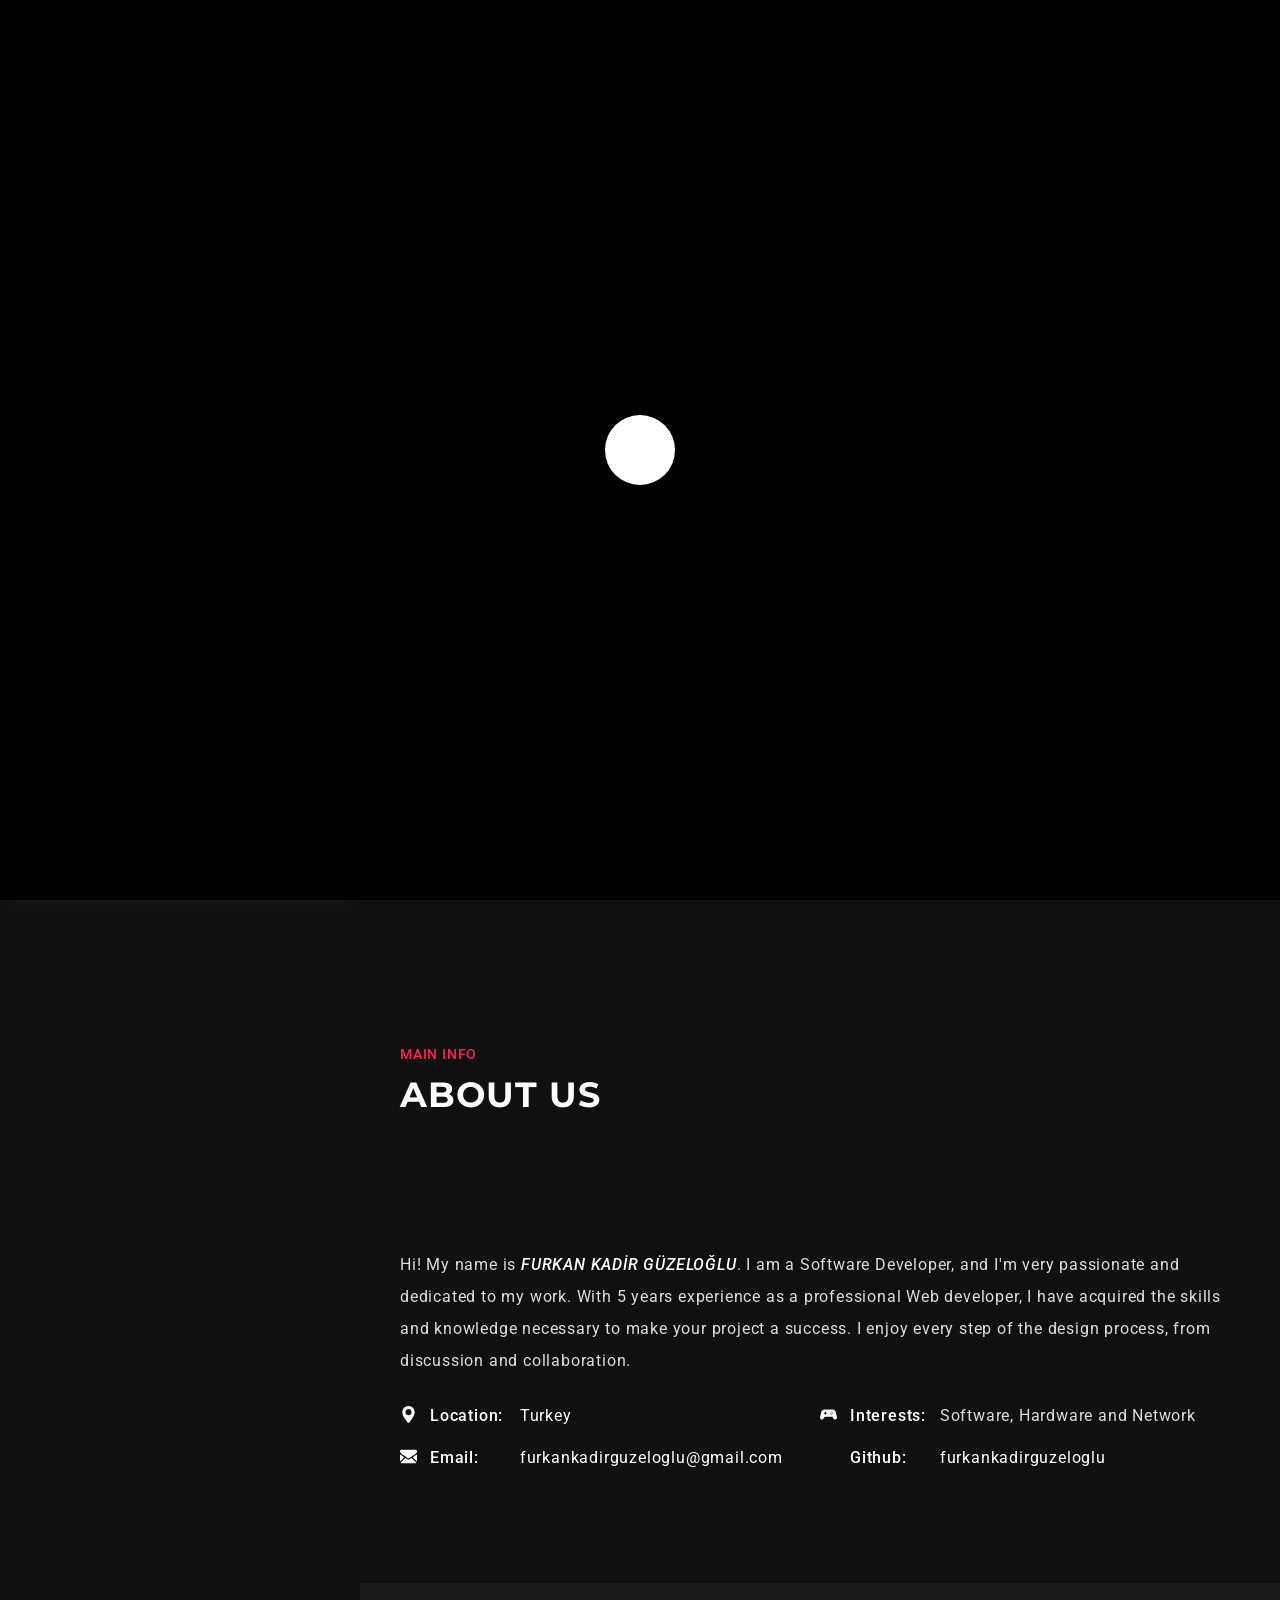
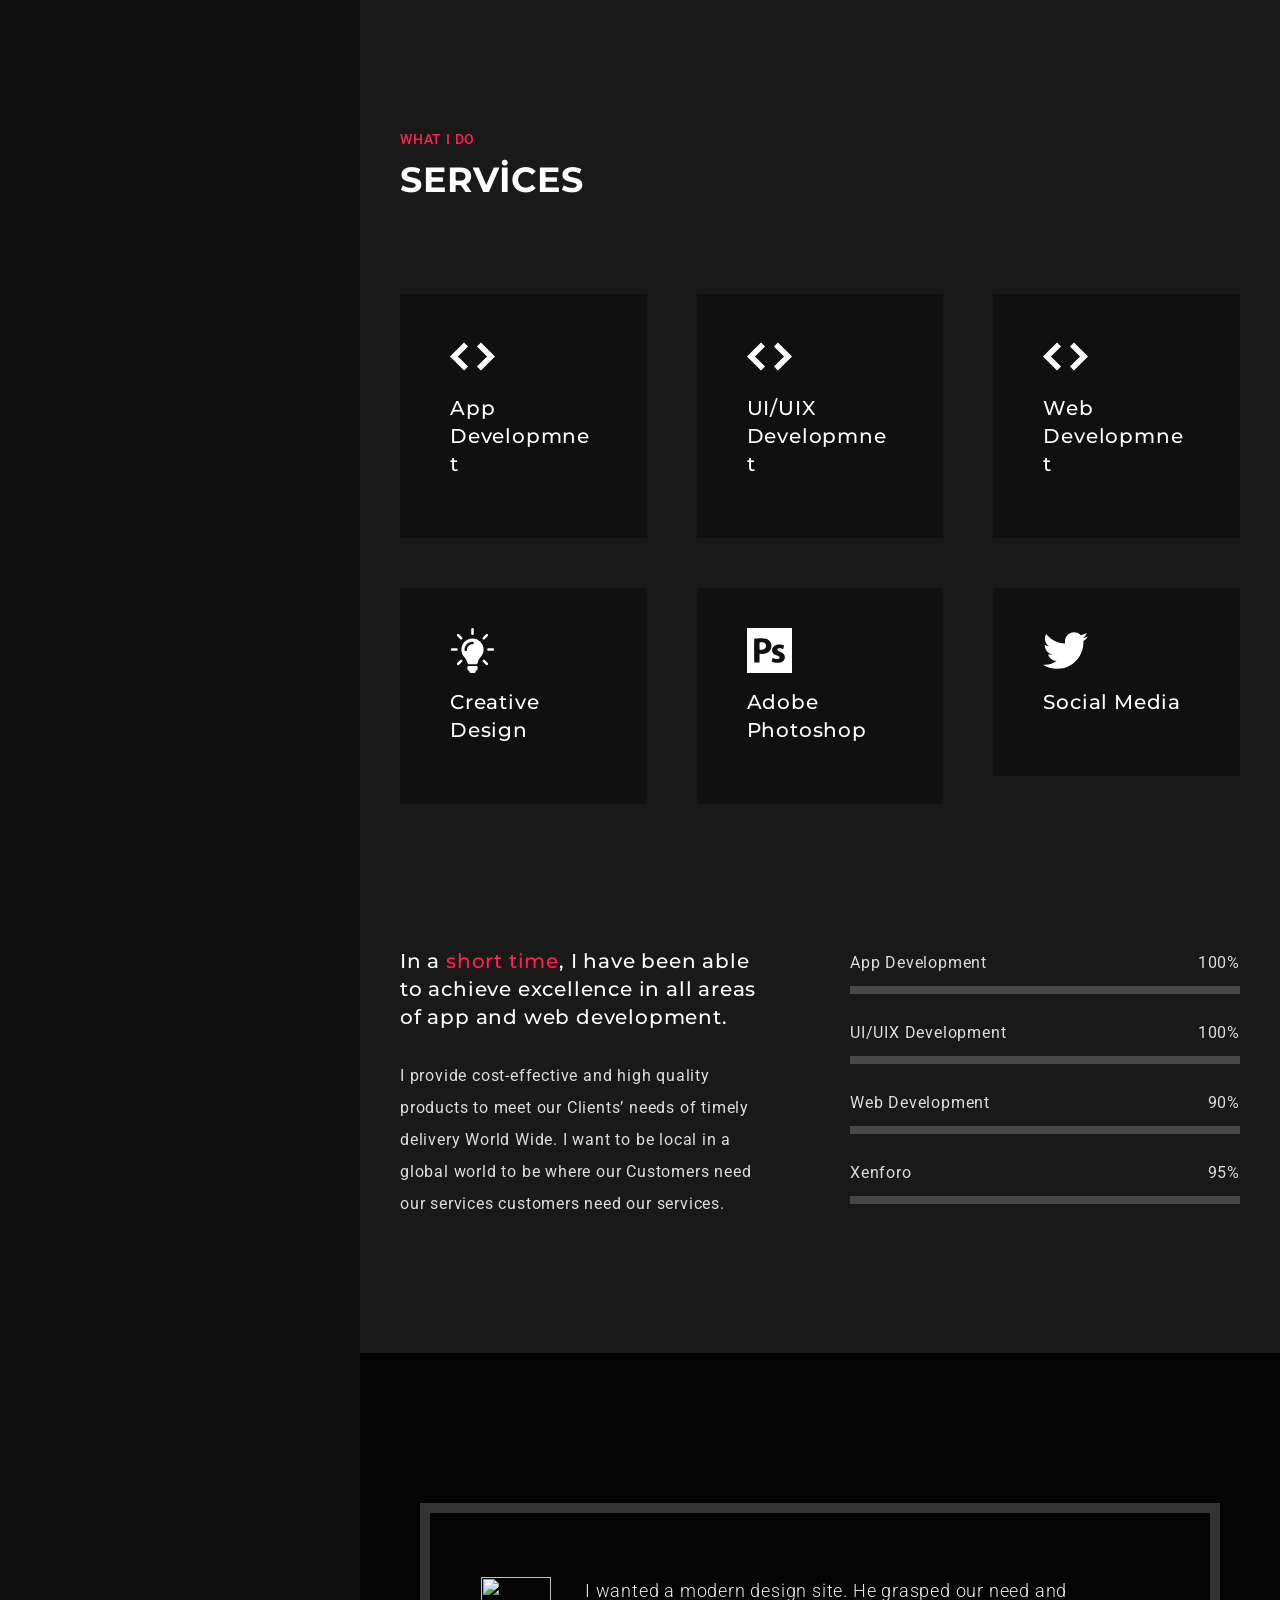
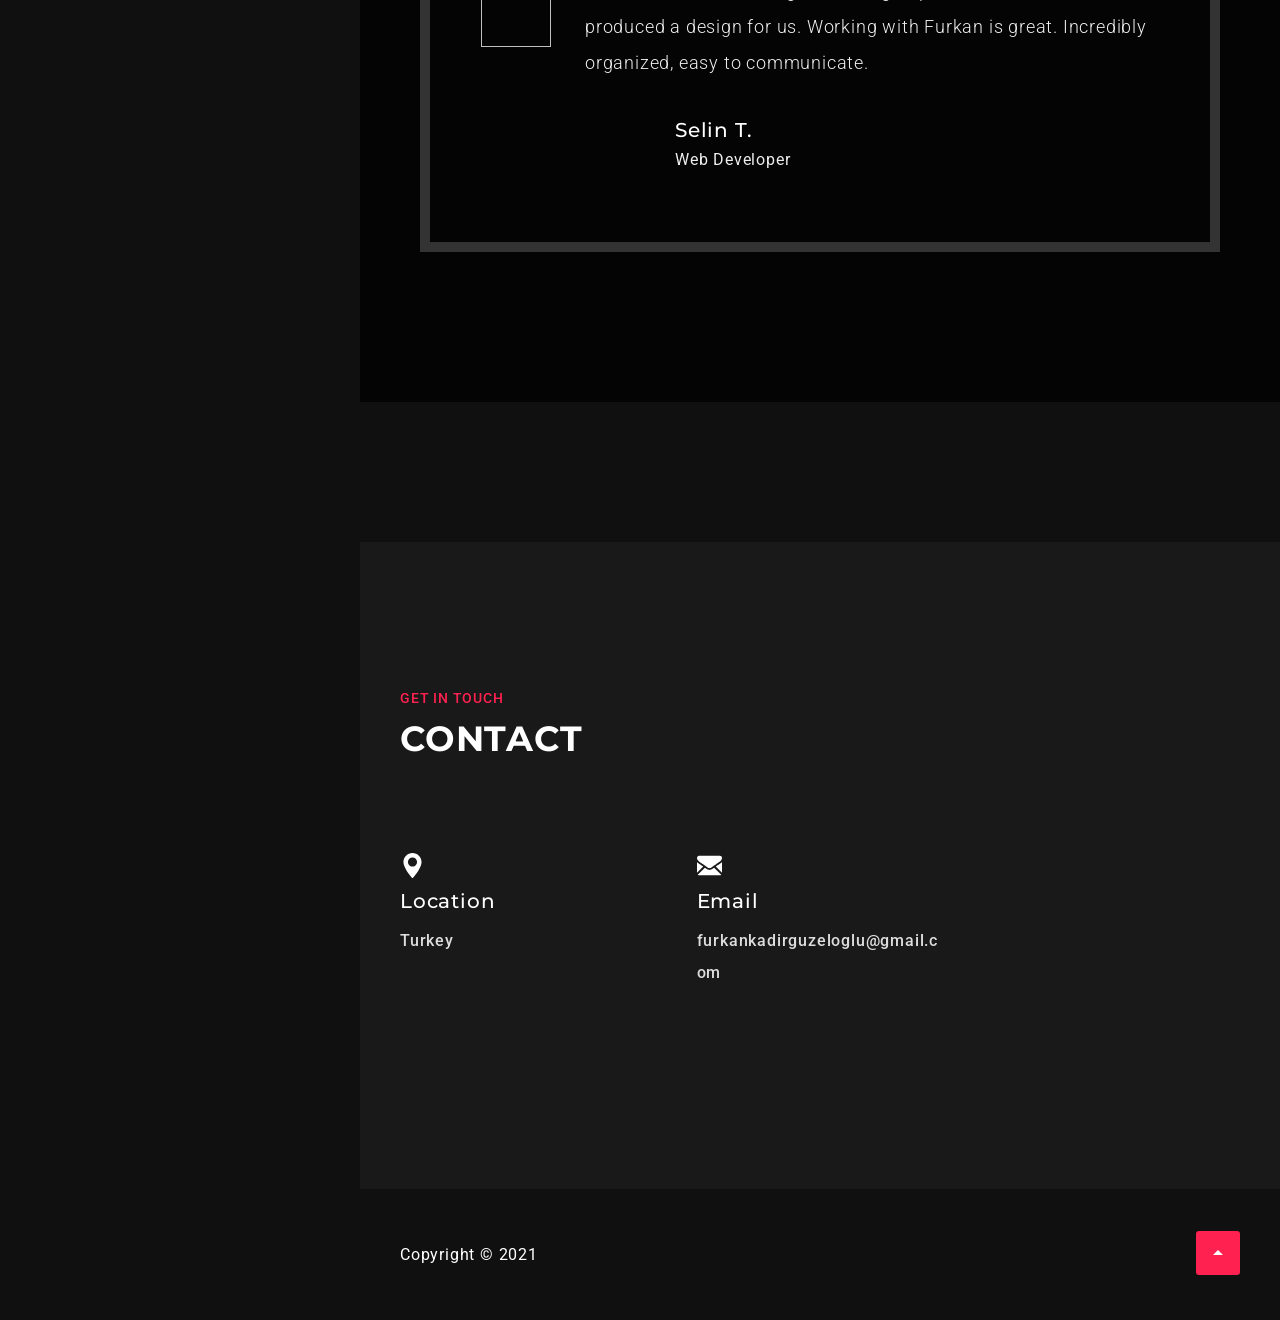
==== index.html @ 8702e5d4 "Updated" ====
<!DOCTYPE html>
<head>
<meta charset="utf-8">
<meta http-equiv="X-UA-Compatible" content="IE=Edge">
<meta name="viewport" content="width=device-width, initial-scale=1">
<meta http-equiv="content-language" content="tr-TR">
<title>Furkan Kadir Güzeloğlu | Software Developer</title>
<meta name="description" content="Official WebSite | Contact: furkankadirguzeloglu@gmail.com">
<meta property="og:description" content="Official WebSite | Contact: furkankadirguzeloglu@gmail.com">
<link rel="canonical" href="https://www.furkankadirguzeloglu.net/">
<meta property="og:url" content="https://www.furkankadirguzeloglu.net/">
<meta property="og:site_name" content="Official WebSite | Contact: furkankadirguzeloglu@gmail.com">	
<meta property=" og:title"="Official WebSite | Contact: furkankadirguzeloglu@gmail.com">
<meta property="og:type" content="website">
<meta property="og:image" content="https://www.furkankadirguzeloglu.net/img/logo/logo.png">
<meta property="twitter:image" content="https://www.furkankadirguzeloglu.net/img/logo/logo.png">
<meta property="twitter:card" content="summary">
<meta property="twitter:title" content="Official WebSite | Contact: furkankadirguzeloglu@gmail.com">
<meta property="twitter:description" content="Official WebSite | Contact: furkankadirguzeloglu@gmail.com">
<meta name="keywords" content="furkan kadir, furkan, furkankadirgüzeloglu, Furkan Kadir Güzeloğlu, Furkan Güzeloğlu, Güzeloğlu">
<meta name="author" content="Furkan Kadir Güzeloğlu">
<meta name="robots" content="index, follow">
<link rel="icon" type="image/png" href="https://www.furkankadirguzeloglu.net/img/logo/logo.png" sizes="32x32">
<link href="https://fonts.googleapis.com/css?family=Roboto:300,300i,400,400i,500,500i,700,700i&amp;display=swap" rel="stylesheet">
<link href="https://fonts.googleapis.com/css?family=Montserrat:200i,300,300i,400,400i,500,500i,600,700,700i,800&amp;display=swap" rel="stylesheet">
<script src="https://kit.fontawesome.com/1d9eda559d.js" crossorigin="anonymous"></script>
<link rel="stylesheet" type="text/css" href="css/plugins.css" />
<link rel="stylesheet" type="text/css" href="css/stylem.css" />
</head>
<body class="dark">
	<div class="arlo_tm_preloader">
		<div class="spinner_wrap">
			<div class="spinner"></div>
		</div>
	</div>
<div class="arlo_tm_all_wrap">
	<div class="wrapper_inner">
		<div class="arlo_tm_popup_news scrollable">
			<a class="closer" href="#">Close</a>
			<div class="container">
				<div class="news_inner"></div>					
			</div>
		</div>
		<div class="arlo_tm_topbar">
			<div class="topbar_inner">
				<div class="container">
					<div class="topbar_in">
						<div class="trigger">
							<a href="#">
								<span class="menu">Menu</span>
								<span class="close">Close</span>
							</a>
						</div>
					</div>
				</div>
			</div>
			<div class="dropdown">
				<div class="container">
					<div class="dropdown_inner">
						<ul>
							<li><a href="#home">Home</a></li>
							<li><a href="#about">About</a></li>
							<li><a href="#services">Services</a></li>
							<li><a href="#contact">Contact</a></li>
						</ul>
					</div>
				</div>
			</div>
		</div>
		<div class="arlo_tm_leftpart">
			<div class="inner">
				<div class="logo">
					<div class="arlo_tm_logo_author">
						<div class="image">
							<div class="main" data-img-url="img/about/1.jpg"></div>
						</div>
						<h3 class="title">FURKAN KADİR <span>GÜZELOĞLU</span></h3>
						<p><span class="arlo_tm_animation_text_word"></span></p>
					</div>
				</div>
				<div class="menu scrollable">
					<ul>
						<li><a href="#home">Home</a></li>
						<li><a href="#about">About</a></li>
						<li><a href="#services">Services</a></li>
						<li><a href="#contact">Contact</a></li>
					</ul>
				</div>
				<div class="bottom">
					<div class="social">
						<ul>
						    <li><a href="mailto::furkankadirguzeloglu@gmail"><i class="fas fa-envelope"></i></a></li>
						    <li><a href="https://github.com/furkankadirguzeloglu"><i class="fab fa-github"></i></a></li>
							<li><a href="https://www.instagram.com/furkankadirguzeloglu/"><i class="xcon-instagram"></i></a></li>
						</ul>
					</div>
				</div>
			</div>
		</div>
		<div class="arlo_tm_rightpart">
			<div class="rightpart_inner">
				<div class="arlo_tm_section" id="home">
					<div class="arlo_tm_hero_header">
						<div class="hero_image jarallax" data-img-url="img/slider/1.jpg" data-speed="0"></div>
						<div class="overlay"></div>
						<div class="container">
							<div class="arlo_tm_extra_hero_content">
								<h3 class="title">FURKAN KADİR <span>GÜZELOĞLU</span></h3>
								<div class="buttons_extra">
									<div class="button_two">
										<a href="#contact">Let's Work</a>
									</div>
								</div>
							</div>
							<div class="arlo_tm_arrow_wrap extra bounce anchor">
								<a href="#about"><i class="xcon-angle-double-down"></i></a>
							</div>
						</div>
					</div>
				</div>
				<div class="arlo_tm_section" id="about">
					<div class="arlo_tm_about_wrap_all">
						<div class="arlo_tm_about">
							<div class="container">
								<div class="arlo_title_holder">
									<span>MAIN INFO</span>
									<h3>About Us</h3>
								</div>
								<div class="about_inner">
									<div class="leftbox">
										<div class="about_image_wrap parallax" data-relative-input="true">
											<div class="image layer" data-depth="0.1">
												<img src="img/about/550x650.jpg" alt="" />
												<div class="inner" data-img-url="img/about/1.jpg"></div>
											</div>
											<div class="border layer" data-depth="0.2">
												<img src="img/about/550x650.jpg" alt="" />
												<div class="inner"></div>
											</div>
										</div>
									</div>
									<div class="rightbox">
										<div class="about_title">
											<h3><span class="arlo_tm_animation_text_word"></span></h3>
										</div>
										<div class="text">
											<p>Hi! My name is <span>FURKAN KADİR GÜZELOĞLU</span>. I am a Software Developer, and I'm very passionate and dedicated to my work. With 5 years experience as a professional Web developer, I have acquired the skills and knowledge necessary to make your project a success. I enjoy every step of the design process, from discussion and collaboration.</p>
										</div>
										<div class="about_short_contact_wrap">
											<ul>
												<li>
													<img class="svg" src="img/svg/location-1.svg" alt="" />
													<span><label>Location:</label> <a class="href_location" href="#">Turkey</a></span>
												</li>
												<li>
													<img class="svg" src="img/svg/game-controller-2.svg" alt="" />
													<span><label>Interests:</label> Software, Hardware and Network</span>
												</li>
												<li>
													<img class="svg" src="img/svg/message-3.svg" alt="" />
													<span><label>Email:</label> <a href="mailto:furkankadirguzeloglu@gmail.com">furkankadirguzeloglu@gmail.com</a></span>
												</li>
												<li>
												    <i class="fab fa-github"></i>
													<span><label>Github:</label> <a href="https://github.com/furkankadirguzeloglu">furkankadirguzeloglu</a></span>
												</li>												
											</ul>
										</div>
									</div>
								</div>
							</div>
						</div>
					</div>
				</div>
				<div class="arlo_tm_section" id="services">
					<div class="arlo_tm_services">
						<div class="container">
							<div class="arlo_title_holder">
								<span>WHAT I DO</span>
								<h3>Services</h3>
							</div>
							<div class="service_inner">
								<ul>
									<li>
										<div class="inner">
											<img class="svg" src="img/svg/source.svg" alt="" />
											<h3>App Developmnet</h3>			
										</div>
									</li>
									<li>
										<div class="inner">
											<img class="svg" src="img/svg/source.svg" alt="" />
											<h3>UI/UIX Developmnet</h3>		
										</div>
									</li>
									<li>
										<div class="inner">
											<img class="svg" src="img/svg/source.svg" alt="" />
											<h3>Web Developmnet</h3>
										</div>
									</li>
									<li>
										<div class="inner">
											<img class="svg" src="img/svg/light-bulb.svg" alt="" />
											<h3>Creative Design</h3>					
										</div>
									</li>
									<li>
										<div class="inner">
											<img class="svg" src="img/svg/adobe-photoshop.svg" alt="" />
											<h3>Adobe Photoshop</h3>	
										</div>
									</li>
									<li>
										<div class="inner">
											<img class="svg" src="img/svg/twitter-1.svg" alt="" />
											<h3>Social Media</h3>										
										</div>
									</li>
								</ul>
								<div class="arlo_tm_progress_wrap">
									<div class="progress_wrap_inner">
										<div class="left">
											<div class="main_title">
												<h3>In a <span>short time</span>, I have been able to achieve excellence in all areas of app and web development.</h3>
											</div>
											<div class="text">
												<p>I provide cost-effective and high quality products to meet our Clients’ needs of timely delivery World Wide. I want to be local in a global world to be where our Customers need our services customers need our services.</p>
											</div>
										</div>
										<div class="right">
											<div class="arlo_progress">
												<div class="progress_inner" data-value="100" data-color="#ff214f">
													<span><span class="label">App Development</span><span class="number">100%</span></span>
													<div class="background"><div class="bar"><div class="bar_in"></div></div></div>
												</div>
											</div>
											<div class="arlo_progress">
												<div class="progress_inner" data-value="100" data-color="#ff214f">
													<span><span class="label">UI/UIX Development</span><span class="number">100%</span></span>
													<div class="background"><div class="bar"><div class="bar_in"></div></div></div>
												</div>
											</div>
											<div class="arlo_progress">
												<div class="progress_inner" data-value="95" data-color="#ff214f">
													<span><span class="label">Web Development</span><span class="number">90%</span></span>
													<div class="background"><div class="bar"><div class="bar_in"></div></div></div>
												</div>
											</div>
											<div class="arlo_progress">
												<div class="progress_inner" data-value="95" data-color="#ff214f">
													<span><span class="label">Xenforo</span><span class="number">95%</span></span>
													<div class="background"><div class="bar"><div class="bar_in"></div></div></div>
												</div>
											</div>
										</div>
									</div>
								</div>
							</div>
						</div>
					</div>
				</div>
				<div class="arlo_tm_section">
					<div class="arlo_tm_testimonial">
						<div class="testimonial_inner">
							<div class="testimonial_bg">
								<div class="image jarallax" data-speed-="0" data-img-url="img/slider/1.jpg"></div>
								<div class="overlay"></div>
							</div>
							<div class="testimonial_content">
								<div class="container">
									<div class="content_inner">
										<div class="icon">
											<img class="svg" src="img/svg/quotes.svg" alt="" />
										</div>
										<div class="texts">
											<p>I wanted a modern design site. He grasped our need and produced a design for us. Working with Furkan is great. Incredibly organized, easy to communicate.</p>
											<div class="author">
												<div class="image">
													<div class="main" data-img-url="img/about/2.jpg"></div>
												</div>
												<div class="job">
													<h3>Selin T.</h3>
													<span>Web Developer</span>
												</div>
											</div>
										</div>
									</div>
								</div>
							</div>
						</div>
					</div>
				</div>
				</div>
				<div class="arlo_tm_section" id="contact">
					<div class="arlo_tm_contact">
						<div class="container">
							<div class="arlo_title_holder">
								<span>GET IN TOUCH</span>
								<h3>Contact</h3>
							</div>
							<div class="contact_inner">
								<div class="short_list">
									<ul>
										<li>
											<img class="svg" src="img/svg/location-1.svg" alt="" />
											<h3>Location</h3>
											<p>Turkey</p>
										</li>
										<li>
											<img class="svg" src="img/svg/message-3.svg" alt="" />
											<h3>Email</h3>
											<p>furkankadirguzeloglu@gmail.com</p>
										</li>
									</ul>
								</div>
							</div>
						</div>
					</div>
				</div>
				<div class="arlo_tm_footer">
					<div class="container">
						<div class="footer_inner">
							<div class="copy">
								<p>Copyright &copy; 2021</p>
							</div>
							<div class="top">
								<a class="arlo_tm_totop" href="#"></a> 
							</div>
						</div>
					</div>
				</div>
			</div>
		</div>
	</div>
</div>
<script src="js/jquery.js"></script>	
<script src="js/plugins.js"></script>
<script src="js/init.js"></script>
</body>
</html>
---- css/plugins.css ----
/*
This file is made by Marketify (2019)

01) BASE
02) FORM ELEMENTS
03) FONTELLO
04) SKELETON OR GRID
05) ANIMATION


*/

/*------------------------------------------------------------------*/ 
/*	01) BASE
/*------------------------------------------------------------------*/

html,body,div,span,applet,object,iframe,h1,h2,h3,h4,h5,h6,p,blockquote,pre,a,abbr,acronym,address,big,cite,code,del,dfn,em,font,ins,kbd,q,s,samp,small,strike,strong,sub,sup,tt,var,b,u,i,center,dl,dt,dd,ol,ul,li,fieldset,form,label,legend,table,caption,tbody,tfoot,thead,tr,th,td
	{
	background: transparent;
	border: 0;
	margin: 0;
	padding: 0;
	vertical-align: baseline;
	outline: none;
}

article, aside, details, figcaption, figure, footer, header, hgroup, nav, section {
    display: block;
}

blockquote {
	quotes: none;
}

blockquote:before,blockquote:after {
	content: '';
	content: none;
}
ul, ol{
	margin:0px;	
}
ul li, ol li{
	margin:0px;
}
img{
	vertical-align:middle;
	max-width:100%;
}
iframe{
	max-width:100%;
}
del {
	text-decoration: line-through;
}
a, i{
	border:none;
}
a:hover{text-decoration:none;}

h1, h2, h3, h4, h5, h6{
	font-weight:500;
	line-height: 1.4;
	font-family: "Montserrat";
	color: #000;
}
h1 { font-size: 45px; }
h2 { font-size: 36px; }
h3 { font-size: 30px; }
h4 { font-size: 24px; }
h5 { font-size: 20px; }
h6 { font-size: 16px; }

table{
	width:100%;
	max-width:100%;
	text-align:left;
	border-collapse: collapse;
	border-spacing: 0px;
	margin-bottom:15px;
	color:#999;
	border:1px solid #eee;
}
table tr{
	border:1px solid #eee;
}
table th{
	vertical-align:top;
	color:#333;
	background:none;
	font-size:16px;
	font-weight:normal;
	padding:15px 10px;
	border:1px solid #eee;
}
table td{
	vertical-align:top;
	padding:10px;
	border:1px solid #eee;
}

code, pre {
	padding: 10px;
	padding-bottom: 0;
	border-left: 3px solid #6FBF71;
	border-bottom: 1px solid transparent;
	background: #f7f7f7;
	overflow-x:scroll;
}

pre{
	display: block;	
	word-break: break-all;
	word-wrap: break-word;
}
pre code { white-space: pre-wrap; }

.space10{width:100%; float:left; clear:both; margin-bottom:10px;}
.space20{width:100%; float:left; clear:both; margin-bottom:20px;}
.space30{width:100%; float:left; clear:both; margin-bottom:30px;}
.space40{width:100%; float:left; clear:both; margin-bottom:40px;}
.space50{width:100%; float:left; clear:both; margin-bottom:50px;}
.space60{width:100%; float:left; clear:both; margin-bottom:60px;}
.space70{width:100%; float:left; clear:both; margin-bottom:70px;}
.space80{width:100%; float:left; clear:both; margin-bottom:80px;}
.space90{width:100%; float:left; clear:both; margin-bottom:90px;}
.space100{width:100%; float:left; clear:both; margin-bottom:100px;}
.space200{width:100%; float:left; clear:both; margin-bottom:200px;}
.space300{width:100%; float:left; clear:both; margin-bottom:300px;}
.space400{width:100%; float:left; clear:both; margin-bottom:400px;}
.space500{width:100%; float:left; clear:both; margin-bottom:500px;}
.space1000{width:100%; float:left; clear:both; margin-bottom:1000px;}

/*------------------------------------------------------------------*/ 
/*	02) FORM ELEMENTS
/*------------------------------------------------------------------*/

textarea{
	border-radius:0;
	font-size:13px;
	resize:vertical;
	font-family:"Raleway";
	letter-spacing: 1.2px !important;
	
	-webkit-box-sizing: border-box; /* Safari/Chrome, other WebKit */
	-moz-box-sizing: border-box;    /* Firefox, other Gecko */
	-ms-box-sizing: border-box;     /* IE 10 + */
	box-sizing: border-box;         /* Opera/IE 8+ */
	
	line-height:1.4;
	padding:10px!important;
	width:100%;
	border:1px solid #eee;
	
	-webkit-transition: all .3s ease;
	   -moz-transition: all .3s ease;
	    -ms-transition: all .3s ease;
	     -o-transition: all .3s ease;
	        transition: all .3s ease;
}
input[type="text"],
input[type="password"],
input[type="datetime"],
input[type="datetime-local"],
input[type="date"],
input[type="month"],
input[type="time"],
input[type="week"],
input[type="number"],
input[type="email"],
input[type="url"],
input[type="search"],
input[type="tel"],
input[type="color"],
.uneditable-input {
	border-radius:0;
	font-size:13px;
	min-width:auto;
	letter-spacing:1.4px;
	
	-webkit-box-sizing: border-box; /* Safari/Chrome, other WebKit */
	-moz-box-sizing: border-box;    /* Firefox, other Gecko */
	-ms-box-sizing: border-box;     /* IE 10 + */
	box-sizing: border-box;         /* Opera/IE 8+ */
	
	font-family:"Raleway";
	
	line-height:1.6;
	padding:10px!important;
	height:44px;
	vertical-align:middle;
	border:1px solid #eee;
	
	-webkit-transition: all .3s ease;
	   -moz-transition: all .3s ease;
	    -ms-transition: all .3s ease;
	     -o-transition: all .3s ease;
	        transition: all .3s ease;
}

textarea:focus,
input[type="text"]:focus,
input[type="password"]:focus,
input[type="datetime"]:focus,
input[type="datetime-local"]:focus,
input[type="date"]:focus,
input[type="month"]:focus,
input[type="time"]:focus,
input[type="week"]:focus,
input[type="number"]:focus,
input[type="email"]:focus,
input[type="url"]:focus,
input[type="search"]:focus,
input[type="tel"]:focus,
input[type="color"]:focus,
.uneditable-input:focus {
	border-color:#ccc;
	background:#eee;
}

input[type="submit"]{
	padding: 13px 15px;
	height: 40px;
	line-height: 1;
	text-transform: uppercase;
	font-size: 13px;
	font-weight: 600;
	text-decoration: none;
	letter-spacing: 0.5px;
	border:none;
	cursor:pointer;
	color: #FFF;
	background:#777;
	
	-webkit-transition: all .3s ease;
	   -moz-transition: all .3s ease;
	    -ms-transition: all .3s ease;
	     -o-transition: all .3s ease;
	        transition: all .3s ease;
}
input[type="submit"]:hover{
	background:#444;
}
select{
	padding:8px;
	border:2px solid #eee;
}
input[type="button"]{
	cursor:pointer;
	-webkit-transition: all .3s ease;
	   -moz-transition: all .3s ease;
	    -ms-transition: all .3s ease;
	     -o-transition: all .3s ease;
	        transition: all .3s ease;
}


/*------------------------------------------------------------------*/ 
/*	03) FONTELLO
/*------------------------------------------------------------------*/

@font-face {
  font-family: 'xcon';
  src: url('font/xcon8158.eot?4965248');
  src: url('font/xcon8158.eot?4965248#iefix') format('embedded-opentype'),
       url('font/xcon8158.woff2?4965248') format('woff2'),
       url('font/xcon8158.woff?4965248') format('woff'),
       url('font/xcon8158.ttf?4965248') format('truetype'),
       url('font/xcon8158.svg?4965248#xcon') format('svg');
  font-weight: normal;
  font-style: normal;
}
/* Chrome hack: SVG is rendered more smooth in Windozze. 100% magic, uncomment if you need it. */
/* Note, that will break hinting! In other OS-es font will be not as sharp as it could be */
/*
@media screen and (-webkit-min-device-pixel-ratio:0) {
  @font-face {
    font-family: 'xcon';
    src: url('../font/xcon.svg?4965248#xcon') format('svg');
  }
}
*/
 
 [class^="xcon-"]:before, [class*=" xcon-"]:before {
  font-family: "xcon";
  font-style: normal;
  font-weight: normal;
  speak: none;
 
  display: inline-block;
  text-decoration: inherit;
  width: 1em;
  margin-right: .2em;
  text-align: center;
  /* opacity: .8; */
 
  /* For safety - reset parent styles, that can break glyph codes*/
  font-variant: normal;
  text-transform: none;
 
  /* fix buttons height, for twitter bootstrap */
  line-height: 1em;
 
  /* Animation center compensation - margins should be symmetric */
  /* remove if not needed */
  margin-left: .2em;
 
  /* you can be more comfortable with increased icons size */
  /* font-size: 120%; */
 
  /* Font smoothing. That was taken from TWBS */
  -webkit-font-smoothing: antialiased;
  -moz-osx-font-smoothing: grayscale;
 
  /* Uncomment for 3D effect */
  /* text-shadow: 1px 1px 1px rgba(127, 127, 127, 0.3); */
}
 
.xcon-phone:before { content: '\e800'; } /* '' */
.xcon-mail:before { content: '\e801'; } /* '' */
.xcon-globe:before { content: '\e802'; } /* '' */
.xcon-glass:before { content: '\e803'; } /* '' */
.xcon-music:before { content: '\e804'; } /* '' */
.xcon-search:before { content: '\e805'; } /* '' */
.xcon-star:before { content: '\e806'; } /* '' */
.xcon-star-empty:before { content: '\e807'; } /* '' */
.xcon-heart:before { content: '\e808'; } /* '' */
.xcon-cancel-circled:before { content: '\e809'; } /* '' */
.xcon-ok:before { content: '\e80a'; } /* '' */
.xcon-bookmark:before { content: '\e80b'; } /* '' */
.xcon-thumbs-up:before { content: '\e80c'; } /* '' */
.xcon-thumbs-down:before { content: '\e80d'; } /* '' */
.xcon-download:before { content: '\e80e'; } /* '' */
.xcon-upload:before { content: '\e80f'; } /* '' */
.xcon-lock-open:before { content: '\e810'; } /* '' */
.xcon-lock:before { content: '\e811'; } /* '' */
.xcon-bell:before { content: '\e812'; } /* '' */
.xcon-location:before { content: '\e813'; } /* '' */
.xcon-attention:before { content: '\e814'; } /* '' */
.xcon-cog:before { content: '\e815'; } /* '' */
.xcon-resize-full:before { content: '\e816'; } /* '' */
.xcon-resize-small:before { content: '\e817'; } /* '' */
.xcon-resize-horizontal:before { content: '\e818'; } /* '' */
.xcon-resize-vertical:before { content: '\e819'; } /* '' */
.xcon-basket:before { content: '\e81a'; } /* '' */
.xcon-calendar:before { content: '\e81b'; } /* '' */
.xcon-wrench:before { content: '\e81c'; } /* '' */
.xcon-folder:before { content: '\e81d'; } /* '' */
.xcon-folder-open:before { content: '\e81e'; } /* '' */
.xcon-volume-off:before { content: '\e81f'; } /* '' */
.xcon-volume-up:before { content: '\e820'; } /* '' */
.xcon-volume-down:before { content: '\e821'; } /* '' */
.xcon-clock:before { content: '\e822'; } /* '' */
.xcon-zoom-out:before { content: '\e823'; } /* '' */
.xcon-zoom-in:before { content: '\e824'; } /* '' */
.xcon-down-dir:before { content: '\e825'; } /* '' */
.xcon-up-dir:before { content: '\e826'; } /* '' */
.xcon-left-dir:before { content: '\e827'; } /* '' */
.xcon-right-dir:before { content: '\e828'; } /* '' */
.xcon-down-open:before { content: '\e829'; } /* '' */
.xcon-left-open:before { content: '\e82a'; } /* '' */

.xcon-right-open:before { content: '\e82b'; } /* '' */
.xcon-up-open:before { content: '\e82c'; } /* '' */
.xcon-down-big:before { content: '\e82d'; } /* '' */
.xcon-left-big:before { content: '\e82e'; } /* '' */
.xcon-right-big:before { content: '\e82f'; } /* '' */
.xcon-up-big:before { content: '\e830'; } /* '' */
.xcon-play:before { content: '\e831'; } /* '' */
.xcon-spin3:before { content: '\e832'; } /* '' */
.xcon-play-circled2:before { content: '\e833'; } /* '' */
.xcon-pause:before { content: '\e834'; } /* '' */
.xcon-to-end:before { content: '\e835'; } /* '' */
.xcon-to-end-alt:before { content: '\e836'; } /* '' */
.xcon-to-start:before { content: '\e837'; } /* '' */
.xcon-flash:before { content: '\e838'; } /* '' */
.xcon-to-start-alt:before { content: '\e839'; } /* '' */
.xcon-fast-fw:before { content: '\e83a'; } /* '' */
.xcon-fast-bw:before { content: '\e83b'; } /* '' */
.xcon-off:before { content: '\e83c'; } /* '' */
.xcon-check:before { content: '\e83d'; } /* '' */
.xcon-comment:before { content: '\e83e'; } /* '' */
.xcon-chat:before { content: '\e83f'; } /* '' */
.xcon-forward:before { content: '\e840'; } /* '' */
.xcon-eye:before { content: '\e841'; } /* '' */
.xcon-eye-off:before { content: '\e842'; } /* '' */
.xcon-star-half:before { content: '\e843'; } /* '' */
.xcon-heart-empty:before { content: '\e844'; } /* '' */
.xcon-camera:before { content: '\e845'; } /* '' */
.xcon-videocam:before { content: '\e846'; } /* '' */
.xcon-picture:before { content: '\e847'; } /* '' */
.xcon-camera-alt:before { content: '\e848'; } /* '' */
.xcon-video:before { content: '\e849'; } /* '' */
.xcon-home:before { content: '\e84a'; } /* '' */
.xcon-pencil:before { content: '\e84b'; } /* '' */
.xcon-trash-empty:before { content: '\e84c'; } /* '' */
.xcon-camera-1:before { content: '\e84d'; } /* '' */
.xcon-move:before { content: '\f047'; } /* '' */
.xcon-bookmark-empty:before { content: '\f097'; } /* '' */
.xcon-twitter:before { content: '\f099'; } /* '' */
.xcon-facebook:before { content: '\f09a'; } /* '' */
.xcon-rss:before { content: '\f09e'; } /* '' */
.xcon-resize-full-alt:before { content: '\f0b2'; } /* '' */
.xcon-gplus:before { content: '\f0d5'; } /* '' */
.xcon-sort-down:before { content: '\f0dd'; } /* '' */
.xcon-sort-up:before { content: '\f0de'; } /* '' */
.xcon-mail-alt:before { content: '\f0e0'; } /* '' */
.xcon-linkedin:before { content: '\f0e1'; } /* '' */
.xcon-comment-empty:before { content: '\f0e5'; } /* '' */
.xcon-chat-empty:before { content: '\f0e6'; } /* '' */
.xcon-bell-alt:before { content: '\f0f3'; } /* '' */
.xcon-angle-double-left:before { content: '\f100'; } /* '' */
.xcon-angle-double-right:before { content: '\f101'; } /* '' */
.xcon-angle-double-up:before { content: '\f102'; } /* '' */
.xcon-angle-double-down:before { content: '\f103'; } /* '' */
.xcon-angle-left:before { content: '\f104'; } /* '' */
.xcon-angle-right:before { content: '\f105'; } /* '' */
.xcon-angle-up:before { content: '\f106'; } /* '' */
.xcon-angle-down:before { content: '\f107'; } /* '' */
.xcon-desktop:before { content: '\f108'; } /* '' */
.xcon-laptop:before { content: '\f109'; } /* '' */
.xcon-tablet:before { content: '\f10a'; } /* '' */
.xcon-mobile:before { content: '\f10b'; } /* '' */
.xcon-quote-left:before { content: '\f10d'; } /* '' */
.xcon-reply:before { content: '\f112'; } /* '' */
.xcon-folder-empty:before { content: '\f114'; } /* '' */
.xcon-folder-open-empty:before { content: '\f115'; } /* '' */
.xcon-reply-all:before { content: '\f122'; } /* '' */
.xcon-star-half-alt:before { content: '\f123'; } /* '' */
.xcon-direction:before { content: '\f124'; } /* '' */
.xcon-attention-alt:before { content: '\f12a'; } /* '' */
.xcon-mic:before { content: '\f130'; } /* '' */
.xcon-mute:before { content: '\f131'; } /* '' */
.xcon-play-circled:before { content: '\f144'; } /* '' */
.xcon-ok-squared:before { content: '\f14a'; } /* '' */
.xcon-euro:before { content: '\f153'; } /* '' */
.xcon-pound:before { content: '\f154'; } /* '' */
.xcon-dollar:before { content: '\f155'; } /* '' */
.xcon-thumbs-up-alt:before { content: '\f164'; } /* '' */
.xcon-thumbs-down-alt:before { content: '\f165'; } /* '' */
.xcon-youtube-play:before { content: '\f16a'; } /* '' */
.xcon-instagram:before { content: '\f16d'; } /* '' */
.xcon-tumblr:before { content: '\f173'; } /* '' */
.xcon-down:before { content: '\f175'; } /* '' */
.xcon-up:before { content: '\f176'; } /* '' */
.xcon-left:before { content: '\f177'; } /* '' */
.xcon-right:before { content: '\f178'; } /* '' */
.xcon-apple:before { content: '\f179'; } /* '' */
.xcon-dribbble:before { content: '\f17d'; } /* '' */
.xcon-vkontakte:before { content: '\f189'; } /* '' */
.xcon-mail-squared:before { content: '\f199'; } /* '' */
.xcon-google:before { content: '\f1a0'; } /* '' */
.xcon-behance:before { content: '\f1b4'; } /* '' */
.xcon-paper-plane:before { content: '\f1d8'; } /* '' */
.xcon-paper-plane-empty:before { content: '\f1d9'; } /* '' */
.xcon-share:before { content: '\f1e0'; } /* '' */
.xcon-share-squared:before { content: '\f1e1'; } /* '' */
.xcon-cc-visa:before { content: '\f1f0'; } /* '' */
.xcon-cc-mastercard:before { content: '\f1f1'; } /* '' */
.xcon-cc-discover:before { content: '\f1f2'; } /* '' */
.xcon-cc-amex:before { content: '\f1f3'; } /* '' */
.xcon-cc-paypal:before { content: '\f1f4'; } /* '' */
.xcon-cc-stripe:before { content: '\f1f5'; } /* '' */
.xcon-bell-off:before { content: '\f1f6'; } /* '' */
.xcon-bell-off-empty:before { content: '\f1f7'; } /* '' */
.xcon-toggle-off:before { content: '\f204'; } /* '' */
.xcon-toggle-on:before { content: '\f205'; } /* '' */
.xcon-pinterest:before { content: '\f231'; } /* '' */
.xcon-hourglass-o:before { content: '\f250'; } /* '' */
.xcon-trademark:before { content: '\f25c'; } /* '' */
.xcon-registered:before { content: '\f25d'; } /* '' */
.xcon-odnoklassniki:before { content: '\f263'; } /* '' */
.xcon-safari:before { content: '\f267'; } /* '' */
.xcon-chrome:before { content: '\f268'; } /* '' */
.xcon-firefox:before { content: '\f269'; } /* '' */
.xcon-opera:before { content: '\f26a'; } /* '' */
.xcon-internet-explorer:before { content: '\f26b'; } /* '' */
.xcon-vimeo:before { content: '\f27d'; } /* '' */

/*
* 	Responsive grid pixel system - v1.1
* 	Copyright 2017, FriendsLaboratory
*   Author: FriendsLaboratory
* 	Created Date : 01-01-2017
*/

/*------------------------------------------------------------------*/ 
/*	04) SKELETON OR GRID
/*------------------------------------------------------------------*/

.container {
	max-width: 1250px;
	width:100%;
	margin-left: auto;
	margin-right: auto;
	height:auto;
	padding:0px 40px;
	position:relative;
	clear:both;
	
	-webkit-box-sizing: border-box; /* Safari/Chrome, other WebKit */
	-moz-box-sizing: border-box;    /* Firefox, other Gecko */
	box-sizing: border-box;         /* Opera/IE 8+ */
}
.row {
	height:auto;
} 
[class*="fl-col"], .fl-sidebar{
	float: left;
	margin-right: 4%;
}
[class*="fl-col"].float-right{
	float:right;
}
[class*="fl-col"].last, .fl-sidebar.last, [class*="fl-col"].no-space, .fl-col-12{
	margin-right:0px;
}
  
.fl-col-12 {  width: 100%;      }
.fl-col-9  {  width: 74%;       }
.fl-col-8  {  width: 65.3333%;  }
.fl-col-6  {  width: 48%;       }
.fl-col-4  {  width: 30.6666%;  }
.fl-col-3  {  width: 22%;       }
.fl-sidebar  {  width: 30.6666%;     }

.fl-col-9.no-space  {  width: 78%;  }
.fl-col-8.no-space  {  width: 69.3333%;  }
.fl-col-6.no-space  {  width: 52%;  }
.fl-col-4.no-space  {  width: 34.6666%;  }
.fl-col-3.no-space  {  width: 26%;  }

@media (max-width: 1040px) {
.fl-sidebar  {  width: 100%; clear:both; margin-right:0px; padding:50px 0px;  }
.fl-col-8.fix { width:100%; }
.container{padding:0px 20px;}
}

@media (max-width: 768px) {
.fl-col-12 {  width: 100%;  }
.fl-col-9  {  width: 100%;  }
.fl-col-8  {  width: 100%;  }
.fl-col-6  {  width: 100%;  }
.fl-col-4  {  width: 100%;  }
.fl-col-3  {  width: 100%;  }
}

@media (max-width: 480px) {
.container{padding:0px 10px;}
}


/*** Popup ***/

.mfp-bg,.mfp-wrap{position:fixed;left:0;top:0}.mfp-bg,.mfp-container,.mfp-wrap{height:100%;width:100%}.mfp-arrow:after,.mfp-arrow:before,.mfp-container:before,.mfp-figure:after{content:''}.mfp-bg{z-index:1042;overflow:hidden;background:#0b0b0b;opacity:.8}.mfp-wrap{z-index:1043;outline:0!important;-webkit-backface-visibility:hidden}.mfp-container{text-align:center;position:absolute;left:0;top:0;padding:0 8px;box-sizing:border-box}.mfp-container:before{display:inline-block;height:100%;vertical-align:middle}.mfp-align-top .mfp-container:before{display:none}.mfp-content{position:relative;display:inline-block;vertical-align:middle;margin:0 auto;text-align:left;z-index:1045}.mfp-ajax-holder .mfp-content,.mfp-inline-holder .mfp-content{width:100%;cursor:auto}.mfp-ajax-cur{cursor:progress}.mfp-zoom-out-cur,.mfp-zoom-out-cur .mfp-image-holder .mfp-close{cursor:-moz-zoom-out;cursor:-webkit-zoom-out;cursor:zoom-out}.mfp-zoom{cursor:pointer;cursor:-webkit-zoom-in;cursor:-moz-zoom-in;cursor:zoom-in}.mfp-auto-cursor .mfp-content{cursor:auto}.mfp-arrow,.mfp-close,.mfp-counter,.mfp-preloader{-webkit-user-select:none;-moz-user-select:none;user-select:none}.mfp-loading.mfp-figure{display:none}.mfp-hide{display:none!important}.mfp-preloader{color:#CCC;position:absolute;top:50%;width:auto;text-align:center;margin-top:-.8em;left:8px;right:8px;z-index:1044}.mfp-preloader a{color:#CCC}.mfp-close,.mfp-preloader a:hover{color:#FFF}.mfp-s-error .mfp-content,.mfp-s-ready .mfp-preloader{display:none}button.mfp-arrow,button.mfp-close{overflow:visible;cursor:pointer;background:0 0;border:0;-webkit-appearance:none;display:block;outline:0;padding:0;z-index:1046;box-shadow:none;touch-action:manipulation}.mfp-figure:after,.mfp-iframe-scaler iframe{box-shadow:0 0 8px rgba(0,0,0,.6);position:absolute;left:0}button::-moz-focus-inner{padding:0;border:0}.mfp-close{width:44px;height:44px;line-height:44px;position:absolute;right:0;top:0;text-decoration:none;text-align:center;opacity:.65;padding:0 0 18px 10px;font-style:normal;font-size:28px;font-family:Arial,Baskerville,monospace}.mfp-close:focus,.mfp-close:hover{opacity:1}.mfp-close:active{top:1px}.mfp-close-btn-in .mfp-close{color:#333}.mfp-iframe-holder .mfp-close,.mfp-image-holder .mfp-close{color:#FFF;right:-6px;text-align:right;padding-right:6px;width:100%}.mfp-counter{position:absolute;top:0;right:0;color:#CCC;font-size:12px;line-height:18px;white-space:nowrap}.mfp-figure,img.mfp-img{line-height:0}.mfp-arrow{position:absolute;opacity:.65;margin:-55px 0 0;top:50%;padding:0;width:90px;height:110px;-webkit-tap-highlight-color:transparent}.mfp-arrow:active{margin-top:-54px}.mfp-arrow:focus,.mfp-arrow:hover{opacity:1}.mfp-arrow:after,.mfp-arrow:before{display:block;width:0;height:0;position:absolute;left:0;top:0;margin-top:35px;margin-left:35px;border:inset transparent}.mfp-arrow:after{border-top-width:13px;border-bottom-width:13px;top:8px}.mfp-arrow:before{border-top-width:21px;border-bottom-width:21px;opacity:.7}.mfp-arrow-left{left:0}.mfp-arrow-left:after{border-right:17px solid #FFF;margin-left:31px}.mfp-arrow-left:before{margin-left:25px;border-right:27px solid #3F3F3F}.mfp-arrow-right{right:0}.mfp-arrow-right:after{border-left:17px solid #FFF;margin-left:39px}.mfp-arrow-right:before{border-left:27px solid #3F3F3F}.mfp-iframe-holder{padding-top:40px;padding-bottom:40px}.mfp-iframe-holder .mfp-content{line-height:0;width:100%;max-width:900px}.mfp-image-holder .mfp-content,img.mfp-img{max-width:100%}.mfp-iframe-holder .mfp-close{top:-40px}.mfp-iframe-scaler{width:100%;height:0;overflow:hidden;padding-top:56.25%}.mfp-iframe-scaler iframe{display:block;top:0;width:100%;height:100%;background:#000}.mfp-figure:after,img.mfp-img{width:auto;height:auto;display:block}img.mfp-img{box-sizing:border-box;padding:40px 0;margin:0 auto}.mfp-figure:after{top:40px;bottom:40px;right:0;z-index:-1;background:#444}.mfp-figure small{color:#BDBDBD;display:block;font-size:12px;line-height:14px}.mfp-figure figure{margin:0}.mfp-bottom-bar{margin-top:-36px;position:absolute;top:100%;left:0;width:100%;cursor:auto}.mfp-title{text-align:left;line-height:18px;color:#F3F3F3;word-wrap:break-word;padding-right:36px}.mfp-gallery .mfp-image-holder .mfp-figure{cursor:pointer}@media screen and (max-width:800px) and (orientation:landscape),screen and (max-height:300px){.mfp-img-mobile .mfp-image-holder{padding-left:0;padding-right:0}.mfp-img-mobile img.mfp-img{padding:0}.mfp-img-mobile .mfp-figure:after{top:0;bottom:0}.mfp-img-mobile .mfp-figure small{display:inline;margin-left:5px}.mfp-img-mobile .mfp-bottom-bar{background:rgba(0,0,0,.6);bottom:0;margin:0;top:auto;padding:3px 5px;position:fixed;box-sizing:border-box}.mfp-img-mobile .mfp-bottom-bar:empty{padding:0}.mfp-img-mobile .mfp-counter{right:5px;top:3px}.mfp-img-mobile .mfp-close{top:0;right:0;width:35px;height:35px;line-height:35px;background:rgba(0,0,0,.6);position:fixed;text-align:center;padding:0}}@media all and (max-width:900px){.mfp-arrow{-webkit-transform:scale(.75);transform:scale(.75)}.mfp-arrow-left{-webkit-transform-origin:0;transform-origin:0}.mfp-arrow-right{-webkit-transform-origin:100%;transform-origin:100%}.mfp-container{padding-left:6px;padding-right:6px}}


/*------------------------------------------------------------------*/ 
/*	09) YT PLAYER
/*------------------------------------------------------------------*/


/*___________________________________________________________________________________________________________________________________________________
 _ jquery.mb.components                                                                                                                             _
 _                                                                                                                                                  _
 _ file: mb.YTPlayer.css                                                                                                                            _
 _ last modified: 19/08/14 19.57                                                                                                                    _
 _                                                                                                                                                  _
 _ Open Lab s.r.l., Florence - Italy                                                                                                                _
 _                                                                                                                                                  _
 _ email: matteo@open-lab.com                                                                                                                       _
 _ site: http://pupunzi.com                                                                                                                         _
 _       http://open-lab.com                                                                                                                        _
 _ blog: http://pupunzi.open-lab.com                                                                                                                _
 _ Q&A:  http://jquery.pupunzi.com                                                                                                                  _
 _                                                                                                                                                  _
 _ Licences: MIT, GPL                                                                                                                               _
 _    http://www.opensource.org/licenses/mit-license.php                                                                                            _
 _    http://www.gnu.org/licenses/gpl.html                                                                                                          _
 _                                                                                                                                                  _
 _ Copyright (c) 2001-2014. Matteo Bicocchi (Pupunzi);                                                                                              _
 ___________________________________________________________________________________________________________________________________________________*/


@charset"UTF-8";

/* Generated by Font Squirrel (http://www.fontsquirrel.com) on May 30, 2013 */

@font-face {
  font-family: 'ytpregular';
  src: url('ytp-regular.html');
}

@font-face {
  font-family: 'ytpregular';
  src: url([data-uri]) format('woff'),
  url('ytp-regular-2.html') format('truetype');
  font-weight: normal;
  font-style: normal;

}
.mb_YTPlayer :focus {
  outline: 0;
}

.mb_YTPlayer{
  display:block;
  transform:translateZ(0);
  transform-style: preserve-3d;
  perspective: 1000;
  backface-visibility: hidden;
  transform:translate3d(0,0,0);
  animation-timing-function: linear;
  box-sizing: border-box;
}

.mb_YTPlayer.fullscreen{
  display:block!important;
  position: fixed!important;
  width: 100%!important;
  height: 100%!important;
  top: 0!important;
  left: 0!important;
  margin: 0!important;
  border: none !important;
}

.mb_YTPlayer.fullscreen .mbYTP_wrapper{
  opacity:1 !important;
}

.mbYTP_wrapper iframe {
  max-width: 4000px !important;
}

.inline_YTPlayer{
  margin-bottom: 20px;
  vertical-align:top;
  position:relative;
  left:0;
  overflow: hidden;
  border-radius: 4px;
  -moz-box-shadow: 0 0 5px rgba(0,0,0,.7);
  -webkit-box-shadow: 0 0 5px rgba(0,0,0,.7);
  box-shadow: 0 0 5px rgba(0,0,0,.7);
  background: rgba(0,0,0,.5);
}

.inline_YTPlayer img{
  border: none!important;
  -moz-transform: none!important;
  -webkit-transform: none!important;
  -o-transform: none!important;
  transform: none!important;
  margin:0!important;
  padding:0!important
}

/*CONTROL BAR*/

.mb_YTPBar .ytpicon{
  font-size: 20px;
  font-family: 'ytpregular';
}

.mb_YTPBar .mb_YTPUrl.ytpicon{
  font-size: 30px;
}


.mb_YTPBar{

  transition: opacity 1s;
  -moz-transition: opacity 1s;
  -webkit-transition: opacity 1s;
  -o-transition: opacity 1s;

  display:block;
  width:100%;
  height:10px;
  padding:5px;
  background:#333;
  position:fixed;
  bottom:0;
  left:0;
  -moz-box-sizing:padding-box;
  -webkit-box-sizing:border-box;
  text-align:left;
  z-index: 1000;
  font: 14px/16px sans-serif;
  color:white;
  opacity:.1;
}

.mb_YTPBar.visible, .mb_YTPBar:hover{
  opacity:1;
}


.mb_YTPBar .buttonBar{

  transition: all 1s;
  -moz-transition: all 1s;
  -webkit-transition: all 1s;
  -o-transition: all 1s;

  background:transparent;
  font:12px/14px Calibri;
  position:absolute;
  top:-30px;
  left:0;
  padding: 5px;
  width:100%;
  -moz-box-sizing: border-box;
  -webkit-box-sizing: border-box;
  -o-box-sizing: border-box;
  box-sizing: border-box;
}

.mb_YTPBar:hover .buttonBar{
  background: rgba(0,0,0,0.4);
}

.mb_YTPBar span{
  display:inline-block;
  font:16px/20px Calibri, sans-serif;
  position:relative;
  width: 30px;
  height: 25px;
  vertical-align: middle;
}

.mb_YTPBar span.mb_YTPTime{
  width: 130px;
}

.mb_YTPBar span.mb_YTPUrl,.mb_YTPBar span.mb_OnlyYT {
  position: absolute;
  width: auto;
  display:block;
  top:6px;
  right:10px;
  cursor: pointer;
}

.mb_YTPBar span.mb_YTPUrl img{
  width: 60px;
}

.mb_YTPBar span.mb_OnlyYT {
  left:185px;
  right: auto;
}
.mb_YTPBar span.mb_OnlyYT img{
  width: 25px;
}

.mb_YTPBar span.mb_YTPUrl a{
  color:white;
}

.mb_YTPPlaypause,.mb_YTPlayer .mb_YTPPlaypause img{
  cursor:pointer;
}

.mb_YTPMuteUnmute{
  cursor:pointer;
}

/*PROGRESS BAR*/
.mb_YTPProgress{
  height:10px;
  width:100%;
  background:#222;
  bottom:0;
  left:0;
}

.mb_YTPLoaded{
  height:10px;
  width:0;
  background:#444;
  left:0;
}

.mb_YTPseekbar{
  height:10px;
  width:0;
  background:#fff;
  bottom:0;
  left:0;
  box-shadow: rgba(82, 82, 82, 0.47) 1px 1px 3px;
}

.YTPOverlay{
  backface-visibility: hidden;
  -webkit-backface-visibility: hidden;
  -webkit-transform-style: "flat";
  box-sizing: border-box;
}

/*RASTER OVERLAY*/
.YTPOverlay.raster{
  background: url("../images/raster.html");
}

.YTPOverlay.raster.retina{
  background: url("../images/raster%402x.html");
}

.YTPOverlay.raster-dot{
  background: url("../images/raster_dot.html");
}

.YTPOverlay.raster-dot.retina{
  background: url("../images/raster_dot%402x.html");
}


/*------------------------------------------------------------------*/ 
/*	05) ANIMATION
/*------------------------------------------------------------------*/

/*!
 * animate.css -http://daneden.me/animate
 * Version - 3.5.2
 * Licensed under the MIT license - http://opensource.org/licenses/MIT
 *
 * Copyright (c) 2017 Daniel Eden
 */

.animated {
  animation-duration: 1s;
  animation-fill-mode: both;
}

.animated.infinite {
  animation-iteration-count: infinite;
}

.animated.hinge {
  animation-duration: 2s;
}

.animated.flipOutX,
.animated.flipOutY,
.animated.bounceIn,
.animated.bounceOut {
  animation-duration: .75s;
}

@keyframes bounce {
  from, 20%, 53%, 80%, to {
    animation-timing-function: cubic-bezier(0.215, 0.610, 0.355, 1.000);
    transform: translate3d(0,0,0);
  }

  40%, 43% {
    animation-timing-function: cubic-bezier(0.755, 0.050, 0.855, 0.060);
    transform: translate3d(0, -30px, 0);
  }

  70% {
    animation-timing-function: cubic-bezier(0.755, 0.050, 0.855, 0.060);
    transform: translate3d(0, -15px, 0);
  }

  90% {
    transform: translate3d(0,-4px,0);
  }
}

.bounce {
  animation-name: bounce;
  transform-origin: center bottom;
}

@keyframes flash {
  from, 50%, to {
    opacity: 1;
  }

  25%, 75% {
    opacity: 0;
  }
}

.flash {
  animation-name: flash;
}

/* originally authored by Nick Pettit - https://github.com/nickpettit/glide */

@keyframes pulse {
  from {
    transform: scale3d(1, 1, 1);
  }

  50% {
    transform: scale3d(1.05, 1.05, 1.05);
  }

  to {
    transform: scale3d(1, 1, 1);
  }
}

.pulse {
  animation-name: pulse;
}

@keyframes rubberBand {
  from {
    transform: scale3d(1, 1, 1);
  }

  30% {
    transform: scale3d(1.25, 0.75, 1);
  }

  40% {
    transform: scale3d(0.75, 1.25, 1);
  }

  50% {
    transform: scale3d(1.15, 0.85, 1);
  }

  65% {
    transform: scale3d(.95, 1.05, 1);
  }

  75% {
    transform: scale3d(1.05, .95, 1);
  }

  to {
    transform: scale3d(1, 1, 1);
  }
}

.rubberBand {
  animation-name: rubberBand;
}

@keyframes shake {
  from, to {
    transform: translate3d(0, 0, 0);
  }

  10%, 30%, 50%, 70%, 90% {
    transform: translate3d(-10px, 0, 0);
  }

  20%, 40%, 60%, 80% {
    transform: translate3d(10px, 0, 0);
  }
}

.shake {
  animation-name: shake;
}

@keyframes headShake {
  0% {
    transform: translateX(0);
  }

  6.5% {
    transform: translateX(-6px) rotateY(-9deg);
  }

  18.5% {
    transform: translateX(5px) rotateY(7deg);
  }

  31.5% {
    transform: translateX(-3px) rotateY(-5deg);
  }

  43.5% {
    transform: translateX(2px) rotateY(3deg);
  }

  50% {
    transform: translateX(0);
  }
}

.headShake {
  animation-timing-function: ease-in-out;
  animation-name: headShake;
}

@keyframes swing {
  20% {
    transform: rotate3d(0, 0, 1, 15deg);
  }

  40% {
    transform: rotate3d(0, 0, 1, -10deg);
  }

  60% {
    transform: rotate3d(0, 0, 1, 5deg);
  }

  80% {
    transform: rotate3d(0, 0, 1, -5deg);
  }

  to {
    transform: rotate3d(0, 0, 1, 0deg);
  }
}

.swing {
  transform-origin: top center;
  animation-name: swing;
}

@keyframes tada {
  from {
    transform: scale3d(1, 1, 1);
  }

  10%, 20% {
    transform: scale3d(.9, .9, .9) rotate3d(0, 0, 1, -3deg);
  }

  30%, 50%, 70%, 90% {
    transform: scale3d(1.1, 1.1, 1.1) rotate3d(0, 0, 1, 3deg);
  }

  40%, 60%, 80% {
    transform: scale3d(1.1, 1.1, 1.1) rotate3d(0, 0, 1, -3deg);
  }

  to {
    transform: scale3d(1, 1, 1);
  }
}

.tada {
  animation-name: tada;
}

/* originally authored by Nick Pettit - https://github.com/nickpettit/glide */

@keyframes wobble {
  from {
    transform: none;
  }

  15% {
    transform: translate3d(-25%, 0, 0) rotate3d(0, 0, 1, -5deg);
  }

  30% {
    transform: translate3d(20%, 0, 0) rotate3d(0, 0, 1, 3deg);
  }

  45% {
    transform: translate3d(-15%, 0, 0) rotate3d(0, 0, 1, -3deg);
  }

  60% {
    transform: translate3d(10%, 0, 0) rotate3d(0, 0, 1, 2deg);
  }

  75% {
    transform: translate3d(-5%, 0, 0) rotate3d(0, 0, 1, -1deg);
  }

  to {

    transform: none;
  }
}

.wobble {
  animation-name: wobble;
}

@keyframes jello {
  from, 11.1%, to {
    transform: none;
  }

  22.2% {
    transform: skewX(-12.5deg) skewY(-12.5deg);
  }

  33.3% {
    transform: skewX(6.25deg) skewY(6.25deg);
  }

  44.4% {
    transform: skewX(-3.125deg) skewY(-3.125deg);
  }

  55.5% {
    transform: skewX(1.5625deg) skewY(1.5625deg);
  }

  66.6% {
    transform: skewX(-0.78125deg) skewY(-0.78125deg);
  }

  77.7% {
    transform: skewX(0.390625deg) skewY(0.390625deg);
  }

  88.8% {
    transform: skewX(-0.1953125deg) skewY(-0.1953125deg);
  }
}

.jello {
  animation-name: jello;
  transform-origin: center;
}

@keyframes bounceIn {
  from, 20%, 40%, 60%, 80%, to {
    animation-timing-function: cubic-bezier(0.215, 0.610, 0.355, 1.000);
  }

  0% {
    opacity: 0;
    transform: scale3d(.3, .3, .3);
  }

  20% {
    transform: scale3d(1.1, 1.1, 1.1);
  }

  40% {
    transform: scale3d(.9, .9, .9);
  }

  60% {
    opacity: 1;
    transform: scale3d(1.03, 1.03, 1.03);
  }

  80% {
    transform: scale3d(.97, .97, .97);
  }

  to {
    opacity: 1;
    transform: scale3d(1, 1, 1);
  }
}

.bounceIn {
  animation-name: bounceIn;
}

@keyframes bounceInDown {
  from, 60%, 75%, 90%, to {
    animation-timing-function: cubic-bezier(0.215, 0.610, 0.355, 1.000);
  }

  0% {
    opacity: 0;
    transform: translate3d(0, -3000px, 0);
  }

  60% {
    opacity: 1;
    transform: translate3d(0, 25px, 0);
  }

  75% {
    transform: translate3d(0, -10px, 0);
  }

  90% {
    transform: translate3d(0, 5px, 0);
  }

  to {
    transform: none;
  }
}

.bounceInDown {
  animation-name: bounceInDown;
}

@keyframes bounceInLeft {
  from, 60%, 75%, 90%, to {
    animation-timing-function: cubic-bezier(0.215, 0.610, 0.355, 1.000);
  }

  0% {
    opacity: 0;
    transform: translate3d(-3000px, 0, 0);
  }

  60% {
    opacity: 1;
    transform: translate3d(25px, 0, 0);
  }

  75% {
    transform: translate3d(-10px, 0, 0);
  }

  90% {
    transform: translate3d(5px, 0, 0);
  }

  to {
    transform: none;
  }
}

.bounceInLeft {
  animation-name: bounceInLeft;
}

@keyframes bounceInRight {
  from, 60%, 75%, 90%, to {
    animation-timing-function: cubic-bezier(0.215, 0.610, 0.355, 1.000);
  }

  from {
    opacity: 0;
    transform: translate3d(3000px, 0, 0);
  }

  60% {
    opacity: 1;
    transform: translate3d(-25px, 0, 0);
  }

  75% {
    transform: translate3d(10px, 0, 0);
  }

  90% {
    transform: translate3d(-5px, 0, 0);
  }

  to {
    transform: none;
  }
}

.bounceInRight {
  animation-name: bounceInRight;
}

@keyframes bounceInUp {
  from, 60%, 75%, 90%, to {
    animation-timing-function: cubic-bezier(0.215, 0.610, 0.355, 1.000);
  }

  from {
    opacity: 0;
    transform: translate3d(0, 3000px, 0);
  }

  60% {
    opacity: 1;
    transform: translate3d(0, -20px, 0);
  }

  75% {
    transform: translate3d(0, 10px, 0);
  }

  90% {
    transform: translate3d(0, -5px, 0);
  }

  to {
    transform: translate3d(0, 0, 0);
  }
}

.bounceInUp {
  animation-name: bounceInUp;
}

@keyframes bounceOut {
  20% {
    transform: scale3d(.9, .9, .9);
  }

  50%, 55% {
    opacity: 1;
    transform: scale3d(1.1, 1.1, 1.1);
  }

  to {
    opacity: 0;
    transform: scale3d(.3, .3, .3);
  }
}

.bounceOut {
  animation-name: bounceOut;
}

@keyframes bounceOutDown {
  20% {
    transform: translate3d(0, 10px, 0);
  }

  40%, 45% {
    opacity: 1;
    transform: translate3d(0, -20px, 0);
  }

  to {
    opacity: 0;
    transform: translate3d(0, 2000px, 0);
  }
}

.bounceOutDown {
  animation-name: bounceOutDown;
}

@keyframes bounceOutLeft {
  20% {
    opacity: 1;
    transform: translate3d(20px, 0, 0);
  }

  to {
    opacity: 0;
    transform: translate3d(-2000px, 0, 0);
  }
}

.bounceOutLeft {
  animation-name: bounceOutLeft;
}

@keyframes bounceOutRight {
  20% {
    opacity: 1;
    transform: translate3d(-20px, 0, 0);
  }

  to {
    opacity: 0;
    transform: translate3d(2000px, 0, 0);
  }
}

.bounceOutRight {
  animation-name: bounceOutRight;
}

@keyframes bounceOutUp {
  20% {
    transform: translate3d(0, -10px, 0);
  }

  40%, 45% {
    opacity: 1;
    transform: translate3d(0, 20px, 0);
  }

  to {
    opacity: 0;
    transform: translate3d(0, -2000px, 0);
  }
}

.bounceOutUp {
  animation-name: bounceOutUp;
}

@keyframes fadeIn {
  from {
    opacity: 0;
  }

  to {
    opacity: 1;
  }
}

.fadeIn {
  animation-name: fadeIn;
}

@keyframes fadeInDown {
  from {
    opacity: 0;
    transform: translate3d(0, -100%, 0);
  }

  to {
    opacity: 1;
    transform: none;
  }
}

.fadeInDown {
  animation-name: fadeInDown;
}

@keyframes fadeInDownBig {
  from {
    opacity: 0;
    transform: translate3d(0, -2000px, 0);
  }

  to {
    opacity: 1;
    transform: none;
  }
}

.fadeInDownBig {
  animation-name: fadeInDownBig;
}

@keyframes fadeInLeft {
  from {
    opacity: 0;
    transform: translate3d(-100%, 0, 0);
  }

  to {
    opacity: 1;
    transform: none;
  }
}

.fadeInLeft {
  animation-name: fadeInLeft;
}

@keyframes fadeInLeftBig {
  from {
    opacity: 0;
    transform: translate3d(-2000px, 0, 0);
  }

  to {
    opacity: 1;
    transform: none;
  }
}

.fadeInLeftBig {
  animation-name: fadeInLeftBig;
}

@keyframes fadeInRight {
  from {
    opacity: 0;
    transform: translate3d(100%, 0, 0);
  }

  to {
    opacity: 1;
    transform: none;
  }
}

.fadeInRight {
  animation-name: fadeInRight;
}

@keyframes fadeInRightBig {
  from {
    opacity: 0;
    transform: translate3d(2000px, 0, 0);
  }

  to {
    opacity: 1;
    transform: none;
  }
}

.fadeInRightBig {
  animation-name: fadeInRightBig;
}

@keyframes fadeInUp {
  from {
    opacity: 0;
    transform: translate3d(0, 100%, 0);
  }

  to {
    opacity: 1;
    transform: none;
  }
}

.fadeInUp {
  animation-name: fadeInUp;
}

@keyframes fadeInUpBig {
  from {
    opacity: 0;
    transform: translate3d(0, 2000px, 0);
  }

  to {
    opacity: 1;
    transform: none;
  }
}

.fadeInUpBig {
  animation-name: fadeInUpBig;
}

@keyframes fadeOut {
  from {
    opacity: 1;
  }

  to {
    opacity: 0;
  }
}

.fadeOut {
  animation-name: fadeOut;
}

@keyframes fadeOutDown {
  from {
    opacity: 1;
  }

  to {
    opacity: 0;
    transform: translate3d(0, 100%, 0);
  }
}

.fadeOutDown {
  animation-name: fadeOutDown;
}

@keyframes fadeOutDownBig {
  from {
    opacity: 1;
  }

  to {
    opacity: 0;
    transform: translate3d(0, 2000px, 0);
  }
}

.fadeOutDownBig {
  animation-name: fadeOutDownBig;
}

@keyframes fadeOutLeft {
  from {
    opacity: 1;
  }

  to {
    opacity: 0;
    transform: translate3d(-100%, 0, 0);
  }
}

.fadeOutLeft {
  animation-name: fadeOutLeft;
}

@keyframes fadeOutLeftBig {
  from {
    opacity: 1;
  }

  to {
    opacity: 0;
    transform: translate3d(-2000px, 0, 0);
  }
}

.fadeOutLeftBig {
  animation-name: fadeOutLeftBig;
}

@keyframes fadeOutRight {
  from {
    opacity: 1;
  }

  to {
    opacity: 0;
    transform: translate3d(100%, 0, 0);
  }
}

.fadeOutRight {
  animation-name: fadeOutRight;
}

@keyframes fadeOutRightBig {
  from {
    opacity: 1;
  }

  to {
    opacity: 0;
    transform: translate3d(2000px, 0, 0);
  }
}

.fadeOutRightBig {
  animation-name: fadeOutRightBig;
}

@keyframes fadeOutUp {
  from {
    opacity: 1;
  }

  to {
    opacity: 0;
    transform: translate3d(0, -100%, 0);
  }
}

.fadeOutUp {
  animation-name: fadeOutUp;
}

@keyframes fadeOutUpBig {
  from {
    opacity: 1;
  }

  to {
    opacity: 0;
    transform: translate3d(0, -2000px, 0);
  }
}

.fadeOutUpBig {
  animation-name: fadeOutUpBig;
}

@keyframes flip {
  from {
    transform: perspective(400px) rotate3d(0, 1, 0, -360deg);
    animation-timing-function: ease-out;
  }

  40% {
    transform: perspective(400px) translate3d(0, 0, 150px) rotate3d(0, 1, 0, -190deg);
    animation-timing-function: ease-out;
  }

  50% {
    transform: perspective(400px) translate3d(0, 0, 150px) rotate3d(0, 1, 0, -170deg);
    animation-timing-function: ease-in;
  }

  80% {
    transform: perspective(400px) scale3d(.95, .95, .95);
    animation-timing-function: ease-in;
  }

  to {
    transform: perspective(400px);
    animation-timing-function: ease-in;
  }
}

.animated.flip {
  -webkit-backface-visibility: visible;
  backface-visibility: visible;
  animation-name: flip;
}

@keyframes flipInX {
  from {
    transform: perspective(400px) rotate3d(1, 0, 0, 90deg);
    animation-timing-function: ease-in;
    opacity: 0;
  }

  40% {
    transform: perspective(400px) rotate3d(1, 0, 0, -20deg);
    animation-timing-function: ease-in;
  }

  60% {
    transform: perspective(400px) rotate3d(1, 0, 0, 10deg);
    opacity: 1;
  }

  80% {
    transform: perspective(400px) rotate3d(1, 0, 0, -5deg);
  }

  to {
    transform: perspective(400px);
  }
}

.flipInX {
  -webkit-backface-visibility: visible !important;
  backface-visibility: visible !important;
  animation-name: flipInX;
}

@keyframes flipInY {
  from {
    transform: perspective(400px) rotate3d(0, 1, 0, 90deg);
    animation-timing-function: ease-in;
    opacity: 0;
  }

  40% {
    transform: perspective(400px) rotate3d(0, 1, 0, -20deg);
    animation-timing-function: ease-in;
  }

  60% {
    transform: perspective(400px) rotate3d(0, 1, 0, 10deg);
    opacity: 1;
  }

  80% {
    transform: perspective(400px) rotate3d(0, 1, 0, -5deg);
  }

  to {
    transform: perspective(400px);
  }
}

.flipInY {
  -webkit-backface-visibility: visible !important;
  backface-visibility: visible !important;
  animation-name: flipInY;
}

@keyframes flipOutX {
  from {
    transform: perspective(400px);
  }

  30% {
    transform: perspective(400px) rotate3d(1, 0, 0, -20deg);
    opacity: 1;
  }

  to {
    transform: perspective(400px) rotate3d(1, 0, 0, 90deg);
    opacity: 0;
  }
}

.flipOutX {
  animation-name: flipOutX;
  -webkit-backface-visibility: visible !important;
  backface-visibility: visible !important;
}

@keyframes flipOutY {
  from {
    transform: perspective(400px);
  }

  30% {
    transform: perspective(400px) rotate3d(0, 1, 0, -15deg);
    opacity: 1;
  }

  to {
    transform: perspective(400px) rotate3d(0, 1, 0, 90deg);
    opacity: 0;
  }
}

.flipOutY {
  -webkit-backface-visibility: visible !important;
  backface-visibility: visible !important;
  animation-name: flipOutY;
}

@keyframes lightSpeedIn {
  from {
    transform: translate3d(100%, 0, 0) skewX(-30deg);
    opacity: 0;
  }

  60% {
    transform: skewX(20deg);
    opacity: 1;
  }

  80% {
    transform: skewX(-5deg);
    opacity: 1;
  }

  to {
    transform: none;
    opacity: 1;
  }
}

.lightSpeedIn {
  animation-name: lightSpeedIn;
  animation-timing-function: ease-out;
}

@keyframes lightSpeedOut {
  from {
    opacity: 1;
  }

  to {
    transform: translate3d(100%, 0, 0) skewX(30deg);
    opacity: 0;
  }
}

.lightSpeedOut {
  animation-name: lightSpeedOut;
  animation-timing-function: ease-in;
}

@keyframes rotateIn {
  from {
    transform-origin: center;
    transform: rotate3d(0, 0, 1, -200deg);
    opacity: 0;
  }

  to {
    transform-origin: center;
    transform: none;
    opacity: 1;
  }
}

.rotateIn {
  animation-name: rotateIn;
}

@keyframes rotateInDownLeft {
  from {
    transform-origin: left bottom;
    transform: rotate3d(0, 0, 1, -45deg);
    opacity: 0;
  }

  to {
    transform-origin: left bottom;
    transform: none;
    opacity: 1;
  }
}

.rotateInDownLeft {
  animation-name: rotateInDownLeft;
}

@keyframes rotateInDownRight {
  from {
    transform-origin: right bottom;
    transform: rotate3d(0, 0, 1, 45deg);
    opacity: 0;
  }

  to {
    transform-origin: right bottom;
    transform: none;
    opacity: 1;
  }
}

.rotateInDownRight {
  animation-name: rotateInDownRight;
}

@keyframes rotateInUpLeft {
  from {
    transform-origin: left bottom;
    transform: rotate3d(0, 0, 1, 45deg);
    opacity: 0;
  }

  to {
    transform-origin: left bottom;
    transform: none;
    opacity: 1;
  }
}

.rotateInUpLeft {
  animation-name: rotateInUpLeft;
}

@keyframes rotateInUpRight {
  from {
    transform-origin: right bottom;
    transform: rotate3d(0, 0, 1, -90deg);
    opacity: 0;
  }

  to {
    transform-origin: right bottom;
    transform: none;
    opacity: 1;
  }
}

.rotateInUpRight {
  animation-name: rotateInUpRight;
}

@keyframes rotateOut {
  from {
    transform-origin: center;
    opacity: 1;
  }

  to {
    transform-origin: center;
    transform: rotate3d(0, 0, 1, 200deg);
    opacity: 0;
  }
}

.rotateOut {
  animation-name: rotateOut;
}

@keyframes rotateOutDownLeft {
  from {
    transform-origin: left bottom;
    opacity: 1;
  }

  to {
    transform-origin: left bottom;
    transform: rotate3d(0, 0, 1, 45deg);
    opacity: 0;
  }
}

.rotateOutDownLeft {
  animation-name: rotateOutDownLeft;
}

@keyframes rotateOutDownRight {
  from {
    transform-origin: right bottom;
    opacity: 1;
  }

  to {
    transform-origin: right bottom;
    transform: rotate3d(0, 0, 1, -45deg);
    opacity: 0;
  }
}

.rotateOutDownRight {
  animation-name: rotateOutDownRight;
}

@keyframes rotateOutUpLeft {
  from {
    transform-origin: left bottom;
    opacity: 1;
  }

  to {
    transform-origin: left bottom;
    transform: rotate3d(0, 0, 1, -45deg);
    opacity: 0;
  }
}

.rotateOutUpLeft {
  animation-name: rotateOutUpLeft;
}

@keyframes rotateOutUpRight {
  from {
    transform-origin: right bottom;
    opacity: 1;
  }

  to {
    transform-origin: right bottom;
    transform: rotate3d(0, 0, 1, 90deg);
    opacity: 0;
  }
}

.rotateOutUpRight {
  animation-name: rotateOutUpRight;
}

@keyframes hinge {
  0% {
    transform-origin: top left;
    animation-timing-function: ease-in-out;
  }

  20%, 60% {
    transform: rotate3d(0, 0, 1, 80deg);
    transform-origin: top left;
    animation-timing-function: ease-in-out;
  }

  40%, 80% {
    transform: rotate3d(0, 0, 1, 60deg);
    transform-origin: top left;
    animation-timing-function: ease-in-out;
    opacity: 1;
  }

  to {
    transform: translate3d(0, 700px, 0);
    opacity: 0;
  }
}

.hinge {
  animation-name: hinge;
}

@keyframes jackInTheBox {
  from {
    opacity: 0;
    transform: scale(0.1) rotate(30deg);
    transform-origin: center bottom;
  }

  50% {
    transform: rotate(-10deg);
  }

  70% {
    transform: rotate(3deg);
  }

  to {
    opacity: 1;
    transform: scale(1);
  }
}

.jackInTheBox {
  animation-name: jackInTheBox;
}

/* originally authored by Nick Pettit - https://github.com/nickpettit/glide */

@keyframes rollIn {
  from {
    opacity: 0;
    transform: translate3d(-100%, 0, 0) rotate3d(0, 0, 1, -120deg);
  }

  to {
    opacity: 1;
    transform: none;
  }
}

.rollIn {
  animation-name: rollIn;
}

/* originally authored by Nick Pettit - https://github.com/nickpettit/glide */

@keyframes rollOut {
  from {
    opacity: 1;
  }

  to {
    opacity: 0;
    transform: translate3d(100%, 0, 0) rotate3d(0, 0, 1, 120deg);
  }
}

.rollOut {
  animation-name: rollOut;
}

@keyframes zoomIn {
  from {
    opacity: 0;
    transform: scale3d(.3, .3, .3);
  }

  50% {
    opacity: 1;
  }
}

.zoomIn {
  animation-name: zoomIn;
}

@keyframes zoomInDown {
  from {
    opacity: 0;
    transform: scale3d(.1, .1, .1) translate3d(0, -1000px, 0);
    animation-timing-function: cubic-bezier(0.550, 0.055, 0.675, 0.190);
  }

  60% {
    opacity: 1;

    transform: scale3d(.475, .475, .475) translate3d(0, 60px, 0);
    animation-timing-function: cubic-bezier(0.175, 0.885, 0.320, 1);
  }
}

.zoomInDown {
  animation-name: zoomInDown;
}

@keyframes zoomInLeft {
  from {
    opacity: 0;
    transform: scale3d(.1, .1, .1) translate3d(-1000px, 0, 0);
    animation-timing-function: cubic-bezier(0.550, 0.055, 0.675, 0.190);
  }

  60% {
    opacity: 1;
    transform: scale3d(.475, .475, .475) translate3d(10px, 0, 0);
    animation-timing-function: cubic-bezier(0.175, 0.885, 0.320, 1);
  }
}

.zoomInLeft {
  animation-name: zoomInLeft;
}

@keyframes zoomInRight {
  from {
    opacity: 0;
    transform: scale3d(.1, .1, .1) translate3d(1000px, 0, 0);
    animation-timing-function: cubic-bezier(0.550, 0.055, 0.675, 0.190);
  }

  60% {
    opacity: 1;
    transform: scale3d(.475, .475, .475) translate3d(-10px, 0, 0);
    animation-timing-function: cubic-bezier(0.175, 0.885, 0.320, 1);
  }
}

.zoomInRight {
  animation-name: zoomInRight;
}

@keyframes zoomInUp {
  from {
    opacity: 0;
    transform: scale3d(.1, .1, .1) translate3d(0, 1000px, 0);
    animation-timing-function: cubic-bezier(0.550, 0.055, 0.675, 0.190);
  }

  60% {
    opacity: 1;
    transform: scale3d(.475, .475, .475) translate3d(0, -60px, 0);
    animation-timing-function: cubic-bezier(0.175, 0.885, 0.320, 1);
  }
}

.zoomInUp {
  animation-name: zoomInUp;
}

@keyframes zoomOut {
  from {
    opacity: 1;
  }

  50% {
    opacity: 0;
    transform: scale3d(.3, .3, .3);
  }

  to {
    opacity: 0;
  }
}

.zoomOut {
  animation-name: zoomOut;
}

@keyframes zoomOutDown {
  40% {
    opacity: 1;
    transform: scale3d(.475, .475, .475) translate3d(0, -60px, 0);
    animation-timing-function: cubic-bezier(0.550, 0.055, 0.675, 0.190);
  }

  to {
    opacity: 0;
    transform: scale3d(.1, .1, .1) translate3d(0, 2000px, 0);
    transform-origin: center bottom;
    animation-timing-function: cubic-bezier(0.175, 0.885, 0.320, 1);
  }
}

.zoomOutDown {
  animation-name: zoomOutDown;
}

@keyframes zoomOutLeft {
  40% {
    opacity: 1;
    transform: scale3d(.475, .475, .475) translate3d(42px, 0, 0);
  }

  to {
    opacity: 0;
    transform: scale(.1) translate3d(-2000px, 0, 0);
    transform-origin: left center;
  }
}

.zoomOutLeft {
  animation-name: zoomOutLeft;
}

@keyframes zoomOutRight {
  40% {
    opacity: 1;
    transform: scale3d(.475, .475, .475) translate3d(-42px, 0, 0);
  }

  to {
    opacity: 0;
    transform: scale(.1) translate3d(2000px, 0, 0);
    transform-origin: right center;
  }
}

.zoomOutRight {
  animation-name: zoomOutRight;
}

@keyframes zoomOutUp {
  40% {
    opacity: 1;
    transform: scale3d(.475, .475, .475) translate3d(0, 60px, 0);
    animation-timing-function: cubic-bezier(0.550, 0.055, 0.675, 0.190);
  }

  to {
    opacity: 0;
    transform: scale3d(.1, .1, .1) translate3d(0, -2000px, 0);
    transform-origin: center bottom;
    animation-timing-function: cubic-bezier(0.175, 0.885, 0.320, 1);
  }
}

.zoomOutUp {
  animation-name: zoomOutUp;
}

@keyframes slideInDown {
  from {
    transform: translate3d(0, -100%, 0);
    visibility: visible;
  }

  to {
    transform: translate3d(0, 0, 0);
  }
}

.slideInDown {
  animation-name: slideInDown;
}

@keyframes slideInLeft {
  from {
    transform: translate3d(-100%, 0, 0);
    visibility: visible;
  }

  to {
    transform: translate3d(0, 0, 0);
  }
}

.slideInLeft {
  animation-name: slideInLeft;
}

@keyframes slideInRight {
  from {
    transform: translate3d(100%, 0, 0);
    visibility: visible;
  }

  to {
    transform: translate3d(0, 0, 0);
  }
}

.slideInRight {
  animation-name: slideInRight;
}

@keyframes slideInUp {
  from {
    transform: translate3d(0, 100%, 0);
    visibility: visible;
  }

  to {
    transform: translate3d(0, 0, 0);
  }
}

.slideInUp {
  animation-name: slideInUp;
}

@keyframes slideOutDown {
  from {
    transform: translate3d(0, 0, 0);
  }

  to {
    visibility: hidden;
    transform: translate3d(0, 100%, 0);
  }
}

.slideOutDown {
  animation-name: slideOutDown;
}

@keyframes slideOutLeft {
  from {
    transform: translate3d(0, 0, 0);
  }

  to {
    visibility: hidden;
    transform: translate3d(-100%, 0, 0);
  }
}

.slideOutLeft {
  animation-name: slideOutLeft;
}

@keyframes slideOutRight {
  from {
    transform: translate3d(0, 0, 0);
  }

  to {
    visibility: hidden;
    transform: translate3d(100%, 0, 0);
  }
}

.slideOutRight {
  animation-name: slideOutRight;
}

@keyframes slideOutUp {
  from {
    transform: translate3d(0, 0, 0);
  }

  to {
    visibility: hidden;
    transform: translate3d(0, -100%, 0);
  }
}

.slideOutUp {
  animation-name: slideOutUp;
}


/*
Animate.css - http://daneden.me/animate
Licensed under the ☺ license (http://licence.visualidiot.com/)

Copyright (c) 2012 Dan Eden

Permission is hereby granted, free of charge, to any person obtaining a copy of this software and associated documentation files (the "Software"), to deal in the Software without restriction, including without limitation the rights to use, copy, modify, merge, publish, distribute, sublicense, and/or sell copies of the Software, and to permit persons to whom the Software is furnished to do so, subject to the following conditions:

The above copyright notice and this permission notice shall be included in all copies or substantial portions of the Software.

THE SOFTWARE IS PROVIDED "AS IS", WITHOUT WARRANTY OF ANY KIND, EXPRESS OR IMPLIED, INCLUDING BUT NOT LIMITED TO THE WARRANTIES OF MERCHANTABILITY, FITNESS FOR A PARTICULAR PURPOSE AND NONINFRINGEMENT. IN NO EVENT SHALL THE AUTHORS OR COPYRIGHT HOLDERS BE LIABLE FOR ANY CLAIM, DAMAGES OR OTHER LIABILITY, WHETHER IN AN ACTION OF CONTRACT, TORT OR OTHERWISE, ARISING FROM, OUT OF OR IN CONNECTION WITH THE SOFTWARE OR THE USE OR OTHER DEALINGS IN THE SOFTWARE.
*/
body { /* Addresses a small issue in webkit: http://bit.ly/NEdoDq */
	-webkit-backface-visibility: hidden;
}
.animated {
	-webkit-animation-duration: 1s;
	   -moz-animation-duration: 1s;
	     -o-animation-duration: 1s;
	        animation-duration: 1s;
	-webkit-animation-fill-mode: both;
	   -moz-animation-fill-mode: both;
	     -o-animation-fill-mode: both;
	        animation-fill-mode: both;
}

.animated.hinge {
	-webkit-animation-duration: 2s;
	   -moz-animation-duration: 2s;
	     -o-animation-duration: 2s;
	        animation-duration: 2s;
}

@-webkit-keyframes flash {
	0%, 50%, 100% {opacity: 1;}	
	25%, 75% {opacity: 0;}
}

@-moz-keyframes flash {
	0%, 50%, 100% {opacity: 1;}	
	25%, 75% {opacity: 0;}
}

@-o-keyframes flash {
	0%, 50%, 100% {opacity: 1;}	
	25%, 75% {opacity: 0;}
}

@keyframes flash {
	0%, 50%, 100% {opacity: 1;}	
	25%, 75% {opacity: 0;}
}

.flash {
	-webkit-animation-name: flash;
	-moz-animation-name: flash;
	-o-animation-name: flash;
	animation-name: flash;
}
@-webkit-keyframes shake {
	0%, 100% {-webkit-transform: translateX(0);}
	10%, 30%, 50%, 70%, 90% {-webkit-transform: translateX(-10px);}
	20%, 40%, 60%, 80% {-webkit-transform: translateX(10px);}
}

@-moz-keyframes shake {
	0%, 100% {-moz-transform: translateX(0);}
	10%, 30%, 50%, 70%, 90% {-moz-transform: translateX(-10px);}
	20%, 40%, 60%, 80% {-moz-transform: translateX(10px);}
}

@-o-keyframes shake {
	0%, 100% {-o-transform: translateX(0);}
	10%, 30%, 50%, 70%, 90% {-o-transform: translateX(-10px);}
	20%, 40%, 60%, 80% {-o-transform: translateX(10px);}
}

@keyframes shake {
	0%, 100% {transform: translateX(0);}
	10%, 30%, 50%, 70%, 90% {transform: translateX(-10px);}
	20%, 40%, 60%, 80% {transform: translateX(10px);}
}

.shake {
	-webkit-animation-name: shake;
	-moz-animation-name: shake;
	-o-animation-name: shake;
	animation-name: shake;
}
@-webkit-keyframes bounce {
	0%, 20%, 50%, 80%, 100% {-webkit-transform: translateY(0);}
	40% {-webkit-transform: translateY(-30px);}
	60% {-webkit-transform: translateY(-15px);}
}

@-moz-keyframes bounce {
	0%, 20%, 50%, 80%, 100% {-moz-transform: translateY(0);}
	40% {-moz-transform: translateY(-30px);}
	60% {-moz-transform: translateY(-15px);}
}

@-o-keyframes bounce {
	0%, 20%, 50%, 80%, 100% {-o-transform: translateY(0);}
	40% {-o-transform: translateY(-30px);}
	60% {-o-transform: translateY(-15px);}
}
@keyframes bounce {
	0%, 20%, 50%, 80%, 100% {transform: translateY(0);}
	40% {transform: translateY(-30px);}
	60% {transform: translateY(-15px);}
}

.bounce {
	-webkit-animation-name: bounce;
	-moz-animation-name: bounce;
	-o-animation-name: bounce;
	animation-name: bounce;
}
@-webkit-keyframes tada {
	0% {-webkit-transform: scale(1);}	
	10%, 20% {-webkit-transform: scale(0.9) rotate(-3deg);}
	30%, 50%, 70%, 90% {-webkit-transform: scale(1.1) rotate(3deg);}
	40%, 60%, 80% {-webkit-transform: scale(1.1) rotate(-3deg);}
	100% {-webkit-transform: scale(1) rotate(0);}
}

@-moz-keyframes tada {
	0% {-moz-transform: scale(1);}	
	10%, 20% {-moz-transform: scale(0.9) rotate(-3deg);}
	30%, 50%, 70%, 90% {-moz-transform: scale(1.1) rotate(3deg);}
	40%, 60%, 80% {-moz-transform: scale(1.1) rotate(-3deg);}
	100% {-moz-transform: scale(1) rotate(0);}
}

@-o-keyframes tada {
	0% {-o-transform: scale(1);}	
	10%, 20% {-o-transform: scale(0.9) rotate(-3deg);}
	30%, 50%, 70%, 90% {-o-transform: scale(1.1) rotate(3deg);}
	40%, 60%, 80% {-o-transform: scale(1.1) rotate(-3deg);}
	100% {-o-transform: scale(1) rotate(0);}
}

@keyframes tada {
	0% {transform: scale(1);}	
	10%, 20% {transform: scale(0.9) rotate(-3deg);}
	30%, 50%, 70%, 90% {transform: scale(1.1) rotate(3deg);}
	40%, 60%, 80% {transform: scale(1.1) rotate(-3deg);}
	100% {transform: scale(1) rotate(0);}
}

.tada {
	-webkit-animation-name: tada;
	-moz-animation-name: tada;
	-o-animation-name: tada;
	animation-name: tada;
}
@-webkit-keyframes swing {
	20%, 40%, 60%, 80%, 100% { -webkit-transform-origin: top center; }
	20% { -webkit-transform: rotate(15deg); }	
	40% { -webkit-transform: rotate(-10deg); }
	60% { -webkit-transform: rotate(5deg); }	
	80% { -webkit-transform: rotate(-5deg); }	
	100% { -webkit-transform: rotate(0deg); }
}

@-moz-keyframes swing {
	20% { -moz-transform: rotate(15deg); }	
	40% { -moz-transform: rotate(-10deg); }
	60% { -moz-transform: rotate(5deg); }	
	80% { -moz-transform: rotate(-5deg); }	
	100% { -moz-transform: rotate(0deg); }
}

@-o-keyframes swing {
	20% { -o-transform: rotate(15deg); }	
	40% { -o-transform: rotate(-10deg); }
	60% { -o-transform: rotate(5deg); }	
	80% { -o-transform: rotate(-5deg); }	
	100% { -o-transform: rotate(0deg); }
}

@keyframes swing {
	20% { transform: rotate(15deg); }	
	40% { transform: rotate(-10deg); }
	60% { transform: rotate(5deg); }	
	80% { transform: rotate(-5deg); }	
	100% { transform: rotate(0deg); }
}

.swing {
	-webkit-transform-origin: top center;
	-moz-transform-origin: top center;
	-o-transform-origin: top center;
	transform-origin: top center;
	-webkit-animation-name: swing;
	-moz-animation-name: swing;
	-o-animation-name: swing;
	animation-name: swing;
}
/* originally authored by Nick Pettit - https://github.com/nickpettit/glide */

@-webkit-keyframes wobble {
  0% { -webkit-transform: translateX(0%); }
  15% { -webkit-transform: translateX(-25%) rotate(-5deg); }
  30% { -webkit-transform: translateX(20%) rotate(3deg); }
  45% { -webkit-transform: translateX(-15%) rotate(-3deg); }
  60% { -webkit-transform: translateX(10%) rotate(2deg); }
  75% { -webkit-transform: translateX(-5%) rotate(-1deg); }
  100% { -webkit-transform: translateX(0%); }
}

@-moz-keyframes wobble {
  0% { -moz-transform: translateX(0%); }
  15% { -moz-transform: translateX(-25%) rotate(-5deg); }
  30% { -moz-transform: translateX(20%) rotate(3deg); }
  45% { -moz-transform: translateX(-15%) rotate(-3deg); }
  60% { -moz-transform: translateX(10%) rotate(2deg); }
  75% { -moz-transform: translateX(-5%) rotate(-1deg); }
  100% { -moz-transform: translateX(0%); }
}

@-o-keyframes wobble {
  0% { -o-transform: translateX(0%); }
  15% { -o-transform: translateX(-25%) rotate(-5deg); }
  30% { -o-transform: translateX(20%) rotate(3deg); }
  45% { -o-transform: translateX(-15%) rotate(-3deg); }
  60% { -o-transform: translateX(10%) rotate(2deg); }
  75% { -o-transform: translateX(-5%) rotate(-1deg); }
  100% { -o-transform: translateX(0%); }
}

@keyframes wobble {
  0% { transform: translateX(0%); }
  15% { transform: translateX(-25%) rotate(-5deg); }
  30% { transform: translateX(20%) rotate(3deg); }
  45% { transform: translateX(-15%) rotate(-3deg); }
  60% { transform: translateX(10%) rotate(2deg); }
  75% { transform: translateX(-5%) rotate(-1deg); }
  100% { transform: translateX(0%); }
}

.wobble {
	-webkit-animation-name: wobble;
	-moz-animation-name: wobble;
	-o-animation-name: wobble;
	animation-name: wobble;
}
/* originally authored by Nick Pettit - https://github.com/nickpettit/glide */

@-webkit-keyframes pulse {
    0% { -webkit-transform: scale(1); }	
	50% { -webkit-transform: scale(1.1); }
    100% { -webkit-transform: scale(1); }
}
@-moz-keyframes pulse {
    0% { -moz-transform: scale(1); }	
	50% { -moz-transform: scale(1.1); }
    100% { -moz-transform: scale(1); }
}
@-o-keyframes pulse {
    0% { -o-transform: scale(1); }	
	50% { -o-transform: scale(1.1); }
    100% { -o-transform: scale(1); }
}
@keyframes pulse {
    0% { transform: scale(1); }	
	50% { transform: scale(1.1); }
    100% { transform: scale(1); }
}

.pulse {
	-webkit-animation-name: pulse;
	-moz-animation-name: pulse;
	-o-animation-name: pulse;
	animation-name: pulse;
}
@-webkit-keyframes flip {
	0% {
		-webkit-transform: perspective(400px) rotateY(0);
		-webkit-animation-timing-function: ease-out;
	}
	40% {
		-webkit-transform: perspective(400px) translateZ(150px) rotateY(170deg);
		-webkit-animation-timing-function: ease-out;
	}
	50% {
		-webkit-transform: perspective(400px) translateZ(150px) rotateY(190deg) scale(1);
		-webkit-animation-timing-function: ease-in;
	}
	80% {
		-webkit-transform: perspective(400px) rotateY(360deg) scale(.95);
		-webkit-animation-timing-function: ease-in;
	}
	100% {
		-webkit-transform: perspective(400px) scale(1);
		-webkit-animation-timing-function: ease-in;
	}
}
@-moz-keyframes flip {
	0% {
		-moz-transform: perspective(400px) rotateY(0);
		-moz-animation-timing-function: ease-out;
	}
	40% {
		-moz-transform: perspective(400px) translateZ(150px) rotateY(170deg);
		-moz-animation-timing-function: ease-out;
	}
	50% {
		-moz-transform: perspective(400px) translateZ(150px) rotateY(190deg) scale(1);
		-moz-animation-timing-function: ease-in;
	}
	80% {
		-moz-transform: perspective(400px) rotateY(360deg) scale(.95);
		-moz-animation-timing-function: ease-in;
	}
	100% {
		-moz-transform: perspective(400px) scale(1);
		-moz-animation-timing-function: ease-in;
	}
}
@-o-keyframes flip {
	0% {
		-o-transform: perspective(400px) rotateY(0);
		-o-animation-timing-function: ease-out;
	}
	40% {
		-o-transform: perspective(400px) translateZ(150px) rotateY(170deg);
		-o-animation-timing-function: ease-out;
	}
	50% {
		-o-transform: perspective(400px) translateZ(150px) rotateY(190deg) scale(1);
		-o-animation-timing-function: ease-in;
	}
	80% {
		-o-transform: perspective(400px) rotateY(360deg) scale(.95);
		-o-animation-timing-function: ease-in;
	}
	100% {
		-o-transform: perspective(400px) scale(1);
		-o-animation-timing-function: ease-in;
	}
}
@keyframes flip {
	0% {
		transform: perspective(400px) rotateY(0);
		animation-timing-function: ease-out;
	}
	40% {
		transform: perspective(400px) translateZ(150px) rotateY(170deg);
		animation-timing-function: ease-out;
	}
	50% {
		transform: perspective(400px) translateZ(150px) rotateY(190deg) scale(1);
		animation-timing-function: ease-in;
	}
	80% {
		transform: perspective(400px) rotateY(360deg) scale(.95);
		animation-timing-function: ease-in;
	}
	100% {
		transform: perspective(400px) scale(1);
		animation-timing-function: ease-in;
	}
}

.flip {
	-webkit-backface-visibility: visible !important;
	-webkit-animation-name: flip;
	-moz-backface-visibility: visible !important;
	-moz-animation-name: flip;
	-o-backface-visibility: visible !important;
	-o-animation-name: flip;
	backface-visibility: visible !important;
	animation-name: flip;
}
@-webkit-keyframes flipInX {
    0% {
        -webkit-transform: perspective(400px) rotateX(90deg);
        opacity: 0;
    }
    
    40% {
        -webkit-transform: perspective(400px) rotateX(-10deg);
    }
    
    70% {
        -webkit-transform: perspective(400px) rotateX(10deg);
    }
    
    100% {
        -webkit-transform: perspective(400px) rotateX(0deg);
        opacity: 1;
    }
}
@-moz-keyframes flipInX {
    0% {
        -moz-transform: perspective(400px) rotateX(90deg);
        opacity: 0;
    }
    
    40% {
        -moz-transform: perspective(400px) rotateX(-10deg);
    }
    
    70% {
        -moz-transform: perspective(400px) rotateX(10deg);
    }
    
    100% {
        -moz-transform: perspective(400px) rotateX(0deg);
        opacity: 1;
    }
}
@-o-keyframes flipInX {
    0% {
        -o-transform: perspective(400px) rotateX(90deg);
        opacity: 0;
    }
    
    40% {
        -o-transform: perspective(400px) rotateX(-10deg);
    }
    
    70% {
        -o-transform: perspective(400px) rotateX(10deg);
    }
    
    100% {
        -o-transform: perspective(400px) rotateX(0deg);
        opacity: 1;
    }
}
@keyframes flipInX {
    0% {
        transform: perspective(400px) rotateX(90deg);
        opacity: 0;
    }
    
    40% {
        transform: perspective(400px) rotateX(-10deg);
    }
    
    70% {
        transform: perspective(400px) rotateX(10deg);
    }
    
    100% {
        transform: perspective(400px) rotateX(0deg);
        opacity: 1;
    }
}

.flipInX {
	-webkit-backface-visibility: visible !important;
	-webkit-animation-name: flipInX;
	-moz-backface-visibility: visible !important;
	-moz-animation-name: flipInX;
	-o-backface-visibility: visible !important;
	-o-animation-name: flipInX;
	backface-visibility: visible !important;
	animation-name: flipInX;
}
@-webkit-keyframes flipOutX {
    0% {
        -webkit-transform: perspective(400px) rotateX(0deg);
        opacity: 1;
    }
	100% {
        -webkit-transform: perspective(400px) rotateX(90deg);
        opacity: 0;
    }
}

@-moz-keyframes flipOutX {
    0% {
        -moz-transform: perspective(400px) rotateX(0deg);
        opacity: 1;
    }
	100% {
        -moz-transform: perspective(400px) rotateX(90deg);
        opacity: 0;
    }
}

@-o-keyframes flipOutX {
    0% {
        -o-transform: perspective(400px) rotateX(0deg);
        opacity: 1;
    }
	100% {
        -o-transform: perspective(400px) rotateX(90deg);
        opacity: 0;
    }
}

@keyframes flipOutX {
    0% {
        transform: perspective(400px) rotateX(0deg);
        opacity: 1;
    }
	100% {
        transform: perspective(400px) rotateX(90deg);
        opacity: 0;
    }
}

.flipOutX {
	-webkit-animation-name: flipOutX;
	-webkit-backface-visibility: visible !important;
	-moz-animation-name: flipOutX;
	-moz-backface-visibility: visible !important;
	-o-animation-name: flipOutX;
	-o-backface-visibility: visible !important;
	animation-name: flipOutX;
	backface-visibility: visible !important;
}
@-webkit-keyframes flipInY {
    0% {
        -webkit-transform: perspective(400px) rotateY(90deg);
        opacity: 0;
    }
    
    40% {
        -webkit-transform: perspective(400px) rotateY(-10deg);
    }
    
    70% {
        -webkit-transform: perspective(400px) rotateY(10deg);
    }
    
    100% {
        -webkit-transform: perspective(400px) rotateY(0deg);
        opacity: 1;
    }
}
@-moz-keyframes flipInY {
    0% {
        -moz-transform: perspective(400px) rotateY(90deg);
        opacity: 0;
    }
    
    40% {
        -moz-transform: perspective(400px) rotateY(-10deg);
    }
    
    70% {
        -moz-transform: perspective(400px) rotateY(10deg);
    }
    
    100% {
        -moz-transform: perspective(400px) rotateY(0deg);
        opacity: 1;
    }
}
@-o-keyframes flipInY {
    0% {
        -o-transform: perspective(400px) rotateY(90deg);
        opacity: 0;
    }
    
    40% {
        -o-transform: perspective(400px) rotateY(-10deg);
    }
    
    70% {
        -o-transform: perspective(400px) rotateY(10deg);
    }
    
    100% {
        -o-transform: perspective(400px) rotateY(0deg);
        opacity: 1;
    }
}
@keyframes flipInY {
    0% {
        transform: perspective(400px) rotateY(90deg);
        opacity: 0;
    }
    
    40% {
        transform: perspective(400px) rotateY(-10deg);
    }

    
    70% {
        transform: perspective(400px) rotateY(10deg);
    }
    
    100% {
        transform: perspective(400px) rotateY(0deg);
        opacity: 1;
    }
}

.flipInY {
	-webkit-backface-visibility: visible !important;
	-webkit-animation-name: flipInY;
	-moz-backface-visibility: visible !important;
	-moz-animation-name: flipInY;
	-o-backface-visibility: visible !important;
	-o-animation-name: flipInY;
	backface-visibility: visible !important;
	animation-name: flipInY;
}
@-webkit-keyframes flipOutY {
    0% {
        -webkit-transform: perspective(400px) rotateY(0deg);
        opacity: 1;
    }
	100% {
        -webkit-transform: perspective(400px) rotateY(90deg);
        opacity: 0;
    }
}
@-moz-keyframes flipOutY {
    0% {
        -moz-transform: perspective(400px) rotateY(0deg);
        opacity: 1;
    }
	100% {
        -moz-transform: perspective(400px) rotateY(90deg);
        opacity: 0;
    }
}
@-o-keyframes flipOutY {
    0% {
        -o-transform: perspective(400px) rotateY(0deg);
        opacity: 1;
    }
	100% {
        -o-transform: perspective(400px) rotateY(90deg);
        opacity: 0;
    }
}
@keyframes flipOutY {
    0% {
        transform: perspective(400px) rotateY(0deg);
        opacity: 1;
    }
	100% {
        transform: perspective(400px) rotateY(90deg);
        opacity: 0;
    }
}

.flipOutY {
	-webkit-backface-visibility: visible !important;
	-webkit-animation-name: flipOutY;
	-moz-backface-visibility: visible !important;
	-moz-animation-name: flipOutY;
	-o-backface-visibility: visible !important;
	-o-animation-name: flipOutY;
	backface-visibility: visible !important;
	animation-name: flipOutY;
}
@-webkit-keyframes fadeIn {
	0% {opacity: 0;}	
	100% {opacity: 1;}
}

@-moz-keyframes fadeIn {
	0% {opacity: 0;}	
	100% {opacity: 1;}
}

@-o-keyframes fadeIn {
	0% {opacity: 0;}	
	100% {opacity: 1;}
}

@keyframes fadeIn {
	0% {opacity: 0;}	
	100% {opacity: 1;}
}

.fadeIn {
	-webkit-animation-name: fadeIn;
	-moz-animation-name: fadeIn;
	-o-animation-name: fadeIn;
	animation-name: fadeIn;
}
@-webkit-keyframes fadeInUp {
	0% {
		opacity: 0;
		-webkit-transform: translateY(20px);
	}
	
	100% {
		opacity: 1;
		-webkit-transform: translateY(0);
	}
}

@-moz-keyframes fadeInUp {
	0% {
		opacity: 0;
		-moz-transform: translateY(20px);
	}
	
	100% {
		opacity: 1;
		-moz-transform: translateY(0);
	}
}

@-o-keyframes fadeInUp {
	0% {
		opacity: 0;
		-o-transform: translateY(20px);
	}
	
	100% {
		opacity: 1;
		-o-transform: translateY(0);
	}
}

@keyframes fadeInUp {
	0% {
		opacity: 0;
		transform: translateY(20px);
	}
	
	100% {
		opacity: 1;
		transform: translateY(0);
	}
}

.fadeInUp {
	-webkit-animation-name: fadeInUp;
	-moz-animation-name: fadeInUp;
	-o-animation-name: fadeInUp;
	animation-name: fadeInUp;
}
@-webkit-keyframes fadeInDown {
	0% {
		opacity: 0;
		-webkit-transform: translateY(-20px);
	}
	
	100% {
		opacity: 1;
		-webkit-transform: translateY(0);
	}
}

@-moz-keyframes fadeInDown {
	0% {
		opacity: 0;
		-moz-transform: translateY(-20px);
	}
	
	100% {
		opacity: 1;
		-moz-transform: translateY(0);
	}
}

@-o-keyframes fadeInDown {
	0% {
		opacity: 0;
		-o-transform: translateY(-20px);
	}
	
	100% {
		opacity: 1;
		-o-transform: translateY(0);
	}
}

@keyframes fadeInDown {
	0% {
		opacity: 0;
		transform: translateY(-20px);
	}
	
	100% {
		opacity: 1;
		transform: translateY(0);
	}
}

.fadeInDown {
	-webkit-animation-name: fadeInDown;
	-moz-animation-name: fadeInDown;
	-o-animation-name: fadeInDown;
	animation-name: fadeInDown;
}
@-webkit-keyframes fadeInLeft {
	0% {
		opacity: 0;
		-webkit-transform: translateX(-20px);
	}
	
	100% {
		opacity: 1;
		-webkit-transform: translateX(0);
	}
}

@-moz-keyframes fadeInLeft {
	0% {
		opacity: 0;
		-moz-transform: translateX(-20px);
	}
	
	100% {
		opacity: 1;
		-moz-transform: translateX(0);
	}
}

@-o-keyframes fadeInLeft {
	0% {
		opacity: 0;
		-o-transform: translateX(-20px);
	}
	
	100% {
		opacity: 1;
		-o-transform: translateX(0);
	}
}

@keyframes fadeInLeft {
	0% {
		opacity: 0;
		transform: translateX(-20px);
	}
	
	100% {
		opacity: 1;
		transform: translateX(0);
	}
}

.fadeInLeft {
	-webkit-animation-name: fadeInLeft;
	-moz-animation-name: fadeInLeft;
	-o-animation-name: fadeInLeft;
	animation-name: fadeInLeft;
}
@-webkit-keyframes fadeInRight {
	0% {
		opacity: 0;
		-webkit-transform: translateX(20px);
	}
	
	100% {
		opacity: 1;
		-webkit-transform: translateX(0);
	}
}

@-moz-keyframes fadeInRight {
	0% {
		opacity: 0;
		-moz-transform: translateX(20px);
	}
	
	100% {
		opacity: 1;
		-moz-transform: translateX(0);
	}
}

@-o-keyframes fadeInRight {
	0% {
		opacity: 0;
		-o-transform: translateX(20px);
	}
	
	100% {
		opacity: 1;
		-o-transform: translateX(0);
	}
}

@keyframes fadeInRight {
	0% {
		opacity: 0;
		transform: translateX(20px);
	}
	
	100% {
		opacity: 1;
		transform: translateX(0);
	}
}

.fadeInRight {
	-webkit-animation-name: fadeInRight;
	-moz-animation-name: fadeInRight;
	-o-animation-name: fadeInRight;
	animation-name: fadeInRight;
}
@-webkit-keyframes fadeInUpBig {
	0% {
		opacity: 0;
		-webkit-transform: translateY(2000px);
	}
	
	100% {
		opacity: 1;
		-webkit-transform: translateY(0);
	}
}

@-moz-keyframes fadeInUpBig {
	0% {
		opacity: 0;
		-moz-transform: translateY(2000px);
	}
	
	100% {
		opacity: 1;
		-moz-transform: translateY(0);
	}
}

@-o-keyframes fadeInUpBig {
	0% {
		opacity: 0;
		-o-transform: translateY(2000px);
	}
	
	100% {
		opacity: 1;
		-o-transform: translateY(0);
	}
}

@keyframes fadeInUpBig {
	0% {
		opacity: 0;
		transform: translateY(2000px);
	}
	
	100% {
		opacity: 1;
		transform: translateY(0);
	}
}

.fadeInUpBig {
	-webkit-animation-name: fadeInUpBig;
	-moz-animation-name: fadeInUpBig;
	-o-animation-name: fadeInUpBig;
	animation-name: fadeInUpBig;
}
@-webkit-keyframes fadeInDownBig {
	0% {
		opacity: 0;
		-webkit-transform: translateY(-2000px);
	}
	
	100% {
		opacity: 1;
		-webkit-transform: translateY(0);
	}
}

@-moz-keyframes fadeInDownBig {
	0% {
		opacity: 0;
		-moz-transform: translateY(-2000px);
	}
	
	100% {
		opacity: 1;
		-moz-transform: translateY(0);
	}
}

@-o-keyframes fadeInDownBig {
	0% {
		opacity: 0;
		-o-transform: translateY(-2000px);
	}
	
	100% {
		opacity: 1;
		-o-transform: translateY(0);
	}
}

@keyframes fadeInDownBig {
	0% {
		opacity: 0;
		transform: translateY(-2000px);
	}
	
	100% {
		opacity: 1;
		transform: translateY(0);
	}
}

.fadeInDownBig {
	-webkit-animation-name: fadeInDownBig;
	-moz-animation-name: fadeInDownBig;
	-o-animation-name: fadeInDownBig;
	animation-name: fadeInDownBig;
}
@-webkit-keyframes fadeInLeftBig {
	0% {
		opacity: 0;
		-webkit-transform: translateX(-2000px);
	}
	
	100% {
		opacity: 1;
		-webkit-transform: translateX(0);
	}
}
@-moz-keyframes fadeInLeftBig {
	0% {
		opacity: 0;
		-moz-transform: translateX(-2000px);
	}
	
	100% {
		opacity: 1;
		-moz-transform: translateX(0);
	}
}
@-o-keyframes fadeInLeftBig {
	0% {
		opacity: 0;
		-o-transform: translateX(-2000px);
	}
	
	100% {
		opacity: 1;
		-o-transform: translateX(0);
	}
}
@keyframes fadeInLeftBig {
	0% {
		opacity: 0;
		transform: translateX(-2000px);
	}
	
	100% {
		opacity: 1;
		transform: translateX(0);
	}
}

.fadeInLeftBig {
	-webkit-animation-name: fadeInLeftBig;
	-moz-animation-name: fadeInLeftBig;
	-o-animation-name: fadeInLeftBig;
	animation-name: fadeInLeftBig;
}
@-webkit-keyframes fadeInRightBig {
	0% {
		opacity: 0;
		-webkit-transform: translateX(2000px);
	}
	
	100% {
		opacity: 1;
		-webkit-transform: translateX(0);
	}
}

@-moz-keyframes fadeInRightBig {
	0% {
		opacity: 0;
		-moz-transform: translateX(2000px);
	}
	
	100% {
		opacity: 1;
		-moz-transform: translateX(0);
	}
}

@-o-keyframes fadeInRightBig {
	0% {
		opacity: 0;
		-o-transform: translateX(2000px);
	}
	
	100% {
		opacity: 1;
		-o-transform: translateX(0);
	}
}

@keyframes fadeInRightBig {
	0% {
		opacity: 0;
		transform: translateX(2000px);
	}
	
	100% {
		opacity: 1;
		transform: translateX(0);
	}
}

.fadeInRightBig {
	-webkit-animation-name: fadeInRightBig;
	-moz-animation-name: fadeInRightBig;
	-o-animation-name: fadeInRightBig;
	animation-name: fadeInRightBig;
}
@-webkit-keyframes fadeOut {
	0% {opacity: 1;}
	100% {opacity: 0;}
}

@-moz-keyframes fadeOut {
	0% {opacity: 1;}
	100% {opacity: 0;}
}

@-o-keyframes fadeOut {
	0% {opacity: 1;}
	100% {opacity: 0;}
}

@keyframes fadeOut {
	0% {opacity: 1;}
	100% {opacity: 0;}
}

.fadeOut {
	-webkit-animation-name: fadeOut;
	-moz-animation-name: fadeOut;
	-o-animation-name: fadeOut;
	animation-name: fadeOut;
}
@-webkit-keyframes fadeOutUp {
	0% {
		opacity: 1;
		-webkit-transform: translateY(0);
	}
	
	100% {
		opacity: 0;
		-webkit-transform: translateY(-20px);
	}
}
@-moz-keyframes fadeOutUp {
	0% {
		opacity: 1;
		-moz-transform: translateY(0);
	}
	
	100% {
		opacity: 0;
		-moz-transform: translateY(-20px);
	}
}
@-o-keyframes fadeOutUp {
	0% {
		opacity: 1;
		-o-transform: translateY(0);
	}
	
	100% {
		opacity: 0;
		-o-transform: translateY(-20px);
	}
}
@keyframes fadeOutUp {
	0% {
		opacity: 1;
		transform: translateY(0);
	}
	
	100% {
		opacity: 0;
		transform: translateY(-20px);
	}
}

.fadeOutUp {
	-webkit-animation-name: fadeOutUp;
	-moz-animation-name: fadeOutUp;
	-o-animation-name: fadeOutUp;
	animation-name: fadeOutUp;
}
@-webkit-keyframes fadeOutDown {
	0% {
		opacity: 1;
		-webkit-transform: translateY(0);
	}
	
	100% {
		opacity: 0;
		-webkit-transform: translateY(20px);
	}
}

@-moz-keyframes fadeOutDown {
	0% {
		opacity: 1;
		-moz-transform: translateY(0);
	}
	
	100% {
		opacity: 0;
		-moz-transform: translateY(20px);
	}
}

@-o-keyframes fadeOutDown {
	0% {
		opacity: 1;
		-o-transform: translateY(0);
	}
	
	100% {
		opacity: 0;
		-o-transform: translateY(20px);
	}
}

@keyframes fadeOutDown {
	0% {
		opacity: 1;
		transform: translateY(0);
	}
	
	100% {
		opacity: 0;
		transform: translateY(20px);
	}
}

.fadeOutDown {
	-webkit-animation-name: fadeOutDown;
	-moz-animation-name: fadeOutDown;
	-o-animation-name: fadeOutDown;
	animation-name: fadeOutDown;
}
@-webkit-keyframes fadeOutLeft {
	0% {
		opacity: 1;
		-webkit-transform: translateX(0);
	}
	
	100% {
		opacity: 0;
		-webkit-transform: translateX(-20px);
	}
}

@-moz-keyframes fadeOutLeft {
	0% {
		opacity: 1;
		-moz-transform: translateX(0);
	}
	
	100% {
		opacity: 0;
		-moz-transform: translateX(-20px);
	}
}

@-o-keyframes fadeOutLeft {
	0% {
		opacity: 1;
		-o-transform: translateX(0);
	}
	
	100% {
		opacity: 0;
		-o-transform: translateX(-20px);
	}
}

@keyframes fadeOutLeft {
	0% {
		opacity: 1;
		transform: translateX(0);
	}
	
	100% {
		opacity: 0;
		transform: translateX(-20px);
	}
}

.fadeOutLeft {
	-webkit-animation-name: fadeOutLeft;
	-moz-animation-name: fadeOutLeft;
	-o-animation-name: fadeOutLeft;
	animation-name: fadeOutLeft;
}
@-webkit-keyframes fadeOutRight {
	0% {
		opacity: 1;
		-webkit-transform: translateX(0);
	}
	
	100% {
		opacity: 0;
		-webkit-transform: translateX(20px);
	}
}

@-moz-keyframes fadeOutRight {
	0% {
		opacity: 1;
		-moz-transform: translateX(0);
	}
	
	100% {
		opacity: 0;
		-moz-transform: translateX(20px);
	}
}

@-o-keyframes fadeOutRight {
	0% {
		opacity: 1;
		-o-transform: translateX(0);
	}
	
	100% {
		opacity: 0;
		-o-transform: translateX(20px);
	}
}

@keyframes fadeOutRight {
	0% {
		opacity: 1;
		transform: translateX(0);
	}
	
	100% {
		opacity: 0;
		transform: translateX(20px);
	}
}

.fadeOutRight {
	-webkit-animation-name: fadeOutRight;
	-moz-animation-name: fadeOutRight;
	-o-animation-name: fadeOutRight;
	animation-name: fadeOutRight;
}
@-webkit-keyframes fadeOutUpBig {
	0% {
		opacity: 1;
		-webkit-transform: translateY(0);
	}
	
	100% {
		opacity: 0;
		-webkit-transform: translateY(-2000px);
	}
}

@-moz-keyframes fadeOutUpBig {
	0% {
		opacity: 1;
		-moz-transform: translateY(0);
	}
	
	100% {
		opacity: 0;
		-moz-transform: translateY(-2000px);
	}
}

@-o-keyframes fadeOutUpBig {
	0% {
		opacity: 1;
		-o-transform: translateY(0);
	}
	
	100% {
		opacity: 0;
		-o-transform: translateY(-2000px);
	}
}

@keyframes fadeOutUpBig {
	0% {
		opacity: 1;
		transform: translateY(0);
	}
	
	100% {
		opacity: 0;
		transform: translateY(-2000px);
	}
}

.fadeOutUpBig {
	-webkit-animation-name: fadeOutUpBig;
	-moz-animation-name: fadeOutUpBig;
	-o-animation-name: fadeOutUpBig;
	animation-name: fadeOutUpBig;
}
@-webkit-keyframes fadeOutDownBig {
	0% {
		opacity: 1;
		-webkit-transform: translateY(0);
	}
	
	100% {
		opacity: 0;
		-webkit-transform: translateY(2000px);
	}
}

@-moz-keyframes fadeOutDownBig {
	0% {
		opacity: 1;
		-moz-transform: translateY(0);
	}
	
	100% {
		opacity: 0;
		-moz-transform: translateY(2000px);
	}
}

@-o-keyframes fadeOutDownBig {
	0% {
		opacity: 1;
		-o-transform: translateY(0);
	}
	
	100% {
		opacity: 0;
		-o-transform: translateY(2000px);
	}
}

@keyframes fadeOutDownBig {
	0% {
		opacity: 1;
		transform: translateY(0);
	}
	
	100% {
		opacity: 0;
		transform: translateY(2000px);
	}
}

.fadeOutDownBig {
	-webkit-animation-name: fadeOutDownBig;
	-moz-animation-name: fadeOutDownBig;
	-o-animation-name: fadeOutDownBig;
	animation-name: fadeOutDownBig;
}
@-webkit-keyframes fadeOutLeftBig {
	0% {
		opacity: 1;
		-webkit-transform: translateX(0);
	}
	
	100% {
		opacity: 0;
		-webkit-transform: translateX(-2000px);
	}
}

@-moz-keyframes fadeOutLeftBig {
	0% {
		opacity: 1;
		-moz-transform: translateX(0);
	}
	
	100% {
		opacity: 0;
		-moz-transform: translateX(-2000px);
	}
}

@-o-keyframes fadeOutLeftBig {
	0% {
		opacity: 1;
		-o-transform: translateX(0);
	}
	
	100% {
		opacity: 0;
		-o-transform: translateX(-2000px);
	}
}

@keyframes fadeOutLeftBig {
	0% {
		opacity: 1;
		transform: translateX(0);
	}
	
	100% {
		opacity: 0;
		transform: translateX(-2000px);
	}
}

.fadeOutLeftBig {
	-webkit-animation-name: fadeOutLeftBig;
	-moz-animation-name: fadeOutLeftBig;
	-o-animation-name: fadeOutLeftBig;
	animation-name: fadeOutLeftBig;
}
@-webkit-keyframes fadeOutRightBig {
	0% {
		opacity: 1;
		-webkit-transform: translateX(0);
	}
	
	100% {
		opacity: 0;
		-webkit-transform: translateX(2000px);
	}
}
@-moz-keyframes fadeOutRightBig {
	0% {
		opacity: 1;
		-moz-transform: translateX(0);
	}
	
	100% {
		opacity: 0;
		-moz-transform: translateX(2000px);
	}
}
@-o-keyframes fadeOutRightBig {
	0% {
		opacity: 1;
		-o-transform: translateX(0);
	}
	
	100% {
		opacity: 0;
		-o-transform: translateX(2000px);
	}
}
@keyframes fadeOutRightBig {
	0% {
		opacity: 1;
		transform: translateX(0);
	}
	
	100% {
		opacity: 0;
		transform: translateX(2000px);
	}
}

.fadeOutRightBig {
	-webkit-animation-name: fadeOutRightBig;
	-moz-animation-name: fadeOutRightBig;
	-o-animation-name: fadeOutRightBig;
	animation-name: fadeOutRightBig;
}
@-webkit-keyframes bounceIn {
	0% {
		opacity: 0;
		-webkit-transform: scale(.3);
	}
	
	50% {
		opacity: 1;
		-webkit-transform: scale(1.05);
	}
	
	70% {
		-webkit-transform: scale(.9);
	}
	
	100% {
		-webkit-transform: scale(1);
	}
}

@-moz-keyframes bounceIn {
	0% {
		opacity: 0;
		-moz-transform: scale(.3);
	}
	
	50% {
		opacity: 1;
		-moz-transform: scale(1.05);
	}
	
	70% {
		-moz-transform: scale(.9);
	}
	
	100% {
		-moz-transform: scale(1);
	}
}

@-o-keyframes bounceIn {
	0% {
		opacity: 0;
		-o-transform: scale(.3);
	}
	
	50% {
		opacity: 1;
		-o-transform: scale(1.05);
	}
	
	70% {
		-o-transform: scale(.9);
	}
	
	100% {
		-o-transform: scale(1);
	}
}

@keyframes bounceIn {
	0% {
		opacity: 0;
		transform: scale(.3);
	}
	
	50% {
		opacity: 1;
		transform: scale(1.05);
	}
	
	70% {
		transform: scale(.9);
	}
	
	100% {
		transform: scale(1);
	}
}

.bounceIn {
	-webkit-animation-name: bounceIn;
	-moz-animation-name: bounceIn;
	-o-animation-name: bounceIn;
	animation-name: bounceIn;
}
@-webkit-keyframes bounceInUp {
	0% {
		opacity: 0;
		-webkit-transform: translateY(2000px);
	}
	
	60% {
		opacity: 1;
		-webkit-transform: translateY(-30px);
	}
	
	80% {
		-webkit-transform: translateY(10px);
	}
	
	100% {
		-webkit-transform: translateY(0);
	}
}
@-moz-keyframes bounceInUp {
	0% {
		opacity: 0;
		-moz-transform: translateY(2000px);
	}
	
	60% {
		opacity: 1;
		-moz-transform: translateY(-30px);
	}
	
	80% {
		-moz-transform: translateY(10px);
	}
	
	100% {
		-moz-transform: translateY(0);
	}
}

@-o-keyframes bounceInUp {
	0% {
		opacity: 0;
		-o-transform: translateY(2000px);
	}
	
	60% {
		opacity: 1;
		-o-transform: translateY(-30px);
	}
	
	80% {
		-o-transform: translateY(10px);
	}
	
	100% {
		-o-transform: translateY(0);
	}
}

@keyframes bounceInUp {
	0% {
		opacity: 0;
		transform: translateY(2000px);
	}
	
	60% {
		opacity: 1;
		transform: translateY(-30px);
	}
	
	80% {
		transform: translateY(10px);
	}
	
	100% {
		transform: translateY(0);
	}
}

.bounceInUp {
	-webkit-animation-name: bounceInUp;
	-moz-animation-name: bounceInUp;
	-o-animation-name: bounceInUp;
	animation-name: bounceInUp;
}
@-webkit-keyframes bounceInDown {
	0% {
		opacity: 0;
		-webkit-transform: translateY(-2000px);
	}
	
	60% {
		opacity: 1;
		-webkit-transform: translateY(30px);
	}
	
	80% {
		-webkit-transform: translateY(-10px);
	}
	
	100% {
		-webkit-transform: translateY(0);
	}
}

@-moz-keyframes bounceInDown {
	0% {
		opacity: 0;
		-moz-transform: translateY(-2000px);
	}
	
	60% {
		opacity: 1;
		-moz-transform: translateY(30px);
	}
	
	80% {
		-moz-transform: translateY(-10px);
	}
	
	100% {
		-moz-transform: translateY(0);
	}
}

@-o-keyframes bounceInDown {
	0% {
		opacity: 0;
		-o-transform: translateY(-2000px);
	}
	
	60% {
		opacity: 1;
		-o-transform: translateY(30px);
	}
	
	80% {
		-o-transform: translateY(-10px);
	}
	
	100% {
		-o-transform: translateY(0);
	}
}

@keyframes bounceInDown {
	0% {
		opacity: 0;
		transform: translateY(-2000px);
	}
	
	60% {
		opacity: 1;
		transform: translateY(30px);
	}
	
	80% {
		transform: translateY(-10px);
	}
	
	100% {
		transform: translateY(0);
	}
}

.bounceInDown {
	-webkit-animation-name: bounceInDown;
	-moz-animation-name: bounceInDown;
	-o-animation-name: bounceInDown;
	animation-name: bounceInDown;
}
@-webkit-keyframes bounceInLeft {
	0% {
		opacity: 0;
		-webkit-transform: translateX(-2000px);
	}
	
	60% {
		opacity: 1;
		-webkit-transform: translateX(30px);
	}
	
	80% {
		-webkit-transform: translateX(-10px);
	}
	
	100% {
		-webkit-transform: translateX(0);
	}
}

@-moz-keyframes bounceInLeft {
	0% {
		opacity: 0;
		-moz-transform: translateX(-2000px);
	}
	
	60% {
		opacity: 1;
		-moz-transform: translateX(30px);
	}
	
	80% {
		-moz-transform: translateX(-10px);
	}
	
	100% {
		-moz-transform: translateX(0);
	}
}

@-o-keyframes bounceInLeft {
	0% {
		opacity: 0;
		-o-transform: translateX(-2000px);
	}
	
	60% {
		opacity: 1;
		-o-transform: translateX(30px);
	}
	
	80% {
		-o-transform: translateX(-10px);
	}
	
	100% {
		-o-transform: translateX(0);
	}
}

@keyframes bounceInLeft {
	0% {
		opacity: 0;
		transform: translateX(-2000px);
	}
	
	60% {
		opacity: 1;
		transform: translateX(30px);
	}
	
	80% {
		transform: translateX(-10px);
	}
	
	100% {
		transform: translateX(0);
	}
}

.bounceInLeft {
	-webkit-animation-name: bounceInLeft;
	-moz-animation-name: bounceInLeft;
	-o-animation-name: bounceInLeft;
	animation-name: bounceInLeft;
}
@-webkit-keyframes bounceInRight {
	0% {
		opacity: 0;
		-webkit-transform: translateX(2000px);

	}
	
	60% {
		opacity: 1;
		-webkit-transform: translateX(-30px);
	}
	
	80% {
		-webkit-transform: translateX(10px);
	}
	
	100% {
		-webkit-transform: translateX(0);
	}
}

@-moz-keyframes bounceInRight {
	0% {
		opacity: 0;
		-moz-transform: translateX(2000px);
	}
	
	60% {
		opacity: 1;
		-moz-transform: translateX(-30px);
	}
	
	80% {
		-moz-transform: translateX(10px);
	}
	
	100% {
		-moz-transform: translateX(0);
	}
}

@-o-keyframes bounceInRight {
	0% {
		opacity: 0;
		-o-transform: translateX(2000px);
	}
	
	60% {
		opacity: 1;
		-o-transform: translateX(-30px);
	}
	
	80% {
		-o-transform: translateX(10px);
	}
	
	100% {
		-o-transform: translateX(0);
	}
}

@keyframes bounceInRight {
	0% {
		opacity: 0;
		transform: translateX(2000px);
	}
	
	60% {
		opacity: 1;
		transform: translateX(-30px);
	}
	
	80% {
		transform: translateX(10px);
	}
	
	100% {
		transform: translateX(0);
	}
}

.bounceInRight {
	-webkit-animation-name: bounceInRight;
	-moz-animation-name: bounceInRight;
	-o-animation-name: bounceInRight;
	animation-name: bounceInRight;
}
@-webkit-keyframes bounceOut {
	0% {
		-webkit-transform: scale(1);
	}
	
	25% {
		-webkit-transform: scale(.95);
	}
	
	50% {
		opacity: 1;
		-webkit-transform: scale(1.1);
	}
	
	100% {
		opacity: 0;
		-webkit-transform: scale(.3);
	}	
}

@-moz-keyframes bounceOut {
	0% {
		-moz-transform: scale(1);
	}
	
	25% {
		-moz-transform: scale(.95);
	}
	
	50% {
		opacity: 1;
		-moz-transform: scale(1.1);
	}
	
	100% {
		opacity: 0;
		-moz-transform: scale(.3);
	}	
}

@-o-keyframes bounceOut {
	0% {
		-o-transform: scale(1);
	}
	
	25% {
		-o-transform: scale(.95);
	}
	
	50% {
		opacity: 1;
		-o-transform: scale(1.1);
	}
	
	100% {
		opacity: 0;
		-o-transform: scale(.3);
	}	
}

@keyframes bounceOut {
	0% {
		transform: scale(1);
	}
	
	25% {
		transform: scale(.95);
	}
	
	50% {
		opacity: 1;
		transform: scale(1.1);
	}
	
	100% {
		opacity: 0;
		transform: scale(.3);
	}	
}

.bounceOut {
	-webkit-animation-name: bounceOut;
	-moz-animation-name: bounceOut;
	-o-animation-name: bounceOut;
	animation-name: bounceOut;
}
@-webkit-keyframes bounceOutUp {
	0% {
		-webkit-transform: translateY(0);
	}
	
	20% {
		opacity: 1;
		-webkit-transform: translateY(20px);
	}
	
	100% {
		opacity: 0;
		-webkit-transform: translateY(-2000px);
	}
}

@-moz-keyframes bounceOutUp {
	0% {
		-moz-transform: translateY(0);
	}
	
	20% {
		opacity: 1;
		-moz-transform: translateY(20px);
	}
	
	100% {
		opacity: 0;
		-moz-transform: translateY(-2000px);
	}
}

@-o-keyframes bounceOutUp {
	0% {
		-o-transform: translateY(0);
	}
	
	20% {
		opacity: 1;
		-o-transform: translateY(20px);
	}
	
	100% {
		opacity: 0;
		-o-transform: translateY(-2000px);
	}
}

@keyframes bounceOutUp {
	0% {
		transform: translateY(0);
	}
	
	20% {
		opacity: 1;
		transform: translateY(20px);
	}
	
	100% {
		opacity: 0;
		transform: translateY(-2000px);
	}
}

.bounceOutUp {
	-webkit-animation-name: bounceOutUp;
	-moz-animation-name: bounceOutUp;
	-o-animation-name: bounceOutUp;
	animation-name: bounceOutUp;
}
@-webkit-keyframes bounceOutDown {
	0% {
		-webkit-transform: translateY(0);
	}
	
	20% {
		opacity: 1;
		-webkit-transform: translateY(-20px);
	}
	
	100% {
		opacity: 0;
		-webkit-transform: translateY(2000px);
	}
}

@-moz-keyframes bounceOutDown {
	0% {
		-moz-transform: translateY(0);
	}
	
	20% {
		opacity: 1;
		-moz-transform: translateY(-20px);
	}
	
	100% {
		opacity: 0;
		-moz-transform: translateY(2000px);
	}
}

@-o-keyframes bounceOutDown {
	0% {
		-o-transform: translateY(0);
	}
	
	20% {
		opacity: 1;
		-o-transform: translateY(-20px);
	}
	
	100% {
		opacity: 0;
		-o-transform: translateY(2000px);
	}
}

@keyframes bounceOutDown {
	0% {
		transform: translateY(0);
	}
	
	20% {
		opacity: 1;
		transform: translateY(-20px);
	}
	
	100% {
		opacity: 0;
		transform: translateY(2000px);
	}
}

.bounceOutDown {
	-webkit-animation-name: bounceOutDown;
	-moz-animation-name: bounceOutDown;
	-o-animation-name: bounceOutDown;
	animation-name: bounceOutDown;
}
@-webkit-keyframes bounceOutLeft {
	0% {
		-webkit-transform: translateX(0);
	}
	
	20% {
		opacity: 1;
		-webkit-transform: translateX(20px);
	}
	
	100% {
		opacity: 0;
		-webkit-transform: translateX(-2000px);
	}
}

@-moz-keyframes bounceOutLeft {
	0% {
		-moz-transform: translateX(0);
	}
	
	20% {
		opacity: 1;
		-moz-transform: translateX(20px);
	}
	
	100% {
		opacity: 0;
		-moz-transform: translateX(-2000px);
	}
}

@-o-keyframes bounceOutLeft {
	0% {
		-o-transform: translateX(0);
	}
	
	20% {
		opacity: 1;
		-o-transform: translateX(20px);
	}
	
	100% {
		opacity: 0;
		-o-transform: translateX(-2000px);
	}
}

@keyframes bounceOutLeft {
	0% {
		transform: translateX(0);
	}
	
	20% {
		opacity: 1;
		transform: translateX(20px);
	}
	
	100% {
		opacity: 0;
		transform: translateX(-2000px);
	}
}

.bounceOutLeft {
	-webkit-animation-name: bounceOutLeft;
	-moz-animation-name: bounceOutLeft;
	-o-animation-name: bounceOutLeft;
	animation-name: bounceOutLeft;
}
@-webkit-keyframes bounceOutRight {
	0% {
		-webkit-transform: translateX(0);
	}
	
	20% {
		opacity: 1;
		-webkit-transform: translateX(-20px);
	}
	
	100% {
		opacity: 0;
		-webkit-transform: translateX(2000px);
	}
}

@-moz-keyframes bounceOutRight {
	0% {
		-moz-transform: translateX(0);
	}
	
	20% {
		opacity: 1;
		-moz-transform: translateX(-20px);
	}
	
	100% {
		opacity: 0;
		-moz-transform: translateX(2000px);
	}
}

@-o-keyframes bounceOutRight {
	0% {
		-o-transform: translateX(0);
	}
	
	20% {
		opacity: 1;
		-o-transform: translateX(-20px);
	}
	
	100% {
		opacity: 0;
		-o-transform: translateX(2000px);
	}
}

@keyframes bounceOutRight {
	0% {
		transform: translateX(0);
	}
	
	20% {
		opacity: 1;
		transform: translateX(-20px);
	}
	
	100% {
		opacity: 0;
		transform: translateX(2000px);
	}
}

.bounceOutRight {
	-webkit-animation-name: bounceOutRight;
	-moz-animation-name: bounceOutRight;
	-o-animation-name: bounceOutRight;
	animation-name: bounceOutRight;
}
@-webkit-keyframes rotateIn {
	0% {
		-webkit-transform-origin: center center;
		-webkit-transform: rotate(-200deg);
		opacity: 0;
	}
	
	100% {
		-webkit-transform-origin: center center;
		-webkit-transform: rotate(0);
		opacity: 1;
	}
}
@-moz-keyframes rotateIn {
	0% {
		-moz-transform-origin: center center;
		-moz-transform: rotate(-200deg);
		opacity: 0;
	}
	
	100% {
		-moz-transform-origin: center center;
		-moz-transform: rotate(0);
		opacity: 1;
	}
}
@-o-keyframes rotateIn {
	0% {
		-o-transform-origin: center center;
		-o-transform: rotate(-200deg);
		opacity: 0;
	}
	
	100% {
		-o-transform-origin: center center;
		-o-transform: rotate(0);
		opacity: 1;
	}
}
@keyframes rotateIn {
	0% {
		transform-origin: center center;
		transform: rotate(-200deg);
		opacity: 0;
	}
	
	100% {
		transform-origin: center center;
		transform: rotate(0);
		opacity: 1;
	}
}

.rotateIn {
	-webkit-animation-name: rotateIn;
	-moz-animation-name: rotateIn;
	-o-animation-name: rotateIn;
	animation-name: rotateIn;
}
@-webkit-keyframes rotateInUpLeft {
	0% {
		-webkit-transform-origin: left bottom;
		-webkit-transform: rotate(90deg);
		opacity: 0;
	}
	
	100% {
		-webkit-transform-origin: left bottom;
		-webkit-transform: rotate(0);
		opacity: 1;
	}
}

@-moz-keyframes rotateInUpLeft {
	0% {
		-moz-transform-origin: left bottom;
		-moz-transform: rotate(90deg);
		opacity: 0;
	}
	
	100% {
		-moz-transform-origin: left bottom;
		-moz-transform: rotate(0);
		opacity: 1;
	}
}

@-o-keyframes rotateInUpLeft {
	0% {
		-o-transform-origin: left bottom;
		-o-transform: rotate(90deg);
		opacity: 0;
	}
	
	100% {
		-o-transform-origin: left bottom;
		-o-transform: rotate(0);
		opacity: 1;
	}
}

@keyframes rotateInUpLeft {
	0% {
		transform-origin: left bottom;
		transform: rotate(90deg);
		opacity: 0;
	}
	
	100% {
		transform-origin: left bottom;
		transform: rotate(0);
		opacity: 1;
	}
}

.rotateInUpLeft {
	-webkit-animation-name: rotateInUpLeft;
	-moz-animation-name: rotateInUpLeft;
	-o-animation-name: rotateInUpLeft;
	animation-name: rotateInUpLeft;
}
@-webkit-keyframes rotateInDownLeft {
	0% {
		-webkit-transform-origin: left bottom;
		-webkit-transform: rotate(-90deg);
		opacity: 0;
	}
	
	100% {
		-webkit-transform-origin: left bottom;
		-webkit-transform: rotate(0);
		opacity: 1;
	}
}

@-moz-keyframes rotateInDownLeft {
	0% {
		-moz-transform-origin: left bottom;
		-moz-transform: rotate(-90deg);
		opacity: 0;
	}
	
	100% {
		-moz-transform-origin: left bottom;
		-moz-transform: rotate(0);
		opacity: 1;
	}
}

@-o-keyframes rotateInDownLeft {
	0% {
		-o-transform-origin: left bottom;
		-o-transform: rotate(-90deg);
		opacity: 0;
	}
	
	100% {
		-o-transform-origin: left bottom;
		-o-transform: rotate(0);
		opacity: 1;
	}
}

@keyframes rotateInDownLeft {
	0% {
		transform-origin: left bottom;
		transform: rotate(-90deg);
		opacity: 0;
	}
	
	100% {
		transform-origin: left bottom;
		transform: rotate(0);
		opacity: 1;
	}
}

.rotateInDownLeft {
	-webkit-animation-name: rotateInDownLeft;
	-moz-animation-name: rotateInDownLeft;
	-o-animation-name: rotateInDownLeft;
	animation-name: rotateInDownLeft;
}
@-webkit-keyframes rotateInUpRight {
	0% {
		-webkit-transform-origin: right bottom;
		-webkit-transform: rotate(-90deg);
		opacity: 0;
	}
	
	100% {
		-webkit-transform-origin: right bottom;
		-webkit-transform: rotate(0);
		opacity: 1;
	}
}

@-moz-keyframes rotateInUpRight {
	0% {
		-moz-transform-origin: right bottom;
		-moz-transform: rotate(-90deg);
		opacity: 0;
	}
	
	100% {
		-moz-transform-origin: right bottom;
		-moz-transform: rotate(0);
		opacity: 1;
	}
}

@-o-keyframes rotateInUpRight {
	0% {
		-o-transform-origin: right bottom;
		-o-transform: rotate(-90deg);
		opacity: 0;
	}
	
	100% {
		-o-transform-origin: right bottom;
		-o-transform: rotate(0);
		opacity: 1;
	}
}

@keyframes rotateInUpRight {
	0% {
		transform-origin: right bottom;
		transform: rotate(-90deg);
		opacity: 0;
	}
	
	100% {
		transform-origin: right bottom;
		transform: rotate(0);
		opacity: 1;
	}
}

.rotateInUpRight {
	-webkit-animation-name: rotateInUpRight;
	-moz-animation-name: rotateInUpRight;
	-o-animation-name: rotateInUpRight;
	animation-name: rotateInUpRight;
}
@-webkit-keyframes rotateInDownRight {
	0% {
		-webkit-transform-origin: right bottom;
		-webkit-transform: rotate(90deg);
		opacity: 0;
	}
	
	100% {
		-webkit-transform-origin: right bottom;
		-webkit-transform: rotate(0);
		opacity: 1;
	}
}

@-moz-keyframes rotateInDownRight {
	0% {
		-moz-transform-origin: right bottom;
		-moz-transform: rotate(90deg);
		opacity: 0;
	}
	
	100% {
		-moz-transform-origin: right bottom;
		-moz-transform: rotate(0);
		opacity: 1;
	}
}

@-o-keyframes rotateInDownRight {
	0% {
		-o-transform-origin: right bottom;
		-o-transform: rotate(90deg);
		opacity: 0;
	}
	
	100% {
		-o-transform-origin: right bottom;
		-o-transform: rotate(0);
		opacity: 1;
	}
}

@keyframes rotateInDownRight {
	0% {
		transform-origin: right bottom;
		transform: rotate(90deg);
		opacity: 0;
	}
	
	100% {
		transform-origin: right bottom;
		transform: rotate(0);
		opacity: 1;
	}
}

.rotateInDownRight {
	-webkit-animation-name: rotateInDownRight;
	-moz-animation-name: rotateInDownRight;
	-o-animation-name: rotateInDownRight;
	animation-name: rotateInDownRight;
}
@-webkit-keyframes rotateOut {
	0% {
		-webkit-transform-origin: center center;
		-webkit-transform: rotate(0);
		opacity: 1;
	}
	
	100% {
		-webkit-transform-origin: center center;
		-webkit-transform: rotate(200deg);
		opacity: 0;
	}
}

@-moz-keyframes rotateOut {
	0% {
		-moz-transform-origin: center center;
		-moz-transform: rotate(0);
		opacity: 1;
	}
	
	100% {
		-moz-transform-origin: center center;
		-moz-transform: rotate(200deg);
		opacity: 0;
	}
}

@-o-keyframes rotateOut {
	0% {
		-o-transform-origin: center center;
		-o-transform: rotate(0);
		opacity: 1;
	}
	
	100% {
		-o-transform-origin: center center;
		-o-transform: rotate(200deg);
		opacity: 0;
	}
}

@keyframes rotateOut {
	0% {
		transform-origin: center center;
		transform: rotate(0);
		opacity: 1;
	}
	
	100% {
		transform-origin: center center;
		transform: rotate(200deg);
		opacity: 0;
	}
}

.rotateOut {
	-webkit-animation-name: rotateOut;
	-moz-animation-name: rotateOut;
	-o-animation-name: rotateOut;
	animation-name: rotateOut;
}
@-webkit-keyframes rotateOutUpLeft {
	0% {
		-webkit-transform-origin: left bottom;
		-webkit-transform: rotate(0);
		opacity: 1;
	}
	
	100% {
		-webkit-transform-origin: left bottom;
		-webkit-transform: rotate(-90deg);
		opacity: 0;
	}
}

@-moz-keyframes rotateOutUpLeft {
	0% {
		-moz-transform-origin: left bottom;
		-moz-transform: rotate(0);
		opacity: 1;
	}
	
	100% {
		-moz-transform-origin: left bottom;
		-moz-transform: rotate(-90deg);
		opacity: 0;
	}
}

@-o-keyframes rotateOutUpLeft {
	0% {
		-o-transform-origin: left bottom;
		-o-transform: rotate(0);
		opacity: 1;
	}
	
	100% {
		-o-transform-origin: left bottom;
		-o-transform: rotate(-90deg);
		opacity: 0;
	}
}

@keyframes rotateOutUpLeft {
	0% {
		transform-origin: left bottom;
		transform: rotate(0);
		opacity: 1;
	}
	
	100% {
		transform-origin: left bottom;
		transform: rotate(-90deg);
		opacity: 0;
	}
}

.rotateOutUpLeft {
	-webkit-animation-name: rotateOutUpLeft;
	-moz-animation-name: rotateOutUpLeft;
	-o-animation-name: rotateOutUpLeft;
	animation-name: rotateOutUpLeft;
}
@-webkit-keyframes rotateOutDownLeft {
	0% {
		-webkit-transform-origin: left bottom;
		-webkit-transform: rotate(0);
		opacity: 1;
	}
	
	100% {
		-webkit-transform-origin: left bottom;
		-webkit-transform: rotate(90deg);
		opacity: 0;
	}
}

@-moz-keyframes rotateOutDownLeft {
	0% {
		-moz-transform-origin: left bottom;
		-moz-transform: rotate(0);
		opacity: 1;
	}
	
	100% {
		-moz-transform-origin: left bottom;
		-moz-transform: rotate(90deg);
		opacity: 0;
	}
}

@-o-keyframes rotateOutDownLeft {
	0% {
		-o-transform-origin: left bottom;
		-o-transform: rotate(0);
		opacity: 1;
	}
	
	100% {
		-o-transform-origin: left bottom;
		-o-transform: rotate(90deg);
		opacity: 0;
	}
}

@keyframes rotateOutDownLeft {
	0% {
		transform-origin: left bottom;
		transform: rotate(0);
		opacity: 1;
	}
	
	100% {
		transform-origin: left bottom;
		transform: rotate(90deg);
		opacity: 0;
	}
}

.rotateOutDownLeft {
	-webkit-animation-name: rotateOutDownLeft;
	-moz-animation-name: rotateOutDownLeft;
	-o-animation-name: rotateOutDownLeft;
	animation-name: rotateOutDownLeft;
}
@-webkit-keyframes rotateOutUpRight {
	0% {
		-webkit-transform-origin: right bottom;
		-webkit-transform: rotate(0);
		opacity: 1;
	}
	
	100% {
		-webkit-transform-origin: right bottom;
		-webkit-transform: rotate(90deg);
		opacity: 0;
	}
}

@-moz-keyframes rotateOutUpRight {
	0% {
		-moz-transform-origin: right bottom;
		-moz-transform: rotate(0);
		opacity: 1;
	}
	
	100% {
		-moz-transform-origin: right bottom;
		-moz-transform: rotate(90deg);
		opacity: 0;
	}
}

@-o-keyframes rotateOutUpRight {
	0% {
		-o-transform-origin: right bottom;
		-o-transform: rotate(0);
		opacity: 1;
	}
	
	100% {
		-o-transform-origin: right bottom;
		-o-transform: rotate(90deg);
		opacity: 0;
	}
}

@keyframes rotateOutUpRight {
	0% {
		transform-origin: right bottom;
		transform: rotate(0);
		opacity: 1;
	}
	
	100% {
		transform-origin: right bottom;
		transform: rotate(90deg);
		opacity: 0;
	}
}

.rotateOutUpRight {
	-webkit-animation-name: rotateOutUpRight;
	-moz-animation-name: rotateOutUpRight;
	-o-animation-name: rotateOutUpRight;
	animation-name: rotateOutUpRight;
}
@-webkit-keyframes rotateOutDownRight {
	0% {
		-webkit-transform-origin: right bottom;
		-webkit-transform: rotate(0);
		opacity: 1;
	}
	
	100% {
		-webkit-transform-origin: right bottom;
		-webkit-transform: rotate(-90deg);
		opacity: 0;
	}
}

@-moz-keyframes rotateOutDownRight {
	0% {
		-moz-transform-origin: right bottom;
		-moz-transform: rotate(0);
		opacity: 1;
	}
	
	100% {
		-moz-transform-origin: right bottom;
		-moz-transform: rotate(-90deg);
		opacity: 0;
	}
}

@-o-keyframes rotateOutDownRight {
	0% {
		-o-transform-origin: right bottom;
		-o-transform: rotate(0);
		opacity: 1;
	}
	
	100% {
		-o-transform-origin: right bottom;
		-o-transform: rotate(-90deg);
		opacity: 0;
	}
}

@keyframes rotateOutDownRight {
	0% {
		transform-origin: right bottom;
		transform: rotate(0);
		opacity: 1;
	}
	
	100% {
		transform-origin: right bottom;
		transform: rotate(-90deg);
		opacity: 0;
	}
}

.rotateOutDownRight {
	-webkit-animation-name: rotateOutDownRight;
	-moz-animation-name: rotateOutDownRight;
	-o-animation-name: rotateOutDownRight;
	animation-name: rotateOutDownRight;
}
@-webkit-keyframes hinge {
	0% { -webkit-transform: rotate(0); -webkit-transform-origin: top left; -webkit-animation-timing-function: ease-in-out; }	
	20%, 60% { -webkit-transform: rotate(80deg); -webkit-transform-origin: top left; -webkit-animation-timing-function: ease-in-out; }	
	40% { -webkit-transform: rotate(60deg); -webkit-transform-origin: top left; -webkit-animation-timing-function: ease-in-out; }	
	80% { -webkit-transform: rotate(60deg) translateY(0); opacity: 1; -webkit-transform-origin: top left; -webkit-animation-timing-function: ease-in-out; }	
	100% { -webkit-transform: translateY(700px); opacity: 0; }
}

@-moz-keyframes hinge {
	0% { -moz-transform: rotate(0); -moz-transform-origin: top left; -moz-animation-timing-function: ease-in-out; }	
	20%, 60% { -moz-transform: rotate(80deg); -moz-transform-origin: top left; -moz-animation-timing-function: ease-in-out; }	
	40% { -moz-transform: rotate(60deg); -moz-transform-origin: top left; -moz-animation-timing-function: ease-in-out; }	
	80% { -moz-transform: rotate(60deg) translateY(0); opacity: 1; -moz-transform-origin: top left; -moz-animation-timing-function: ease-in-out; }	
	100% { -moz-transform: translateY(700px); opacity: 0; }
}

@-o-keyframes hinge {
	0% { -o-transform: rotate(0); -o-transform-origin: top left; -o-animation-timing-function: ease-in-out; }	
	20%, 60% { -o-transform: rotate(80deg); -o-transform-origin: top left; -o-animation-timing-function: ease-in-out; }	
	40% { -o-transform: rotate(60deg); -o-transform-origin: top left; -o-animation-timing-function: ease-in-out; }	
	80% { -o-transform: rotate(60deg) translateY(0); opacity: 1; -o-transform-origin: top left; -o-animation-timing-function: ease-in-out; }	
	100% { -o-transform: translateY(700px); opacity: 0; }
}

@keyframes hinge {
	0% { transform: rotate(0); transform-origin: top left; animation-timing-function: ease-in-out; }	
	20%, 60% { transform: rotate(80deg); transform-origin: top left; animation-timing-function: ease-in-out; }	
	40% { transform: rotate(60deg); transform-origin: top left; animation-timing-function: ease-in-out; }	
	80% { transform: rotate(60deg) translateY(0); opacity: 1; transform-origin: top left; animation-timing-function: ease-in-out; }	
	100% { transform: translateY(700px); opacity: 0; }
}

.hinge {
	-webkit-animation-name: hinge;
	-moz-animation-name: hinge;
	-o-animation-name: hinge;
	animation-name: hinge;
}
/* originally authored by Nick Pettit - https://github.com/nickpettit/glide */

@-webkit-keyframes rollIn {
	0% { opacity: 0; -webkit-transform: translateX(-100%) rotate(-120deg); }
	100% { opacity: 1; -webkit-transform: translateX(0px) rotate(0deg); }
}

@-moz-keyframes rollIn {
	0% { opacity: 0; -moz-transform: translateX(-100%) rotate(-120deg); }
	100% { opacity: 1; -moz-transform: translateX(0px) rotate(0deg); }
}

@-o-keyframes rollIn {

	0% { opacity: 0; -o-transform: translateX(-100%) rotate(-120deg); }
	100% { opacity: 1; -o-transform: translateX(0px) rotate(0deg); }
}

@keyframes rollIn {
	0% { opacity: 0; transform: translateX(-100%) rotate(-120deg); }
	100% { opacity: 1; transform: translateX(0px) rotate(0deg); }
}

.rollIn {
	-webkit-animation-name: rollIn;
	-moz-animation-name: rollIn;
	-o-animation-name: rollIn;
	animation-name: rollIn;
}
/* originally authored by Nick Pettit - https://github.com/nickpettit/glide */

@-webkit-keyframes rollOut {
    0% {
		opacity: 1;
		-webkit-transform: translateX(0px) rotate(0deg);
	}

    100% {
		opacity: 0;
		-webkit-transform: translateX(100%) rotate(120deg);
	}
}

@-moz-keyframes rollOut {
    0% {
		opacity: 1;
		-moz-transform: translateX(0px) rotate(0deg);
	}

    100% {
		opacity: 0;
		-moz-transform: translateX(100%) rotate(120deg);
	}
}

@-o-keyframes rollOut {
    0% {
		opacity: 1;
		-o-transform: translateX(0px) rotate(0deg);
	}

    100% {
		opacity: 0;
		-o-transform: translateX(100%) rotate(120deg);
	}
}

@keyframes rollOut {
    0% {
		opacity: 1;
		transform: translateX(0px) rotate(0deg);
	}

    100% {
		opacity: 0;
		transform: translateX(100%) rotate(120deg);
	}
}

.rollOut {
	-webkit-animation-name: rollOut;
	-moz-animation-name: rollOut;
	-o-animation-name: rollOut;
	animation-name: rollOut;
}

/* originally authored by Angelo Rohit - https://github.com/angelorohit */

@-webkit-keyframes lightSpeedIn {
	0% { -webkit-transform: translateX(100%) skewX(-30deg); opacity: 0; }
	60% { -webkit-transform: translateX(-20%) skewX(30deg); opacity: 1; }
	80% { -webkit-transform: translateX(0%) skewX(-15deg); opacity: 1; }
	100% { -webkit-transform: translateX(0%) skewX(0deg); opacity: 1; }
}

@-moz-keyframes lightSpeedIn {
	0% { -moz-transform: translateX(100%) skewX(-30deg); opacity: 0; }
	60% { -moz-transform: translateX(-20%) skewX(30deg); opacity: 1; }
	80% { -moz-transform: translateX(0%) skewX(-15deg); opacity: 1; }
	100% { -moz-transform: translateX(0%) skewX(0deg); opacity: 1; }
}

@-o-keyframes lightSpeedIn {
	0% { -o-transform: translateX(100%) skewX(-30deg); opacity: 0; }
	60% { -o-transform: translateX(-20%) skewX(30deg); opacity: 1; }
	80% { -o-transform: translateX(0%) skewX(-15deg); opacity: 1; }
	100% { -o-transform: translateX(0%) skewX(0deg); opacity: 1; }
}

@keyframes lightSpeedIn {
	0% { transform: translateX(100%) skewX(-30deg); opacity: 0; }
	60% { transform: translateX(-20%) skewX(30deg); opacity: 1; }
	80% { transform: translateX(0%) skewX(-15deg); opacity: 1; }
	100% { transform: translateX(0%) skewX(0deg); opacity: 1; }
}

.lightSpeedIn {
    -webkit-animation-name: lightSpeedIn;
    -moz-animation-name: lightSpeedIn;
    -o-animation-name: lightSpeedIn;
    animation-name: lightSpeedIn;

    -webkit-animation-timing-function: ease-out;
    -moz-animation-timing-function: ease-out;
    -o-animation-timing-function: ease-out;
    animation-timing-function: ease-out;
}

.animated.lightSpeedIn {
    -webkit-animation-duration: 0.5s;
    -moz-animation-duration: 0.5s;
    -o-animation-duration: 0.5s;
    animation-duration: 0.5s;
}

/* originally authored by Angelo Rohit - https://github.com/angelorohit */

@-webkit-keyframes lightSpeedOut {
    0% { -webkit-transform: translateX(0%) skewX(0deg); opacity: 1; }
	100% { -webkit-transform: translateX(100%) skewX(-30deg); opacity: 0; }
}

@-moz-keyframes lightSpeedOut {
	0% { -moz-transform: translateX(0%) skewX(0deg); opacity: 1; }
	100% { -moz-transform: translateX(100%) skewX(-30deg); opacity: 0; }
}

@-o-keyframes lightSpeedOut {
	0% { -o-transform: translateX(0%) skewX(0deg); opacity: 1; }
	100% { -o-transform: translateX(100%) skewX(-30deg); opacity: 0; }
}

@keyframes lightSpeedOut {
	0% { transform: translateX(0%) skewX(0deg); opacity: 1; }
	100% { transform: translateX(100%) skewX(-30deg); opacity: 0; }
}

.lightSpeedOut {
    -webkit-animation-name: lightSpeedOut;
    -moz-animation-name: lightSpeedOut;
    -o-animation-name: lightSpeedOut;
    animation-name: lightSpeedOut;

    -webkit-animation-timing-function: ease-in;
    -moz-animation-timing-function: ease-in;
    -o-animation-timing-function: ease-in;
    animation-timing-function: ease-in;
}

.animated.lightSpeedOut {
    -webkit-animation-duration: 0.25s;
    -moz-animation-duration: 0.25s;
    -o-animation-duration: 0.25s;
    animation-duration: 0.25s;
}

/* originally authored by Angelo Rohit - https://github.com/angelorohit */

@-webkit-keyframes wiggle {
    0% { -webkit-transform: skewX(9deg); }
    10% { -webkit-transform: skewX(-8deg); }
    20% { -webkit-transform: skewX(7deg); }
    30% { -webkit-transform: skewX(-6deg); }
    40% { -webkit-transform: skewX(5deg); }
    50% { -webkit-transform: skewX(-4deg); }
    60% { -webkit-transform: skewX(3deg); }
    70% { -webkit-transform: skewX(-2deg); }
    80% { -webkit-transform: skewX(1deg); }
    90% { -webkit-transform: skewX(0deg); }
	100% { -webkit-transform: skewX(0deg); }
}

@-moz-keyframes wiggle {
    0% { -moz-transform: skewX(9deg); }
    10% { -moz-transform: skewX(-8deg); }
    20% { -moz-transform: skewX(7deg); }
    30% { -moz-transform: skewX(-6deg); }
    40% { -moz-transform: skewX(5deg); }
    50% { -moz-transform: skewX(-4deg); }
    60% { -moz-transform: skewX(3deg); }
    70% { -moz-transform: skewX(-2deg); }
    80% { -moz-transform: skewX(1deg); }
    90% { -moz-transform: skewX(0deg); }
	100% { -moz-transform: skewX(0deg); }
}

@-o-keyframes wiggle {
    0% { -o-transform: skewX(9deg); }
    10% { -o-transform: skewX(-8deg); }
    20% { -o-transform: skewX(7deg); }
    30% { -o-transform: skewX(-6deg); }
    40% { -o-transform: skewX(5deg); }
    50% { -o-transform: skewX(-4deg); }
    60% { -o-transform: skewX(3deg); }
    70% { -o-transform: skewX(-2deg); }
    80% { -o-transform: skewX(1deg); }
    90% { -o-transform: skewX(0deg); }
	100% { -o-transform: skewX(0deg); }
}

@keyframes wiggle {
    0% { transform: skewX(9deg); }
    10% { transform: skewX(-8deg); }
    20% { transform: skewX(7deg); }
    30% { transform: skewX(-6deg); }
    40% { transform: skewX(5deg); }
    50% { transform: skewX(-4deg); }
    60% { transform: skewX(3deg); }
    70% { transform: skewX(-2deg); }
    80% { transform: skewX(1deg); }
    90% { transform: skewX(0deg); }
	100% { transform: skewX(0deg); }
}

.wiggle {
    -webkit-animation-name: wiggle;
    -moz-animation-name: wiggle;
    -o-animation-name: wiggle;
    animation-name: wiggle;

    -webkit-animation-timing-function: ease-in;
    -moz-animation-timing-function: ease-in;
    -o-animation-timing-function: ease-in;
    animation-timing-function: ease-in;
}

.animated.wiggle {
    -webkit-animation-duration: 0.75s;
    -moz-animation-duration: 0.75s;
    -o-animation-duration: 0.75s;
    animation-duration: 0.75s;
}

/*------------------------------------------------------------------*/ 
/*	05) PERFECT SCROLLBAR
/*------------------------------------------------------------------*/

.mCustomScrollbar{-ms-touch-action:pinch-zoom;touch-action:pinch-zoom}.mCustomScrollbar.mCS_no_scrollbar,.mCustomScrollbar.mCS_touch_action{-ms-touch-action:auto;touch-action:auto}.mCustomScrollBox{position:relative;overflow:hidden;height:100%;max-width:100%;outline:0;direction:ltr}.mCSB_container{overflow:hidden;width:auto;height:auto}.mCSB_inside>.mCSB_container{margin-right:30px}.mCSB_container.mCS_no_scrollbar_y.mCS_y_hidden{margin-right:0}.mCS-dir-rtl>.mCSB_inside>.mCSB_container{margin-right:0;margin-left:30px}.mCS-dir-rtl>.mCSB_inside>.mCSB_container.mCS_no_scrollbar_y.mCS_y_hidden{margin-left:0}.mCSB_scrollTools{position:absolute;width:16px;height:auto;left:auto;top:0;right:0;bottom:0;opacity:.75;filter:"alpha(opacity=75)";-ms-filter:"alpha(opacity=75)"}.mCSB_outside+.mCSB_scrollTools{right:-26px}.mCS-dir-rtl>.mCSB_inside>.mCSB_scrollTools,.mCS-dir-rtl>.mCSB_outside+.mCSB_scrollTools{right:auto;left:0}.mCS-dir-rtl>.mCSB_outside+.mCSB_scrollTools{left:-26px}.mCSB_scrollTools .mCSB_draggerContainer{position:absolute;top:0;left:0;bottom:0;right:0;height:auto}.mCSB_scrollTools a+.mCSB_draggerContainer{margin:20px 0}.mCSB_scrollTools .mCSB_draggerRail{width:2px;height:100%;margin:0 auto;-webkit-border-radius:16px;-moz-border-radius:16px;border-radius:16px}.mCSB_scrollTools .mCSB_dragger{cursor:pointer;width:100%;height:30px;z-index:1}.mCSB_scrollTools .mCSB_dragger .mCSB_dragger_bar{position:relative;width:4px;height:100%;margin:0 auto;-webkit-border-radius:16px;-moz-border-radius:16px;border-radius:16px;text-align:center}.mCSB_scrollTools_vertical.mCSB_scrollTools_onDrag_expand .mCSB_dragger.mCSB_dragger_onDrag_expanded .mCSB_dragger_bar,.mCSB_scrollTools_vertical.mCSB_scrollTools_onDrag_expand .mCSB_draggerContainer:hover .mCSB_dragger .mCSB_dragger_bar{width:12px}.mCSB_scrollTools_vertical.mCSB_scrollTools_onDrag_expand .mCSB_dragger.mCSB_dragger_onDrag_expanded+.mCSB_draggerRail,.mCSB_scrollTools_vertical.mCSB_scrollTools_onDrag_expand .mCSB_draggerContainer:hover .mCSB_draggerRail{width:8px}.mCSB_scrollTools .mCSB_buttonDown,.mCSB_scrollTools .mCSB_buttonUp{display:block;position:absolute;height:20px;width:100%;overflow:hidden;margin:0 auto;cursor:pointer}.mCSB_scrollTools .mCSB_buttonDown{bottom:0}.mCSB_horizontal.mCSB_inside>.mCSB_container{margin-right:0;margin-bottom:30px}.mCSB_horizontal.mCSB_outside>.mCSB_container{min-height:100%}.mCSB_horizontal>.mCSB_container.mCS_no_scrollbar_x.mCS_x_hidden{margin-bottom:0}.mCSB_scrollTools.mCSB_scrollTools_horizontal{width:auto;height:16px;top:auto;right:0;bottom:0;left:0}.mCustomScrollBox+.mCSB_scrollTools+.mCSB_scrollTools.mCSB_scrollTools_horizontal,.mCustomScrollBox+.mCSB_scrollTools.mCSB_scrollTools_horizontal{bottom:-26px}.mCSB_scrollTools.mCSB_scrollTools_horizontal a+.mCSB_draggerContainer{margin:0 20px}.mCSB_scrollTools.mCSB_scrollTools_horizontal .mCSB_draggerRail{width:100%;height:2px;margin:7px 0}.mCSB_scrollTools.mCSB_scrollTools_horizontal .mCSB_dragger{width:30px;height:100%;left:0}.mCSB_scrollTools.mCSB_scrollTools_horizontal .mCSB_dragger .mCSB_dragger_bar{width:100%;height:4px;margin:6px auto}.mCSB_scrollTools_horizontal.mCSB_scrollTools_onDrag_expand .mCSB_dragger.mCSB_dragger_onDrag_expanded .mCSB_dragger_bar,.mCSB_scrollTools_horizontal.mCSB_scrollTools_onDrag_expand .mCSB_draggerContainer:hover .mCSB_dragger .mCSB_dragger_bar{height:12px;margin:2px auto}.mCSB_scrollTools_horizontal.mCSB_scrollTools_onDrag_expand .mCSB_dragger.mCSB_dragger_onDrag_expanded+.mCSB_draggerRail,.mCSB_scrollTools_horizontal.mCSB_scrollTools_onDrag_expand .mCSB_draggerContainer:hover .mCSB_draggerRail{height:8px;margin:4px 0}.mCSB_scrollTools.mCSB_scrollTools_horizontal .mCSB_buttonLeft,.mCSB_scrollTools.mCSB_scrollTools_horizontal .mCSB_buttonRight{display:block;position:absolute;width:20px;height:100%;overflow:hidden;margin:0 auto;cursor:pointer}.mCSB_scrollTools.mCSB_scrollTools_horizontal .mCSB_buttonLeft{left:0}.mCSB_scrollTools.mCSB_scrollTools_horizontal .mCSB_buttonRight{right:0}.mCSB_container_wrapper{position:absolute;height:auto;width:auto;overflow:hidden;top:0;left:0;right:0;bottom:0;margin-right:30px;margin-bottom:30px}.mCSB_container_wrapper>.mCSB_container{padding-right:30px;padding-bottom:30px;-webkit-box-sizing:border-box;-moz-box-sizing:border-box;box-sizing:border-box}.mCSB_vertical_horizontal>.mCSB_scrollTools.mCSB_scrollTools_vertical{bottom:20px}.mCSB_vertical_horizontal>.mCSB_scrollTools.mCSB_scrollTools_horizontal{right:20px}.mCSB_container_wrapper.mCS_no_scrollbar_x.mCS_x_hidden+.mCSB_scrollTools.mCSB_scrollTools_vertical{bottom:0}.mCS-dir-rtl>.mCustomScrollBox.mCSB_vertical_horizontal.mCSB_inside>.mCSB_scrollTools.mCSB_scrollTools_horizontal,.mCSB_container_wrapper.mCS_no_scrollbar_y.mCS_y_hidden+.mCSB_scrollTools~.mCSB_scrollTools.mCSB_scrollTools_horizontal{right:0}.mCS-dir-rtl>.mCustomScrollBox.mCSB_vertical_horizontal.mCSB_inside>.mCSB_scrollTools.mCSB_scrollTools_horizontal{left:20px}.mCS-dir-rtl>.mCustomScrollBox.mCSB_vertical_horizontal.mCSB_inside>.mCSB_container_wrapper.mCS_no_scrollbar_y.mCS_y_hidden+.mCSB_scrollTools~.mCSB_scrollTools.mCSB_scrollTools_horizontal{left:0}.mCS-dir-rtl>.mCSB_inside>.mCSB_container_wrapper{margin-right:0;margin-left:30px}.mCSB_container_wrapper.mCS_no_scrollbar_y.mCS_y_hidden>.mCSB_container{padding-right:0}.mCSB_container_wrapper.mCS_no_scrollbar_x.mCS_x_hidden>.mCSB_container{padding-bottom:0}.mCustomScrollBox.mCSB_vertical_horizontal.mCSB_inside>.mCSB_container_wrapper.mCS_no_scrollbar_y.mCS_y_hidden{margin-right:0;margin-left:0}.mCustomScrollBox.mCSB_vertical_horizontal.mCSB_inside>.mCSB_container_wrapper.mCS_no_scrollbar_x.mCS_x_hidden{margin-bottom:0}.mCSB_scrollTools,.mCSB_scrollTools .mCSB_buttonDown,.mCSB_scrollTools .mCSB_buttonLeft,.mCSB_scrollTools .mCSB_buttonRight,.mCSB_scrollTools .mCSB_buttonUp,.mCSB_scrollTools .mCSB_dragger .mCSB_dragger_bar{-webkit-transition:opacity .2s ease-in-out,background-color .2s ease-in-out;-moz-transition:opacity .2s ease-in-out,background-color .2s ease-in-out;-o-transition:opacity .2s ease-in-out,background-color .2s ease-in-out;transition:opacity .2s ease-in-out,background-color .2s ease-in-out}.mCSB_scrollTools_horizontal.mCSB_scrollTools_onDrag_expand .mCSB_draggerRail,.mCSB_scrollTools_horizontal.mCSB_scrollTools_onDrag_expand .mCSB_dragger_bar,.mCSB_scrollTools_vertical.mCSB_scrollTools_onDrag_expand .mCSB_draggerRail,.mCSB_scrollTools_vertical.mCSB_scrollTools_onDrag_expand .mCSB_dragger_bar{-webkit-transition:width .2s ease-out .2s,height .2s ease-out .2s,margin-left .2s ease-out .2s,margin-right .2s ease-out .2s,margin-top .2s ease-out .2s,margin-bottom .2s ease-out .2s,opacity .2s ease-in-out,background-color .2s ease-in-out;-moz-transition:width .2s ease-out .2s,height .2s ease-out .2s,margin-left .2s ease-out .2s,margin-right .2s ease-out .2s,margin-top .2s ease-out .2s,margin-bottom .2s ease-out .2s,opacity .2s ease-in-out,background-color .2s ease-in-out;-o-transition:width .2s ease-out .2s,height .2s ease-out .2s,margin-left .2s ease-out .2s,margin-right .2s ease-out .2s,margin-top .2s ease-out .2s,margin-bottom .2s ease-out .2s,opacity .2s ease-in-out,background-color .2s ease-in-out;transition:width .2s ease-out .2s,height .2s ease-out .2s,margin-left .2s ease-out .2s,margin-right .2s ease-out .2s,margin-top .2s ease-out .2s,margin-bottom .2s ease-out .2s,opacity .2s ease-in-out,background-color .2s ease-in-out}.mCS-autoHide>.mCustomScrollBox>.mCSB_scrollTools,.mCS-autoHide>.mCustomScrollBox~.mCSB_scrollTools{opacity:0;filter:"alpha(opacity=0)";-ms-filter:"alpha(opacity=0)"}.mCS-autoHide:hover>.mCustomScrollBox>.mCSB_scrollTools,.mCS-autoHide:hover>.mCustomScrollBox~.mCSB_scrollTools,.mCustomScrollBox:hover>.mCSB_scrollTools,.mCustomScrollBox:hover~.mCSB_scrollTools,.mCustomScrollbar>.mCustomScrollBox>.mCSB_scrollTools.mCSB_scrollTools_onDrag,.mCustomScrollbar>.mCustomScrollBox~.mCSB_scrollTools.mCSB_scrollTools_onDrag{opacity:1;filter:"alpha(opacity=100)";-ms-filter:"alpha(opacity=100)"}.mCSB_scrollTools .mCSB_draggerRail{background-color:#000;background-color:rgba(0,0,0,.4);filter:"alpha(opacity=40)";-ms-filter:"alpha(opacity=40)"}.mCSB_scrollTools .mCSB_dragger .mCSB_dragger_bar{background-color:#fff;background-color:rgba(255,255,255,.75);filter:"alpha(opacity=75)";-ms-filter:"alpha(opacity=75)"}.mCSB_scrollTools .mCSB_dragger:hover .mCSB_dragger_bar{background-color:#fff;background-color:rgba(255,255,255,.85);filter:"alpha(opacity=85)";-ms-filter:"alpha(opacity=85)"}.mCSB_scrollTools .mCSB_dragger.mCSB_dragger_onDrag .mCSB_dragger_bar,.mCSB_scrollTools .mCSB_dragger:active .mCSB_dragger_bar{background-color:#fff;background-color:rgba(255,255,255,.9);filter:"alpha(opacity=90)";-ms-filter:"alpha(opacity=90)"}.mCSB_scrollTools .mCSB_buttonDown,.mCSB_scrollTools .mCSB_buttonLeft,.mCSB_scrollTools .mCSB_buttonRight,.mCSB_scrollTools .mCSB_buttonUp{background-image:url(mCSB_buttons.html);background-repeat:no-repeat;opacity:.4;filter:"alpha(opacity=40)";-ms-filter:"alpha(opacity=40)"}.mCSB_scrollTools .mCSB_buttonUp{background-position:0 0}.mCSB_scrollTools .mCSB_buttonDown{background-position:0 -20px}.mCSB_scrollTools .mCSB_buttonLeft{background-position:0 -40px}.mCSB_scrollTools .mCSB_buttonRight{background-position:0 -56px}.mCSB_scrollTools .mCSB_buttonDown:hover,.mCSB_scrollTools .mCSB_buttonLeft:hover,.mCSB_scrollTools .mCSB_buttonRight:hover,.mCSB_scrollTools .mCSB_buttonUp:hover{opacity:.75;filter:"alpha(opacity=75)";-ms-filter:"alpha(opacity=75)"}.mCSB_scrollTools .mCSB_buttonDown:active,.mCSB_scrollTools .mCSB_buttonLeft:active,.mCSB_scrollTools .mCSB_buttonRight:active,.mCSB_scrollTools .mCSB_buttonUp:active{opacity:.9;filter:"alpha(opacity=90)";-ms-filter:"alpha(opacity=90)"}.mCS-dark.mCSB_scrollTools .mCSB_draggerRail{background-color:#000;background-color:rgba(0,0,0,.15)}.mCS-dark.mCSB_scrollTools .mCSB_dragger .mCSB_dragger_bar{background-color:#000;background-color:rgba(0,0,0,.75)}.mCS-dark.mCSB_scrollTools .mCSB_dragger:hover .mCSB_dragger_bar{background-color:rgba(0,0,0,.85)}.mCS-dark.mCSB_scrollTools .mCSB_dragger.mCSB_dragger_onDrag .mCSB_dragger_bar,.mCS-dark.mCSB_scrollTools .mCSB_dragger:active .mCSB_dragger_bar{background-color:rgba(0,0,0,.9)}.mCS-dark.mCSB_scrollTools .mCSB_buttonUp{background-position:-80px 0}.mCS-dark.mCSB_scrollTools .mCSB_buttonDown{background-position:-80px -20px}.mCS-dark.mCSB_scrollTools .mCSB_buttonLeft{background-position:-80px -40px}.mCS-dark.mCSB_scrollTools .mCSB_buttonRight{background-position:-80px -56px}.mCS-dark-2.mCSB_scrollTools .mCSB_draggerRail,.mCS-light-2.mCSB_scrollTools .mCSB_draggerRail{width:4px;background-color:#fff;background-color:rgba(255,255,255,.1);-webkit-border-radius:1px;-moz-border-radius:1px;border-radius:1px}.mCS-dark-2.mCSB_scrollTools .mCSB_dragger .mCSB_dragger_bar,.mCS-light-2.mCSB_scrollTools .mCSB_dragger .mCSB_dragger_bar{width:4px;background-color:#fff;background-color:rgba(255,255,255,.75);-webkit-border-radius:1px;-moz-border-radius:1px;border-radius:1px}.mCS-dark-2.mCSB_scrollTools_horizontal .mCSB_dragger .mCSB_dragger_bar,.mCS-dark-2.mCSB_scrollTools_horizontal .mCSB_draggerRail,.mCS-light-2.mCSB_scrollTools_horizontal .mCSB_dragger .mCSB_dragger_bar,.mCS-light-2.mCSB_scrollTools_horizontal .mCSB_draggerRail{width:100%;height:4px;margin:6px auto}.mCS-light-2.mCSB_scrollTools .mCSB_dragger:hover .mCSB_dragger_bar{background-color:#fff;background-color:rgba(255,255,255,.85)}.mCS-light-2.mCSB_scrollTools .mCSB_dragger.mCSB_dragger_onDrag .mCSB_dragger_bar,.mCS-light-2.mCSB_scrollTools .mCSB_dragger:active .mCSB_dragger_bar{background-color:#fff;background-color:rgba(255,255,255,.9)}.mCS-light-2.mCSB_scrollTools .mCSB_buttonUp{background-position:-32px 0}.mCS-light-2.mCSB_scrollTools .mCSB_buttonDown{background-position:-32px -20px}.mCS-light-2.mCSB_scrollTools .mCSB_buttonLeft{background-position:-40px -40px}.mCS-light-2.mCSB_scrollTools .mCSB_buttonRight{background-position:-40px -56px}.mCS-dark-2.mCSB_scrollTools .mCSB_draggerRail{background-color:#000;background-color:rgba(0,0,0,.1);-webkit-border-radius:1px;-moz-border-radius:1px;border-radius:1px}.mCS-dark-2.mCSB_scrollTools .mCSB_dragger .mCSB_dragger_bar{background-color:#000;background-color:rgba(0,0,0,.75);-webkit-border-radius:1px;-moz-border-radius:1px;border-radius:1px}.mCS-dark-2.mCSB_scrollTools .mCSB_dragger:hover .mCSB_dragger_bar{background-color:#000;background-color:rgba(0,0,0,.85)}.mCS-dark-2.mCSB_scrollTools .mCSB_dragger.mCSB_dragger_onDrag .mCSB_dragger_bar,.mCS-dark-2.mCSB_scrollTools .mCSB_dragger:active .mCSB_dragger_bar{background-color:#000;background-color:rgba(0,0,0,.9)}.mCS-dark-2.mCSB_scrollTools .mCSB_buttonUp{background-position:-112px 0}.mCS-dark-2.mCSB_scrollTools .mCSB_buttonDown{background-position:-112px -20px}.mCS-dark-2.mCSB_scrollTools .mCSB_buttonLeft{background-position:-120px -40px}.mCS-dark-2.mCSB_scrollTools .mCSB_buttonRight{background-position:-120px -56px}.mCS-dark-thick.mCSB_scrollTools .mCSB_draggerRail,.mCS-light-thick.mCSB_scrollTools .mCSB_draggerRail{width:4px;background-color:#fff;background-color:rgba(255,255,255,.1);-webkit-border-radius:2px;-moz-border-radius:2px;border-radius:2px}.mCS-dark-thick.mCSB_scrollTools .mCSB_dragger .mCSB_dragger_bar,.mCS-light-thick.mCSB_scrollTools .mCSB_dragger .mCSB_dragger_bar{width:6px;background-color:#fff;background-color:rgba(255,255,255,.75);-webkit-border-radius:2px;-moz-border-radius:2px;border-radius:2px}.mCS-dark-thick.mCSB_scrollTools_horizontal .mCSB_draggerRail,.mCS-light-thick.mCSB_scrollTools_horizontal .mCSB_draggerRail{width:100%;height:4px;margin:6px 0}.mCS-dark-thick.mCSB_scrollTools_horizontal .mCSB_dragger .mCSB_dragger_bar,.mCS-light-thick.mCSB_scrollTools_horizontal .mCSB_dragger .mCSB_dragger_bar{width:100%;height:6px;margin:5px auto}.mCS-light-thick.mCSB_scrollTools .mCSB_dragger:hover .mCSB_dragger_bar{background-color:#fff;background-color:rgba(255,255,255,.85)}.mCS-light-thick.mCSB_scrollTools .mCSB_dragger.mCSB_dragger_onDrag .mCSB_dragger_bar,.mCS-light-thick.mCSB_scrollTools .mCSB_dragger:active .mCSB_dragger_bar{background-color:#fff;background-color:rgba(255,255,255,.9)}.mCS-light-thick.mCSB_scrollTools .mCSB_buttonUp{background-position:-16px 0}.mCS-light-thick.mCSB_scrollTools .mCSB_buttonDown{background-position:-16px -20px}.mCS-light-thick.mCSB_scrollTools .mCSB_buttonLeft{background-position:-20px -40px}.mCS-light-thick.mCSB_scrollTools .mCSB_buttonRight{background-position:-20px -56px}.mCS-dark-thick.mCSB_scrollTools .mCSB_draggerRail{background-color:#000;background-color:rgba(0,0,0,.1);-webkit-border-radius:2px;-moz-border-radius:2px;border-radius:2px}.mCS-dark-thick.mCSB_scrollTools .mCSB_dragger .mCSB_dragger_bar{background-color:#000;background-color:rgba(0,0,0,.75);-webkit-border-radius:2px;-moz-border-radius:2px;border-radius:2px}.mCS-dark-thick.mCSB_scrollTools .mCSB_dragger:hover .mCSB_dragger_bar{background-color:#000;background-color:rgba(0,0,0,.85)}.mCS-dark-thick.mCSB_scrollTools .mCSB_dragger.mCSB_dragger_onDrag .mCSB_dragger_bar,.mCS-dark-thick.mCSB_scrollTools .mCSB_dragger:active .mCSB_dragger_bar{background-color:#000;background-color:rgba(0,0,0,.9)}.mCS-dark-thick.mCSB_scrollTools .mCSB_buttonUp{background-position:-96px 0}.mCS-dark-thick.mCSB_scrollTools .mCSB_buttonDown{background-position:-96px -20px}.mCS-dark-thick.mCSB_scrollTools .mCSB_buttonLeft{background-position:-100px -40px}.mCS-dark-thick.mCSB_scrollTools .mCSB_buttonRight{background-position:-100px -56px}.mCS-light-thin.mCSB_scrollTools .mCSB_draggerRail{background-color:#fff;background-color:rgba(255,255,255,.1)}.mCS-dark-thin.mCSB_scrollTools .mCSB_dragger .mCSB_dragger_bar,.mCS-light-thin.mCSB_scrollTools .mCSB_dragger .mCSB_dragger_bar{width:2px}.mCS-dark-thin.mCSB_scrollTools_horizontal .mCSB_draggerRail,.mCS-light-thin.mCSB_scrollTools_horizontal .mCSB_draggerRail{width:100%}.mCS-dark-thin.mCSB_scrollTools_horizontal .mCSB_dragger .mCSB_dragger_bar,.mCS-light-thin.mCSB_scrollTools_horizontal .mCSB_dragger .mCSB_dragger_bar{width:100%;height:2px;margin:7px auto}.mCS-dark-thin.mCSB_scrollTools .mCSB_draggerRail{background-color:#000;background-color:rgba(0,0,0,.15)}.mCS-dark-thin.mCSB_scrollTools .mCSB_dragger .mCSB_dragger_bar{background-color:#000;background-color:rgba(0,0,0,.75)}.mCS-dark-thin.mCSB_scrollTools .mCSB_dragger:hover .mCSB_dragger_bar{background-color:#000;background-color:rgba(0,0,0,.85)}.mCS-dark-thin.mCSB_scrollTools .mCSB_dragger.mCSB_dragger_onDrag .mCSB_dragger_bar,.mCS-dark-thin.mCSB_scrollTools .mCSB_dragger:active .mCSB_dragger_bar{background-color:#000;background-color:rgba(0,0,0,.9)}.mCS-dark-thin.mCSB_scrollTools .mCSB_buttonUp{background-position:-80px 0}.mCS-dark-thin.mCSB_scrollTools .mCSB_buttonDown{background-position:-80px -20px}.mCS-dark-thin.mCSB_scrollTools .mCSB_buttonLeft{background-position:-80px -40px}.mCS-dark-thin.mCSB_scrollTools .mCSB_buttonRight{background-position:-80px -56px}.mCS-rounded.mCSB_scrollTools .mCSB_draggerRail{background-color:#fff;background-color:rgba(255,255,255,.15)}.mCS-rounded-dark.mCSB_scrollTools .mCSB_dragger,.mCS-rounded-dots-dark.mCSB_scrollTools .mCSB_dragger,.mCS-rounded-dots.mCSB_scrollTools .mCSB_dragger,.mCS-rounded.mCSB_scrollTools .mCSB_dragger{height:14px}.mCS-rounded-dark.mCSB_scrollTools .mCSB_dragger .mCSB_dragger_bar,.mCS-rounded-dots-dark.mCSB_scrollTools .mCSB_dragger .mCSB_dragger_bar,.mCS-rounded-dots.mCSB_scrollTools .mCSB_dragger .mCSB_dragger_bar,.mCS-rounded.mCSB_scrollTools .mCSB_dragger .mCSB_dragger_bar{width:14px;margin:0 1px}.mCS-rounded-dark.mCSB_scrollTools_horizontal .mCSB_dragger,.mCS-rounded-dots-dark.mCSB_scrollTools_horizontal .mCSB_dragger,.mCS-rounded-dots.mCSB_scrollTools_horizontal .mCSB_dragger,.mCS-rounded.mCSB_scrollTools_horizontal .mCSB_dragger{width:14px}.mCS-rounded-dark.mCSB_scrollTools_horizontal .mCSB_dragger .mCSB_dragger_bar,.mCS-rounded-dots-dark.mCSB_scrollTools_horizontal .mCSB_dragger .mCSB_dragger_bar,.mCS-rounded-dots.mCSB_scrollTools_horizontal .mCSB_dragger .mCSB_dragger_bar,.mCS-rounded.mCSB_scrollTools_horizontal .mCSB_dragger .mCSB_dragger_bar{height:14px;margin:1px 0}.mCS-rounded-dark.mCSB_scrollTools_vertical.mCSB_scrollTools_onDrag_expand .mCSB_dragger.mCSB_dragger_onDrag_expanded .mCSB_dragger_bar,.mCS-rounded-dark.mCSB_scrollTools_vertical.mCSB_scrollTools_onDrag_expand .mCSB_draggerContainer:hover .mCSB_dragger .mCSB_dragger_bar,.mCS-rounded.mCSB_scrollTools_vertical.mCSB_scrollTools_onDrag_expand .mCSB_dragger.mCSB_dragger_onDrag_expanded .mCSB_dragger_bar,.mCS-rounded.mCSB_scrollTools_vertical.mCSB_scrollTools_onDrag_expand .mCSB_draggerContainer:hover .mCSB_dragger .mCSB_dragger_bar{width:16px;height:16px;margin:-1px 0}.mCS-rounded-dark.mCSB_scrollTools_vertical.mCSB_scrollTools_onDrag_expand .mCSB_dragger.mCSB_dragger_onDrag_expanded+.mCSB_draggerRail,.mCS-rounded-dark.mCSB_scrollTools_vertical.mCSB_scrollTools_onDrag_expand .mCSB_draggerContainer:hover .mCSB_draggerRail,.mCS-rounded.mCSB_scrollTools_vertical.mCSB_scrollTools_onDrag_expand .mCSB_dragger.mCSB_dragger_onDrag_expanded+.mCSB_draggerRail,.mCS-rounded.mCSB_scrollTools_vertical.mCSB_scrollTools_onDrag_expand .mCSB_draggerContainer:hover .mCSB_draggerRail{width:4px}.mCS-rounded-dark.mCSB_scrollTools_horizontal.mCSB_scrollTools_onDrag_expand .mCSB_dragger.mCSB_dragger_onDrag_expanded .mCSB_dragger_bar,.mCS-rounded-dark.mCSB_scrollTools_horizontal.mCSB_scrollTools_onDrag_expand .mCSB_draggerContainer:hover .mCSB_dragger .mCSB_dragger_bar,.mCS-rounded.mCSB_scrollTools_horizontal.mCSB_scrollTools_onDrag_expand .mCSB_dragger.mCSB_dragger_onDrag_expanded .mCSB_dragger_bar,.mCS-rounded.mCSB_scrollTools_horizontal.mCSB_scrollTools_onDrag_expand .mCSB_draggerContainer:hover .mCSB_dragger .mCSB_dragger_bar{height:16px;width:16px;margin:0 -1px}.mCS-rounded-dark.mCSB_scrollTools_horizontal.mCSB_scrollTools_onDrag_expand .mCSB_dragger.mCSB_dragger_onDrag_expanded+.mCSB_draggerRail,.mCS-rounded-dark.mCSB_scrollTools_horizontal.mCSB_scrollTools_onDrag_expand .mCSB_draggerContainer:hover .mCSB_draggerRail,.mCS-rounded.mCSB_scrollTools_horizontal.mCSB_scrollTools_onDrag_expand .mCSB_dragger.mCSB_dragger_onDrag_expanded+.mCSB_draggerRail,.mCS-rounded.mCSB_scrollTools_horizontal.mCSB_scrollTools_onDrag_expand .mCSB_draggerContainer:hover .mCSB_draggerRail{height:4px;margin:6px 0}.mCS-rounded.mCSB_scrollTools .mCSB_buttonUp{background-position:0 -72px}.mCS-rounded.mCSB_scrollTools .mCSB_buttonDown{background-position:0 -92px}.mCS-rounded.mCSB_scrollTools .mCSB_buttonLeft{background-position:0 -112px}.mCS-rounded.mCSB_scrollTools .mCSB_buttonRight{background-position:0 -128px}.mCS-rounded-dark.mCSB_scrollTools .mCSB_dragger .mCSB_dragger_bar,.mCS-rounded-dots-dark.mCSB_scrollTools .mCSB_dragger .mCSB_dragger_bar{background-color:#000;background-color:rgba(0,0,0,.75)}.mCS-rounded-dark.mCSB_scrollTools .mCSB_draggerRail{background-color:#000;background-color:rgba(0,0,0,.15)}.mCS-rounded-dark.mCSB_scrollTools .mCSB_dragger:hover .mCSB_dragger_bar,.mCS-rounded-dots-dark.mCSB_scrollTools .mCSB_dragger:hover .mCSB_dragger_bar{background-color:#000;background-color:rgba(0,0,0,.85)}.mCS-rounded-dark.mCSB_scrollTools .mCSB_dragger.mCSB_dragger_onDrag .mCSB_dragger_bar,.mCS-rounded-dark.mCSB_scrollTools .mCSB_dragger:active .mCSB_dragger_bar,.mCS-rounded-dots-dark.mCSB_scrollTools .mCSB_dragger.mCSB_dragger_onDrag .mCSB_dragger_bar,.mCS-rounded-dots-dark.mCSB_scrollTools .mCSB_dragger:active .mCSB_dragger_bar{background-color:#000;background-color:rgba(0,0,0,.9)}.mCS-rounded-dark.mCSB_scrollTools .mCSB_buttonUp{background-position:-80px -72px}.mCS-rounded-dark.mCSB_scrollTools .mCSB_buttonDown{background-position:-80px -92px}.mCS-rounded-dark.mCSB_scrollTools .mCSB_buttonLeft{background-position:-80px -112px}.mCS-rounded-dark.mCSB_scrollTools .mCSB_buttonRight{background-position:-80px -128px}.mCS-rounded-dots-dark.mCSB_scrollTools_vertical .mCSB_draggerRail,.mCS-rounded-dots.mCSB_scrollTools_vertical .mCSB_draggerRail{width:4px}.mCS-rounded-dots-dark.mCSB_scrollTools .mCSB_draggerRail,.mCS-rounded-dots-dark.mCSB_scrollTools_horizontal .mCSB_draggerRail,.mCS-rounded-dots.mCSB_scrollTools .mCSB_draggerRail,.mCS-rounded-dots.mCSB_scrollTools_horizontal .mCSB_draggerRail{background-color:transparent;background-position:center}.mCS-rounded-dots-dark.mCSB_scrollTools .mCSB_draggerRail,.mCS-rounded-dots.mCSB_scrollTools .mCSB_draggerRail{background-image:url([data-uri]);background-repeat:repeat-y;opacity:.3;filter:"alpha(opacity=30)";-ms-filter:"alpha(opacity=30)"}.mCS-rounded-dots-dark.mCSB_scrollTools_horizontal .mCSB_draggerRail,.mCS-rounded-dots.mCSB_scrollTools_horizontal .mCSB_draggerRail{height:4px;margin:6px 0;background-repeat:repeat-x}.mCS-rounded-dots.mCSB_scrollTools .mCSB_buttonUp{background-position:-16px -72px}.mCS-rounded-dots.mCSB_scrollTools .mCSB_buttonDown{background-position:-16px -92px}.mCS-rounded-dots.mCSB_scrollTools .mCSB_buttonLeft{background-position:-20px -112px}.mCS-rounded-dots.mCSB_scrollTools .mCSB_buttonRight{background-position:-20px -128px}.mCS-rounded-dots-dark.mCSB_scrollTools .mCSB_draggerRail{background-image:url([data-uri])}.mCS-rounded-dots-dark.mCSB_scrollTools .mCSB_buttonUp{background-position:-96px -72px}.mCS-rounded-dots-dark.mCSB_scrollTools .mCSB_buttonDown{background-position:-96px -92px}.mCS-rounded-dots-dark.mCSB_scrollTools .mCSB_buttonLeft{background-position:-100px -112px}.mCS-rounded-dots-dark.mCSB_scrollTools .mCSB_buttonRight{background-position:-100px -128px}.mCS-3d-dark.mCSB_scrollTools .mCSB_dragger .mCSB_dragger_bar,.mCS-3d-thick-dark.mCSB_scrollTools .mCSB_dragger .mCSB_dragger_bar,.mCS-3d-thick.mCSB_scrollTools .mCSB_dragger .mCSB_dragger_bar,.mCS-3d.mCSB_scrollTools .mCSB_dragger .mCSB_dragger_bar{background-repeat:repeat-y;background-image:-moz-linear-gradient(left,rgba(255,255,255,.5) 0,rgba(255,255,255,0) 100%);background-image:-webkit-gradient(linear,left top,right top,color-stop(0,rgba(255,255,255,.5)),color-stop(100%,rgba(255,255,255,0)));background-image:-webkit-linear-gradient(left,rgba(255,255,255,.5) 0,rgba(255,255,255,0) 100%);background-image:-o-linear-gradient(left,rgba(255,255,255,.5) 0,rgba(255,255,255,0) 100%);background-image:-ms-linear-gradient(left,rgba(255,255,255,.5) 0,rgba(255,255,255,0) 100%);background-image:linear-gradient(to right,rgba(255,255,255,.5) 0,rgba(255,255,255,0) 100%)}.mCS-3d-dark.mCSB_scrollTools_horizontal .mCSB_dragger .mCSB_dragger_bar,.mCS-3d-thick-dark.mCSB_scrollTools_horizontal .mCSB_dragger .mCSB_dragger_bar,.mCS-3d-thick.mCSB_scrollTools_horizontal .mCSB_dragger .mCSB_dragger_bar,.mCS-3d.mCSB_scrollTools_horizontal .mCSB_dragger .mCSB_dragger_bar{background-repeat:repeat-x;background-image:-moz-linear-gradient(top,rgba(255,255,255,.5) 0,rgba(255,255,255,0) 100%);background-image:-webkit-gradient(linear,left top,left bottom,color-stop(0,rgba(255,255,255,.5)),color-stop(100%,rgba(255,255,255,0)));background-image:-webkit-linear-gradient(top,rgba(255,255,255,.5) 0,rgba(255,255,255,0) 100%);background-image:-o-linear-gradient(top,rgba(255,255,255,.5) 0,rgba(255,255,255,0) 100%);background-image:-ms-linear-gradient(top,rgba(255,255,255,.5) 0,rgba(255,255,255,0) 100%);background-image:linear-gradient(to bottom,rgba(255,255,255,.5) 0,rgba(255,255,255,0) 100%)}.mCS-3d-dark.mCSB_scrollTools_vertical .mCSB_dragger,.mCS-3d.mCSB_scrollTools_vertical .mCSB_dragger{height:70px}.mCS-3d-dark.mCSB_scrollTools_horizontal .mCSB_dragger,.mCS-3d.mCSB_scrollTools_horizontal .mCSB_dragger{width:70px}.mCS-3d-dark.mCSB_scrollTools,.mCS-3d.mCSB_scrollTools{opacity:1;filter:"alpha(opacity=30)";-ms-filter:"alpha(opacity=30)"}.mCS-3d-dark.mCSB_scrollTools .mCSB_dragger .mCSB_dragger_bar,.mCS-3d-dark.mCSB_scrollTools .mCSB_draggerRail,.mCS-3d.mCSB_scrollTools .mCSB_dragger .mCSB_dragger_bar,.mCS-3d.mCSB_scrollTools .mCSB_draggerRail{-webkit-border-radius:16px;-moz-border-radius:16px;border-radius:16px}.mCS-3d-dark.mCSB_scrollTools .mCSB_draggerRail,.mCS-3d.mCSB_scrollTools .mCSB_draggerRail{width:8px;background-color:#000;background-color:rgba(0,0,0,.2);box-shadow:inset 1px 0 1px rgba(0,0,0,.5),inset -1px 0 1px rgba(255,255,255,.2)}.mCS-3d-dark.mCSB_scrollTools .mCSB_dragger .mCSB_dragger_bar,.mCS-3d-dark.mCSB_scrollTools .mCSB_dragger.mCSB_dragger_onDrag .mCSB_dragger_bar,.mCS-3d-dark.mCSB_scrollTools .mCSB_dragger:active .mCSB_dragger_bar,.mCS-3d-dark.mCSB_scrollTools .mCSB_dragger:hover .mCSB_dragger_bar,.mCS-3d.mCSB_scrollTools .mCSB_dragger .mCSB_dragger_bar,.mCS-3d.mCSB_scrollTools .mCSB_dragger.mCSB_dragger_onDrag .mCSB_dragger_bar,.mCS-3d.mCSB_scrollTools .mCSB_dragger:active .mCSB_dragger_bar,.mCS-3d.mCSB_scrollTools .mCSB_dragger:hover .mCSB_dragger_bar{background-color:#555}.mCS-3d-dark.mCSB_scrollTools .mCSB_dragger .mCSB_dragger_bar,.mCS-3d.mCSB_scrollTools .mCSB_dragger .mCSB_dragger_bar{width:8px}.mCS-3d-dark.mCSB_scrollTools_horizontal .mCSB_draggerRail,.mCS-3d.mCSB_scrollTools_horizontal .mCSB_draggerRail{width:100%;height:8px;margin:4px 0;box-shadow:inset 0 1px 1px rgba(0,0,0,.5),inset 0 -1px 1px rgba(255,255,255,.2)}.mCS-3d-dark.mCSB_scrollTools_horizontal .mCSB_dragger .mCSB_dragger_bar,.mCS-3d.mCSB_scrollTools_horizontal .mCSB_dragger .mCSB_dragger_bar{width:100%;height:8px;margin:4px auto}.mCS-3d.mCSB_scrollTools .mCSB_buttonUp{background-position:-32px -72px}.mCS-3d.mCSB_scrollTools .mCSB_buttonDown{background-position:-32px -92px}.mCS-3d.mCSB_scrollTools .mCSB_buttonLeft{background-position:-40px -112px}.mCS-3d.mCSB_scrollTools .mCSB_buttonRight{background-position:-40px -128px}.mCS-3d-dark.mCSB_scrollTools .mCSB_draggerRail{background-color:#000;background-color:rgba(0,0,0,.1);box-shadow:inset 1px 0 1px rgba(0,0,0,.1)}.mCS-3d-dark.mCSB_scrollTools_horizontal .mCSB_draggerRail{box-shadow:inset 0 1px 1px rgba(0,0,0,.1)}.mCS-3d-dark.mCSB_scrollTools .mCSB_buttonUp{background-position:-112px -72px}.mCS-3d-dark.mCSB_scrollTools .mCSB_buttonDown{background-position:-112px -92px}.mCS-3d-dark.mCSB_scrollTools .mCSB_buttonLeft{background-position:-120px -112px}.mCS-3d-dark.mCSB_scrollTools .mCSB_buttonRight{background-position:-120px -128px}.mCS-3d-thick-dark.mCSB_scrollTools,.mCS-3d-thick.mCSB_scrollTools{opacity:1;filter:"alpha(opacity=30)";-ms-filter:"alpha(opacity=30)"}.mCS-3d-thick-dark.mCSB_scrollTools,.mCS-3d-thick-dark.mCSB_scrollTools .mCSB_draggerContainer,.mCS-3d-thick.mCSB_scrollTools,.mCS-3d-thick.mCSB_scrollTools .mCSB_draggerContainer{-webkit-border-radius:7px;-moz-border-radius:7px;border-radius:7px}.mCSB_inside+.mCS-3d-thick-dark.mCSB_scrollTools_vertical,.mCSB_inside+.mCS-3d-thick.mCSB_scrollTools_vertical{right:1px}.mCS-3d-thick-dark.mCSB_scrollTools_vertical,.mCS-3d-thick.mCSB_scrollTools_vertical{box-shadow:inset 1px 0 1px rgba(0,0,0,.1),inset 0 0 14px rgba(0,0,0,.5)}.mCS-3d-thick-dark.mCSB_scrollTools_horizontal,.mCS-3d-thick.mCSB_scrollTools_horizontal{bottom:1px;box-shadow:inset 0 1px 1px rgba(0,0,0,.1),inset 0 0 14px rgba(0,0,0,.5)}.mCS-3d-thick-dark.mCSB_scrollTools .mCSB_dragger .mCSB_dragger_bar,.mCS-3d-thick.mCSB_scrollTools .mCSB_dragger .mCSB_dragger_bar{-webkit-border-radius:5px;-moz-border-radius:5px;border-radius:5px;box-shadow:inset 1px 0 0 rgba(255,255,255,.4);width:12px;margin:2px;position:absolute;height:auto;top:0;bottom:0;left:0;right:0}.mCS-3d-thick-dark.mCSB_scrollTools_horizontal .mCSB_dragger .mCSB_dragger_bar,.mCS-3d-thick.mCSB_scrollTools_horizontal .mCSB_dragger .mCSB_dragger_bar{box-shadow:inset 0 1px 0 rgba(255,255,255,.4);height:12px;width:auto}.mCS-3d-thick.mCSB_scrollTools .mCSB_dragger .mCSB_dragger_bar,.mCS-3d-thick.mCSB_scrollTools .mCSB_dragger.mCSB_dragger_onDrag .mCSB_dragger_bar,.mCS-3d-thick.mCSB_scrollTools .mCSB_dragger:active .mCSB_dragger_bar,.mCS-3d-thick.mCSB_scrollTools .mCSB_dragger:hover .mCSB_dragger_bar{background-color:#555}.mCS-3d-thick.mCSB_scrollTools .mCSB_draggerContainer{background-color:#000;background-color:rgba(0,0,0,.05);box-shadow:inset 1px 1px 16px rgba(0,0,0,.1)}.mCS-3d-thick.mCSB_scrollTools .mCSB_draggerRail{background-color:transparent}.mCS-3d-thick.mCSB_scrollTools .mCSB_buttonUp{background-position:-32px -72px}.mCS-3d-thick.mCSB_scrollTools .mCSB_buttonDown{background-position:-32px -92px}.mCS-3d-thick.mCSB_scrollTools .mCSB_buttonLeft{background-position:-40px -112px}.mCS-3d-thick.mCSB_scrollTools .mCSB_buttonRight{background-position:-40px -128px}.mCS-3d-thick-dark.mCSB_scrollTools{box-shadow:inset 0 0 14px rgba(0,0,0,.2)}.mCS-3d-thick-dark.mCSB_scrollTools_horizontal{box-shadow:inset 0 1px 1px rgba(0,0,0,.1),inset 0 0 14px rgba(0,0,0,.2)}.mCS-3d-thick-dark.mCSB_scrollTools .mCSB_dragger .mCSB_dragger_bar{box-shadow:inset 1px 0 0 rgba(255,255,255,.4),inset -1px 0 0 rgba(0,0,0,.2)}.mCS-3d-thick-dark.mCSB_scrollTools_horizontal .mCSB_dragger .mCSB_dragger_bar{box-shadow:inset 0 1px 0 rgba(255,255,255,.4),inset 0 -1px 0 rgba(0,0,0,.2)}.mCS-3d-thick-dark.mCSB_scrollTools .mCSB_dragger .mCSB_dragger_bar,.mCS-3d-thick-dark.mCSB_scrollTools .mCSB_dragger.mCSB_dragger_onDrag .mCSB_dragger_bar,.mCS-3d-thick-dark.mCSB_scrollTools .mCSB_dragger:active .mCSB_dragger_bar,.mCS-3d-thick-dark.mCSB_scrollTools .mCSB_dragger:hover .mCSB_dragger_bar{background-color:#777}.mCS-3d-thick-dark.mCSB_scrollTools .mCSB_draggerContainer{background-color:#fff;background-color:rgba(0,0,0,.05);box-shadow:inset 1px 1px 16px rgba(0,0,0,.1)}.mCS-3d-thick-dark.mCSB_scrollTools .mCSB_draggerRail,.mCS-minimal-dark.mCSB_scrollTools .mCSB_draggerRail,.mCS-minimal.mCSB_scrollTools .mCSB_draggerRail{background-color:transparent}.mCS-3d-thick-dark.mCSB_scrollTools .mCSB_buttonUp{background-position:-112px -72px}.mCS-3d-thick-dark.mCSB_scrollTools .mCSB_buttonDown{background-position:-112px -92px}.mCS-3d-thick-dark.mCSB_scrollTools .mCSB_buttonLeft{background-position:-120px -112px}.mCS-3d-thick-dark.mCSB_scrollTools .mCSB_buttonRight{background-position:-120px -128px}.mCSB_outside+.mCS-minimal-dark.mCSB_scrollTools_vertical,.mCSB_outside+.mCS-minimal.mCSB_scrollTools_vertical{right:0;margin:12px 0}.mCustomScrollBox.mCS-minimal+.mCSB_scrollTools+.mCSB_scrollTools.mCSB_scrollTools_horizontal,.mCustomScrollBox.mCS-minimal+.mCSB_scrollTools.mCSB_scrollTools_horizontal,.mCustomScrollBox.mCS-minimal-dark+.mCSB_scrollTools+.mCSB_scrollTools.mCSB_scrollTools_horizontal,.mCustomScrollBox.mCS-minimal-dark+.mCSB_scrollTools.mCSB_scrollTools_horizontal{bottom:0;margin:0 12px}.mCS-dir-rtl>.mCSB_outside+.mCS-minimal-dark.mCSB_scrollTools_vertical,.mCS-dir-rtl>.mCSB_outside+.mCS-minimal.mCSB_scrollTools_vertical{left:0;right:auto}.mCS-minimal-dark.mCSB_scrollTools_vertical .mCSB_dragger,.mCS-minimal.mCSB_scrollTools_vertical .mCSB_dragger{height:50px}.mCS-minimal-dark.mCSB_scrollTools_horizontal .mCSB_dragger,.mCS-minimal.mCSB_scrollTools_horizontal .mCSB_dragger{width:50px}.mCS-minimal.mCSB_scrollTools .mCSB_dragger .mCSB_dragger_bar{background-color:#fff;background-color:rgba(255,255,255,.2);filter:"alpha(opacity=20)";-ms-filter:"alpha(opacity=20)"}.mCS-minimal.mCSB_scrollTools .mCSB_dragger.mCSB_dragger_onDrag .mCSB_dragger_bar,.mCS-minimal.mCSB_scrollTools .mCSB_dragger:active .mCSB_dragger_bar{background-color:#fff;background-color:rgba(255,255,255,.5);filter:"alpha(opacity=50)";-ms-filter:"alpha(opacity=50)"}.mCS-minimal-dark.mCSB_scrollTools .mCSB_dragger .mCSB_dragger_bar{background-color:#000;background-color:rgba(0,0,0,.2);filter:"alpha(opacity=20)";-ms-filter:"alpha(opacity=20)"}.mCS-minimal-dark.mCSB_scrollTools .mCSB_dragger.mCSB_dragger_onDrag .mCSB_dragger_bar,.mCS-minimal-dark.mCSB_scrollTools .mCSB_dragger:active .mCSB_dragger_bar{background-color:#000;background-color:rgba(0,0,0,.5);filter:"alpha(opacity=50)";-ms-filter:"alpha(opacity=50)"}.mCS-dark-3.mCSB_scrollTools .mCSB_draggerRail,.mCS-light-3.mCSB_scrollTools .mCSB_draggerRail{width:6px;background-color:#000;background-color:rgba(0,0,0,.2)}.mCS-dark-3.mCSB_scrollTools .mCSB_dragger .mCSB_dragger_bar,.mCS-light-3.mCSB_scrollTools .mCSB_dragger .mCSB_dragger_bar{width:6px}.mCS-dark-3.mCSB_scrollTools_horizontal .mCSB_dragger .mCSB_dragger_bar,.mCS-dark-3.mCSB_scrollTools_horizontal .mCSB_draggerRail,.mCS-light-3.mCSB_scrollTools_horizontal .mCSB_dragger .mCSB_dragger_bar,.mCS-light-3.mCSB_scrollTools_horizontal .mCSB_draggerRail{width:100%;height:6px;margin:5px 0}.mCS-dark-3.mCSB_scrollTools_vertical.mCSB_scrollTools_onDrag_expand .mCSB_dragger.mCSB_dragger_onDrag_expanded+.mCSB_draggerRail,.mCS-dark-3.mCSB_scrollTools_vertical.mCSB_scrollTools_onDrag_expand .mCSB_draggerContainer:hover .mCSB_draggerRail,.mCS-light-3.mCSB_scrollTools_vertical.mCSB_scrollTools_onDrag_expand .mCSB_dragger.mCSB_dragger_onDrag_expanded+.mCSB_draggerRail,.mCS-light-3.mCSB_scrollTools_vertical.mCSB_scrollTools_onDrag_expand .mCSB_draggerContainer:hover .mCSB_draggerRail{width:12px}.mCS-dark-3.mCSB_scrollTools_horizontal.mCSB_scrollTools_onDrag_expand .mCSB_dragger.mCSB_dragger_onDrag_expanded+.mCSB_draggerRail,.mCS-dark-3.mCSB_scrollTools_horizontal.mCSB_scrollTools_onDrag_expand .mCSB_draggerContainer:hover .mCSB_draggerRail,.mCS-light-3.mCSB_scrollTools_horizontal.mCSB_scrollTools_onDrag_expand .mCSB_dragger.mCSB_dragger_onDrag_expanded+.mCSB_draggerRail,.mCS-light-3.mCSB_scrollTools_horizontal.mCSB_scrollTools_onDrag_expand .mCSB_draggerContainer:hover .mCSB_draggerRail{height:12px;margin:2px 0}.mCS-light-3.mCSB_scrollTools .mCSB_buttonUp{background-position:-32px -72px}.mCS-light-3.mCSB_scrollTools .mCSB_buttonDown{background-position:-32px -92px}.mCS-light-3.mCSB_scrollTools .mCSB_buttonLeft{background-position:-40px -112px}.mCS-light-3.mCSB_scrollTools .mCSB_buttonRight{background-position:-40px -128px}.mCS-dark-3.mCSB_scrollTools .mCSB_dragger .mCSB_dragger_bar{background-color:#000;background-color:rgba(0,0,0,.75)}.mCS-dark-3.mCSB_scrollTools .mCSB_dragger:hover .mCSB_dragger_bar{background-color:#000;background-color:rgba(0,0,0,.85)}.mCS-dark-3.mCSB_scrollTools .mCSB_dragger.mCSB_dragger_onDrag .mCSB_dragger_bar,.mCS-dark-3.mCSB_scrollTools .mCSB_dragger:active .mCSB_dragger_bar{background-color:#000;background-color:rgba(0,0,0,.9)}.mCS-dark-3.mCSB_scrollTools .mCSB_draggerRail{background-color:#000;background-color:rgba(0,0,0,.1)}.mCS-dark-3.mCSB_scrollTools .mCSB_buttonUp{background-position:-112px -72px}.mCS-dark-3.mCSB_scrollTools .mCSB_buttonDown{background-position:-112px -92px}.mCS-dark-3.mCSB_scrollTools .mCSB_buttonLeft{background-position:-120px -112px}.mCS-dark-3.mCSB_scrollTools .mCSB_buttonRight{background-position:-120px -128px}.mCS-inset-2-dark.mCSB_scrollTools .mCSB_draggerRail,.mCS-inset-2.mCSB_scrollTools .mCSB_draggerRail,.mCS-inset-3-dark.mCSB_scrollTools .mCSB_draggerRail,.mCS-inset-3.mCSB_scrollTools .mCSB_draggerRail,.mCS-inset-dark.mCSB_scrollTools .mCSB_draggerRail,.mCS-inset.mCSB_scrollTools .mCSB_draggerRail{width:12px;background-color:#000;background-color:rgba(0,0,0,.2)}.mCS-inset-2-dark.mCSB_scrollTools .mCSB_dragger .mCSB_dragger_bar,.mCS-inset-2.mCSB_scrollTools .mCSB_dragger .mCSB_dragger_bar,.mCS-inset-3-dark.mCSB_scrollTools .mCSB_dragger .mCSB_dragger_bar,.mCS-inset-3.mCSB_scrollTools .mCSB_dragger .mCSB_dragger_bar,.mCS-inset-dark.mCSB_scrollTools .mCSB_dragger .mCSB_dragger_bar,.mCS-inset.mCSB_scrollTools .mCSB_dragger .mCSB_dragger_bar{width:6px;margin:3px 5px;position:absolute;height:auto;top:0;bottom:0;left:0;right:0}.mCS-inset-2-dark.mCSB_scrollTools_horizontal .mCSB_dragger .mCSB_dragger_bar,.mCS-inset-2.mCSB_scrollTools_horizontal .mCSB_dragger .mCSB_dragger_bar,.mCS-inset-3-dark.mCSB_scrollTools_horizontal .mCSB_dragger .mCSB_dragger_bar,.mCS-inset-3.mCSB_scrollTools_horizontal .mCSB_dragger .mCSB_dragger_bar,.mCS-inset-dark.mCSB_scrollTools_horizontal .mCSB_dragger .mCSB_dragger_bar,.mCS-inset.mCSB_scrollTools_horizontal .mCSB_dragger .mCSB_dragger_bar{height:6px;margin:5px 3px;position:absolute;width:auto;top:0;bottom:0;left:0;right:0}.mCS-inset-2-dark.mCSB_scrollTools_horizontal .mCSB_draggerRail,.mCS-inset-2.mCSB_scrollTools_horizontal .mCSB_draggerRail,.mCS-inset-3-dark.mCSB_scrollTools_horizontal .mCSB_draggerRail,.mCS-inset-3.mCSB_scrollTools_horizontal .mCSB_draggerRail,.mCS-inset-dark.mCSB_scrollTools_horizontal .mCSB_draggerRail,.mCS-inset.mCSB_scrollTools_horizontal .mCSB_draggerRail{width:100%;height:12px;margin:2px 0}.mCS-inset-2.mCSB_scrollTools .mCSB_buttonUp,.mCS-inset-3.mCSB_scrollTools .mCSB_buttonUp,.mCS-inset.mCSB_scrollTools .mCSB_buttonUp{background-position:-32px -72px}.mCS-inset-2.mCSB_scrollTools .mCSB_buttonDown,.mCS-inset-3.mCSB_scrollTools .mCSB_buttonDown,.mCS-inset.mCSB_scrollTools .mCSB_buttonDown{background-position:-32px -92px}.mCS-inset-2.mCSB_scrollTools .mCSB_buttonLeft,.mCS-inset-3.mCSB_scrollTools .mCSB_buttonLeft,.mCS-inset.mCSB_scrollTools .mCSB_buttonLeft{background-position:-40px -112px}.mCS-inset-2.mCSB_scrollTools .mCSB_buttonRight,.mCS-inset-3.mCSB_scrollTools .mCSB_buttonRight,.mCS-inset.mCSB_scrollTools .mCSB_buttonRight{background-position:-40px -128px}.mCS-inset-2-dark.mCSB_scrollTools .mCSB_dragger .mCSB_dragger_bar,.mCS-inset-3-dark.mCSB_scrollTools .mCSB_dragger .mCSB_dragger_bar,.mCS-inset-dark.mCSB_scrollTools .mCSB_dragger .mCSB_dragger_bar{background-color:#000;background-color:rgba(0,0,0,.75)}.mCS-inset-2-dark.mCSB_scrollTools .mCSB_dragger:hover .mCSB_dragger_bar,.mCS-inset-3-dark.mCSB_scrollTools .mCSB_dragger:hover .mCSB_dragger_bar,.mCS-inset-dark.mCSB_scrollTools .mCSB_dragger:hover .mCSB_dragger_bar{background-color:#000;background-color:rgba(0,0,0,.85)}.mCS-inset-2-dark.mCSB_scrollTools .mCSB_dragger.mCSB_dragger_onDrag .mCSB_dragger_bar,.mCS-inset-2-dark.mCSB_scrollTools .mCSB_dragger:active .mCSB_dragger_bar,.mCS-inset-3-dark.mCSB_scrollTools .mCSB_dragger.mCSB_dragger_onDrag .mCSB_dragger_bar,.mCS-inset-3-dark.mCSB_scrollTools .mCSB_dragger:active .mCSB_dragger_bar,.mCS-inset-dark.mCSB_scrollTools .mCSB_dragger.mCSB_dragger_onDrag .mCSB_dragger_bar,.mCS-inset-dark.mCSB_scrollTools .mCSB_dragger:active .mCSB_dragger_bar{background-color:#000;background-color:rgba(0,0,0,.9)}.mCS-inset-2-dark.mCSB_scrollTools .mCSB_draggerRail,.mCS-inset-3-dark.mCSB_scrollTools .mCSB_draggerRail,.mCS-inset-dark.mCSB_scrollTools .mCSB_draggerRail{background-color:#000;background-color:rgba(0,0,0,.1)}.mCS-inset-2-dark.mCSB_scrollTools .mCSB_buttonUp,.mCS-inset-3-dark.mCSB_scrollTools .mCSB_buttonUp,.mCS-inset-dark.mCSB_scrollTools .mCSB_buttonUp{background-position:-112px -72px}.mCS-inset-2-dark.mCSB_scrollTools .mCSB_buttonDown,.mCS-inset-3-dark.mCSB_scrollTools .mCSB_buttonDown,.mCS-inset-dark.mCSB_scrollTools .mCSB_buttonDown{background-position:-112px -92px}.mCS-inset-2-dark.mCSB_scrollTools .mCSB_buttonLeft,.mCS-inset-3-dark.mCSB_scrollTools .mCSB_buttonLeft,.mCS-inset-dark.mCSB_scrollTools .mCSB_buttonLeft{background-position:-120px -112px}.mCS-inset-2-dark.mCSB_scrollTools .mCSB_buttonRight,.mCS-inset-3-dark.mCSB_scrollTools .mCSB_buttonRight,.mCS-inset-dark.mCSB_scrollTools .mCSB_buttonRight{background-position:-120px -128px}.mCS-inset-2-dark.mCSB_scrollTools .mCSB_draggerRail,.mCS-inset-2.mCSB_scrollTools .mCSB_draggerRail{background-color:transparent;border-width:1px;border-style:solid;border-color:#fff;border-color:rgba(255,255,255,.2);-webkit-box-sizing:border-box;-moz-box-sizing:border-box;box-sizing:border-box}.mCS-inset-2-dark.mCSB_scrollTools .mCSB_draggerRail{border-color:#000;border-color:rgba(0,0,0,.2)}.mCS-inset-3.mCSB_scrollTools .mCSB_draggerRail{background-color:#fff;background-color:rgba(255,255,255,.6)}.mCS-inset-3-dark.mCSB_scrollTools .mCSB_draggerRail{background-color:#000;background-color:rgba(0,0,0,.6)}.mCS-inset-3.mCSB_scrollTools .mCSB_dragger .mCSB_dragger_bar{background-color:#000;background-color:rgba(0,0,0,.75)}.mCS-inset-3.mCSB_scrollTools .mCSB_dragger:hover .mCSB_dragger_bar{background-color:#000;background-color:rgba(0,0,0,.85)}.mCS-inset-3.mCSB_scrollTools .mCSB_dragger.mCSB_dragger_onDrag .mCSB_dragger_bar,.mCS-inset-3.mCSB_scrollTools .mCSB_dragger:active .mCSB_dragger_bar{background-color:#000;background-color:rgba(0,0,0,.9)}.mCS-inset-3-dark.mCSB_scrollTools .mCSB_dragger .mCSB_dragger_bar{background-color:#fff;background-color:rgba(255,255,255,.75)}.mCS-inset-3-dark.mCSB_scrollTools .mCSB_dragger:hover .mCSB_dragger_bar{background-color:#fff;background-color:rgba(255,255,255,.85)}.mCS-inset-3-dark.mCSB_scrollTools .mCSB_dragger.mCSB_dragger_onDrag .mCSB_dragger_bar,.mCS-inset-3-dark.mCSB_scrollTools .mCSB_dragger:active .mCSB_dragger_bar{background-color:#fff;background-color:rgba(255,255,255,.9)}

/*------------------------------------------------------------------*/ 
/*	08) VEGAS
/*------------------------------------------------------------------*/
.vegas-overlay,.vegas-slide,.vegas-slide-inner,.vegas-timer,.vegas-wrapper{position:absolute;top:0;left:0;bottom:0;right:0;overflow:hidden;border:none;padding:0;margin:0}.vegas-overlay{opacity:.5;background:url(overlays/02.html) center center}.vegas-timer{top:auto;bottom:0;height:2px}.vegas-timer-progress{width:0;height:100%;background:#fff;-webkit-transition:width ease-out;transition:width ease-out}.vegas-timer-running .vegas-timer-progress{width:100%}.vegas-slide,.vegas-slide-inner{margin:0;padding:0;background:center center no-repeat;-webkit-transform:translateZ(0);transform:translateZ(0);will-change:transform,opacity}body .vegas-container{overflow:hidden!important;position:relative}.vegas-video{min-width:100%;min-height:100%;width:auto;height:auto}body.vegas-container{overflow:auto;position:static;z-index:-2}body.vegas-container>.vegas-overlay,body.vegas-container>.vegas-slide,body.vegas-container>.vegas-timer{position:absolute;z-index:-1}:root body.vegas-container>.vegas-overlay,:root body.vegas-container>.vegas-slide,_::full-page-media,_:future{bottom:-76px}.vegas-transition-blur,.vegas-transition-blur2{opacity:0;-webkit-filter:blur(32px);filter:blur(32px)}.vegas-transition-blur-in,.vegas-transition-blur2-in{opacity:1;-webkit-filter:blur(0);filter:blur(0)}.vegas-transition-blur2-out{opacity:0}.vegas-transition-burn,.vegas-transition-burn2{opacity:0;-webkit-filter:contrast(1000%) saturate(1000%);filter:contrast(1000%) saturate(1000%)}.vegas-transition-burn-in,.vegas-transition-burn2-in{opacity:1;-webkit-filter:contrast(100%) saturate(100%);filter:contrast(100%) saturate(100%)}.vegas-transition-burn2-out{opacity:0;-webkit-filter:contrast(1000%) saturate(1000%);filter:contrast(1000%) saturate(1000%)}.vegas-transition-fade,.vegas-transition-fade2{opacity:0}.vegas-transition-fade-in,.vegas-transition-fade2-in{opacity:1}.vegas-transition-fade2-out{opacity:0}.vegas-transition-flash,.vegas-transition-flash2{opacity:0;-webkit-filter:brightness(25);filter:brightness(25)}.vegas-transition-flash-in,.vegas-transition-flash2-in{opacity:1;-webkit-filter:brightness(1);filter:brightness(1)}.vegas-transition-flash2-out{opacity:0;-webkit-filter:brightness(25);filter:brightness(25)}.vegas-transition-negative,.vegas-transition-negative2{opacity:0;-webkit-filter:invert(100%);filter:invert(100%)}.vegas-transition-negative-in,.vegas-transition-negative2-in{opacity:1;-webkit-filter:invert(0);filter:invert(0)}.vegas-transition-negative2-out{opacity:0;-webkit-filter:invert(100%);filter:invert(100%)}.vegas-transition-slideDown,.vegas-transition-slideDown2{-webkit-transform:translateY(-100%);transform:translateY(-100%)}.vegas-transition-slideDown-in,.vegas-transition-slideDown2-in{-webkit-transform:translateY(0);transform:translateY(0)}.vegas-transition-slideDown2-out{-webkit-transform:translateY(100%);transform:translateY(100%)}.vegas-transition-slideLeft,.vegas-transition-slideLeft2{-webkit-transform:translateX(100%);transform:translateX(100%)}.vegas-transition-slideLeft-in,.vegas-transition-slideLeft2-in{-webkit-transform:translateX(0);transform:translateX(0)}.vegas-transition-slideLeft2-out,.vegas-transition-slideRight,.vegas-transition-slideRight2{-webkit-transform:translateX(-100%);transform:translateX(-100%)}.vegas-transition-slideRight-in,.vegas-transition-slideRight2-in{-webkit-transform:translateX(0);transform:translateX(0)}.vegas-transition-slideRight2-out{-webkit-transform:translateX(100%);transform:translateX(100%)}.vegas-transition-slideUp,.vegas-transition-slideUp2{-webkit-transform:translateY(100%);transform:translateY(100%)}.vegas-transition-slideUp-in,.vegas-transition-slideUp2-in{-webkit-transform:translateY(0);transform:translateY(0)}.vegas-transition-slideUp2-out{-webkit-transform:translateY(-100%);transform:translateY(-100%)}.vegas-transition-swirlLeft,.vegas-transition-swirlLeft2{-webkit-transform:scale(2) rotate(35deg);transform:scale(2) rotate(35deg);opacity:0}.vegas-transition-swirlLeft-in,.vegas-transition-swirlLeft2-in{-webkit-transform:scale(1) rotate(0);transform:scale(1) rotate(0);opacity:1}.vegas-transition-swirlLeft2-out,.vegas-transition-swirlRight,.vegas-transition-swirlRight2{-webkit-transform:scale(2) rotate(-35deg);transform:scale(2) rotate(-35deg);opacity:0}.vegas-transition-swirlRight-in,.vegas-transition-swirlRight2-in{-webkit-transform:scale(1) rotate(0);transform:scale(1) rotate(0);opacity:1}.vegas-transition-swirlRight2-out{-webkit-transform:scale(2) rotate(35deg);transform:scale(2) rotate(35deg);opacity:0}.vegas-transition-zoomIn,.vegas-transition-zoomIn2{-webkit-transform:scale(0);transform:scale(0);opacity:0}.vegas-transition-zoomIn-in,.vegas-transition-zoomIn2-in{-webkit-transform:scale(1);transform:scale(1);opacity:1}.vegas-transition-zoomIn2-out,.vegas-transition-zoomOut,.vegas-transition-zoomOut2{-webkit-transform:scale(2);transform:scale(2);opacity:0}.vegas-transition-zoomOut-in,.vegas-transition-zoomOut2-in{-webkit-transform:scale(1);transform:scale(1);opacity:1}.vegas-transition-zoomOut2-out{-webkit-transform:scale(0);transform:scale(0);opacity:0}.vegas-animation-kenburns{-webkit-animation:kenburns ease-out;animation:kenburns ease-out}@-webkit-keyframes kenburns{0%{-webkit-transform:scale(1.5);transform:scale(1.5)}100%{-webkit-transform:scale(1);transform:scale(1)}}@keyframes kenburns{0%{-webkit-transform:scale(1.5);transform:scale(1.5)}100%{-webkit-transform:scale(1);transform:scale(1)}}.vegas-animation-kenburnsDownLeft{-webkit-animation:kenburnsDownLeft ease-out;animation:kenburnsDownLeft ease-out}@-webkit-keyframes kenburnsDownLeft{0%{-webkit-transform:scale(1.5) translate(10%,-10%);transform:scale(1.5) translate(10%,-10%)}100%{-webkit-transform:scale(1) translate(0,0);transform:scale(1) translate(0,0)}}@keyframes kenburnsDownLeft{0%{-webkit-transform:scale(1.5) translate(10%,-10%);transform:scale(1.5) translate(10%,-10%)}100%{-webkit-transform:scale(1) translate(0,0);transform:scale(1) translate(0,0)}}.vegas-animation-kenburnsDownRight{-webkit-animation:kenburnsDownRight ease-out;animation:kenburnsDownRight ease-out}@-webkit-keyframes kenburnsDownRight{0%{-webkit-transform:scale(1.5) translate(-10%,-10%);transform:scale(1.5) translate(-10%,-10%)}100%{-webkit-transform:scale(1) translate(0,0);transform:scale(1) translate(0,0)}}@keyframes kenburnsDownRight{0%{-webkit-transform:scale(1.5) translate(-10%,-10%);transform:scale(1.5) translate(-10%,-10%)}100%{-webkit-transform:scale(1) translate(0,0);transform:scale(1) translate(0,0)}}.vegas-animation-kenburnsDown{-webkit-animation:kenburnsDown ease-out;animation:kenburnsDown ease-out}@-webkit-keyframes kenburnsDown{0%{-webkit-transform:scale(1.5) translate(0,-10%);transform:scale(1.5) translate(0,-10%)}100%{-webkit-transform:scale(1) translate(0,0);transform:scale(1) translate(0,0)}}@keyframes kenburnsDown{0%{-webkit-transform:scale(1.5) translate(0,-10%);transform:scale(1.5) translate(0,-10%)}100%{-webkit-transform:scale(1) translate(0,0);transform:scale(1) translate(0,0)}}.vegas-animation-kenburnsLeft{-webkit-animation:kenburnsLeft ease-out;animation:kenburnsLeft ease-out}@-webkit-keyframes kenburnsLeft{0%{-webkit-transform:scale(1.5) translate(10%,0);transform:scale(1.5) translate(10%,0)}100%{-webkit-transform:scale(1) translate(0,0);transform:scale(1) translate(0,0)}}@keyframes kenburnsLeft{0%{-webkit-transform:scale(1.5) translate(10%,0);transform:scale(1.5) translate(10%,0)}100%{-webkit-transform:scale(1) translate(0,0);transform:scale(1) translate(0,0)}}.vegas-animation-kenburnsRight{-webkit-animation:kenburnsRight ease-out;animation:kenburnsRight ease-out}@-webkit-keyframes kenburnsRight{0%{-webkit-transform:scale(1.5) translate(-10%,0);transform:scale(1.5) translate(-10%,0)}100%{-webkit-transform:scale(1) translate(0,0);transform:scale(1) translate(0,0)}}@keyframes kenburnsRight{0%{-webkit-transform:scale(1.5) translate(-10%,0);transform:scale(1.5) translate(-10%,0)}100%{-webkit-transform:scale(1) translate(0,0);transform:scale(1) translate(0,0)}}.vegas-animation-kenburnsUpLeft{-webkit-animation:kenburnsUpLeft ease-out;animation:kenburnsUpLeft ease-out}@-webkit-keyframes kenburnsUpLeft{0%{-webkit-transform:scale(1.5) translate(10%,10%);transform:scale(1.5) translate(10%,10%)}100%{-webkit-transform:scale(1) translate(0,0);transform:scale(1) translate(0,0)}}@keyframes kenburnsUpLeft{0%{-webkit-transform:scale(1.5) translate(10%,10%);transform:scale(1.5) translate(10%,10%)}100%{-webkit-transform:scale(1) translate(0,0);transform:scale(1) translate(0,0)}}.vegas-animation-kenburnsUpRight{-webkit-animation:kenburnsUpRight ease-out;animation:kenburnsUpRight ease-out}@-webkit-keyframes kenburnsUpRight{0%{-webkit-transform:scale(1.5) translate(-10%,10%);transform:scale(1.5) translate(-10%,10%)}100%{-webkit-transform:scale(1) translate(0,0);transform:scale(1) translate(0,0)}}@keyframes kenburnsUpRight{0%{-webkit-transform:scale(1.5) translate(-10%,10%);transform:scale(1.5) translate(-10%,10%)}100%{-webkit-transform:scale(1) translate(0,0);transform:scale(1) translate(0,0)}}.vegas-animation-kenburnsUp{-webkit-animation:kenburnsUp ease-out;animation:kenburnsUp ease-out}@-webkit-keyframes kenburnsUp{0%{-webkit-transform:scale(1.5) translate(0,10%);transform:scale(1.5) translate(0,10%)}100%{-webkit-transform:scale(1) translate(0,0);transform:scale(1) translate(0,0)}}@keyframes kenburnsUp{0%{-webkit-transform:scale(1.5) translate(0,10%);transform:scale(1.5) translate(0,10%)}100%{-webkit-transform:scale(1) translate(0,0);transform:scale(1) translate(0,0)}}
/*# sourceMappingURL=vegas.min.css.map */

.spinner {
  width: 70px;
  height: 70px;
  background-color: #fff;

  border-radius: 100%;  
  -webkit-animation: sk-scaleout 1.0s infinite ease-in-out;
  animation: sk-scaleout 1.0s infinite ease-in-out;
}

@-webkit-keyframes sk-scaleout {
  0% { -webkit-transform: scale(0) }
  100% {
    -webkit-transform: scale(1.0);
    opacity: 0;
  }
}

@keyframes sk-scaleout {
  0% { 
    -webkit-transform: scale(0);
    transform: scale(0);
  } 100% {
    -webkit-transform: scale(1.0);
    transform: scale(1.0);
    opacity: 0;
  }
}
---- css/stylem.css ----
@charset "utf-8";
/*
/*	Copyright (c) 2019 Marketify
/*	Author: Marketify
/*	This file is made for CURRENT TEMPLATE


01) ARLO BASE
02) ARLO SIDEBAR
03) ARLO MOBILE MENU
04) ARLO RIGHTPART
05) ARLO HERO
06) ARLO ABOUT
07) ARLO SERVICES
08) ARLO PORTFOLIO
09) ARLO TESTIMONIALS
10) ARLO TIMELINE
11) ARLO PRICING
12) ARLO NEWS
13) ARLO CONTACT
14) ARLO FOOTER
15) ARLO TOTOP
16) ARLO RTL
17) ARLO DARK
18) ARLO PARTICLE DEMO
19) ARLO GLITCH DEMO
20) ARLO WATER DEMO
21) ARLO MEDIA QUERIES (FOR SMALL DEVIVES)


/*---------------------------------------------------*/
/*	01) ARLO BASE
/*---------------------------------------------------*/

html {
	overflow-x: hidden;
	padding: 0px;
	margin: 0px
}
body{
	font-family: "Roboto";
	font-size: 16px;
	line-height: 2;
	letter-spacing: 0.8px;
	word-wrap: break-word;
	font-weight: 400;
	background-color: #fff;
	color: #6f6f6f;
}
svg{
	fill: currentcolor;
	width: 15px;
	height: 15px;
}
img.svg{
	width: 15px;
	height: 15px;
}
::-webkit-input-placeholder { /* WebKit, Blink, Edge */
    color: #6f6f6f;
}
:-moz-placeholder { /* Mozilla Firefox 4 to 18 */
   color: #6f6f6f;
   opacity:  1;
}
::-moz-placeholder { /* Mozilla Firefox 19+ */
   color: #6f6f6f;
   opacity:  1;
}
:-ms-input-placeholder { /* Internet Explorer 10-11 */
   color: #6f6f6f;
}
::-ms-input-placeholder { /* Microsoft Edge */
   color: #6f6f6f;
}

::placeholder { /* Most modern browsers support this now. */
   color: #6f6f6f;
}

body.dark ::-webkit-input-placeholder { /* WebKit, Blink, Edge */
    color: #fff;
}
body.dark :-moz-placeholder { /* Mozilla Firefox 4 to 18 */
   color: #fff;
   opacity:  1;
}
body.dark ::-moz-placeholder { /* Mozilla Firefox 19+ */
   color: #fff;
   opacity:  1;
}
body.dark :-ms-input-placeholder { /* Internet Explorer 10-11 */
   color: #fff;
}
body.dark ::-ms-input-placeholder { /* Microsoft Edge */
   color: #fff;
}

body.dark ::placeholder { /* Most modern browsers support this now. */
   color: #fff;
}
.arlo_tm_all_wrap{
	width: 100%;
	height: auto;
	clear: both;
	float: left;
}
.arlo_tm_all_wrap,
.arlo_tm_all_wrap *{
	-webkit-box-sizing: border-box; /* Safari/Chrome, other WebKit */
	   -moz-box-sizing: border-box; /* Firefox, other Gecko */
			box-sizing: border-box; /* Opera/IE 8+ */
}
.arlo_tm_all_wrap .wrapper_inner{
	width: 100%;
	min-height: 100vh;
	clear: both;
	float: left;
}
.arlo_tm_section{
	width: 100%;
	height: auto;
	clear: both;
	float: left;
}
.arlo_tm_preloader{
  position: fixed;
  background-color: #fff;
  z-index: 9999999;
  height: 100%;
  width: 100%;
	
  -webkit-transition: .2s all ease;
  -o-transition: .2s all ease;
  transition: .2s all ease;
  -webkit-transition-delay: .5s;
  -o-transition-delay: .5s;
  transition-delay: .5s; }  
.arlo_tm_preloader .spinner_wrap{
	position: absolute;
	top: 50%;
	left: 50%;
	transform: translate(-50%,-50%);
	z-index: 33333;
}
.arlo_tm_preloader.loaded {
    opacity: 0;
    visibility: hidden;
}
.arlo_tm_preloader:before,
.arlo_tm_preloader:after{
    content: "";
    position: absolute;
    height: 50%;
    width: 100%;
    background-color: #000;
	
    -webkit-transition: .7s all ease;
    -o-transition: .7s all ease;
    transition: .7s all ease;
}
.arlo_tm_preloader:before{
    top: 0;
    left: 0; 
}
.arlo_tm_preloader:after{
    bottom: 0;
	left: 0; 
}
.arlo_tm_preloader.loaded:before, 
.arlo_tm_preloader.loaded:after{height: 0%;}

/*---------------------------------------------------*/
/*	02) ARLO SIDEBAR
/*---------------------------------------------------*/

.arlo_tm_leftpart{
	width: 400px;
	position: fixed;
	top: 0px;
	left: 0px;
	bottom: 0px;
	background-color: #fff;
	z-index: 15;
	box-shadow: 0 0 30px rgba(0, 0, 0, 0.09);
	
	-webkit-transition: all .3s ease;
	   -moz-transition: all .3s ease;
	    -ms-transition: all .3s ease;
	     -o-transition: all .3s ease;
	        transition: all .3s ease;
}
.arlo_tm_leftpart.opened{left: -400px;}
.arlo_tm_leftpart.opened2{left: -360px;}
.arlo_tm_leftpart .inner{
	width: 100%;
	height: 100%;
	clear: both;
	float: left;
	padding: 60px;
}
.arlo_tm_leftpart .inner .logo{float: left;}
.arlo_tm_leftpart .inner .logo .light{display: none;}
.arlo_tm_leftpart .inner .logo img{
	max-width: 200px;
	max-height: 200px;
}
.arlo_tm_leftpart .inner .menu{
	width: 100%;
	height: auto;
	clear: both;
	float: left;
}
.arlo_tm_leftpart .inner .menu ul{
	margin: 0px;
	list-style-type: none;
	width: 100%;	
    min-height: 100%;
    display: flex;
    flex-direction: column;
    justify-content: center;
}
.arlo_tm_leftpart .inner .menu ul li{margin: 0px;}
.arlo_tm_leftpart .inner .menu ul li a{
	text-decoration: none;
	color: #000;
	text-transform: capitalize;
	display: block;
	position: relative;
	padding: 13px 0px;
	
	-webkit-transition: all .3s ease;
	   -moz-transition: all .3s ease;
	    -ms-transition: all .3s ease;
	     -o-transition: all .3s ease;
	        transition: all .3s ease;
}
.arlo_tm_leftpart .inner .menu ul li a:hover{color: #ff214f;}
.arlo_tm_leftpart .inner .menu ul li a:before{
	position: absolute;
	content: "";
	width: 100%;
	height: 2px;
	background-color: rgba(0,0,0,.1);
	left: 0px;
	bottom: 0px;
}
.arlo_tm_leftpart .inner .menu ul li:last-child a:before{display: none;}
.arlo_tm_leftpart .inner .menu ul li a:after{
	position: absolute;
	content: "";
	width: 0%;
	height: 2px;
	background-color: rgba(0,0,0,.08);
	left: 0px;
	bottom: 0px;
	
	-webkit-transition: all .3s ease;
	   -moz-transition: all .3s ease;
	    -ms-transition: all .3s ease;
	     -o-transition: all .3s ease;
	        transition: all .3s ease;
}
.arlo_tm_leftpart .inner .menu ul li:last-child a:after{display: none;}
.arlo_tm_leftpart .inner .menu ul li a:hover:after{width: 100%;}
.arlo_tm_leftpart .inner .bottom{
	position: absolute;
	bottom: 50px;
	left: 60px;
}
.arlo_tm_leftpart .inner .bottom ul{
	margin: 0px;
	list-style-type: none;
}
.arlo_tm_leftpart .inner .bottom ul li{
	margin: 0px 10px 0px 0px;
	display: inline-block;
}
.arlo_tm_leftpart .inner .bottom ul li a{
	text-decoration: none;
	color: #000;
	
	-webkit-transition: all .3s ease;
	   -moz-transition: all .3s ease;
	    -ms-transition: all .3s ease;
	     -o-transition: all .3s ease;
	        transition: all .3s ease;
}
.arlo_tm_leftpart .inner .bottom ul li a:hover{color: #ff214f;}
.arlo_tm_leftpart .inner .resize{
	width: 38px;
	height: 38px;
	background-color: #ff214f;
	position: absolute;
	right: 0px;
	bottom: 20%;
	
	-webkit-transition: all .3s ease;
	   -moz-transition: all .3s ease;
	    -ms-transition: all .3s ease;
	     -o-transition: all .3s ease;
	        transition: all .3s ease;
}
.arlo_tm_leftpart .inner .resize.opened{right: -38px;}
.arlo_tm_leftpart .inner .resize a{
	position: absolute;
	top: 0px;
	bottom: 0px;
	left: 0px;
	right: 0px;
	z-index: 1;
}
.arlo_tm_leftpart .inner .resize a span{
    display: inline-block;
    width: 0;
    height: 0;
    border-style: solid;
    border-width: 5px 7px 5px 0;
    border-color: transparent #fff transparent transparent;
    position: absolute;
	top: 14px;
    left: 15px;
	transform: rotate(0deg);
	
	-webkit-transition: all .3s ease;
	   -moz-transition: all .3s ease;
	    -ms-transition: all .3s ease;
	     -o-transition: all .3s ease;
	        transition: all .3s ease;
}
.arlo_tm_leftpart .inner .resize a span.opened{
	transform: rotate(-180deg);
	left: 16px;
}

/*---------------------------------------------------*/
/*	03) ARLO MOBILE MENU
/*---------------------------------------------------*/

.arlo_tm_topbar{
	width: 100%;
	height: auto;
	position: fixed;
	top: 0px;
	left: 0px;
	display: none;
	z-index: 10;
}
.arlo_tm_topbar .topbar_inner{
	width: 100%;
	height: auto;
	float: left;
	clear: both;
	background-color: #fff;
	padding: 20px 0px;
	border-bottom: 1px solid rgba(0,0,0,.2);
}
.arlo_tm_topbar .topbar_in{
	width: 100%;
	height: auto;
	clear: both;
	float: left;
	display: flex;
	align-items: center;
	justify-content: space-between;
}
.arlo_tm_topbar .topbar_inner .trigger a{
	text-decoration: none;
	color: #000;
}
.arlo_tm_topbar .topbar_inner .trigger a .close{display: none;}
.arlo_tm_topbar .topbar_inner .trigger a .close.opened{display: block;}
.arlo_tm_topbar .topbar_inner .trigger a .menu.closed{display: none;;}
.arlo_tm_topbar .dropdown{
	width: 100%;
	height: auto;
	clear: both;
	float: left;
	background-color: #fff;
	border-bottom: 1px solid rgba(0,0,0,.2);
	display: none;
}
.arlo_tm_topbar .dropdown .dropdown_inner{
	width: 100%;
	height: auto;
	clear: both;
	float: left;
	padding: 25px 0px;
}
.arlo_tm_topbar .dropdown .dropdown_inner ul{
	margin: 0px;
	list-style-type: none;
}
.arlo_tm_topbar .dropdown .dropdown_inner ul li{
	margin: 0px;
	float: left;
	width: 100%;
}
.arlo_tm_topbar .dropdown .dropdown_inner ul li a{
	text-decoration: none;
	color: #000;
	display: inline-block;
	padding: 4px 0px;
	font-family: "Montserrat";
	font-weight: 500;
}

/*---------------------------------------------------*/
/*	04) ARLO CLASSIC MENU
/*---------------------------------------------------*/

.arlo_tm_classic_menu{
	position: fixed;
	width: 100%;
	top: 0px;
	left: 0px;
	padding: 35px 0px;
	z-index: 11;
	
	-webkit-transition: all .3s ease;
	   -moz-transition: all .3s ease;
	    -ms-transition: all .3s ease;
	     -o-transition: all .3s ease;
	        transition: all .3s ease;
}
.arlo_tm_classic_menu .inner{
	width: 100%;
	height: auto;
	clear: both;
	float: left;
	display: flex;
	align-items: center;
	justify-content: space-between;
}
.arlo_tm_classic_menu .inner .logo img{max-width: 50px;}
.arlo_tm_classic_menu .inner .logo .dark{display: none;}
.arlo_tm_classic_menu .inner .menu ul{
	list-style-type: none;
	margin: 0px;
}
.arlo_tm_classic_menu .inner .menu ul li{
	margin: 0px 35px 0px 0px;
	float: left;
}
.arlo_tm_classic_menu .inner .menu ul li:last-child{margin-right: 0px;}
.arlo_tm_classic_menu .inner .menu ul li a{
	text-decoration: none;
	color: #fff;
	
	-webkit-transition: all .3s ease;
	   -moz-transition: all .3s ease;
	    -ms-transition: all .3s ease;
	     -o-transition: all .3s ease;
	        transition: all .3s ease;
}
.arlo_tm_classic_menu.animate{
	padding: 25px 0px;
    background-color: #fff;
    box-shadow: 0px 0px 20px rgba(0,0,0,.2);
}
.arlo_tm_classic_menu.animate .logo .dark{display: block;}
.arlo_tm_classic_menu.animate .logo .light{display: none;}
.arlo_tm_classic_menu.animate .menu ul li a{color: #000;}
.arlo_tm_classic_menu.animate .menu ul li a:hover{color: #ff214f;}
.arlo_tm_classic_menu .inner .menu ul li a:hover{color: #ff214f;}



/*---------------------------------------------------*/
/*	04) ARLO RIGHTPART
/*---------------------------------------------------*/

.arlo_tm_rightpart{
	width: 100%;
	height: auto;
	clear: both;
	float: left;
	padding-left: 400px;
	
	-webkit-transition: all .3s ease;
	   -moz-transition: all .3s ease;
	    -ms-transition: all .3s ease;
	     -o-transition: all .3s ease;
	        transition: all .3s ease;
}
.arlo_tm_rightpart.opened{padding-left: 0px;}
.arlo_tm_rightpart .rightpart_inner{
	width: 100%;
	height: auto;
	clear: both;
	float: left;
}

/*---------------------------------------------------*/
/*	05) ARLO HERO 
/*---------------------------------------------------*/

.arlo_tm_hero_header{
	width: 100%;
	height: 100vh;
	clear: both;
	float: left;
	position: relative;
	overflow: hidden;
}
.arlo_tm_hero_header .hero_image{
	position: absolute;
	top: 0px;
	bottom: 0px;
	left: 0px;
	right: 0px;
	background-repeat: no-repeat;
	background-size:cover;
	background-position: center;
}
.arlo_tm_hero_header .overlay{
	position: absolute;
	top: 0px;
	bottom: 0px;
	left: 0px;
	right: 0px;
	background-color: rgba(0,0,0,.4);
	z-index: 1;
}
.arlo_tm_hero_header .hero_content{
	width: 100%;
	height: auto;
	text-align: center;
	position: absolute;
	top: 50%;
	left: 50%;
	transform: translate(-50%,-50%);
	padding: 0px 20px;
	z-index: 3;
}
.arlo_tm_hero_header .hero_content .image_wrap{
	width: 200px;
    height: 200px;
    display: inline-block;
    margin-bottom: 43px;
	position: relative;
}
.arlo_tm_hero_header .hero_content .image_wrap img{border-radius: 100%; }
.arlo_tm_hero_header .hero_content .image_wrap .main{
	position: absolute;
	top: 0px;
	bottom: 0px;
	left: 0px;
	right: 0px;
	background-repeat: no-repeat;
	background-position: center;
	background-size: cover;
	border-radius: 100%;	
}
.arlo_tm_hero_header .hero_content .image_wrap .main:before{
	position: absolute;
	content: "";
	top: -8px;
	bottom: -8px;
	left: -8px;
	right: -8px;
	border-radius: 100%;
	background-color:rgba(255,255,255,.08);
	z-index: -1;
}
.arlo_tm_hero_header .hero_content .name_holder{margin-bottom: 9px;}
.arlo_tm_hero_header .hero_content .name_holder h3{
	color: #fff;
	text-transform: uppercase;
	font-size: 45px;
	font-weight: 700;
}
.arlo_tm_hero_header .hero_content .name_holder h3 span{color: #ff214f;}
.arlo_tm_hero_header .hero_content .text_typing p{
	color: #fff;
	font-size: 19px;
}
.arlo_tm_hero_header .hero_content .text_typing .arlo_tm_animation_text_word{font-weight: 500;}
.arlo_tm_arrow_wrap{
	position: absolute;
	left: 50%;
	bottom: 5%;
	transform: translateX(-50%);
	margin-left: -21px;
	z-index: 55;
}
.arlo_tm_arrow_wrap.bounce {
  -webkit-animation: bounce 2s infinite;
  animation: bounce 2s infinite; }

@-webkit-keyframes bounce {
  0%, 20%, 50%, 80%, 100% {
    -webkit-transform: translateY(0);
    transform: translateY(0); }
  40% {
    -webkit-transform: translateY(-30px);
    transform: translateY(-30px); }
  60% {
    -webkit-transform: translateY(-15px);
    transform: translateY(-15px); } }

@keyframes bounce {
  0%, 20%, 50%, 80%, 100% {
    -webkit-transform: translateY(0);
    transform: translateY(0); }
  40% {
    -webkit-transform: translateY(-30px);
    transform: translateY(-30px); }
  60% {
    -webkit-transform: translateY(-15px);
    transform: translateY(-15px); } }
.arlo_tm_arrow_wrap a{
	text-decoration: none;
	color: #fff;
	font-size: 30px;
}
.arlo_tm_arrow_classic{
	position: absolute;
	left: 50%;
	bottom: 5%;
	transform: translateX(-50%);
	margin-left: -21px;
	z-index: 55;
}
.arlo_tm_arrow_classic.bounce {
  -webkit-animation: bounce 2s infinite;
  animation: bounce 2s infinite; }

@-webkit-keyframes bounce {
  0%, 20%, 50%, 80%, 100% {
    -webkit-transform: translateY(0);
    transform: translateY(0); }
  40% {
    -webkit-transform: translateY(-30px);
    transform: translateY(-30px); }
  60% {
    -webkit-transform: translateY(-15px);
    transform: translateY(-15px); } }

@keyframes bounce {
  0%, 20%, 50%, 80%, 100% {
    -webkit-transform: translateY(0);
    transform: translateY(0); }
  40% {
    -webkit-transform: translateY(-30px);
    transform: translateY(-30px); }
  60% {
    -webkit-transform: translateY(-15px);
    transform: translateY(-15px); } }
.arlo_tm_arrow_classic a{
	text-decoration: none;
	color: #fff;
	font-size: 30px;
}


/*---------------------------------------------------*/
/*	06) ARLO ABOUT
/*---------------------------------------------------*/

.arlo_tm_about_wrap_all{
	width: 100%;
	height: auto;
	clear: both;
	float: left;
	padding-top: 138px;
}
.arlo_tm_about{
	width: 100%;
	height: auto;
	clear: both;
	float: left;
	margin-bottom: 145px;
}
.arlo_tm_about .about_inner{
	width: 100%;
	height: auto;
	clear: both;
	float: left;
	display: flex;
	padding-top: 100px;
}
.arlo_tm_about .leftbox{
	width: 35%;
	float: left;
	height: auto;
}
.arlo_tm_about .leftbox .about_image_wrap{position: relative;}
.arlo_tm_about .leftbox .about_image_wrap .image{
	position: absolute;
	z-index: 2;
}
.arlo_tm_about .leftbox .about_image_wrap .image .inner{
	position: absolute;
	top: 0px;
	bottom: 0px;
	left: 0px;
	right: 0px;
	background-repeat: no-repeat;
	background-size: cover;
	background-position: center;
}
.arlo_tm_about .leftbox .about_image_wrap .border .inner{
	position: absolute;
	top: 25px !important;
	bottom: -25px !important;
	left: 25px !important;
	right: -25px !important;
	border: 10px solid #000;
}
.arlo_tm_about .leftbox .about_image_wrap img{opacity: 0;}
.arlo_tm_about .rightbox{
	height: auto;
	padding-left: 70px;
}
.arlo_tm_about .rightbox .about_title{margin-bottom: 30px;}
.arlo_tm_about .rightbox .about_title h3{font-size: 20px;}
.arlo_tm_about .rightbox .about_title h3 .arlo_tm_animation_text_word{color: #ff214f;}
.arlo_tm_about .rightbox .text{
	margin-bottom: 23px;
	float: left;
}
.arlo_tm_about .rightbox .text span{
	color: #ff214f;
	font-style: italic;
}
.arlo_tm_about .about_short_contact_wrap{
	width: 100%;
	height: auto;
	clear: both;
	float: left;
	margin-bottom: 19px;
}
.arlo_tm_about .arlo_tm_main_title_holder{margin-bottom: 40px;}
.arlo_tm_about .about_short_contact_wrap ul{
	margin: 0px;
	list-style-type: none;
}
.arlo_tm_about .about_short_contact_wrap ul li{
	margin: 0px 0px 10px 0px;
	width: 50%;
	float: left;
	position: relative;
	padding-left: 30px;
}
.arlo_tm_about .about_short_contact_wrap ul li:nth-of-type(2n){clear: right;}
.arlo_tm_about ul li label{
	font-weight: 500;
	color: #000;
	min-width: 85px;
	display: inline-block;
}
.arlo_tm_about .about_short_contact_wrap ul li a{
	text-decoration: none;
	color: #000;
    position: relative;
	border-bottom: 1px solid transparent;
	
    -webkit-transition: all .3s ease;
	   -moz-transition: all .3s ease;
	    -ms-transition: all .3s ease;
	     -o-transition: all .3s ease;
	        transition: all .3s ease;
}
.arlo_tm_about .about_short_contact_wrap ul li a:hover{border-bottom-color: #000;}
.arlo_tm_about .about_short_contact_wrap ul li .svg{
	position: absolute;
	left: 0px;
	top: 6px;
	width: 17px;
	height: 17px;
	color: #ff214f;
}
.arlo_tm_about .buttons{
	width: 100%;
	height: auto;
	clear: both;
	float: left;
}
.arlo_tm_about .buttons ul{
	margin: 0px;
	list-style-type: none;
}
.arlo_tm_about .buttons ul li{
	margin: 0px 15px 20px 0px;
	display: inline-block;
}
.arlo_tm_about .buttons ul li a{
	text-decoration: none;
	color: #fff;
	background-color: #ff214f;
	display: inline-block;
	padding: 10px 45px;
	font-family: "Montserrat";
	position: relative;
	overflow: hidden;
}
.arlo_tm_about .buttons ul li a:before{
	position: absolute;
    content: "";
    top: 0px;
    height: 100%;
    left: -25%;
    width: 0%;
    background-color: #000;
    transform: skew(50deg);
    transition-duration: .6s;
    z-index: 1;
}
.arlo_tm_about .buttons ul li a:hover:before{width: 150%;}
.arlo_tm_about .buttons ul li span{
	z-index: 2;
	position: relative;
}
.arlo_title_holder{
	width: 100%;
	height: auto;
	clear: both;
	float: left;
}
.arlo_title_holder h3{
	text-transform: uppercase;
	font-weight: 700;
	font-size: 35px;
}
.arlo_title_holder span{
	display: inline-block;
	font-size: 14px;
	text-transform: uppercase;
	color: #ff214f;
	font-weight: 500;
}

/*---------------------------------------------------*/
/*	07) ARLO SERVICES
/*---------------------------------------------------*/

.arlo_tm_services{
	width: 100%;
	height: auto;
	clear: both;
	float: left;
	background-color: #f9f9f9;
	padding: 140px 0px 100px 0px;
}
.arlo_tm_services .service_inner{
	width: 100%;
	height: auto;
	clear: both;
	float: left;
	padding-top: 90px;
}
.arlo_tm_services .service_inner ul{
	margin: 0px 0px 0px -50px;
	list-style-type: none;
}
.arlo_tm_services .service_inner ul li{
	margin: 0px 0px 50px 0px;
	float: left;
	width: 33.3333%;
	padding-left: 50px;
}
.arlo_tm_services .service_inner ul li .inner{
	width: 100%;
	height: auto;
	clear: both;
	float: left;
	position: relative;
	box-shadow: 0px 0px 20px rgba(0,0,0,.2);
	padding: 40px 50px;
	background-color: #fff;
	top: 0px;
	
	-webkit-transition: all .3s ease;
	   -moz-transition: all .3s ease;
	    -ms-transition: all .3s ease;
	     -o-transition: all .3s ease;
	        transition: all .3s ease;
}
.arlo_tm_services .service_inner ul li .inner:hover{top: -3px;}
.arlo_tm_services .service_inner ul li .inner .svg{
	width: 45px;
	height: 45px;
	color: #ff214f;
	margin-bottom: 15px;
}
.arlo_tm_services .service_inner ul li .inner h3{
	font-size: 20px;
	margin-bottom: 20px;
}
.arlo_tm_progress_wrap{
	width: 100%;
	height: auto;
	clear: both;
	float: left;
	padding: 93px 0px 26px 0px;
}
.arlo_tm_progress_wrap .progress_wrap_inner{
	width: 100%;
	height: auto;
	clear: both;
	float: left;
	display: flex;
}
.arlo_tm_progress_wrap .progress_wrap_inner .left{
	width: 50%;
	padding-right: 50px;
}
.arlo_tm_progress_wrap .progress_wrap_inner .left .main_title{
	width: 100%;
	float: left;
	margin-bottom: 29px;
}
.arlo_tm_progress_wrap .progress_wrap_inner .left .main_title h3{font-size: 20px;}
.arlo_tm_progress_wrap .progress_wrap_inner .left .main_title h3 span{color: #ff214f;}
.arlo_tm_progress_wrap .right{
	width: 50%;
	height: auto;
	padding-left: 30px;
}
.arlo_progress{
	width: 100%;
	height: auto;
	clear: both;
	float: left;
	margin-bottom: 9px;
}
.progress_inner{
	width:100%;
	margin-bottom:14px;
}
.progress_inner > span{
	margin:0px 0px 7px 0px;
	width:100%;
	display:block;
	text-align:left;
}
.progress_inner span.number{float: right;}
.progress_inner .background{
	background:#07081f;
	width:100%;
	min-width:100%;
	position:relative;
	height:8px;
}
.progress_inner .background .bar_in{
	height:100%;
	background:#333;
	width:0px;
	overflow:hidden;
}
.progress_inner .background .bar{
	width:0px;
	height:100%;
}
.progress_inner .background .bar.open{
	-webkit-animation: wow 3s cubic-bezier(0.165, 0.840, 0.440, 1.000);  /* Safari 4+ */
	-moz-animation:    wow 3s cubic-bezier(0.165, 0.840, 0.440, 1.000);  /* Fx 5+ */
	animation:         wow 3s cubic-bezier(0.165, 0.840, 0.440, 1.000);  /* IE 10+ */
	width:100%;	
}

@-webkit-keyframes wow {0%{ width:0%; } 100%{ width:100%; }}
@-moz-keyframes wow {0%{ width:0%; } 100%{ width:100%; }}
@keyframes wow {0%{ width:0%; } 100%{ width:100%; }}

/*---------------------------------------------------*/
/*	08) ARLO PORTFOLIO
/*---------------------------------------------------*/

.arlo_tm_portfolio{
	width: 100%;
	height: auto;
	clear: both;
	float: left;
	margin-bottom: 100px;
	padding-top: 140px;
}
.arlo_tm_portfolio .portfolio_inner{
	width: 100%;
	height: auto;
	clear: both;
	float: left;
	padding-top: 80px;
}
.arlo_tm_portfolio .portfolio_filter{
	width: 100%;
	height: auto;
	clear: both;
	float: left;
	margin-bottom: 20px;
}
.arlo_tm_portfolio .portfolio_filter ul{
	margin: 0px;
	list-style-type: none;
}
.arlo_tm_portfolio .portfolio_filter ul li{
	margin: 0px 30px 20px 0px;
	display: inline-block;
}
.arlo_tm_portfolio .portfolio_filter ul li:last-child{margin-right: 0px;}
.arlo_tm_portfolio .portfolio_filter ul li a{
	text-decoration: none;
	color: #000;
}
.arlo_tm_portfolio .portfolio_filter ul li a.current{color: #ff214f;}
.arlo_tm_portfolio .portfolio_list{
	width: 100%;
	height: auto;
	clear: both;
	float: left;
}
.arlo_tm_portfolio .portfolio_list ul{
	margin: 0px 0px 0px -50px;
	list-style-type: none;
}
.arlo_tm_portfolio .portfolio_list ul li{
	margin: 0px 0px 50px 0px;
	float: left;
	width: 33.3333%;
	padding-left: 50px;
}
.arlo_tm_portfolio .portfolio_list ul li .inner{
	width: 100%;
	height: auto;
	clear: both;
	float: left;
	position: relative;
}
.arlo_tm_portfolio .portfolio_list ul li .inner .main_image{
	position: absolute;
	top: 0px;
	bottom: 0px;
	left: 0px;
	right: 0px;
	background-repeat: no-repeat;
	background-position: center;
	background-size: cover;
}
.arlo_tm_portfolio_titles {
	white-space: nowrap;
	background: #ffffff;
	font-size: 20px;
	padding: 5px 15px;
	font-family: "Montserrat";
	font-weight: 500;
	color: #000;
	position: fixed;
	z-index: 1000;
	opacity: 0;
	visibility: hidden;
}
.arlo_tm_portfolio_titles.visible {
	opacity: 1;
	visibility: visible;
}
.arlo_tm_portfolio_titles .work__cat {
	position: absolute;
	background: #ffffff;
	top: 100%;
	left: 0;
	margin-top: -10px;
	font-family: "Roboto";
	font-size: 16px;
	font-weight: 400;
	padding: 5px 15px;
}
.entry{position: relative;}

/*---------------------------------------------------*/
/*	09) ARLO TESTIMONIALS
/*---------------------------------------------------*/

.arlo_tm_testimonial{
	width: 100%;
	height: auto;
	clear: both;
	float: left;
	margin-bottom: 140px;
}
.arlo_tm_testimonial .testimonial_inner{
	width: 100%;
	height: auto;
	clear: both;
	float: left;
	position: relative;
}
.arlo_tm_testimonial .testimonial_bg{
	position: absolute;
	top: 0px;
	bottom: 0px;
	left: 0px;
	right: 0px;
	z-index: 1;
}
.arlo_tm_testimonial .testimonial_bg .image{
	position: absolute;
	top: 0px;
	bottom: 0px;
	left: 0px;
	right: 0px;
	background-repeat: no-repeat;
	background-size: cover;
	background-position: center;
}
.arlo_tm_testimonial .testimonial_bg .overlay{
	position: absolute;
	top: 0px;
	bottom: 0px;
	left: 0px;
	right: 0px;
	z-index: 1;
	background-color: rgba(0,0,0,.85);
}
.arlo_tm_testimonial .testimonial_content{
	width: 100%;
	height: auto;
	clear: both;
	float: left;
	position: relative;
	z-index: 2;
	padding: 150px 20px 150px 20px;
}
.arlo_tm_testimonial .testimonial_content .content_inner{
	width: 100%;
	height: auto;
	clear: both;
	float: left;
	position: relative;
	border: 10px solid rgba(238,238,238,0.2);
	padding: 60px 60px 64px 155px;
}
.arlo_tm_testimonial .testimonial_content .content_inner .icon{
	position: absolute;
	left: 51px;
	top: 64px;
	line-height: 0;
}
.arlo_tm_testimonial .testimonial_content .content_inner .icon .svg{
	width: 70px;
	height: 70px;
	color: #FF5E5F;
}
.arlo_tm_testimonial .testimonial_content .content_inner .texts p{
	color: #eee;
	font-size: 18px;
	font-weight: 300;
	margin-bottom: 32px;
}
.arlo_tm_testimonial .testimonial_content .author{
	width: 100%;
	height: auto;
	clear: both;
	display: flex;
	align-items: center;
}
.arlo_tm_testimonial .testimonial_content .author .image{
	width: 65px;
	height: 65px;
	border-radius: 100%;
	position: relative;
}
.arlo_tm_testimonial .testimonial_content .author .main{
	position: absolute;
	top: 0px;
	bottom: 0px;
	left: 0px;
	right: 0px;
	background-repeat: no-repeat;
	background-position: center;
	background-size: cover;
	border-radius: 100%;
}
.arlo_tm_testimonial .testimonial_content .author .job{padding-left: 25px;}
.arlo_tm_testimonial .testimonial_content .author .job h3{
	color: #fff;
	font-size: 20px;
}
.arlo_tm_testimonial .testimonial_content .author .job span{color: #eee;}

/*---------------------------------------------------*/
/*	10) ARLO TIMELINE
/*---------------------------------------------------*/

.arlo_tm_timeline{
	width: 100%;
	height: auto;
	clear: both;
	float: left;
	margin-bottom: 140px;
}
.arlo_tm_timeline .timeline_inner{
	width: 100%;
	height: auto;
	clear: both;
	float: left;
	padding-top: 80px;
	display: flex;
}
.arlo_tm_timeline .timeline_inner .left,
.arlo_tm_timeline .timeline_inner .right{
	width: 50%;
	padding-right: 50px;
}
.arlo_tm_timeline .timeline_inner .left ul,
.arlo_tm_timeline .timeline_inner .right ul{
	margin: 0px;
	width: 100%;
	float: left;
	list-style-type: none;
	position: relative;
}
.arlo_tm_timeline .timeline_inner .left ul:before,
.arlo_tm_timeline .timeline_inner .right ul:before{
	position: absolute;
	content: "";
	width: 1px;
	top: 11px;
	bottom: 5px;
	background-color: rgba(0,0,0,.2);
	left: 0px;
}
.arlo_tm_timeline .timeline_inner .svg{
	width: 30px;
	height: 30px;
	color: #ff214f;
	position: absolute;
	left: -55px;
	top: -3px;
}
.arlo_tm_timeline .timeline_inner .left ul li,
.arlo_tm_timeline .timeline_inner .right ul li{
	width: 100%;
	margin: 0px 0px 50px 0px;
	float: left;
	padding-left: 40px;
}
.arlo_tm_timeline .timeline_inner .left ul li:last-child{margin-bottom: 0px;}
.arlo_tm_timeline .timeline_inner .right ul li:last-child{margin-bottom: 0px;}
.arlo_tm_timeline .timeline_inner .left ul li .inner,
.arlo_tm_timeline .timeline_inner .right ul li .inner{
	width: 100%;
	height: auto;
	clear: both;
	float: left;
	position: relative;
}
.arlo_tm_timeline .timeline_inner .left ul li .inner .year,
.arlo_tm_timeline .timeline_inner .right ul li .inner .year{margin-bottom: 20px;}
.arlo_tm_timeline .timeline_inner .left ul li .inner .title,
.arlo_tm_timeline .timeline_inner .right ul li .inner .title{
	font-size: 20px;
	margin-bottom: 20px;
}

/*---------------------------------------------------*/
/*	11) ARLO PRICING
/*---------------------------------------------------*/

.arlo_tm_pricing{
	width: 100%;
	height: auto;
	clear: both;
	float: left;
	background-color: #f9f9f9;
	padding: 140px 0px 100px 0px;
}
.arlo_tm_pricing .pricing_inner{
	width: 100%;
	height: auto;
	clear: both;
	float: left;
	padding-top: 90px;
	text-align: center;
}
.arlo_tm_pricing .pricing_inner > ul{
	margin: 0px 0px 0px -50px;
	list-style-type: none;
}
.arlo_tm_pricing .pricing_inner > ul > li{
	margin: 0px 0px 50px 0px;
	float: left;
	width: 33.3333%;
	padding-left: 50px;
}
.arlo_tm_pricing .pricing_inner > ul > li > .inner{
	width: 100%;
	height: auto;
	clear: both;
	float: left;
	position: relative;
	padding: 40px 50px 50px 50px;
	background-color: #fff;
	box-shadow: 0px 0px 20px rgba(0,0,0,.2);
}
.arlo_tm_pricing .pricing_inner > ul > li > .inner .svg{
	width: 45px;
	height: 45px;
	color: #ff214f;
	margin-bottom: 10px;
}
.arlo_tm_pricing .pricing_inner > ul > li > .inner .title{
	font-size: 20px;
	margin-bottom: 23px;
}
.arlo_tm_pricing .pricing_inner > ul > li > .inner .price{
	margin-bottom: 17px;
	font-weight: 700;
}
.arlo_tm_pricing .pricing_inner > ul > li > .inner ul{
	margin: 0px;
	list-style-type: none;
	margin-bottom: 30px;
}
.arlo_tm_pricing .pricing_inner > ul > li > .inner ul li{margin: 0px;}
.arlo_tm_pricing .pricing_inner > ul > li.active > .inner{background-color: #ff214f;}
.arlo_tm_pricing .pricing_inner > ul > li.active > .inner .svg{color: #fff;}
.arlo_tm_pricing .pricing_inner > ul > li.active > .inner .title{color: #fff;}
.arlo_tm_pricing .pricing_inner > ul > li.active > .inner .price{color: #fff;}
.arlo_tm_pricing .pricing_inner > ul > li.active > .inner ul li p{color: #eee;}
.arlo_tm_pricing .pricing_inner > ul > li.active .arlo_tm_button a{
	background-color: #fff;
	color: #000;
}
.arlo_tm_button{
	width: 100%;
	height: auto;
	clear: both;
	float: left;
}
.arlo_tm_button a{
	text-decoration: none;
	color: #fff;
	display: inline-block;
	background-color: #ff214f;
	padding: 7px 35px;
	font-family: "Montserrat";
	
	-webkit-transition: all .3s ease;
	   -moz-transition: all .3s ease;
	    -ms-transition: all .3s ease;
	     -o-transition: all .3s ease;
	        transition: all .3s ease;
}
.arlo_tm_button a:hover{box-shadow: 0px 0px 10px #ff214f;}

/*---------------------------------------------------*/
/*	12) ARLO NEWS
/*---------------------------------------------------*/

.arlo_tm_news{
	width: 100%;
	height: auto;
	clear: both;
	float: left;
	margin-bottom: 100px;
	padding-top: 140px;
}
.arlo_tm_news .news_inner{
	width: 100%;
	height: auto;
	clear: both;
	float: left;
	padding-top: 90px;
}
.arlo_tm_news .news_inner ul{
	margin: 0px 0px 0px -50px;
	list-style-type: none;
}
.arlo_tm_news .news_inner ul li{
	margin: 0px 0px 50px 0px;
	float: left;
	width: 33.3333%;
	padding-left: 50px;
}
.arlo_tm_news .news_inner ul li .inner{
	width: 100%;
	height: auto;
	clear: both;
	float: left;
	position: relative;
	box-shadow: 0px 0px 20px rgba(0,0,0,.2);
}
.arlo_tm_news .news_inner ul li .inner .image{
	position: relative;
	float: left;
}
.arlo_tm_news .news_inner ul li .inner .image .main{
	position: absolute;
	top: 0px;
	bottom: 0px;
	left: 0px;
	right: 0px;
	background-repeat: no-repeat;
	background-position: center;
	background-size: cover;
}
.arlo_tm_news .news_inner ul li .inner .overlay{
	position: absolute;
	top: 0px;
	bottom: 0px;
	left: 0px;
	right: 0px;
	background-color: rgba(0,0,0,.15);
	z-index: 1;
}
.arlo_tm_news .news_inner .larger{display: block;}
.arlo_tm_news .news_inner .smaller{display: none;}
.arlo_tm_news .news_inner ul li .inner .link{
	position: absolute;
	top: 0px;
	bottom: 0px;
	left: 0px;
	right: 0px;
	z-index: 3;
}
.arlo_tm_news .news_inner ul li .inner .category{
	position: absolute;
	top: 0px;
	left: 0px;
	z-index: 2;
	display: inline-block;
	background-color: #ff214f;
	color: #fff;
	padding: 3px 15px;
}
.arlo_tm_news .news_inner ul li .inner .details{
	width: 100%;
	height: auto;
	clear: both;
	float: left;
	background-color: #f9f9f9;
	padding: 30px 50px 43px 50px;
}
.arlo_tm_news .news_inner ul li .inner .details .date{
	width: 100%;
	float: left;
	position: relative;
	padding-bottom: 10px;
	margin-bottom: 20px;
}
.arlo_tm_news .news_inner ul li .inner .details .date:before{
	position: absolute;
	content: "";
	width: 100%;
	height: 1px;
	background-color: rgba(0,0,0,.2);
	bottom: 0px; 
}
.arlo_tm_news .news_inner ul li .inner .details .date a{
	text-decoration: none;
	color: #000;
	border-bottom: 1px solid transparent;
	
	-webkit-transition: all .3s ease;
	   -moz-transition: all .3s ease;
	    -ms-transition: all .3s ease;
	     -o-transition: all .3s ease;
	        transition: all .3s ease;
}
.arlo_tm_news .news_inner ul li .inner .details .date a:hover{border-bottom-color: #000;}
.arlo_tm_news .news_inner ul li .inner .details .title{font-size: 20px;}
.arlo_tm_news .news_inner ul li .inner .details .title a{
	text-decoration: none;
	color: #000;
	display: inline-block;
	
	-webkit-transition: all .3s ease;
	   -moz-transition: all .3s ease;
	    -ms-transition: all .3s ease;
	     -o-transition: all .3s ease;
	        transition: all .3s ease;
}
.arlo_tm_news .news_inner ul li .inner .details .title a:hover{color: #ff214f;}

/*---------------------------------------------------*/
/*	13) ARLO CONTACT
/*---------------------------------------------------*/

.arlo_tm_contact{
	width: 100%;
	height: auto;
	clear: both;
	float: left;
	background-color: #f9f9f9;
	padding: 140px 0px 150px 0px;
}
.arlo_tm_contact .contact_inner{
	width: 100%;
	height: auto;
	clear: both;
	float: left;
	padding-top: 90px;
}
.arlo_tm_contact .short_list{
	width: 100%;
	height: auto;
	clear: both;
	float: left;
}
.arlo_tm_contact .short_list ul{
	margin: 0px 0px 0px -50px;
	list-style-type: none;
}
.arlo_tm_contact .short_list ul li{
	margin: 0px 0px 50px 0px;
	float: left;
	width: 33.3333%;
	padding-left: 50px;
}
.arlo_tm_contact .short_list ul li .svg{
	width: 25px;
	height: 25px;
	color: #ff214f;
	margin-bottom: 9px;
}
.arlo_tm_contact .short_list ul li h3{
	font-size: 20px;
	margin-bottom: 10px;
}
.arlo_tm_contact .short_list ul li p{font-weight: 500;}
.arlo_tm_contact .fields{
	width: 100%;
	height: auto;
	clear: both;
	float: left;
}
.arlo_tm_contact .fields .first{
	width: 100%;
	float: left;
}
.arlo_tm_contact .fields ul{
	margin: 0px 0px 0px -30px;
	list-style-type: none;
}
.arlo_tm_contact .fields ul li{
	width: 50%;
	margin: 0px 0px 30px 0px;
	padding-left: 30px;
	float: left;
}
.arlo_tm_contact .fields ul li input{
	width: 100%;
	border: 1px solid rgba(0,0,0,.2);
	background-color: #fff;
}
.arlo_tm_contact .fields ul li input:focus{
	outline: none;
	border: 1px solid rgba(0,0,0,.5);
}
.arlo_tm_contact .fields .last textarea{
	width: 100%;
	border: 1px solid rgba(0,0,0,.2);
	height: 120px;
	resize: none;
	margin-bottom: 20px;
	background-color: #fff;
}
.arlo_tm_contact .fields .last textarea:focus{
	outline: none;
	border: 1px solid rgba(0,0,0,.5);
} 
.arlo_tm_contact .empty_notice{
	color: #F52225;
	margin-bottom: 7px;
	display: none;
	text-align: left;
	font-weight: 500;
}
.arlo_tm_contact .contact_error{
	color: #F52225;
	text-align: left;
	font-weight: 500;
}
.arlo_tm_contact .returnmessage{
	color:#3A00FF;
	margin-bottom: 7px;
	text-align: left;
	font-weight: 500;
}

/*---------------------------------------------------*/
/*	14) ARLO FOOTER
/*---------------------------------------------------*/

.arlo_tm_footer{
	width: 100%;
	height: auto;
	clear: both;
	float: left;
	background-color: #000;
	padding: 42px 0px;
}
.arlo_tm_footer .footer_inner{
	width: 100%;
	height: auto;
	clear: both;
	float: left;
	display: flex;
	align-items: center;
	justify-content: space-between;
}
.arlo_tm_footer .footer_inner .copy p{color: #fff;}
.arlo_tm_footer .footer_inner .copy p a{
	text-decoration: none;
	color: #fff;
	font-weight: 500;
	border-bottom: 1px solid transparent;
	
	-webkit-transition: all .3s ease;
	   -moz-transition: all .3s ease;
	    -ms-transition: all .3s ease;
	     -o-transition: all .3s ease;
	        transition: all .3s ease;
}
.arlo_tm_footer .footer_inner .copy p a:hover{border-bottom-color: #fff;}

/*---------------------------------------------------*/
/*	15) ARLO TOTOP
/*---------------------------------------------------*/

.arlo_tm_footer .top{line-height: 1;}
.arlo_tm_totop{
	position: relative;
	overflow: hidden;
	background-color: #ff214f;
    padding: 22px;
    border-radius: 3px;
    display: inline-block;

}
.arlo_tm_totop:after{
	width: 0px;
    height: 0px;
    position: absolute;
    content: '';
    border: 5px solid transparent;
    border-bottom-color: #fff;
    top: 14px;
    left: 17px;
	z-index: 2;
}
.arlo_tm_news .news_inner ul li .full_des{display: none;}
.arlo_tm_popup_news{
	position: fixed;
	width: 100%;
	height: 100vh;
	background-color: #fff;
	z-index: 100;
	display: none;
}
.arlo_tm_popup_news .news_inner{
	width: 100%;
	height: auto;
	clear: both;
	float: left;
	padding: 50px 0px;
}
.arlo_tm_popup_news.opened{display: block;}
.arlo_tm_popup_news .closer{
	position: fixed;
	font-weight: 600;
	top: 50px;
	right: 50px;
	z-index: 1;
	color: #000;
	text-decoration: none;
}
.arlo_tm_popup_news .image{
	width: 100%;
	float: left;
	position: relative;
	margin-bottom: 30px;
}
.arlo_tm_popup_news .date{margin-bottom: 10px;}
.arlo_tm_popup_news .date a{
	text-decoration: none;
	color: #ff214f;
	border-bottom: 1px solid transparent;
	
	-webkit-transition: all .3s ease;
	   -moz-transition: all .3s ease;
	    -ms-transition: all .3s ease;
	     -o-transition: all .3s ease;
	        transition: all .3s ease;
}
.arlo_tm_popup_news .date a:hover{border-bottom-color: #ff214f;}
.arlo_tm_popup_news .image img{min-width: 100%;}
.arlo_tm_popup_news .image .main{
	position: absolute;
	top: 0px;
	bottom: 0px;
	left: 0px;
	right: 0px;
	background-repeat: no-repeat;
	background-position: center;
	background-size: cover;
}
.arlo_tm_popup_news .larger{display: none;}
.arlo_tm_popup_news .smaller{display: block;}
.arlo_tm_popup_news .title{margin-bottom: 30px;}
.arlo_tm_popup_news .full_des{
	width: 100%;
	float: left;
}
.arlo_tm_popup_news .full_des p{margin-bottom: 20px;}
.arlo_tm_popup_news .social{
	width: 100%;
	float: left;
	display: flex;
	align-items: center;
}
.arlo_tm_popup_news .social span{font-weight: 500;}
.arlo_tm_popup_news .social ul{
	margin: 0px;
	list-style-type: none;
	padding-left: 20px;
}
.arlo_tm_popup_news .social ul li{
	margin: 0px 10px 0px 0px;
	display: inline-block;
}
.arlo_tm_popup_news .social ul li a{
	text-decoration: none;
	color: #000;
	
	-webkit-transition: all .3s ease;
	   -moz-transition: all .3s ease;
	    -ms-transition: all .3s ease;
	     -o-transition: all .3s ease;
	        transition: all .3s ease;
}
.arlo_tm_popup_news .social ul li a:hover{color: #ff214f;}
.arlo_tm_popup_news .des_serv_list{
	width: 100%;
	float: left;
	margin-bottom: 18px;
}
.arlo_tm_popup_news .des_serv_list ul{
	margin: 0px;
	list-style-type: none;
}
.arlo_tm_popup_news .des_serv_list ul li{
	margin: 0px;
	position: relative;
	padding-left: 20px;
}
.arlo_tm_popup_news .des_serv_list ul li:before{
	position: absolute;
	content: "";
	width: 5px;
	height: 5px;
	background-color: #000;
	border-radius: 100%;
	left: 0px;
	top: 50%;
	transform: translateY(-50%);
}
.arlo_tm_popup_news .category{display: none;}

/*---------------------------------------------------*/
/*	16) ARLO RTL
/*---------------------------------------------------*/

body.rtl{direction: rtl;}
body.rtl .arlo_tm_leftpart .inner .menu ul li{float: right;}
body.rtl .arlo_tm_leftpart .inner .logo{float: right;}
body.rtl .arlo_tm_leftpart .inner .bottom{left: auto;right: 60px;}
body.rtl .arlo_tm_leftpart .inner .bottom ul li{float: right;margin-right: 0px;margin-left: 10px;}
body.rtl .arlo_tm_leftpart .inner .menu ul li a:after{left: auto;right: 0px;}
body.rtl .arlo_tm_leftpart{left: auto;right: 0px;}
body.rtl .arlo_tm_rightpart{padding-left: 0px;padding-right: 400px;}
body.rtl .arlo_tm_leftpart .inner .resize{display: none;}
body.rtl .arlo_tm_topbar .dropdown .dropdown_inner ul li{float: right;}
body.rtl .arlo_tm_about .rightbox{padding-left: 0px;padding-right: 70px;}
body.rtl .arlo_tm_about .leftbox .about_image_wrap .border .inner{left: -25px !important;right: 25px !important;}
body.rtl .arlo_tm_about .about_short_contact_wrap ul li{float: right;padding-left: 0px;padding-right: 30px;}
body.rtl .arlo_tm_about .about_short_contact_wrap ul li .svg{left: auto;right: 0px;}
body.rtl .arlo_tm_about .about_short_contact_wrap ul li:nth-of-type(2n){clear: left;}
body.rtl .arlo_tm_about .buttons ul li{float: right;margin-right: 0px;margin-left: 15px;}
body.rtl .arlo_tm_services .service_inner ul li{float: right;}
body.rtl .arlo_tm_progress_wrap .right{padding-left: 0px;padding-right: 30px;}
body.rtl .arlo_tm_progress_wrap .progress_wrap_inner .left{padding-left: 50px;padding-right: 0px;}
body.rtl .progress_inner span.number{float: left;}
body.rtl .progress_inner > span{text-align: right;}
body.rtl .arlo_tm_portfolio .portfolio_filter ul li{float: right;margin-right: 0px;margin-left: 30px;}
body.rtl .arlo_tm_testimonial .testimonial_content .content_inner .icon{left: 0px;right: 51px;}
body.rtl .arlo_tm_testimonial .testimonial_content .content_inner{padding: 60px 155px 64px 60px;}
body.rtl .arlo_tm_testimonial .testimonial_content .author .job{padding-left: 0px;padding-right: 25px;}
body.rtl .arlo_tm_timeline .timeline_inner .left ul li{float: right;padding-left: 0px;padding-right: 40px;}
body.rtl .arlo_tm_timeline .timeline_inner .right ul li{float: right;padding-left: 0px;padding-right: 40px;}
body.rtl .arlo_tm_timeline .timeline_inner .left ul:before{left: auto;right: 0px;}
body.rtl .arlo_tm_timeline .timeline_inner .right ul:before{left: auto;right: 0px;}
body.rtl .arlo_tm_timeline .timeline_inner .svg{left: auto;right: -55px;}
body.rtl .arlo_tm_timeline .timeline_inner .left{padding-left: 50px;padding-right: 0px;}
body.rtl .arlo_tm_timeline .timeline_inner .right{padding-left: 50px;padding-right: 0px;}
body.rtl .arlo_tm_pricing .pricing_inner > ul > li{float: right;}
body.rtl .arlo_tm_news .news_inner ul li{float: right;}
body.rtl .arlo_tm_popup_news .des_serv_list ul li:before{left: auto;right: 0px;}
body.rtl .arlo_tm_popup_news .des_serv_list ul li{padding-left: 0px;padding-right: 20px;}
body.rtl .arlo_tm_contact .short_list ul li{float: right;}
body.rtl .arlo_tm_contact .fields ul li{float: right;}
body.rtl .arlo_tm_contact .empty_notice{text-align: right;}
body.rtl .arlo_tm_contact .returnmessage{text-align: right;}
body.rtl .arlo_tm_contact .contact_error{text-align: right;}
body.rtl .arlo_tm_extra_hero_content .button_two{margin-left: 0px;margin-right: 40px;}

body.rtl_classic{direction: rtl;}
body.rtl_classic .arlo_tm_leftpart{display: none;}
body.rtl_classic .arlo_tm_rightpart{padding: 0px;}
body.rtl_classic .arlo_tm_leftpart .inner .resize{display: none;}
body.rtl_classic .arlo_tm_topbar .dropdown .dropdown_inner ul li{float: right;}
body.rtl_classic .arlo_tm_about .rightbox{padding-left: 0px;padding-right: 70px;}
body.rtl_classic .arlo_tm_about .leftbox .about_image_wrap .border .inner{left: -25px !important;right: 25px !important;}
body.rtl_classic .arlo_tm_about .about_short_contact_wrap ul li{float: right;padding-left: 0px;padding-right: 30px;}
body.rtl_classic .arlo_tm_about .about_short_contact_wrap ul li .svg{left: auto;right: 0px;}
body.rtl_classic .arlo_tm_about .about_short_contact_wrap ul li:nth-of-type(2n){clear: left;}
body.rtl_classic .arlo_tm_about .buttons ul li{float: right;margin-right: 0px;margin-left: 15px;}
body.rtl_classic .arlo_tm_services .service_inner ul li{float: right;}
body.rtl_classic .arlo_tm_progress_wrap .right{padding-left: 0px;padding-right: 30px;}
body.rtl_classic .arlo_tm_progress_wrap .progress_wrap_inner .left{padding-left: 50px;padding-right: 0px;}
body.rtl_classic .progress_inner span.number{float: left;}
body.rtl_classic .progress_inner > span{text-align: right;}
body.rtl_classic .arlo_tm_portfolio .portfolio_filter ul li{float: right;margin-right: 0px;margin-left: 30px;}
body.rtl_classic .arlo_tm_testimonial .testimonial_content .content_inner .icon{left: 0px;right: 51px;}
body.rtl_classic .arlo_tm_testimonial .testimonial_content .content_inner{padding: 60px 155px 64px 60px;}
body.rtl_classic .arlo_tm_testimonial .testimonial_content .author .job{padding-left: 0px;padding-right: 25px;}
body.rtl_classic .arlo_tm_timeline .timeline_inner .left ul li{float: right;padding-left: 0px;padding-right: 40px;}
body.rtl_classic .arlo_tm_timeline .timeline_inner .right ul li{float: right;padding-left: 0px;padding-right: 40px;}
body.rtl_classic .arlo_tm_timeline .timeline_inner .left ul:before{left: auto;right: 0px;}
body.rtl_classic .arlo_tm_timeline .timeline_inner .right ul:before{left: auto;right: 0px;}
body.rtl_classic .arlo_tm_timeline .timeline_inner .svg{left: auto;right: -55px;}
body.rtl_classic .arlo_tm_timeline .timeline_inner .left{padding-left: 50px;padding-right: 0px;}
body.rtl_classic .arlo_tm_timeline .timeline_inner .right{padding-left: 50px;padding-right: 0px;}
body.rtl_classic .arlo_tm_pricing .pricing_inner > ul > li{float: right;}
body.rtl_classic .arlo_tm_news .news_inner ul li{float: right;}
body.rtl_classic .arlo_tm_popup_news .des_serv_list ul li:before{left: auto;right: 0px;}
body.rtl_classic .arlo_tm_popup_news .des_serv_list ul li{padding-left: 0px;padding-right: 20px;}
body.rtl_classic .arlo_tm_contact .short_list ul li{float: right;}
body.rtl_classic .arlo_tm_contact .fields ul li{float: right;}
body.rtl_classic .arlo_tm_contact .empty_notice{text-align: right;}
body.rtl_classic .arlo_tm_contact .returnmessage{text-align: right;}
body.rtl_classic .arlo_tm_contact .contact_error{text-align: right;}
body.rtl_classic .arlo_tm_extra_hero_content .button_two{margin-left: 0px;margin-right: 40px;}
body.rtl_classic .arlo_tm_classic_menu .inner .menu ul li{float: right;}
body.rtl_classic .arlo_tm_classic_menu .inner .menu ul li:last-child{margin-right: 35px;}

/*---------------------------------------------------*/
/*	17) ARLO DARK
/*---------------------------------------------------*/

body.dark{background-color: #101010;color: #ddd;}
body.dark h3{color: #fff;}
body.dark .arlo_tm_leftpart{background-color: #191919;box-shadow: 0 0 30px rgba(255,255,255,0.03);}
body.dark .arlo_tm_leftpart .inner .logo .dark{display: none;}
body.dark .arlo_tm_leftpart .inner .logo .light{display: block;}
body.dark .arlo_tm_leftpart .inner .menu ul li a{color: #fff;}
body.dark .arlo_tm_leftpart .inner .menu ul li a:hover{color: #ff214f;}
body.dark .arlo_tm_leftpart .inner .menu ul li a:before{background-color: rgba(255,255,255,.1);}
body.dark .arlo_tm_leftpart .inner .menu ul li a:after{background-color: rgba(255,255,255,.08);}
body.dark .arlo_tm_leftpart .inner .bottom ul li a{color: #fff;}
body.dark .arlo_tm_leftpart .inner .bottom ul li a:hover{color: #ff214f;}
body.dark .arlo_tm_about ul li label{color: #fff;}
body.dark .arlo_tm_about .leftbox .about_image_wrap .border .inner{border-color: #fff;}
body.dark .arlo_tm_about .rightbox .text span{color: #fff;font-weight: 500;}
body.dark .arlo_tm_about .about_short_contact_wrap ul li a{color: #fff;}
body.dark .arlo_tm_about .about_short_contact_wrap ul li a:hover{border-bottom-color: #fff;}
body.dark .arlo_tm_about .buttons ul li a:hover{color: #000;}
body.dark .arlo_tm_about .buttons ul li a:before{background-color: #fff;}
body.dark .arlo_tm_services{background-color: #191919;}
body.dark .arlo_tm_services .service_inner ul li .inner{background-color: #101010;box-shadow: 0px 0px 20px rgba(255,255,255,0);}
body.dark .progress_inner .background{background-color: rgba(255,255,255,.2);}
body.dark .arlo_tm_portfolio .portfolio_filter ul li a{color: #fff;}
body.dark .arlo_tm_portfolio .portfolio_filter ul li a.current{color: #ff214f;}
body.dark .arlo_tm_timeline .timeline_inner .left ul:before{background-color: rgba(255,255,255,.2);}
body.dark .arlo_tm_timeline .timeline_inner .right ul:before{background-color: rgba(255,255,255,.2);}
body.dark .arlo_tm_testimonial .testimonial_bg .overlay{background-color: rgba(0,0,0,.75);}
body.dark .arlo_tm_pricing{background-color: #191919;}
body.dark .arlo_tm_pricing .pricing_inner > ul > li > .inner{background-color: #101010;box-shadow: 0px 0px 20px rgba(255,255,255,0);}
body.dark .arlo_tm_pricing .pricing_inner > ul > li.active > .inner{background-color: #ff214f;}
body.dark .arlo_tm_news .news_inner ul li .inner .details{background-color: #191919;}
body.dark .arlo_tm_news .news_inner ul li .inner .details .title a{color: #fff;}
body.dark .arlo_tm_news .news_inner ul li .inner .details .title a:hover{color: #ff214f;}
body.dark .arlo_tm_news .news_inner ul li .inner .details .date a{color: #fff;}
body.dark .arlo_tm_news .news_inner ul li .inner .details .date a:hover{border-bottom-color: #fff;}
body.dark .arlo_tm_popup_news .closer{color: #fff;}
body.dark .arlo_tm_news .news_inner ul li .inner .details .date:before{background-color: rgba(255,255,255,.2);}
body.dark .arlo_tm_popup_news{background-color: #101010;}
body.dark .arlo_tm_popup_news .social ul li a{color: #fff;}
body.dark .arlo_tm_popup_news .social ul li a:hover{color: #ff214f;}
body.dark .arlo_tm_popup_news .des_serv_list ul li:before{background-color: #fff;}
body.dark .arlo_tm_popup_news .date a{color: #fff;}
body.dark .arlo_tm_popup_news .date a:hover{border-bottom-color: #fff;}
body.dark .arlo_tm_contact{background-color: #191919;}
body.dark .arlo_tm_contact .fields ul li input{background-color: transparent;border: 1px solid rgba(255,255,255,.2);color: #fff;}
body.dark .arlo_tm_contact .fields .last textarea{background-color: transparent;border: 1px solid rgba(255,255,255,.2);color: #fff;}
body.dark .arlo_tm_footer{background-color: #101010;}
body.dark .arlo_tm_classic_menu.animate{background-color: #000;box-shadow: 0px 0px 20px rgba(255,255,255,.1);}
body.dark .arlo_tm_classic_menu.animate .logo .light{display: block;}
body.dark .arlo_tm_classic_menu.animate .logo .dark{display: none;}
body.dark .arlo_tm_classic_menu.animate .menu ul li a{color: #fff;}
body.dark .arlo_tm_classic_menu.animate .menu ul li a:hover{color: #ff214f;}
body.dark .arlo_tm_logo_author .image .main:before{background-color: rgba(255,255,255,.15);}

/*---------------------------------------------------*/
/*	 18. ARLO PARTICLE DEMO
/*---------------------------------------------------*/

#particles-js {
	width: 100%;
	height: 100vh;
  	position: relative;
  	z-index: 2;
}

/*---------------------------------------------------*/
/*	 19. ARLO GLITCH DEMO
/*---------------------------------------------------*/

.glitch{
	position: absolute;
 	width: 100%;
 	height: 100%;
	top: 0;
 	left: 0;
	background-image: url("../img/slider/6.jpg");
	background-size: cover;
	-webkit-background-size: cover;
	background-position: center;
	z-index: -1 !important;
	opacity: 1;
	transform: scale(1);
}
.glitch:before{
	content: "";
	position: absolute;
	top: 0px;
	bottom: 0px;
	left: 0px;
	right: 0px;
}
/*.arlo_tm_hero_header.glitche .overlay{display: none;}*/

/*---------------------------------------------------*/
/*	 20. ARLO WATER DEMO
/*---------------------------------------------------*/

.arlo_tm_hero_header.repple{
	width: 100%;
	height: 100vh;
	background-repeat: no-repeat;
	background-size: cover;
	background-position: center;
	background-image: url("../img/slider/6.jpg");
	position: relative;
	z-index: 4;
}

/*---------------------------------------------------*/
/*	 ARLO INTRO
/*---------------------------------------------------*/

.arlo_tm_intro_hero{
	width: 100%;
	height: 100vh;
	position: relative;
	float: left;
	margin-bottom: 150px;
}
.arlo_tm_intro_hero .image{
	position: absolute;
	top: 0px;
	bottom: 0px;
	left: 0px;
	right: 0px;
	background-repeat: no-repeat;
	background-size: cover;
	background-position: center;
}
.arlo_tm_intro_hero .overlay{
	position: absolute;
	top: 0px;
	bottom: 0px;
	left: 0px;
	right: 0px;
	background-color: rgba(0,0,0,.5);
	z-index: 1;
}
.arlo_tm_intro_hero .content{
	position: absolute;
	top: 50%;
	transform: translateY(-50%);
	width: 100%;
	text-align: center;
	z-index: 2;
}
.arlo_tm_intro_hero .content .logo{margin-bottom: 30px;}
.arlo_tm_intro_hero .content p{
	color: #fff;
	font-size: 25px;
	margin-bottom: 30px;
	font-family: "Montserrat";
}
.arlo_tm_intro_mainpart{
	width: 100%;
	height: auto;
	clear: both;
	float: left;
	margin-bottom: 100px;
}
.arlo_tm_intro_mainpart .main_title{
	width: 100%;
	height: auto;
	clear: both;
	float: left;
	text-align: center;
	margin-bottom: 100px;
}
.arlo_tm_intro_mainpart .main_title h3{
	text-transform: uppercase;
	font-weight: 600;
}


.arlo_tm_intro_mainpart .main_filter{
	width: 100%;
	height: auto;
	clear: both;
	float: left;
	text-align: center;
	margin-bottom: 100px;
}
.arlo_tm_intro_mainpart .main_filter ul{
	margin: 0px;
	list-style-type: none;
}
.arlo_tm_intro_mainpart .main_filter ul li{
	margin: 0px 20px 0px 0px;
	display: inline-block;
}
.arlo_tm_intro_mainpart .main_filter ul li:last-child{margin-right: 0px;}
.arlo_tm_intro_mainpart .main_filter ul li a{
	text-decoration: none;
	color: #fff;
	font-size: 15px;
	text-transform: uppercase;
	font-family: "Montserrat";
	font-weight: 500;
	display: inline-block;
	background-color: #000;
	padding: 7px 25px;
	transition: all .3s ease;
}
.arlo_tm_intro_mainpart .main_filter ul li a.current{
	background-color: #ff214f;
}
.arlo_tm_intro_mainpart .main_filter ul li a:hover{background-color: #ff214f;}









.arlo_tm_intro_mainpart .main_list{
	width: 100%;
	height: auto;
	clear: both;
	float: left;
	padding: 0px 50px;
	display: none;
}
.arlo_tm_intro_mainpart .main_list.current{
	display: block;
}
.arlo_tm_intro_mainpart .main_list ul{
	margin: 0px 0px 0px -50px;
	list-style-type: none;
}
.arlo_tm_intro_mainpart .main_list ul li{
	margin: 0px 0px 50px 0px;
	float: left;
	width: 33.3333%;
	padding-left: 50px;
}
.arlo_tm_intro_mainpart .main_list ul li .inner{
	width: 100%;
	height: auto;
	clear: both;
	float: left;
	position: relative;
	top: 0px;
	box-shadow: 0px 0px 20px rgba(0,0,0,.2);
}
.arlo_tm_intro_mainpart .main_list ul li .inner .details{
	width: 100%;
	float: left;
	padding: 20px;
	text-align: center;
}
.arlo_tm_intro_mainpart .main_list ul li .inner .details h3{
	font-size: 16px;
	text-transform: uppercase; 
	color: #7E7E7E;
	
	-webkit-transition: all .3s ease;
	   -moz-transition: all .3s ease;
	    -ms-transition: all .3s ease;
	     -o-transition: all .3s ease;
	        transition: all .3s ease;
}
.arlo_tm_intro_mainpart .main_list ul li .inner:hover .details h3{color: #000;}
.arlo_tm_intro_mainpart .main_list ul li .inner .link{
	position: absolute;
	top: 0px;
	bottom: 0px;
	left: 0px;
	right: 0px;
	z-index: 2;
}
.arlo_tm_intro_mainpart .main_list ul li .new{
	position: absolute;
	top: 0px;
	left: 0px;
	z-index: 1;
	display: inline-block;
	background-color: #ff214f;
	color: #fff;
	font-weight: 600;
	font-family: "Montserrat";
	text-transform: uppercase;
	padding: 5px 25px;
}
.arlo_tm_intro_footer{
	width: 100%;
	float: left;
	clear: both;
	padding: 70px 0px;
	background-color: #000;
	text-align: center;
}
.arlo_tm_intro_footer p{color: #fff;}
.arlo_tm_intro_footer p a{
	color: #fff;
	text-decoration: none;
	border-bottom: 1px solid transparent;
	transition: all .3s ease;
}
.arlo_tm_intro_footer p a:hover{border-bottom-color: #fff;}


/*---------------------------------------------------*/
/*	21) ARLO CLASSIC
/*---------------------------------------------------*/

body.classic .arlo_tm_leftpart{display: none;}
body.classic .arlo_tm_rightpart{padding-left: 0px;}
body.classic .arlo_tm_about .rightbox .text{padding-top: 25px;}
body.classic .arlo_tm_about .about_inner{padding-top: 0px;}
body.classic .arlo_title_holder{text-align: center;}
body.classic .arlo_title_holder.about{text-align: left;}
body.classic .arlo_tm_services .service_inner ul li{text-align: center;}
body.classic .arlo_tm_portfolio .portfolio_filter{text-align: center;}
body.classic .arlo_tm_testimonial .testimonial_content{text-align: center;}
body.classic .arlo_tm_testimonial .testimonial_content .content_inner .icon{position: relative;top: 0px;left: auto;margin-bottom: 27px;}
body.classic .arlo_tm_testimonial .testimonial_content .author{flex-direction: column;}
body.classic .arlo_tm_testimonial .testimonial_content .author .job{padding-left: 0px;padding-top: 20px;}
body.classic .arlo_tm_testimonial .testimonial_content .content_inner{padding: 0px 150px;border: none;}
body.classic .arlo_tm_contact .contact_inner{text-align: center;}
body.classic .arlo_tm_contact .fields ul li input{text-align: center !important;}
body.classic .arlo_tm_contact .fields .last textarea{text-align: center !important;}
body.classic .arlo_tm_contact .empty_notice{text-align: center;}
body.classic .arlo_tm_contact .contact_error{text-align: center;}
body.classic .arlo_tm_contact .returnmessage{text-align: center;}

.fff{
	position:absolute;
	top: 0px;
	bottom: 0px;
	left: 0px;
	right: 0px;
}
.arlo_tm_hero_header .overlay.fff{background-color: rgba(0,0,0,0);}

.arlo_tm_logo_author .image{
	position: relative;
	width: 110px;
	height: 110px;
	border-radius: 100%;
	margin-bottom: 20px;
}
.arlo_tm_logo_author .image .main{
	position: absolute;
	top: 0px;
	bottom: 0px;
	left: 0px;
	right: 0px;
	background-repeat: no-repeat;
	background-position: center;
	background-size: cover;
	border-radius: 100%;
}
.arlo_tm_logo_author .image .main:before{
	position: absolute;
	content: "";
	top: -5px;
	bottom: -5px;
	left: -5px;
	right: -5px;
	border-radius: 100%;
	background-color:rgba(0,0,0,.15);
	z-index: -1;
}
.arlo_tm_logo_author .title{
	font-size: 22px;
	font-weight: 600;
}
.arlo_tm_logo_author .title span{color: #ff214f;}
.arlo_tm_hero_header .container{height: 100%;z-index: 3;}
.arlo_tm_arrow_wrap.extra{left: auto;}
.arlo_tm_extra_hero_content{
	position: absolute;
	top: 50%;
	transform: translateY(-50%);
	z-index: 2;
	max-width: 700px;
}
.arlo_tm_extra_hero_content .title{
	color: #fff;
	font-weight: 700;
	font-size: 75px;
	margin-bottom: 12px;
}
.arlo_tm_extra_hero_content .title span{color: #ff214f;}
.arlo_tm_extra_hero_content .text{
	color: #fff;
	opacity: .7;
	margin-bottom: 35px;
}
.arlo_tm_extra_hero_content .buttons_extra{
	width: 100%;
	height: auto;
	clear: both;
	display: flex;
	align-items: center;
}
.arlo_tm_extra_hero_content .button_one a{
	text-decoration: none;
    color: #fff;
    background-color: #ff214f;
    display: inline-block;
    padding: 10px 45px;
    font-family: "Montserrat";
    position: relative;
    overflow: hidden;
}
.arlo_tm_extra_hero_content .button_one a:before{
	position: absolute;
    content: "";
    top: 0px;
    height: 100%;
    left: -25%;
    width: 0%;
    background-color: #fff;
    transform: skew(50deg);
    transition-duration: .6s;
    z-index: 1;
}
.arlo_tm_extra_hero_content .button_one a:hover:before{width: 170%;}
.arlo_tm_extra_hero_content .button_one a:hover{color: #000;}
.arlo_tm_extra_hero_content .button_one a span{
	position: relative;
	z-index: 2;
}
.arlo_tm_extra_hero_content .button_two{
	margin-left: 40px;
	position: relative;
	top: -9px;
}
.arlo_tm_extra_hero_content .button_two a{
	text-decoration: none;
	display: inline-block;
	color: #fff;
	position: relative;
	padding-bottom: 2px;
}
.arlo_tm_extra_hero_content .button_two a:before{
	position: absolute;
	content: "";
	left: 0px;
	right: 0px;
	height: 1px;
	background-color: rgba(255,255,255,.5);
	bottom: 0px;
}
.arlo_tm_extra_hero_content .button_two a:after{
	position:absolute;
	content: "";
	height: 1px;
	left: 50%;
	right: 50%;
	background-color: #fff;
	bottom: 0px;
	z-index: 1;
	transition: all .3s ease;
}
.arlo_tm_extra_hero_content .button_two a:hover:after{
	left: 0px;
	right: 0px;
}
.univ_absolute{
	position: absolute;
	top: 0px;
	bottom: 0px;
	left: 0px;
	right: 0px;
	z-index: 2;
}





/*---------------------------------------------------*/
/*	21) ARLO MEDIA QUERIES (FOR SMALL DEVIVES)
/*---------------------------------------------------*/

@media (max-width: 1600px) {
	.arlo_tm_leftpart{width: 360px;}
	.arlo_tm_rightpart{padding-left: 360px;}
	.arlo_tm_leftpart .inner .menu ul li a{padding: 10px 0px;}
	body.rtl .arlo_tm_rightpart{padding-right: 360px;}
}
@media (max-width: 1400px) {
	.arlo_tm_about{margin-bottom: 80px;}
	.arlo_tm_about .leftbox{display: none;}
	.arlo_tm_about .rightbox{padding-left: 0px;width: 100%;}
	body.rtl .arlo_tm_about .rightbox{padding-right: 0px;}
}
@media (max-width: 1200px) {
	.arlo_tm_services .service_inner ul li{width: 50%;}
	.arlo_tm_pricing .pricing_inner > ul > li{width: 50%;}
	.arlo_tm_portfolio .portfolio_list ul li{width: 50%;}
	.arlo_tm_news .news_inner ul li{width: 50%;}
}
@media (max-width: 1040px) {
	.arlo_tm_leftpart{display: none;}
	.arlo_tm_rightpart{padding-left: 0px;}
	.arlo_tm_topbar{display: block;}
	.arlo_tm_classic_menu{display: none;}
	.arlo_tm_progress_wrap .progress_wrap_inner{flex-direction: column;}
	.arlo_tm_progress_wrap .progress_wrap_inner .left{padding-right: 0px;width: 100%;margin-bottom: 50px;}
	.arlo_tm_progress_wrap .right{padding-left: 0px;width: 100%;}
	.arlo_tm_testimonial .testimonial_bg .image{display: none;}
	.arlo_tm_testimonial .testimonial_bg .overlay{background-color: #000;}
	.arlo_tm_popup_news .closer{top: 10px;right: 10px;}
	body.rtl .arlo_tm_rightpart{padding-right: 0px;}
	body.rtl .arlo_tm_progress_wrap .progress_wrap_inner .left{padding-left: 0px;}
	body.rtl .arlo_tm_progress_wrap .right{padding-right: 0px;}
	body.rtl_classic .arlo_tm_rightpart{padding-right: 0px;}
	body.rtl_classic .arlo_tm_progress_wrap .progress_wrap_inner .left{padding-left: 0px;}
	body.rtl_classic .arlo_tm_progress_wrap .right{padding-right: 0px;}
	.arlo_tm_preloader{display: none;}
	.arlo_tm_portfolio_titles{display: none;}
	.arlo_tm_intro_mainpart .main_list ul li{width: 50%;}
}
@media (max-width: 768px) {
	.arlo_tm_hero_header .hero_content .name_holder h3{font-size: 40px;}
	.arlo_tm_about .about_short_contact_wrap ul li{padding-left: 30px;width: 100%;}
	.arlo_tm_about .about_short_contact_wrap ul{margin: 0px;}
	.arlo_tm_about .rightbox .about_title h3{font-size: 20px;}
	.arlo_tm_services .service_inner ul li{width: 100%;padding-left: 0px;}
	.arlo_tm_services .service_inner ul{margin: 0px;}
	.arlo_tm_portfolio .portfolio_list ul li{width: 100%;padding-left: 0px;}
	.arlo_tm_portfolio .portfolio_list ul{margin: 0px;}
	.arlo_tm_testimonial .testimonial_content .content_inner .icon{position: relative;top: 0px;left: 0px;margin-bottom: 30px;}
	.arlo_tm_testimonial .testimonial_content .content_inner{padding: 60px 40px 64px 40px;}
	.arlo_tm_timeline .timeline_inner{flex-direction: column;}
	.arlo_tm_timeline .timeline_inner .left, .arlo_tm_timeline .timeline_inner .right{padding-right: 0px;width: 100%;}
	.arlo_tm_pricing .pricing_inner > ul > li{width: 100%;padding-left: 0px;}
	.arlo_tm_pricing .pricing_inner > ul{margin: 0px;}
	.arlo_tm_news .news_inner ul li{width: 100%;padding-left: 0px;}
	.arlo_tm_news .news_inner ul{margin: 0px;}
	.arlo_tm_news .news_inner ul li .inner .details{padding: 30px 20px 43px 20px;}
	.arlo_tm_contact .short_list ul li{width: 100%;padding-left: 0px;margin-bottom: 30px;}
	.arlo_tm_contact .short_list ul{margin: 0px;}
	.arlo_tm_contact .fields ul li{width: 100%;padding-left: 0px;}
	.arlo_tm_contact .fields ul{margin: 0px;}
	body.rtl .arlo_tm_testimonial .testimonial_content .content_inner{padding: 60px 40px 64px 40px;}
	body.rtl .arlo_tm_testimonial .testimonial_content .content_inner .icon{right: 0px;}
	body.rtl_classic .arlo_tm_testimonial .testimonial_content .content_inner{padding: 60px 40px 64px 40px;}
	body.rtl_classic .arlo_tm_testimonial .testimonial_content .content_inner .icon{right: 0px;}
	.arlo_tm_intro_mainpart .main_list ul li{width: 100%;padding-left: 0px;}
	.arlo_tm_intro_mainpart .main_list ul{margin: 0px;}
	.arlo_tm_intro_mainpart .main_list{padding: 0px 20px;}
	body.classic .arlo_tm_testimonial .testimonial_content .content_inner{padding: 0px 50px;}
}
@media (max-width: 480px) {
	.arlo_tm_hero_header .hero_content .name_holder h3{font-size: 35px;}
}	


@media (max-width: 600px) {
	.arlo_tm_extra_hero_content .title{
		    font-size: 40px;
	}
}
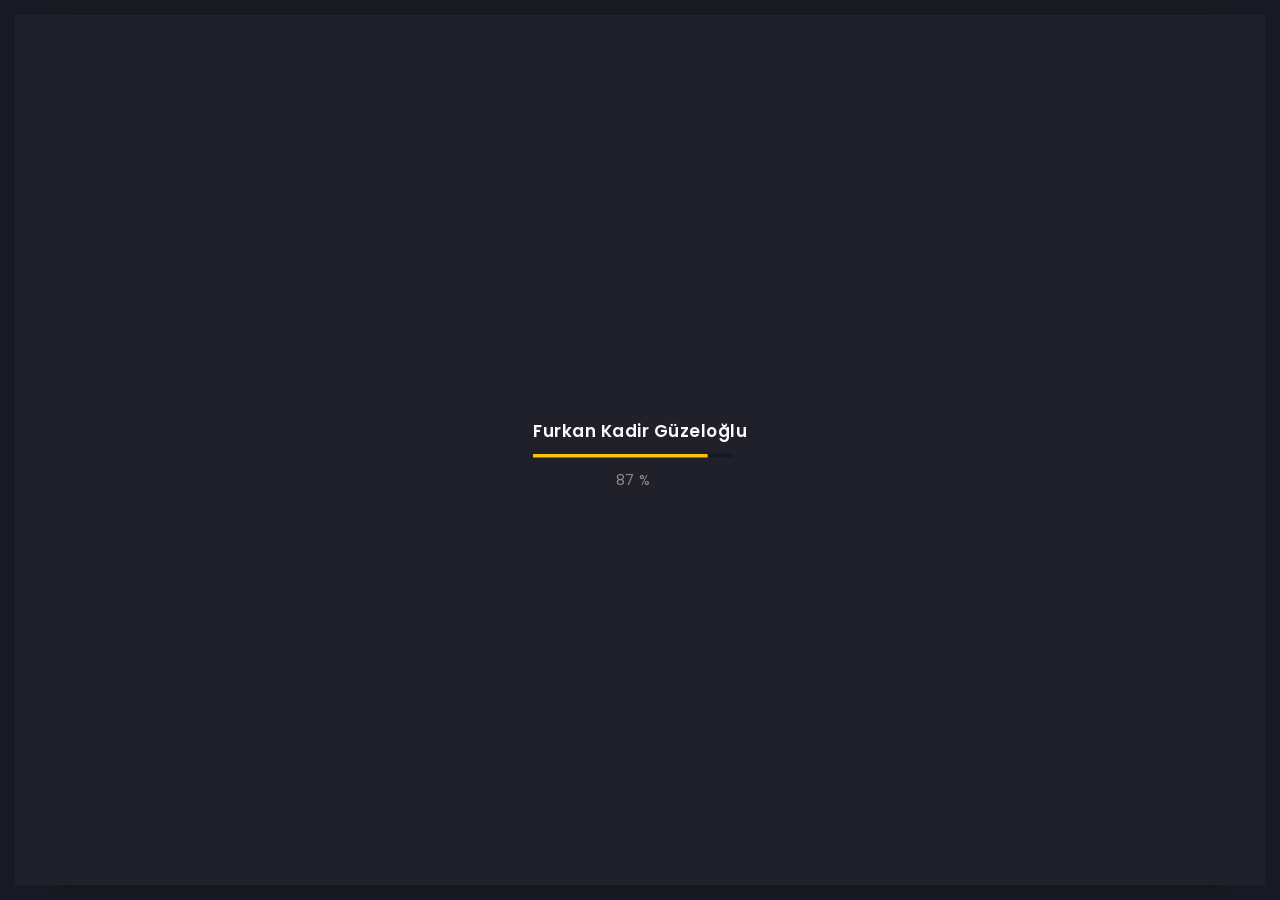
==== commit f9bc1419: "Uploaded v2.0" ====
--- a/index.html
+++ b/index.html
@@ -1,341 +1,499 @@
-<!DOCTYPE html>
-<head>
-<meta charset="utf-8">
-<meta http-equiv="X-UA-Compatible" content="IE=Edge">
-<meta name="viewport" content="width=device-width, initial-scale=1">
-<meta http-equiv="content-language" content="tr-TR">
-<title>Furkan Kadir Güzeloğlu | Software Developer</title>
-<meta name="description" content="Official WebSite | Contact: furkankadirguzeloglu@gmail.com">
-<meta property="og:description" content="Official WebSite | Contact: furkankadirguzeloglu@gmail.com">
-<link rel="canonical" href="https://www.furkankadirguzeloglu.net/">
-<meta property="og:url" content="https://www.furkankadirguzeloglu.net/">
-<meta property="og:site_name" content="Official WebSite | Contact: furkankadirguzeloglu@gmail.com">	
-<meta property=" og:title"="Official WebSite | Contact: furkankadirguzeloglu@gmail.com">
-<meta property="og:type" content="website">
-<meta property="og:image" content="https://www.furkankadirguzeloglu.net/img/logo/logo.png">
-<meta property="twitter:image" content="https://www.furkankadirguzeloglu.net/img/logo/logo.png">
-<meta property="twitter:card" content="summary">
-<meta property="twitter:title" content="Official WebSite | Contact: furkankadirguzeloglu@gmail.com">
-<meta property="twitter:description" content="Official WebSite | Contact: furkankadirguzeloglu@gmail.com">
-<meta name="keywords" content="furkan kadir, furkan, furkankadirgüzeloglu, Furkan Kadir Güzeloğlu, Furkan Güzeloğlu, Güzeloğlu">
-<meta name="author" content="Furkan Kadir Güzeloğlu">
-<meta name="robots" content="index, follow">
-<link rel="icon" type="image/png" href="https://www.furkankadirguzeloglu.net/img/logo/logo.png" sizes="32x32">
-<link href="https://fonts.googleapis.com/css?family=Roboto:300,300i,400,400i,500,500i,700,700i&amp;display=swap" rel="stylesheet">
-<link href="https://fonts.googleapis.com/css?family=Montserrat:200i,300,300i,400,400i,500,500i,600,700,700i,800&amp;display=swap" rel="stylesheet">
-<script src="https://kit.fontawesome.com/1d9eda559d.js" crossorigin="anonymous"></script>
-<link rel="stylesheet" type="text/css" href="css/plugins.css" />
-<link rel="stylesheet" type="text/css" href="css/stylem.css" />
-</head>
-<body class="dark">
-	<div class="arlo_tm_preloader">
-		<div class="spinner_wrap">
-			<div class="spinner"></div>
-		</div>
-	</div>
-<div class="arlo_tm_all_wrap">
-	<div class="wrapper_inner">
-		<div class="arlo_tm_popup_news scrollable">
-			<a class="closer" href="#">Close</a>
-			<div class="container">
-				<div class="news_inner"></div>					
-			</div>
-		</div>
-		<div class="arlo_tm_topbar">
-			<div class="topbar_inner">
-				<div class="container">
-					<div class="topbar_in">
-						<div class="trigger">
-							<a href="#">
-								<span class="menu">Menu</span>
-								<span class="close">Close</span>
-							</a>
-						</div>
-					</div>
-				</div>
-			</div>
-			<div class="dropdown">
-				<div class="container">
-					<div class="dropdown_inner">
-						<ul>
-							<li><a href="#home">Home</a></li>
-							<li><a href="#about">About</a></li>
-							<li><a href="#services">Services</a></li>
-							<li><a href="#contact">Contact</a></li>
-						</ul>
-					</div>
-				</div>
-			</div>
-		</div>
-		<div class="arlo_tm_leftpart">
-			<div class="inner">
-				<div class="logo">
-					<div class="arlo_tm_logo_author">
-						<div class="image">
-							<div class="main" data-img-url="img/about/1.jpg"></div>
-						</div>
-						<h3 class="title">FURKAN KADİR <span>GÜZELOĞLU</span></h3>
-						<p><span class="arlo_tm_animation_text_word"></span></p>
-					</div>
-				</div>
-				<div class="menu scrollable">
-					<ul>
-						<li><a href="#home">Home</a></li>
-						<li><a href="#about">About</a></li>
-						<li><a href="#services">Services</a></li>
-						<li><a href="#contact">Contact</a></li>
-					</ul>
-				</div>
-				<div class="bottom">
-					<div class="social">
-						<ul>
-						    <li><a href="mailto::furkankadirguzeloglu@gmail"><i class="fas fa-envelope"></i></a></li>
-						    <li><a href="https://github.com/furkankadirguzeloglu"><i class="fab fa-github"></i></a></li>
-							<li><a href="https://www.instagram.com/furkankadirguzeloglu/"><i class="xcon-instagram"></i></a></li>
-						</ul>
-					</div>
-				</div>
-			</div>
-		</div>
-		<div class="arlo_tm_rightpart">
-			<div class="rightpart_inner">
-				<div class="arlo_tm_section" id="home">
-					<div class="arlo_tm_hero_header">
-						<div class="hero_image jarallax" data-img-url="img/slider/1.jpg" data-speed="0"></div>
-						<div class="overlay"></div>
-						<div class="container">
-							<div class="arlo_tm_extra_hero_content">
-								<h3 class="title">FURKAN KADİR <span>GÜZELOĞLU</span></h3>
-								<div class="buttons_extra">
-									<div class="button_two">
-										<a href="#contact">Let's Work</a>
-									</div>
-								</div>
-							</div>
-							<div class="arlo_tm_arrow_wrap extra bounce anchor">
-								<a href="#about"><i class="xcon-angle-double-down"></i></a>
-							</div>
-						</div>
-					</div>
-				</div>
-				<div class="arlo_tm_section" id="about">
-					<div class="arlo_tm_about_wrap_all">
-						<div class="arlo_tm_about">
-							<div class="container">
-								<div class="arlo_title_holder">
-									<span>MAIN INFO</span>
-									<h3>About Us</h3>
-								</div>
-								<div class="about_inner">
-									<div class="leftbox">
-										<div class="about_image_wrap parallax" data-relative-input="true">
-											<div class="image layer" data-depth="0.1">
-												<img src="img/about/550x650.jpg" alt="" />
-												<div class="inner" data-img-url="img/about/1.jpg"></div>
-											</div>
-											<div class="border layer" data-depth="0.2">
-												<img src="img/about/550x650.jpg" alt="" />
-												<div class="inner"></div>
-											</div>
-										</div>
-									</div>
-									<div class="rightbox">
-										<div class="about_title">
-											<h3><span class="arlo_tm_animation_text_word"></span></h3>
-										</div>
-										<div class="text">
-											<p>Hi! My name is <span>FURKAN KADİR GÜZELOĞLU</span>. I am a Software Developer, and I'm very passionate and dedicated to my work. With 5 years experience as a professional Web developer, I have acquired the skills and knowledge necessary to make your project a success. I enjoy every step of the design process, from discussion and collaboration.</p>
-										</div>
-										<div class="about_short_contact_wrap">
-											<ul>
-												<li>
-													<img class="svg" src="img/svg/location-1.svg" alt="" />
-													<span><label>Location:</label> <a class="href_location" href="#">Turkey</a></span>
-												</li>
-												<li>
-													<img class="svg" src="img/svg/game-controller-2.svg" alt="" />
-													<span><label>Interests:</label> Software, Hardware and Network</span>
-												</li>
-												<li>
-													<img class="svg" src="img/svg/message-3.svg" alt="" />
-													<span><label>Email:</label> <a href="mailto:furkankadirguzeloglu@gmail.com">furkankadirguzeloglu@gmail.com</a></span>
-												</li>
-												<li>
-												    <i class="fab fa-github"></i>
-													<span><label>Github:</label> <a href="https://github.com/furkankadirguzeloglu">furkankadirguzeloglu</a></span>
-												</li>												
-											</ul>
-										</div>
-									</div>
-								</div>
-							</div>
-						</div>
-					</div>
-				</div>
-				<div class="arlo_tm_section" id="services">
-					<div class="arlo_tm_services">
-						<div class="container">
-							<div class="arlo_title_holder">
-								<span>WHAT I DO</span>
-								<h3>Services</h3>
-							</div>
-							<div class="service_inner">
-								<ul>
-									<li>
-										<div class="inner">
-											<img class="svg" src="img/svg/source.svg" alt="" />
-											<h3>App Developmnet</h3>			
-										</div>
-									</li>
-									<li>
-										<div class="inner">
-											<img class="svg" src="img/svg/source.svg" alt="" />
-											<h3>UI/UIX Developmnet</h3>		
-										</div>
-									</li>
-									<li>
-										<div class="inner">
-											<img class="svg" src="img/svg/source.svg" alt="" />
-											<h3>Web Developmnet</h3>
-										</div>
-									</li>
-									<li>
-										<div class="inner">
-											<img class="svg" src="img/svg/light-bulb.svg" alt="" />
-											<h3>Creative Design</h3>					
-										</div>
-									</li>
-									<li>
-										<div class="inner">
-											<img class="svg" src="img/svg/adobe-photoshop.svg" alt="" />
-											<h3>Adobe Photoshop</h3>	
-										</div>
-									</li>
-									<li>
-										<div class="inner">
-											<img class="svg" src="img/svg/twitter-1.svg" alt="" />
-											<h3>Social Media</h3>										
-										</div>
-									</li>
-								</ul>
-								<div class="arlo_tm_progress_wrap">
-									<div class="progress_wrap_inner">
-										<div class="left">
-											<div class="main_title">
-												<h3>In a <span>short time</span>, I have been able to achieve excellence in all areas of app and web development.</h3>
-											</div>
-											<div class="text">
-												<p>I provide cost-effective and high quality products to meet our Clients’ needs of timely delivery World Wide. I want to be local in a global world to be where our Customers need our services customers need our services.</p>
-											</div>
-										</div>
-										<div class="right">
-											<div class="arlo_progress">
-												<div class="progress_inner" data-value="100" data-color="#ff214f">
-													<span><span class="label">App Development</span><span class="number">100%</span></span>
-													<div class="background"><div class="bar"><div class="bar_in"></div></div></div>
-												</div>
-											</div>
-											<div class="arlo_progress">
-												<div class="progress_inner" data-value="100" data-color="#ff214f">
-													<span><span class="label">UI/UIX Development</span><span class="number">100%</span></span>
-													<div class="background"><div class="bar"><div class="bar_in"></div></div></div>
-												</div>
-											</div>
-											<div class="arlo_progress">
-												<div class="progress_inner" data-value="95" data-color="#ff214f">
-													<span><span class="label">Web Development</span><span class="number">90%</span></span>
-													<div class="background"><div class="bar"><div class="bar_in"></div></div></div>
-												</div>
-											</div>
-											<div class="arlo_progress">
-												<div class="progress_inner" data-value="95" data-color="#ff214f">
-													<span><span class="label">Xenforo</span><span class="number">95%</span></span>
-													<div class="background"><div class="bar"><div class="bar_in"></div></div></div>
-												</div>
-											</div>
-										</div>
-									</div>
-								</div>
-							</div>
-						</div>
-					</div>
-				</div>
-				<div class="arlo_tm_section">
-					<div class="arlo_tm_testimonial">
-						<div class="testimonial_inner">
-							<div class="testimonial_bg">
-								<div class="image jarallax" data-speed-="0" data-img-url="img/slider/1.jpg"></div>
-								<div class="overlay"></div>
-							</div>
-							<div class="testimonial_content">
-								<div class="container">
-									<div class="content_inner">
-										<div class="icon">
-											<img class="svg" src="img/svg/quotes.svg" alt="" />
-										</div>
-										<div class="texts">
-											<p>I wanted a modern design site. He grasped our need and produced a design for us. Working with Furkan is great. Incredibly organized, easy to communicate.</p>
-											<div class="author">
-												<div class="image">
-													<div class="main" data-img-url="img/about/2.jpg"></div>
-												</div>
-												<div class="job">
-													<h3>Selin T.</h3>
-													<span>Web Developer</span>
-												</div>
-											</div>
-										</div>
-									</div>
-								</div>
-							</div>
-						</div>
-					</div>
-				</div>
-				</div>
-				<div class="arlo_tm_section" id="contact">
-					<div class="arlo_tm_contact">
-						<div class="container">
-							<div class="arlo_title_holder">
-								<span>GET IN TOUCH</span>
-								<h3>Contact</h3>
-							</div>
-							<div class="contact_inner">
-								<div class="short_list">
-									<ul>
-										<li>
-											<img class="svg" src="img/svg/location-1.svg" alt="" />
-											<h3>Location</h3>
-											<p>Turkey</p>
-										</li>
-										<li>
-											<img class="svg" src="img/svg/message-3.svg" alt="" />
-											<h3>Email</h3>
-											<p>furkankadirguzeloglu@gmail.com</p>
-										</li>
-									</ul>
-								</div>
-							</div>
-						</div>
-					</div>
-				</div>
-				<div class="arlo_tm_footer">
-					<div class="container">
-						<div class="footer_inner">
-							<div class="copy">
-								<p>Copyright &copy; 2021</p>
-							</div>
-							<div class="top">
-								<a class="arlo_tm_totop" href="#"></a> 
-							</div>
-						</div>
-					</div>
-				</div>
-			</div>
-		</div>
-	</div>
-</div>
-<script src="js/jquery.js"></script>	
-<script src="js/plugins.js"></script>
-<script src="js/init.js"></script>
-</body>
+<!doctype html>
+<html>
+  <meta http-equiv=content-type content="text/html;charset=utf-8">
+  <head>
+    <meta charset=utf-8>
+    <meta name=viewport content="width=device-width,initial-scale=1,shrink-to-fit=no">
+    <meta name=theme-color content=#2B2B35>
+    <link rel="shortcut icon" href=img/thumbnail.ico type=image/x-icon>
+    <link rel=stylesheet href=css/plugins/bootstrap.min.css>
+    <link rel=stylesheet href=css/plugins/font-awesome.min.css>
+    <link rel=stylesheet href=css/plugins/swiper.min.css>
+    <link rel=stylesheet href=css/plugins/fancybox.min.css>
+    <link rel=stylesheet href=css/style.css>
+    <title>Arter</title>
+  </head>
+  <body>
+    <div class=art-app>
+      <div class=art-mobile-top-bar></div>
+      <div class=art-app-wrapper>
+        <div class=art-app-container>
+          <div class=art-info-bar>
+            <div class=art-info-bar-frame>
+              <div class=art-info-bar-header>
+                <div class=art-info-bar-btn>
+                  <i class="fas fa-ellipsis-v"></i>
+                </div>
+              </div>
+              <div class=art-header>
+                <div class=art-avatar>
+                  <a data-fancybox=avatar data-no-swup href=img/face-1.jpg class=art-avatar-curtain>
+                    <img src=img/face-1.jpg alt=avatar>
+                    <i class="fas fa-expand"></i>
+                  </a>
+                  <div class=art-lamp-light>
+                    <div class=art-available-lamp></div>
+                  </div>
+                </div>
+                <h5 class="art-name mb-10">
+                  <a href=index.html>Furkan Kadir Güzeloğlu</a>
+                </h5>
+                <div class=art-sm-text>Software Developer</div>
+              </div>
+              <div id=scrollbar2 class=art-scroll-frame>
+                <div class="art-table p-15-15">
+                  <ul>
+                    <li>
+                      <h6>Country:</h6>
+                      <span>Turkey</span>
+                    </li>
+                  </ul>
+                </div>
+                <div class=art-ls-divider></div>
+                <div class="art-lang-skills p-30-15">
+                  <div class=art-lang-skills-item>
+                    <div id=circleprog1 class=art-cirkle-progress></div>
+                    <h6>Turkish</h6>
+                  </div>
+                  <div class=art-lang-skills-item>
+                    <div id=circleprog2 class=art-cirkle-progress></div>
+                    <h6>English</h6>
+                  </div>
+                </div>
+                <div class=art-ls-divider></div>
+                <div class="art-hard-skills p-30-15">
+                  <div class=art-hard-skills-item>
+                    <div class=art-skill-heading>
+                      <h6>C++</h6>
+                    </div>
+                    <div class=art-line-progress>
+                      <div id=lineprog1></div>
+                    </div>
+                  </div>
+                  <div class=art-hard-skills-item>
+                    <div class=art-skill-heading>
+                      <h6>C#</h6>
+                    </div>
+                    <div class=art-line-progress>
+                      <div id=lineprog2></div>
+                    </div>
+                  </div>
+                  <div class=art-hard-skills-item>
+                    <div class=art-skill-heading>
+                      <h6>PHP</h6>
+                    </div>
+                    <div class=art-line-progress>
+                      <div id=lineprog3></div>
+                    </div>
+                  </div>
+                  <div class=art-hard-skills-item>
+                    <div class=art-skill-heading>
+                      <h6>CSS</h6>
+                    </div>
+                    <div class=art-line-progress>
+                      <div id=lineprog4></div>
+                    </div>
+                  </div>
+                  <div class=art-hard-skills-item>
+                    <div class=art-skill-heading>
+                      <h6>HTML</h6>
+                    </div>
+                    <div class=art-line-progress>
+                      <div id=lineprog5></div>
+                    </div>
+                  </div>
+                </div>
+                <div class=art-ls-divider></div>
+                <div class=art-ls-divider></div>
+              </div>
+              <div class="art-ls-social">
+                <a href="#." target="_blank">
+                  <i class="fab fa-twitter"></i>
+                </a>
+                <a href="#." target="_blank">
+                  <i class="fab fa-linkedin-in"></i>
+                </a>
+                <a href="https://github.com/furkankadirguzeloglu" target="_blank">
+                  <i class="fab fa-github"></i>
+                </a>
+              </div>
+            </div>
+          </div>
+          <div class=art-content>
+            <div class=art-curtain></div>
+            <div class=art-top-bg style="background-image: url(img/bg.jpg)">
+              <div class=art-top-bg-overlay></div>
+            </div>
+            <div class=transition-fade id=swup>
+              <div id=scrollbar class=art-scroll-frame>
+                <div class=container-fluid>
+                  <div class="row p-60-0 p-lg-30-0 p-md-15-0">
+                    <div class=col-lg-12>
+                      <div class="art-a art-banner" style="background-image: url(img/bg.jpg)">
+                        <div class=art-banner-back></div>
+                        <div class=art-banner-dec></div>
+                        <div class=art-banner-overlay>
+                          <div class=art-banner-title>
+                            <h1 class=mb-15>Discover my incredible!</h1>
+                            <div class="art-lg-text art-code mb-25">&lt;<i>Services</i>&gt;<span class=txt-rotate data-period=2000 data-rotate="[ &quot;App Development&quot;, &quot;Web Development&quot;, &quot;UI/UIX Development&quot;, &quot;Server & Traffic Management&quot; ]"></span>&lt;/<i>Services</i>&gt; </div>
+                            <div class=art-buttons-frame>
+                              <a href=contact.html class="art-btn art-btn-md">
+                                <span>Explore now</span>
+                              </a>
+                            </div>
+                          </div>
+                        </div>
+                      </div>
+                    </div>
+                  </div>
+                </div>
+                <div class=container-fluid>
+                  <div class="row p-30-0">
+                    <div class="col-md-3 col-6">
+                      <div class=art-counter-frame>
+                        <div class=art-counter-box>
+                          <span class=art-counter>7</span>
+                          <span class=art-counter-plus>+</span>
+                        </div>
+                        <h6>&nbsp;Years Experience</h6>
+                      </div>
+                    </div>
+                    <div class="col-md-3 col-6">
+                      <div class=art-counter-frame>
+                        <div class=art-counter-box>
+                          <span class=art-counter>300</span>
+                          <span class=art-counter-plus>+</span>
+                        </div>
+                        <h6>&nbsp;Completed Projects</h6>
+                      </div>
+                    </div>
+                    <div class="col-md-3 col-6">
+                      <div class=art-counter-frame>
+                        <div class=art-counter-box>
+                          <span class=art-counter>100</span>
+                          <span class=art-counter-plus>+</span>
+                        </div>
+                        <h6>&nbsp;Happy Customers</h6>
+                      </div>
+                    </div>
+                    <div class="col-md-3 col-6">
+                      <div class=art-counter-frame>
+                        <div class=art-counter-box>
+                          <span class=art-counter>5</span>
+                          <span class=art-counter-plus>+</span>
+                        </div>
+                        <h6>&nbsp;Honors and Awards</h6>
+                      </div>
+                    </div>
+                  </div>
+                </div>
+                <div class=container-fluid>
+                  <div class=row>
+                    <div class=col-lg-12>
+                      <div class=art-section-title>
+                        <div class=art-title-frame>
+                          <h4>Services</h4>
+                        </div>
+                      </div>
+                    </div>
+                    <div class="col-lg-4 col-md-6">
+                      <div class="art-a art-service-icon-box">
+                        <div class=art-service-ib-content>
+                          <h5 class=mb-15>App Development</h5>
+                          <div class=mb-15>Software development for various platforms in various programming languages.</div>
+                          <div class=art-buttons-frame>
+                            <a href=contact.html class="art-link art-color-link art-w-chevron">Contact us</a>
+                          </div>
+                        </div>
+                      </div>
+                    </div>
+                    <div class="col-lg-4 col-md-6">
+                      <div class="art-a art-service-icon-box">
+                        <div class=art-service-ib-content>
+                          <h5 class=mb-15>Web Development</h5>
+                          <div class=mb-15>Web-based software development in various programming languages.</div>
+                          <div class=art-buttons-frame>
+                            <a href=contact.html class="art-link art-color-link art-w-chevron">Contact us</a>
+                          </div>
+                        </div>
+                      </div>
+                    </div>
+					<div class="col-lg-4 col-md-6">
+                      <div class="art-a art-service-icon-box">
+                        <div class=art-service-ib-content>
+                          <h5 class=mb-15>UI/UIX Development</h5>
+                          <div class=mb-15>UI/UX development on various platforms.</div>
+                          <div class=art-buttons-frame>
+                            <a href=contact.html class="art-link art-color-link art-w-chevron">Contact us</a>
+                          </div>
+                        </div>
+                      </div>
+                    </div>
+                    <div class="col-lg-4 col-md-6">
+                      <div class="art-a art-service-icon-box">
+                        <div class=art-service-ib-content>
+                          <h5 class=mb-15>Server & Traffic Management</h5>
+                          <div class=mb-15>Server & traffic management and ddos ​​protections.</div>
+                          <div class=art-buttons-frame>
+                            <a href=contact.html class="art-link art-color-link art-w-chevron">Contact us</a>
+                          </div>
+                        </div>
+                      </div>
+                    </div>
+                    <div class="col-lg-4 col-md-6">
+                      <div class="art-a art-service-icon-box">
+                        <div class=art-service-ib-content>
+                          <h5 class=mb-15>High Speed Network Systems</h5>
+                          <div class=mb-15>Network systems and management above 10 Gbps.</div>
+                          <div class=art-buttons-frame>
+                            <a href=contact.html class="art-link art-color-link art-w-chevron">Contact us</a>
+                          </div>
+                        </div>
+                      </div>
+                    </div>
+					<div class="col-lg-4 col-md-6">
+                      <div class="art-a art-service-icon-box">
+                        <div class=art-service-ib-content>
+                          <h5 class=mb-15>Fiber Connections and Fiber Termination</h5>
+                          <div class=mb-15>Fiber network systems and fiber optic termination.</div>
+                          <div class=art-buttons-frame>
+                            <a href=contact.html class="art-link art-color-link art-w-chevron">Contact us</a>
+                          </div>
+                        </div>
+                      </div>
+                    </div>
+                  </div>
+                </div>
+                <div class=container-fluid>
+                  <div class=row>
+                    <div class=col-lg-12>
+                      <div class=art-section-title>
+                        <div class=art-title-frame>
+                          <h4>Recommendations</h4>
+                        </div>
+                      </div>
+                    </div>
+                    <div class=col-lg-12>
+                      <div class="swiper-container art-testimonial-slider" style="overflow: visible">
+                        <div class=swiper-wrapper>
+                          <div class=swiper-slide>
+                            <div class="art-a art-testimonial">
+                              <div class=testimonial-body>
+                                <img class=art-testimonial-face src=img/testimonials/face-3.jpg alt=face>
+                                <h5>Fatih Bozkurt</h5>
+                                <div class="art-el-suptitle mb-15">Backend Developer</div>
+                                <div class=mb-15>Working with Furkan has been a pleasure. Better yet I alerted them of a minor issue before going to sleep. The issue was fixed the next morning.</div>
+                              </div>
+                              <div class=art-testimonial-footer>
+                                <div class=art-left-side>
+                                  <ul class=art-star-rate>
+                                    <li>
+                                      <i class="fas fa-star"></i>
+                                    </li>
+                                    <li>
+                                      <i class="fas fa-star"></i>
+                                    </li>
+                                    <li>
+                                      <i class="fas fa-star"></i>
+                                    </li>
+                                    <li>
+                                      <i class="fas fa-star"></i>
+                                    </li>
+                                    <li>
+                                      <i class="fas fa-star"></i>
+                                    </li>
+                                  </ul>
+                                </div>
+                                <div class=art-right-side></div>
+                              </div>
+                            </div>
+                          </div>						
+                          <div class=swiper-slide>
+                            <div class="art-a art-testimonial">
+                              <div class=testimonial-body>
+                                <img class=art-testimonial-face src=img/testimonials/face-1.jpg alt=face>
+                                <h5>Melisa Aydın</h5>
+                                <div class="art-el-suptitle mb-15">Frontend Developer</div>
+                                <div class=mb-15>I wanted a Gui. He grasped our need and produced a gui for us. Working with Furkan is great. Incredibly organized, easy to communicate.</div>
+                              </div>
+                              <div class=art-testimonial-footer>
+                                <div class=art-left-side>
+                                  <ul class=art-star-rate>
+                                    <li>
+                                      <i class="fas fa-star"></i>
+                                    </li>
+                                    <li>
+                                      <i class="fas fa-star"></i>
+                                    </li>
+                                    <li>
+                                      <i class="fas fa-star"></i>
+                                    </li>
+                                    <li>
+                                      <i class="fas fa-star"></i>
+                                    </li>
+                                    <li>
+                                      <i class="fas fa-star"></i>
+                                    </li>
+                                  </ul>
+                                </div>
+                                <div class=art-right-side></div>
+                              </div>
+                            </div>
+                          </div>
+                          <div class=swiper-slide>
+                            <div class="art-a art-testimonial">
+                              <div class=testimonial-body>
+                                <img class=art-testimonial-face src=img/testimonials/face-2.jpg alt=face>
+                                <h5>Leyla Şimşek</h5>
+                                <div class="art-el-suptitle mb-15">Frontend Developer</div>
+                                <div class=mb-15>We needed Backend Developer. We worked with Furkan and he solved all our problems! Thank you Furkan Kadir</div>
+                              </div>
+                              <div class=art-testimonial-footer>
+                                <div class=art-left-side>
+                                  <ul class=art-star-rate>
+                                    <li>
+                                      <i class="fas fa-star"></i>
+                                    </li>
+                                    <li>
+                                      <i class="fas fa-star"></i>
+                                    </li>
+                                    <li>
+                                      <i class="fas fa-star"></i>
+                                    </li>
+                                    <li>
+                                      <i class="fas fa-star"></i>
+                                    </li>
+                                    <li>
+                                      <i class="fas fa-star"></i>
+                                    </li>
+                                  </ul>
+                                </div>
+                                <div class=art-right-side></div>
+                              </div>
+                            </div>
+                          </div>
+                          <div class=swiper-slide>
+                            <div class="art-a art-testimonial">
+                              <div class=testimonial-body>
+                                <img class=art-testimonial-face src=img/testimonials/face-4.jpg alt=face>
+                                <h5>Murat Acar</h5>
+                                <div class="art-el-suptitle mb-15">Customer</div>
+                                <div class=mb-15>I needed special software for my business. Quickly came up with solutions and helped! Thank you Furkan Kadir</div>
+                              </div>
+                              <div class=art-testimonial-footer>
+                                <div class=art-left-side>
+                                  <ul class=art-star-rate>
+                                    <li>
+                                      <i class="fas fa-star"></i>
+                                    </li>
+                                    <li>
+                                      <i class="fas fa-star"></i>
+                                    </li>
+                                    <li>
+                                      <i class="fas fa-star"></i>
+                                    </li>
+                                    <li>
+                                      <i class="fas fa-star"></i>
+                                    </li>
+                                    <li>
+                                      <i class="fas fa-star"></i>
+                                    </li>
+                                  </ul>
+                                </div>
+                                <div class=art-right-side></div>
+                              </div>
+                            </div>
+                          </div>
+                        </div>
+                      </div>
+                    </div>
+                    <div class=col-lg-12>
+                      <div class=art-slider-navigation>
+                        <div class=art-sn-left>
+                          <div class=swiper-pagination></div>
+                        </div>
+                        <div class=art-sn-right>
+                          <div class=art-slider-nav-frame>
+                            <div class="art-slider-nav art-testi-swiper-prev">
+                              <i class="fas fa-chevron-left"></i>
+                            </div>
+                            <div class="art-slider-nav art-testi-swiper-next">
+                              <i class="fas fa-chevron-right"></i>
+                            </div>
+                          </div>
+                        </div>
+                      </div>
+                    </div>
+                  </div>
+                </div>
+                <div class=container-fluid>
+                  <div class=row>
+                    <div class="col-6 col-lg-3">
+                      <img class=art-brand src=img/brands/github.png alt=brand>
+                    </div>
+                    <div class="col-6 col-lg-3">
+                      <img class=art-brand src=img/brands/azure.png alt=brand>
+                    </div>
+                    <div class="col-6 col-lg-3">
+                      <img class=art-brand src=img/brands/amazon.png alt=brand>
+                    </div>
+                    <div class="col-6 col-lg-3">
+                      <img class=art-brand src=img/brands/cloudflare.png alt=brand>
+                    </div>
+                  </div>
+                </div>
+                <div class=container-fluid>
+                  <footer>
+                    <div class=art-copy>© 2021 Furkan Kadir Güzeloğlu</div>
+                  </footer>
+                </div>
+              </div>
+            </div>
+          </div>
+          <div class=art-menu-bar>
+            <div class=art-menu-bar-frame>
+              <div class=art-menu-bar-header>
+                <div class=art-menu-bar-btn>
+                  <span></span>
+                </div>
+              </div>
+              <div class=art-current-page></div>
+              <div class=art-scroll-frame>
+                <nav id=swupMenu>
+                  <ul class=main-menu>
+                    <li class="menu-item current-menu-item">
+                      <a href=index.html>Home</a>
+                    </li>
+                    <li class=menu-item>
+                      <a href=history.html>History</a>
+                    </li>
+                    <li class=menu-item>
+                      <a href=contact.html>Contact</a>
+                    </li>
+                  </ul>
+                </nav>
+              </div>
+            </div>
+          </div>
+        </div>
+      </div>
+      <div class=art-preloader>
+        <div class=art-preloader-content>
+          <h4>Furkan Kadir Güzeloğlu</h4>
+          <div id=preloader class=art-preloader-load></div>
+        </div>
+      </div>
+    </div>
+    <script src=js/plugins/jquery.min.js></script>
+    <script src=js/plugins/anime.min.js></script>
+    <script src=js/plugins/swiper.min.js></script>
+    <script src=js/plugins/progressbar.min.js></script>
+    <script src=js/plugins/smooth-scrollbar.min.js></script>
+    <script src=js/plugins/overscroll.min.js></script>
+    <script src=js/plugins/typing.min.js></script>
+    <script src=js/plugins/isotope.min.js></script>
+    <script src=js/plugins/fancybox.min.js></script>
+    <script src=js/plugins/swup.min.js></script>
+    <script src=js/main.js></script>
+  </body>
 </html>
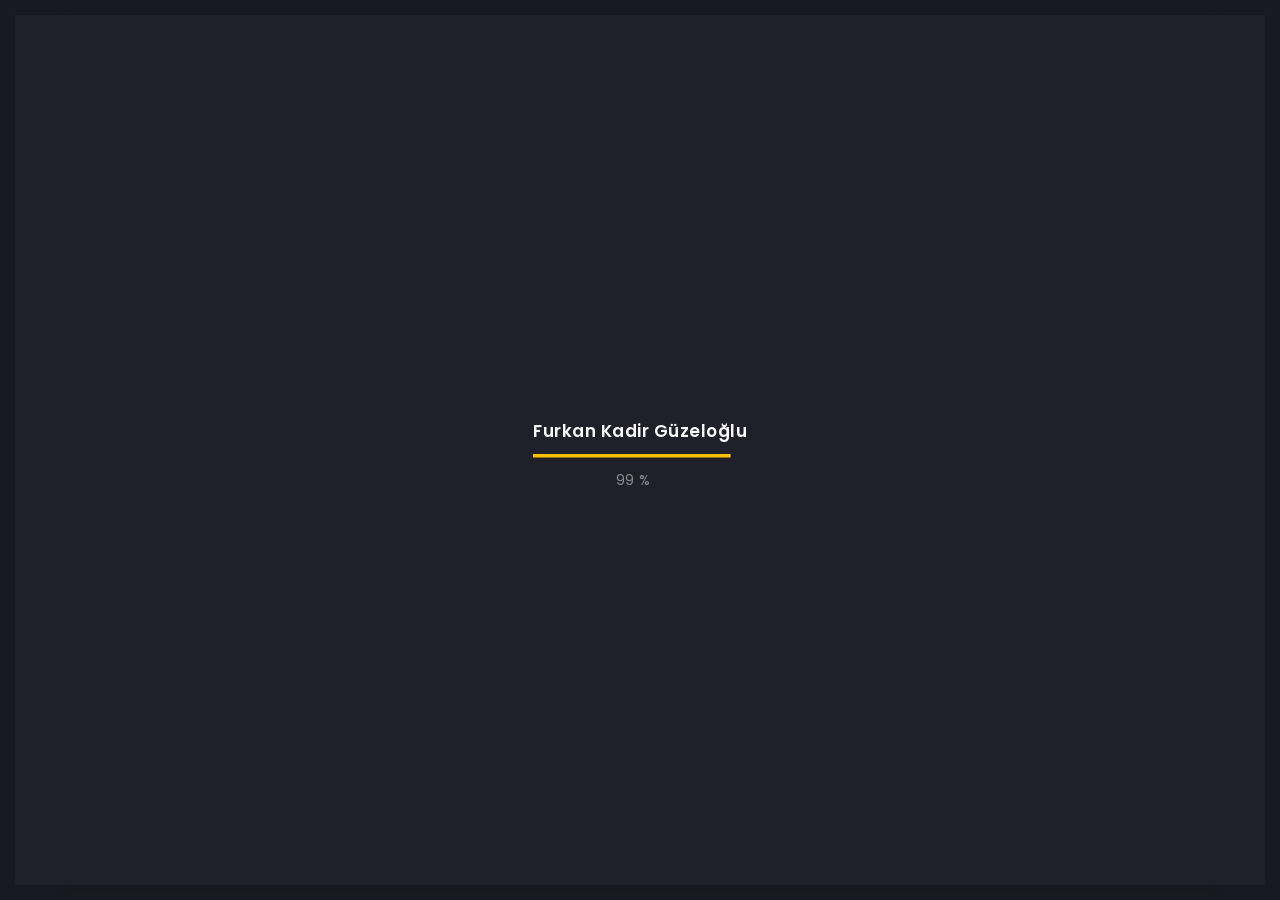
==== commit 58baa75c: "Uploaded v2.0" ====
--- a/index.html
+++ b/index.html
@@ -1,46 +1,52 @@
 <!doctype html>
 <html>
-  <meta http-equiv=content-type content="text/html;charset=utf-8">
   <head>
-    <meta charset=utf-8>
-    <meta name=viewport content="width=device-width,initial-scale=1,shrink-to-fit=no">
-    <meta name=theme-color content=#2B2B35>
-    <link rel="shortcut icon" href=img/thumbnail.ico type=image/x-icon>
-    <link rel=stylesheet href=css/plugins/bootstrap.min.css>
-    <link rel=stylesheet href=css/plugins/font-awesome.min.css>
-    <link rel=stylesheet href=css/plugins/swiper.min.css>
-    <link rel=stylesheet href=css/plugins/fancybox.min.css>
-    <link rel=stylesheet href=css/style.css>
-    <title>Arter</title>
+    <meta charset="utf-8">
+    <title>Discover My Incredible! | Furkan Kadir Güzeloğlu</title>
+    <meta name="description" content="Software Developer | Contact: furkankadirguzeloglu@gmail.com" />
+    <meta name="keywords" content="Furkan Kadir Güzeloğlu,Furkan Kadir Guzeloglu,furkan kadir güzeloğlu,furkan kadir guzeloglu,furkan kadir,furkan,güzeloğlu,guzeloglu,kadir">
+    <meta property="og:description" content="Software Developer | Contact: furkankadirguzeloglu@gmail.com" />
+    <meta property="og:site_name" content="Furkan Kadir Güzeloğlu" />
+    <meta property="og:type" content="website" />
+    <meta property="og:title" content="Furkan Kadir Güzeloğlu" />
+    <meta property="og:url" content="https://www.furkankadirguzeloglu.net/" />
+    <meta name="viewport" content="width=device-width,initial-scale=1,shrink-to-fit=no">
+    <meta name="theme-color" content=#2B2B35>
+    <link rel="shortcut icon" href="img/thumbnail.ico" type="image/x-icon">
+    <link rel="stylesheet" href="css/plugins/bootstrap.min.css">
+    <link rel="stylesheet" href="css/plugins/font-awesome.min.css">
+    <link rel="stylesheet" href="css/plugins/swiper.min.css">
+    <link rel="stylesheet" href="css/plugins/fancybox.min.css">
+    <link rel="stylesheet" href="css/style.css">
   </head>
   <body>
-    <div class=art-app>
-      <div class=art-mobile-top-bar></div>
-      <div class=art-app-wrapper>
-        <div class=art-app-container>
-          <div class=art-info-bar>
-            <div class=art-info-bar-frame>
-              <div class=art-info-bar-header>
-                <div class=art-info-bar-btn>
+    <div class="art-app">
+      <div class="art-mobile-top-bar"></div>
+      <div class="art-app-wrapper">
+        <div class="art-app-container">
+          <div class="art-info-bar">
+            <div class="art-info-bar-frame">
+              <div class="art-info-bar-header">
+                <div class="art-info-bar-btn">
                   <i class="fas fa-ellipsis-v"></i>
                 </div>
               </div>
-              <div class=art-header>
-                <div class=art-avatar>
-                  <a data-fancybox=avatar data-no-swup href=img/face-1.jpg class=art-avatar-curtain>
-                    <img src=img/face-1.jpg alt=avatar>
+              <div class="art-header">
+                <div class="art-avatar">
+                  <a data-fancybox="avatar" data-no-swup href="img/face-1.jpg" class="art-avatar-curtain">
+                    <img src="img/face-1.jpg" alt="Furkan Kadir Güzeloğlu">
                     <i class="fas fa-expand"></i>
                   </a>
-                  <div class=art-lamp-light>
-                    <div class=art-available-lamp></div>
+                  <div class="art-lamp-light">
+                    <div class="art-available-lamp"></div>
                   </div>
                 </div>
                 <h5 class="art-name mb-10">
-                  <a href=index.html>Furkan Kadir Güzeloğlu</a>
+                  <a href="index.html">Furkan Kadir Güzeloğlu</a>
                 </h5>
-                <div class=art-sm-text>Software Developer</div>
-              </div>
-              <div id=scrollbar2 class=art-scroll-frame>
+                <div class="art-sm-text">Software Developer</div>
+              </div>
+              <div id="scrollbar2" class="art-scroll-frame">
                 <div class="art-table p-15-15">
                   <ul>
                     <li>
@@ -49,95 +55,95 @@
                     </li>
                   </ul>
                 </div>
-                <div class=art-ls-divider></div>
+                <div class="art-ls-divider"></div>
                 <div class="art-lang-skills p-30-15">
-                  <div class=art-lang-skills-item>
-                    <div id=circleprog1 class=art-cirkle-progress></div>
+                  <div class="art-lang-skills-item">
+                    <div id="circleprog1" class="art-cirkle-progress"></div>
                     <h6>Turkish</h6>
                   </div>
-                  <div class=art-lang-skills-item>
-                    <div id=circleprog2 class=art-cirkle-progress></div>
+                  <div class="art-lang-skills-item">
+                    <div id="circleprog2" class="art-cirkle-progress"></div>
                     <h6>English</h6>
                   </div>
                 </div>
-                <div class=art-ls-divider></div>
+                <div class="art-ls-divider"></div>
                 <div class="art-hard-skills p-30-15">
-                  <div class=art-hard-skills-item>
-                    <div class=art-skill-heading>
+                  <div class="art-hard-skills-item">
+                    <div class="art-skill-heading">
                       <h6>C++</h6>
                     </div>
-                    <div class=art-line-progress>
-                      <div id=lineprog1></div>
-                    </div>
-                  </div>
-                  <div class=art-hard-skills-item>
-                    <div class=art-skill-heading>
+                    <div class="art-line-progress">
+                      <div id="lineprog1"></div>
+                    </div>
+                  </div>
+                  <div class="art-hard-skills-item">
+                    <div class="art-skill-heading">
                       <h6>C#</h6>
                     </div>
-                    <div class=art-line-progress>
-                      <div id=lineprog2></div>
-                    </div>
-                  </div>
-                  <div class=art-hard-skills-item>
-                    <div class=art-skill-heading>
+                    <div class="art-line-progress">
+                      <div id="lineprog2"></div>
+                    </div>
+                  </div>
+                  <div class="art-hard-skills-item">
+                    <div class="art-skill-heading">
                       <h6>PHP</h6>
                     </div>
-                    <div class=art-line-progress>
-                      <div id=lineprog3></div>
-                    </div>
-                  </div>
-                  <div class=art-hard-skills-item>
-                    <div class=art-skill-heading>
+                    <div class="art-line-progress">
+                      <div id="lineprog3"></div>
+                    </div>
+                  </div>
+                  <div class="art-hard-skills-item">
+                    <div class="art-skill-heading">
                       <h6>CSS</h6>
                     </div>
-                    <div class=art-line-progress>
-                      <div id=lineprog4></div>
-                    </div>
-                  </div>
-                  <div class=art-hard-skills-item>
-                    <div class=art-skill-heading>
+                    <div class="art-line-progress">
+                      <div id="lineprog4"></div>
+                    </div>
+                  </div>
+                  <div class="art-hard-skills-item">
+                    <div class="art-skill-heading">
                       <h6>HTML</h6>
                     </div>
-                    <div class=art-line-progress>
-                      <div id=lineprog5></div>
-                    </div>
-                  </div>
-                </div>
-                <div class=art-ls-divider></div>
-                <div class=art-ls-divider></div>
+                    <div class="art-line-progress">
+                      <div id="lineprog5"></div>
+                    </div>
+                  </div>
+                </div>
+                <div class="art-ls-divider"></div>
+                <div class="art-ls-divider"></div>
               </div>
               <div class="art-ls-social">
-                <a href="#." target="_blank">
+                <a target="_blank">
                   <i class="fab fa-twitter"></i>
                 </a>
-                <a href="#." target="_blank">
+                <a target="_blank">
                   <i class="fab fa-linkedin-in"></i>
                 </a>
-                <a href="https://github.com/furkankadirguzeloglu" target="_blank">
+                <a onclick="window.location='https://github.com/furkankadirguzeloglu'">
                   <i class="fab fa-github"></i>
                 </a>
               </div>
             </div>
           </div>
-          <div class=art-content>
-            <div class=art-curtain></div>
-            <div class=art-top-bg style="background-image: url(img/bg.jpg)">
-              <div class=art-top-bg-overlay></div>
+          <div class="art-content">
+            <div class="art-curtain"></div>
+            <div class="art-top-bg" style="background-image: url(img/bg.jpg)">
+              <div class="art-top-bg-overlay"></div>
             </div>
-            <div class=transition-fade id=swup>
-              <div id=scrollbar class=art-scroll-frame>
-                <div class=container-fluid>
+            <div class="transition-fade" id="swup">
+              <div id="scrollbar" class="art-scroll-frame">
+                <div class="container-fluid">
                   <div class="row p-60-0 p-lg-30-0 p-md-15-0">
-                    <div class=col-lg-12>
+                    <div class="col-lg-12">
                       <div class="art-a art-banner" style="background-image: url(img/bg.jpg)">
-                        <div class=art-banner-back></div>
-                        <div class=art-banner-dec></div>
-                        <div class=art-banner-overlay>
-                          <div class=art-banner-title>
-                            <h1 class=mb-15>Discover my incredible!</h1>
-                            <div class="art-lg-text art-code mb-25">&lt;<i>Services</i>&gt;<span class=txt-rotate data-period=2000 data-rotate="[ &quot;App Development&quot;, &quot;Web Development&quot;, &quot;UI/UIX Development&quot;, &quot;Server & Traffic Management&quot; ]"></span>&lt;/<i>Services</i>&gt; </div>
-                            <div class=art-buttons-frame>
-                              <a href=contact.html class="art-btn art-btn-md">
+                        <div class="art-banner-back"></div>
+                        <div class="art-banner-dec"></div>
+                        <div class="art-banner-overlay">
+                          <div class="art-banner-title">
+                            <h1 class="mb-15">Discover my incredible!</h1>
+                            <div class="art-lg-text art-code mb-25">&lt;<i>Services</i>&gt;<span class="txt-rotate" data-period="2000" data-rotate="[ &quot;App Development&quot;, &quot;Web Development&quot;, &quot;UI/UIX Development&quot;, &quot;Server & Traffic Management&quot; ]"></span>&lt;/<i>Services</i>&gt; </div>
+                            <div class="art-buttons-frame">
+                              <a href="contact.html" class="art-btn art-btn-md">
                                 <span>Explore now</span>
                               </a>
                             </div>
@@ -147,146 +153,146 @@
                     </div>
                   </div>
                 </div>
-                <div class=container-fluid>
+                <div class="container-fluid">
                   <div class="row p-30-0">
                     <div class="col-md-3 col-6">
-                      <div class=art-counter-frame>
-                        <div class=art-counter-box>
-                          <span class=art-counter>7</span>
-                          <span class=art-counter-plus>+</span>
+                      <div class="art-counter-frame">
+                        <div class="art-counter-box">
+                          <span class="art-counter">7</span>
+                          <span class="art-counter-plus">+</span>
                         </div>
                         <h6>&nbsp;Years Experience</h6>
                       </div>
                     </div>
                     <div class="col-md-3 col-6">
-                      <div class=art-counter-frame>
-                        <div class=art-counter-box>
-                          <span class=art-counter>300</span>
-                          <span class=art-counter-plus>+</span>
+                      <div class="art-counter-frame">
+                        <div class="art-counter-box">
+                          <span class="art-counter">300</span>
+                          <span class="art-counter-plus">+</span>
                         </div>
                         <h6>&nbsp;Completed Projects</h6>
                       </div>
                     </div>
                     <div class="col-md-3 col-6">
-                      <div class=art-counter-frame>
-                        <div class=art-counter-box>
-                          <span class=art-counter>100</span>
-                          <span class=art-counter-plus>+</span>
+                      <div class="art-counter-frame">
+                        <div class="art-counter-box">
+                          <span class="art-counter">100</span>
+                          <span class="art-counter-plus">+</span>
                         </div>
                         <h6>&nbsp;Happy Customers</h6>
                       </div>
                     </div>
                     <div class="col-md-3 col-6">
-                      <div class=art-counter-frame>
-                        <div class=art-counter-box>
-                          <span class=art-counter>5</span>
-                          <span class=art-counter-plus>+</span>
+                      <div class="art-counter-frame">
+                        <div class="art-counter-box">
+                          <span class="art-counter">5</span>
+                          <span class="art-counter-plus">+</span>
                         </div>
                         <h6>&nbsp;Honors and Awards</h6>
                       </div>
                     </div>
                   </div>
                 </div>
-                <div class=container-fluid>
-                  <div class=row>
-                    <div class=col-lg-12>
-                      <div class=art-section-title>
-                        <div class=art-title-frame>
+                <div class="container-fluid">
+                  <div class="row">
+                    <div class="col-lg-12">
+                      <div class="art-section-title">
+                        <div class="art-title-frame">
                           <h4>Services</h4>
                         </div>
                       </div>
                     </div>
                     <div class="col-lg-4 col-md-6">
                       <div class="art-a art-service-icon-box">
-                        <div class=art-service-ib-content>
-                          <h5 class=mb-15>App Development</h5>
-                          <div class=mb-15>Software development for various platforms in various programming languages.</div>
-                          <div class=art-buttons-frame>
-                            <a href=contact.html class="art-link art-color-link art-w-chevron">Contact us</a>
+                        <div class="art-service-ib-content">
+                          <h5 class="mb-15">App Development</h5>
+                          <div class="mb-15">Software development for various platforms in various programming languages.</div>
+                          <div class="art-buttons-frame">
+                            <a href="contact.html" class="art-link art-color-link art-w-chevron">Contact us</a>
                           </div>
                         </div>
                       </div>
                     </div>
                     <div class="col-lg-4 col-md-6">
                       <div class="art-a art-service-icon-box">
-                        <div class=art-service-ib-content>
-                          <h5 class=mb-15>Web Development</h5>
-                          <div class=mb-15>Web-based software development in various programming languages.</div>
-                          <div class=art-buttons-frame>
-                            <a href=contact.html class="art-link art-color-link art-w-chevron">Contact us</a>
+                        <div class="art-service-ib-content">
+                          <h5 class="mb-15">Web Development</h5>
+                          <div class="mb-15">Web-based software development in various programming languages.</div>
+                          <div class="art-buttons-frame">
+                            <a href="contact.html" class="art-link art-color-link art-w-chevron">Contact us</a>
                           </div>
                         </div>
                       </div>
                     </div>
 					<div class="col-lg-4 col-md-6">
                       <div class="art-a art-service-icon-box">
-                        <div class=art-service-ib-content>
-                          <h5 class=mb-15>UI/UIX Development</h5>
-                          <div class=mb-15>UI/UX development on various platforms.</div>
-                          <div class=art-buttons-frame>
-                            <a href=contact.html class="art-link art-color-link art-w-chevron">Contact us</a>
+                        <div class="art-service-ib-content">
+                          <h5 class="mb-15">UI/UIX Development</h5>
+                          <div class="mb-15">UI/UX development on various platforms.</div>
+                          <div class="art-buttons-frame">
+                            <a href="contact.html" class="art-link art-color-link art-w-chevron">Contact us</a>
                           </div>
                         </div>
                       </div>
                     </div>
                     <div class="col-lg-4 col-md-6">
                       <div class="art-a art-service-icon-box">
-                        <div class=art-service-ib-content>
-                          <h5 class=mb-15>Server & Traffic Management</h5>
-                          <div class=mb-15>Server & traffic management and ddos ​​protections.</div>
-                          <div class=art-buttons-frame>
-                            <a href=contact.html class="art-link art-color-link art-w-chevron">Contact us</a>
+                        <div class="art-service-ib-content">
+                          <h5 class="mb-15">Server & Traffic Management</h5>
+                          <div class="mb-15">Server & traffic management and ddos ​​protections.</div>
+                          <div class="art-buttons-frame">
+                            <a href="contact.html" class="art-link art-color-link art-w-chevron">Contact us</a>
                           </div>
                         </div>
                       </div>
                     </div>
                     <div class="col-lg-4 col-md-6">
                       <div class="art-a art-service-icon-box">
-                        <div class=art-service-ib-content>
-                          <h5 class=mb-15>High Speed Network Systems</h5>
-                          <div class=mb-15>Network systems and management above 10 Gbps.</div>
-                          <div class=art-buttons-frame>
-                            <a href=contact.html class="art-link art-color-link art-w-chevron">Contact us</a>
+                        <div class="art-service-ib-content">
+                          <h5 class="mb-15">High Speed Network Systems</h5>
+                          <div class="mb-15">Network systems and management above 10 Gbps.</div>
+                          <div class="art-buttons-frame">
+                            <a href="contact.html" class="art-link art-color-link art-w-chevron">Contact us</a>
                           </div>
                         </div>
                       </div>
                     </div>
 					<div class="col-lg-4 col-md-6">
                       <div class="art-a art-service-icon-box">
-                        <div class=art-service-ib-content>
-                          <h5 class=mb-15>Fiber Connections and Fiber Termination</h5>
-                          <div class=mb-15>Fiber network systems and fiber optic termination.</div>
-                          <div class=art-buttons-frame>
-                            <a href=contact.html class="art-link art-color-link art-w-chevron">Contact us</a>
-                          </div>
-                        </div>
-                      </div>
-                    </div>
-                  </div>
-                </div>
-                <div class=container-fluid>
-                  <div class=row>
-                    <div class=col-lg-12>
-                      <div class=art-section-title>
-                        <div class=art-title-frame>
+                        <div class="art-service-ib-content">
+                          <h5 class="mb-15">Fiber Connections and Fiber Termination</h5>
+                          <div class="mb-15">Fiber network systems and fiber optic termination.</div>
+                          <div class="art-buttons-frame">
+                            <a href="contact.html" class="art-link art-color-link art-w-chevron">Contact us</a>
+                          </div>
+                        </div>
+                      </div>
+                    </div>
+                  </div>
+                </div>
+                <div class="container-fluid">
+                  <div class="row">
+                    <div class="col-lg-12">
+                      <div class="art-section-title">
+                        <div class="art-title-frame">
                           <h4>Recommendations</h4>
                         </div>
                       </div>
                     </div>
-                    <div class=col-lg-12>
+                    <div class="col-lg-12">
                       <div class="swiper-container art-testimonial-slider" style="overflow: visible">
-                        <div class=swiper-wrapper>
-                          <div class=swiper-slide>
+                        <div class="swiper-wrapper">
+                          <div class="swiper-slide">
                             <div class="art-a art-testimonial">
-                              <div class=testimonial-body>
-                                <img class=art-testimonial-face src=img/testimonials/face-3.jpg alt=face>
+                              <div class="testimonial-body">
+                                <img class="art-testimonial-face" src="img/testimonials/face-3.jpg" alt="face">
                                 <h5>Fatih Bozkurt</h5>
                                 <div class="art-el-suptitle mb-15">Backend Developer</div>
-                                <div class=mb-15>Working with Furkan has been a pleasure. Better yet I alerted them of a minor issue before going to sleep. The issue was fixed the next morning.</div>
-                              </div>
-                              <div class=art-testimonial-footer>
-                                <div class=art-left-side>
-                                  <ul class=art-star-rate>
+                                <div class="mb-15">Working with Furkan has been a pleasure. Better yet I alerted them of a minor issue before going to sleep. The issue was fixed the next morning.</div>
+                              </div>
+                              <div class="art-testimonial-footer">
+                                <div class="art-left-side">
+                                  <ul class="art-star-rate">
                                     <li>
                                       <i class="fas fa-star"></i>
                                     </li>
@@ -304,21 +310,21 @@
                                     </li>
                                   </ul>
                                 </div>
-                                <div class=art-right-side></div>
+                                <div class="art-right-side"></div>
                               </div>
                             </div>
                           </div>						
-                          <div class=swiper-slide>
+                          <div class="swiper-slide">
                             <div class="art-a art-testimonial">
-                              <div class=testimonial-body>
-                                <img class=art-testimonial-face src=img/testimonials/face-1.jpg alt=face>
+                              <div class="testimonial-body">
+                                <img class="art-testimonial-face" src="img/testimonials/face-1.jpg" alt="face">
                                 <h5>Melisa Aydın</h5>
                                 <div class="art-el-suptitle mb-15">Frontend Developer</div>
-                                <div class=mb-15>I wanted a Gui. He grasped our need and produced a gui for us. Working with Furkan is great. Incredibly organized, easy to communicate.</div>
-                              </div>
-                              <div class=art-testimonial-footer>
-                                <div class=art-left-side>
-                                  <ul class=art-star-rate>
+                                <div class="mb-15">I wanted a Gui. He grasped our need and produced a gui for us. Working with Furkan is great. Incredibly organized, easy to communicate.</div>
+                              </div>
+                              <div class="art-testimonial-footer">
+                                <div class="art-left-side">
+                                  <ul class="art-star-rate">
                                     <li>
                                       <i class="fas fa-star"></i>
                                     </li>
@@ -336,21 +342,21 @@
                                     </li>
                                   </ul>
                                 </div>
-                                <div class=art-right-side></div>
-                              </div>
-                            </div>
-                          </div>
-                          <div class=swiper-slide>
+                                <div class="art-right-side"></div>
+                              </div>
+                            </div>
+                          </div>
+                          <div class="swiper-slide">
                             <div class="art-a art-testimonial">
-                              <div class=testimonial-body>
-                                <img class=art-testimonial-face src=img/testimonials/face-2.jpg alt=face>
+                              <div class="testimonial-body">
+                                <img class="art-testimonial-face" src="img/testimonials/face-2.jpg" alt="face">
                                 <h5>Leyla Şimşek</h5>
                                 <div class="art-el-suptitle mb-15">Frontend Developer</div>
-                                <div class=mb-15>We needed Backend Developer. We worked with Furkan and he solved all our problems! Thank you Furkan Kadir</div>
-                              </div>
-                              <div class=art-testimonial-footer>
-                                <div class=art-left-side>
-                                  <ul class=art-star-rate>
+                                <div class="mb-15">We needed Backend Developer. We worked with Furkan and he solved all our problems! Thank you Furkan Kadir</div>
+                              </div>
+                              <div class="art-testimonial-footer">
+                                <div class="art-left-side">
+                                  <ul class="art-star-rate">
                                     <li>
                                       <i class="fas fa-star"></i>
                                     </li>
@@ -368,21 +374,21 @@
                                     </li>
                                   </ul>
                                 </div>
-                                <div class=art-right-side></div>
-                              </div>
-                            </div>
-                          </div>
-                          <div class=swiper-slide>
+                                <div class="art-right-side"></div>
+                              </div>
+                            </div>
+                          </div>
+                          <div class="swiper-slide">
                             <div class="art-a art-testimonial">
-                              <div class=testimonial-body>
-                                <img class=art-testimonial-face src=img/testimonials/face-4.jpg alt=face>
+                              <div class="testimonial-body">
+                                <img class="art-testimonial-face" src="img/testimonials/face-4.jpg" alt=face>
                                 <h5>Murat Acar</h5>
                                 <div class="art-el-suptitle mb-15">Customer</div>
-                                <div class=mb-15>I needed special software for my business. Quickly came up with solutions and helped! Thank you Furkan Kadir</div>
-                              </div>
-                              <div class=art-testimonial-footer>
-                                <div class=art-left-side>
-                                  <ul class=art-star-rate>
+                                <div class="mb-15">I needed special software for my business. Quickly came up with solutions and helped! Thank you Furkan Kadir</div>
+                              </div>
+                              <div class="art-testimonial-footer">
+                                <div class="art-left-side">
+                                  <ul class="art-star-rate">
                                     <li>
                                       <i class="fas fa-star"></i>
                                     </li>
@@ -400,20 +406,20 @@
                                     </li>
                                   </ul>
                                 </div>
-                                <div class=art-right-side></div>
-                              </div>
-                            </div>
-                          </div>
-                        </div>
-                      </div>
-                    </div>
-                    <div class=col-lg-12>
-                      <div class=art-slider-navigation>
-                        <div class=art-sn-left>
-                          <div class=swiper-pagination></div>
-                        </div>
-                        <div class=art-sn-right>
-                          <div class=art-slider-nav-frame>
+                                <div class="art-right-side"></div>
+                              </div>
+                            </div>
+                          </div>
+                        </div>
+                      </div>
+                    </div>
+                    <div class="col-lg-12">
+                      <div class="art-slider-navigation">
+                        <div class="art-sn-left">
+                          <div class="swiper-pagination"></div>
+                        </div>
+                        <div class="art-sn-right">
+                          <div class="art-slider-nav-frame">
                             <div class="art-slider-nav art-testi-swiper-prev">
                               <i class="fas fa-chevron-left"></i>
                             </div>
@@ -426,49 +432,49 @@
                     </div>
                   </div>
                 </div>
-                <div class=container-fluid>
-                  <div class=row>
+                <div class="container-fluid">
+                  <div class="row">
                     <div class="col-6 col-lg-3">
-                      <img class=art-brand src=img/brands/github.png alt=brand>
+                      <img class="art-brand" src="img/brands/github.png" alt="brand">
                     </div>
                     <div class="col-6 col-lg-3">
-                      <img class=art-brand src=img/brands/azure.png alt=brand>
+                      <img class="art-brand" src="img/brands/azure.png" alt="brand">
                     </div>
                     <div class="col-6 col-lg-3">
-                      <img class=art-brand src=img/brands/amazon.png alt=brand>
+                      <img class="art-brand" src="img/brands/amazon.png" alt="brand">
                     </div>
                     <div class="col-6 col-lg-3">
-                      <img class=art-brand src=img/brands/cloudflare.png alt=brand>
-                    </div>
-                  </div>
-                </div>
-                <div class=container-fluid>
+                      <img class="art-brand" src="img/brands/cloudflare.png" alt="brand">
+                    </div>
+                  </div>
+                </div>
+                <div class="container-fluid">
                   <footer>
-                    <div class=art-copy>© 2021 Furkan Kadir Güzeloğlu</div>
+                    <div class="art-copy">© 2021 Furkan Kadir Güzeloğlu</div>
                   </footer>
                 </div>
               </div>
             </div>
           </div>
-          <div class=art-menu-bar>
-            <div class=art-menu-bar-frame>
-              <div class=art-menu-bar-header>
-                <div class=art-menu-bar-btn>
+          <div class="art-menu-bar">
+            <div class="art-menu-bar-frame">
+              <div class="art-menu-bar-header">
+                <div class="art-menu-bar-btn">
                   <span></span>
                 </div>
               </div>
-              <div class=art-current-page></div>
-              <div class=art-scroll-frame>
-                <nav id=swupMenu>
-                  <ul class=main-menu>
+              <div class="art-current-page"></div>
+              <div class="art-scroll-frame">
+                <nav id="swupMenu">
+                  <ul class="main-menu">
                     <li class="menu-item current-menu-item">
-                      <a href=index.html>Home</a>
+                      <a href="index.html">Home</a>
                     </li>
-                    <li class=menu-item>
-                      <a href=history.html>History</a>
+                    <li class="menu-item">
+                      <a href="history.html">History</a>
                     </li>
-                    <li class=menu-item>
-                      <a href=contact.html>Contact</a>
+                    <li class="menu-item">
+                      <a href="contact.html">Contact</a>
                     </li>
                   </ul>
                 </nav>
@@ -477,23 +483,23 @@
           </div>
         </div>
       </div>
-      <div class=art-preloader>
-        <div class=art-preloader-content>
+      <div class="art-preloader">
+        <div class="art-preloader-content">
           <h4>Furkan Kadir Güzeloğlu</h4>
-          <div id=preloader class=art-preloader-load></div>
+          <div id="preloader" class="art-preloader-load"></div>
         </div>
       </div>
     </div>
-    <script src=js/plugins/jquery.min.js></script>
-    <script src=js/plugins/anime.min.js></script>
-    <script src=js/plugins/swiper.min.js></script>
-    <script src=js/plugins/progressbar.min.js></script>
-    <script src=js/plugins/smooth-scrollbar.min.js></script>
-    <script src=js/plugins/overscroll.min.js></script>
-    <script src=js/plugins/typing.min.js></script>
-    <script src=js/plugins/isotope.min.js></script>
-    <script src=js/plugins/fancybox.min.js></script>
-    <script src=js/plugins/swup.min.js></script>
-    <script src=js/main.js></script>
+    <script src="js/plugins/jquery.min.js"></script>
+    <script src="js/plugins/anime.min.js"></script>
+    <script src="js/plugins/swiper.min.js"></script>
+    <script src="js/plugins/progressbar.min.js"></script>
+    <script src="js/plugins/smooth-scrollbar.min.js"></script>
+    <script src="js/plugins/overscroll.min.js"></script>
+    <script src="js/plugins/typing.min.js"></script>
+    <script src="js/plugins/isotope.min.js"></script>
+    <script src="js/plugins/fancybox.min.js"></script>
+    <script src="js/plugins/swup.min.js"></script>
+    <script src="js/main.js"></script>
   </body>
 </html>
--- a/css/style.css
+++ b/css/style.css
@@ -0,0 +1,2787 @@
+/*--------------------------------------------
+
+1. common
+      - fonts
+      - text defaults
+      - title defaults
+      - text config
+      - container
+      - buttons frame
+      - suptitle
+      - divider
+      - image defaults
+      - link defaults
+      - table
+      - quote
+      - list
+2. link
+3. buttons
+4. space
+5. app marcup
+      - top background
+      - preloader
+      - scroll frame
+      - app
+      - mobile top bar
+      - info bar
+      - content
+      - menu bar
+      - marcup media queries
+6. info bar
+      - header
+      - name
+      - language skills
+      - hard skills
+      - knowledge
+      - info bar links
+      - social links
+      - progresbar color
+7. menu bar
+      - main menu
+      - language change
+      - current page title
+8. content
+      - section title
+      - card
+      - banner
+      - typing code
+      - counters
+      - services
+      - price
+      - testimonials
+      - timeline
+      - contact form
+      - blog
+      - pagination
+      - brands
+      - footer
+9. portfolio
+      - filter
+      - portfolio items
+      - touch device querie
+      - single project
+      - fancybox customization
+10. media queries
+11. burger button
+12. transitions
+      - in animation
+      - out animation
+
+
+--------------------------------------------*/
+/*
+$main-color: #FFC107
+$main-color: #f44336;
+$main-color: #4CAF50;
+$main-color: #64B5F6;
+*/
+/* ------------------------------
+
+common
+
+------------------------------ */
+/* ----- fonts ----- */
+@import url("https://fonts.googleapis.com/css2?family=Poppins:ital,wght@0,100;0,200;0,300;0,400;0,500;0,600;0,700;0,800;0,900;1,100;1,200;1,300;1,400;1,500;1,600;1,700;1,800;1,900&amp;display=swap");
+@import url("https://fonts.googleapis.com/css2?family=Courier+Prime:ital,wght@0,400;0,700;1,400;1,700&amp;display=swap");
+/* ----- text defaults ----- */
+/* line 13, ../scss/_common.scss */
+body {
+  color: #8c8c8e;
+  font-size: 12px;
+  font-family: "Poppins", sans-serif;
+  font-weight: 300;
+  letter-spacing: 0.5px;
+  font-smooth: subpixel-antialiased; }
+
+/* ----- title defaults ----- */
+/* line 23, ../scss/_common.scss */
+h1,
+h2,
+h3,
+h4,
+h5,
+h6 {
+  font-weight: 700;
+  color: #fafafc;
+  margin-bottom: 0;
+  font-family: "Poppins", sans-serif; }
+
+/* line 35, ../scss/_common.scss */
+h1 {
+  font-size: 52px;
+  font-weight: 800; }
+
+/* line 40, ../scss/_common.scss */
+h4 {
+  font-size: 17px;
+  font-weight: 600; }
+
+/* line 45, ../scss/_common.scss */
+h5 {
+  font-size: 14px;
+  font-weight: 600; }
+
+/* line 50, ../scss/_common.scss */
+h6 {
+  font-size: 12px;
+  font-weight: 400; }
+
+/* ----- text config ----- */
+/* line 55, ../scss/_common.scss */
+.art-sm-text {
+  font-size: 11px; }
+
+/* line 59, ../scss/_common.scss */
+.art-lg-text {
+  font-size: 16px; }
+
+/* line 63, ../scss/_common.scss */
+.art-white {
+  color: #fafafc; }
+
+/* ----- container ----- */
+/* line 67, ../scss/_common.scss */
+.container-fluid {
+  overflow: hidden;
+  padding: 0 30px;
+  position: relative; }
+
+/* ----- buttons frame ----- */
+/* line 74, ../scss/_common.scss */
+.art-buttons-frame a {
+  margin-right: 15px; }
+
+/* ----- suptitle ----- */
+/* line 79, ../scss/_common.scss */
+.art-el-suptitle {
+  margin-top: 5px;
+  color: #646466;
+  font-style: italic;
+  font-size: 11px; }
+
+/* ----- divider ----- */
+/* line 86, ../scss/_common.scss */
+.art-ls-divider {
+  background: #646466;
+  width: 100%;
+  height: 1px;
+  opacity: 0.3; }
+
+/* ----- image defaults ----- */
+/* line 93, ../scss/_common.scss */
+.art-img-default {
+  width: 100%;
+  -webkit-box-shadow: 0 3px 8px 0 rgba(15, 15, 20, 0.2);
+          box-shadow: 0 3px 8px 0 rgba(15, 15, 20, 0.2); }
+
+/* ----- link defaults ----- */
+/* line 99, ../scss/_common.scss */
+a {
+  text-decoration: none;
+  color: #8c8c8e; }
+  /* line 103, ../scss/_common.scss */
+  a:hover {
+    text-decoration: none;
+    color: #fafafc; }
+  /* line 108, ../scss/_common.scss */
+  a:focus {
+    outline: inherit; }
+
+/* ----- table ----- */
+/* line 113, ../scss/_common.scss */
+.art-table {
+  color: #8c8c8e; }
+  /* line 116, ../scss/_common.scss */
+  .art-table ul {
+    padding: 0;
+    margin: 0; }
+    /* line 120, ../scss/_common.scss */
+    .art-table ul li {
+      list-style-type: none;
+      display: -webkit-box;
+      display: -ms-flexbox;
+      display: flex;
+      -webkit-box-pack: justify;
+          -ms-flex-pack: justify;
+              justify-content: space-between;
+      margin-bottom: 5px; }
+      /* line 126, ../scss/_common.scss */
+      .art-table ul li:last-child {
+        margin-bottom: 0; }
+
+/* ----- quote ----- */
+/* line 133, ../scss/_common.scss */
+blockquote {
+  margin-top: 30px;
+  margin-bottom: 30px;
+  background: #FFC107;
+  color: #191923;
+  padding: 30px;
+  padding-left: 35px;
+  font-weight: 400;
+  font-style: italic;
+  font-size: 14px;
+  -webkit-box-shadow: 0 1px 4px 0 rgba(15, 15, 20, 0.1);
+          box-shadow: 0 1px 4px 0 rgba(15, 15, 20, 0.1);
+  position: relative; }
+  /* line 146, ../scss/_common.scss */
+  blockquote:before {
+    position: absolute;
+    font-family: "Font Awesome 5 Free";
+    font-weight: 900;
+    content: "\f10d";
+    font-size: 18px;
+    opacity: .5;
+    top: 5px;
+    left: 9px;
+    color: #fafafc; }
+  /* line 158, ../scss/_common.scss */
+  blockquote:after {
+    position: absolute;
+    font-family: "Font Awesome 5 Free";
+    font-weight: 900;
+    content: "\f10d";
+    font-size: 18px;
+    opacity: .5;
+    bottom: 5px;
+    right: 9px;
+    color: #fafafc;
+    -webkit-transform: rotate(180deg);
+            transform: rotate(180deg); }
+
+/* ----- list ----- */
+/* line 172, ../scss/_common.scss */
+.art-custom-list {
+  padding-left: 25px; }
+  /* line 175, ../scss/_common.scss */
+  .art-custom-list li {
+    position: relative;
+    list-style-type: none;
+    color: #fafafc;
+    margin-bottom: 5px; }
+    /* line 181, ../scss/_common.scss */
+    .art-custom-list li:before {
+      content: '';
+      position: absolute;
+      top: 4px;
+      left: -25px;
+      width: 10px;
+      height: 10px;
+      border-radius: 50%;
+      border: solid 2px #FFC107;
+      background: transparent;
+      -webkit-box-shadow: 0 3px 8px 0 rgba(15, 15, 20, 0.2);
+              box-shadow: 0 3px 8px 0 rgba(15, 15, 20, 0.2); }
+
+/* ------------------------------
+
+link
+
+------------------------------ */
+/* line 200, ../scss/_common.scss */
+.art-link {
+  position: relative;
+  text-transform: uppercase;
+  font-size: 10px;
+  display: inline-block;
+  letter-spacing: 1.5px;
+  font-weight: 600;
+  margin-right: 15px;
+  margin-bottom: 10px;
+  color: #8c8c8e;
+  -webkit-transition: 0.4s ease-in-out;
+  transition: 0.4s ease-in-out; }
+  /* line 212, ../scss/_common.scss */
+  .art-link:hover {
+    color: #fafafc;
+    text-shadow: 0 0 3px rgba(250, 250, 252, 0.4); }
+  /* line 217, ../scss/_common.scss */
+  .art-link.art-white-link {
+    color: #fafafc; }
+    /* line 220, ../scss/_common.scss */
+    .art-link.art-white-link:hover {
+      color: #fafafc;
+      text-shadow: 0 0 3px rgba(250, 250, 252, 0.4);
+      -webkit-transform: translateX(5px);
+              transform: translateX(5px); }
+  /* line 227, ../scss/_common.scss */
+  .art-link.art-color-link {
+    color: #FFC107; }
+    /* line 230, ../scss/_common.scss */
+    .art-link.art-color-link:hover {
+      color: #FFC107;
+      text-shadow: 0 0 3px rgba(250, 250, 252, 0.4);
+      -webkit-transform: translateX(5px);
+              transform: translateX(5px); }
+  /* line 237, ../scss/_common.scss */
+  .art-link.art-w-chevron {
+    padding-right: 10px; }
+    /* line 239, ../scss/_common.scss */
+    .art-link.art-w-chevron:after {
+      position: absolute;
+      font-family: "Font Awesome 5 free";
+      content: '\f054';
+      font-weight: 900;
+      display: inline-block;
+      font-style: normal;
+      font-variant: normal;
+      text-rendering: auto;
+      -webkit-font-smoothing: antialiased;
+      font-size: 9px;
+      top: 0.3px;
+      -webkit-transform: translateX(5px);
+              transform: translateX(5px);
+      -webkit-transition: 0.4s ease-in-out;
+      transition: 0.4s ease-in-out; }
+    /* line 255, ../scss/_common.scss */
+    .art-link.art-w-chevron:hover {
+      -webkit-transform: translateX(0);
+              transform: translateX(0); }
+      /* line 258, ../scss/_common.scss */
+      .art-link.art-w-chevron:hover:after {
+        -webkit-transform: translateX(10px);
+                transform: translateX(10px); }
+  /* line 264, ../scss/_common.scss */
+  .art-link:last-child {
+    margin-bottom: 0;
+    margin-right: 0; }
+  /* line 269, ../scss/_common.scss */
+  .art-link i {
+    font-size: 9px;
+    margin-left: 3px; }
+  /* line 274, ../scss/_common.scss */
+  .art-link.art-left-link {
+    padding-left: 10px;
+    padding-right: 0; }
+    /* line 279, ../scss/_common.scss */
+    .art-link.art-left-link.art-w-chevron:after {
+      content: '\f053';
+      left: 0;
+      -webkit-transform: translateX(0);
+              transform: translateX(0); }
+    /* line 286, ../scss/_common.scss */
+    .art-link.art-left-link.art-w-chevron:hover:after {
+      -webkit-transform: translateX(-5px);
+              transform: translateX(-5px); }
+
+/* ------------------------------
+
+button
+
+------------------------------ */
+/* line 298, ../scss/_common.scss */
+.art-btn {
+  text-transform: uppercase;
+  -webkit-box-shadow: 0 1px 4px 0 rgba(15, 15, 20, 0.1);
+          box-shadow: 0 1px 4px 0 rgba(15, 15, 20, 0.1);
+  color: #20202a;
+  background: #FFC107;
+  letter-spacing: 1.5px;
+  font-weight: 600;
+  display: -webkit-inline-box;
+  display: -ms-inline-flexbox;
+  display: inline-flex;
+  -webkit-box-pack: center;
+      -ms-flex-pack: center;
+          justify-content: center;
+  -ms-flex-line-pack: center;
+      align-content: center;
+  border: none;
+  -webkit-transition: 0.4s ease-in-out;
+  transition: 0.4s ease-in-out; }
+  /* line 311, ../scss/_common.scss */
+  .art-btn span {
+    -ms-flex-item-align: center;
+        align-self: center;
+    -webkit-transition: 0.2s ease-in-out;
+    transition: 0.2s ease-in-out; }
+  /* line 316, ../scss/_common.scss */
+  .art-btn.art-btn-md {
+    height: 45px;
+    font-size: 11px;
+    padding: 0 35px; }
+  /* line 322, ../scss/_common.scss */
+  .art-btn.art-btn-sm {
+    height: 40px;
+    font-size: 11px;
+    padding: 0 30px; }
+  /* line 328, ../scss/_common.scss */
+  .art-btn:hover {
+    -webkit-transform: translateY(-2px);
+            transform: translateY(-2px);
+    color: #1e1e28; }
+
+/* ------------------------------
+
+space
+
+------------------------------ */
+/* line 338, ../scss/_common.scss */
+.p-30-0 {
+  padding-top: 30px;
+  padding-bottom: 0; }
+
+/* line 343, ../scss/_common.scss */
+.p-0-30 {
+  padding-top: 0;
+  padding-bottom: 30px; }
+
+/* line 348, ../scss/_common.scss */
+.p-30-30 {
+  padding-top: 30px;
+  padding-bottom: 30px; }
+
+/* line 353, ../scss/_common.scss */
+.p-30-15 {
+  padding-top: 30px;
+  padding-bottom: 15px; }
+
+/* line 358, ../scss/_common.scss */
+.p-15-15 {
+  padding-top: 15px;
+  padding-bottom: 15px; }
+
+/* line 363, ../scss/_common.scss */
+.p-15-0 {
+  padding-top: 15px;
+  padding-bottom: 0; }
+
+/* line 368, ../scss/_common.scss */
+.p-60-0 {
+  padding-top: 60px;
+  padding-bottom: 0; }
+
+/* line 373, ../scss/_common.scss */
+.p-230-0 {
+  padding-top: 230px;
+  padding-bottom: 0; }
+
+/* line 378, ../scss/_common.scss */
+.mb-10 {
+  margin-bottom: 10px; }
+
+/* line 382, ../scss/_common.scss */
+.mb-15 {
+  margin-bottom: 15px; }
+
+/* line 386, ../scss/_common.scss */
+.mb-25 {
+  margin-bottom: 25px; }
+
+/* line 390, ../scss/_common.scss */
+.mb-30 {
+  margin-bottom: 25px; }
+
+@media (max-width: 1400px) {
+  /* line 395, ../scss/_common.scss */
+  .p-lg-30-0 {
+    padding-top: 30px;
+    padding-bottom: 0; } }
+@media (max-width: 920px) {
+  /* line 402, ../scss/_common.scss */
+  .p-md-15-0 {
+    padding-top: 15px;
+    padding-bottom: 0; } }
+/* ------------------------------
+
+app marcup
+
+------------------------------ */
+/* ----- top background ----- */
+/* line 7, ../scss/_markup.scss */
+.art-top-bg {
+  overflow: hidden;
+  position: absolute;
+  width: 100%;
+  top: 0;
+  background-position: center;
+  height: 400px;
+  background-size: cover; }
+  /* line 16, ../scss/_markup.scss */
+  .art-top-bg .art-top-bg-overlay {
+    position: relative;
+    height: 100%;
+    width: 100%;
+    background-image: -webkit-gradient(linear, left top, left bottom, from(rgba(30, 30, 40, 0.93)), color-stop(70%, rgba(30, 30, 40, 0.96)), color-stop(80%, rgba(30, 30, 40, 0.99)), to(#1e1e28));
+    background-image: linear-gradient(180deg, rgba(30, 30, 40, 0.93) 0%, rgba(30, 30, 40, 0.96) 70%, rgba(30, 30, 40, 0.99) 80%, #1e1e28 100%); }
+
+/* ----- preloader ----- */
+/* line 24, ../scss/_markup.scss */
+.art-preloader {
+  margin: 15px;
+  position: absolute;
+  top: 0;
+  left: 0;
+  width: calc(100vw - 30px);
+  height: calc(100vh - 30px);
+  background: #20202a;
+  z-index: 999999;
+  display: -webkit-box;
+  display: -ms-flexbox;
+  display: flex;
+  -webkit-box-align: center;
+      -ms-flex-align: center;
+          align-items: center;
+  -webkit-box-pack: center;
+      -ms-flex-pack: center;
+          justify-content: center; }
+  /* line 37, ../scss/_markup.scss */
+  .art-preloader .art-preloader-content {
+    margin-bottom: 15px;
+    text-align: center; }
+    /* line 41, ../scss/_markup.scss */
+    .art-preloader .art-preloader-content .art-preloader-load {
+      margin-top: 5px;
+      width: 200px; }
+      /* line 45, ../scss/_markup.scss */
+      .art-preloader .art-preloader-content .art-preloader-load .progressbar-text {
+        position: relative;
+        font-size: 14px;
+        font-weight: 400 !important;
+        color: #8c8c8e !important;
+        height: 300px;
+        line-height: 350px; }
+
+/* line 58, ../scss/_markup.scss */
+.art-preloader-load path:first-child {
+  stroke: #191923; }
+/* line 61, ../scss/_markup.scss */
+.art-preloader-load path:last-child {
+  stroke: #FFC107; }
+
+/* ----- scroll frame ----- */
+/* line 67, ../scss/_markup.scss */
+.art-scroll-frame {
+  width: 100%;
+  height: calc(100vh - 30px); }
+
+/* line 72, ../scss/_markup.scss */
+.scrollbar-track {
+  visibility: hidden;
+  opacity: 0;
+  pointer-events: none; }
+
+/* ----- app ----- */
+/* line 78, ../scss/_markup.scss */
+.art-app {
+  padding: 15px;
+  background: #191923;
+  width: 100vw;
+  height: 100%;
+  position: relative;
+  overflow: hidden;
+  /* ----- mobile top bar ----- */ }
+  /* line 86, ../scss/_markup.scss */
+  .art-app * {
+    scrollbar-width: none; }
+  /* line 90, ../scss/_markup.scss */
+  .art-app ::-webkit-scrollbar {
+    display: none; }
+  /* line 94, ../scss/_markup.scss */
+  .art-app .art-mobile-top-bar {
+    position: fixed;
+    z-index: 99;
+    width: 100%;
+    height: 70px;
+    background: #20202a;
+    -webkit-box-shadow: 0 3px 8px 0 rgba(15, 15, 20, 0.2);
+            box-shadow: 0 3px 8px 0 rgba(15, 15, 20, 0.2);
+    padding: 0 30px;
+    display: none;
+    -webkit-box-pack: justify;
+        -ms-flex-pack: justify;
+            justify-content: space-between;
+    -webkit-box-align: center;
+        -ms-flex-align: center;
+            align-items: center; }
+  /* line 107, ../scss/_markup.scss */
+  .art-app .art-app-wrapper {
+    max-width: 93%;
+    margin-left: auto;
+    margin-right: auto;
+    background: #1e1e28;
+    background-size: cover;
+    width: 100%;
+    height: 100%;
+    position: relative;
+    overflow: hidden;
+    -webkit-box-shadow: 0 3px 8px 0 rgba(15, 15, 20, 0.2);
+            box-shadow: 0 3px 8px 0 rgba(15, 15, 20, 0.2); }
+    /* line 119, ../scss/_markup.scss */
+    .art-app .art-app-wrapper .art-app-container {
+      position: relative;
+      display: -webkit-box;
+      display: -ms-flexbox;
+      display: flex;
+      -ms-flex-wrap: nowrap;
+          flex-wrap: nowrap;
+      /* ----- info bar ----- */
+      /* ----- content ----- */
+      /* ----- menu bar ----- */ }
+      /* line 124, ../scss/_markup.scss */
+      .art-app .art-app-wrapper .art-app-container .art-info-bar {
+        background: #20202a;
+        width: 290px;
+        min-width: 290px;
+        height: calc(100vh - 30px);
+        position: relative;
+        z-index: 999;
+        -webkit-box-shadow: 0 3px 8px 0 rgba(15, 15, 20, 0.2);
+                box-shadow: 0 3px 8px 0 rgba(15, 15, 20, 0.2);
+        -webkit-transition: 0.55s ease-in-out;
+        transition: 0.55s ease-in-out; }
+        /* line 134, ../scss/_markup.scss */
+        .art-app .art-app-wrapper .art-app-container .art-info-bar .art-info-bar-frame {
+          padding: 0 15px; }
+          /* line 137, ../scss/_markup.scss */
+          .art-app .art-app-wrapper .art-app-container .art-info-bar .art-info-bar-frame .art-info-bar-header {
+            width: 100%;
+            height: 70px;
+            -webkit-box-pack: start;
+                -ms-flex-pack: start;
+                    justify-content: flex-start;
+            -webkit-box-align: center;
+                -ms-flex-align: center;
+                    align-items: center;
+            position: absolute;
+            left: 0;
+            top: 0;
+            z-index: 999999999999;
+            display: none; }
+            /* line 148, ../scss/_markup.scss */
+            .art-app .art-app-wrapper .art-app-container .art-info-bar .art-info-bar-frame .art-info-bar-header .art-info-bar-btn {
+              margin-left: auto;
+              pointer-events: all;
+              font-size: 14px;
+              padding: 30px; }
+              /* line 154, ../scss/_markup.scss */
+              .art-app .art-app-wrapper .art-app-container .art-info-bar .art-info-bar-frame .art-info-bar-header .art-info-bar-btn.art-disabled {
+                opacity: 0;
+                pointer-events: none; }
+          /* line 162, ../scss/_markup.scss */
+          .art-app .art-app-wrapper .art-app-container .art-info-bar .art-info-bar-frame .art-scroll-frame .scroll-content {
+            padding: 240px 0 50px; }
+      /* line 169, ../scss/_markup.scss */
+      .art-app .art-app-wrapper .art-app-container .art-content {
+        position: relative;
+        overflow: hidden;
+        width: 100vw;
+        height: calc(100vh - 30px);
+        padding-right: 80px;
+        -webkit-transition: 0.55s ease-in-out;
+        transition: 0.55s ease-in-out; }
+        /* line 177, ../scss/_markup.scss */
+        .art-app .art-app-wrapper .art-app-container .art-content .art-curtain {
+          background: rgba(30, 30, 40, 0.88);
+          position: absolute;
+          z-index: 9;
+          left: 0;
+          width: 100%;
+          height: 100%;
+          pointer-events: none;
+          opacity: 0;
+          -webkit-transition: 0.55s ease-in-out;
+          transition: 0.55s ease-in-out; }
+        /* line 189, ../scss/_markup.scss */
+        .art-app .art-app-wrapper .art-app-container .art-content.art-active {
+          -webkit-transform: translateX(-150px);
+                  transform: translateX(-150px); }
+          /* line 192, ../scss/_markup.scss */
+          .art-app .art-app-wrapper .art-app-container .art-content.art-active .art-curtain {
+            pointer-events: all;
+            opacity: 0.7; }
+      /* line 199, ../scss/_markup.scss */
+      .art-app .art-app-wrapper .art-app-container .art-menu-bar {
+        background: #20202a;
+        width: 230px;
+        height: calc(100vh - 30px);
+        position: absolute;
+        z-index: 99;
+        right: -150px;
+        top: 0;
+        bottom: 0;
+        -webkit-box-shadow: 0 3px 8px 0 rgba(15, 15, 20, 0.2);
+                box-shadow: 0 3px 8px 0 rgba(15, 15, 20, 0.2);
+        -webkit-transition: 0.55s ease-in-out;
+        transition: 0.55s ease-in-out; }
+        /* line 211, ../scss/_markup.scss */
+        .art-app .art-app-wrapper .art-app-container .art-menu-bar .art-menu-bar-frame {
+          position: relative; }
+          /* line 214, ../scss/_markup.scss */
+          .art-app .art-app-wrapper .art-app-container .art-menu-bar .art-menu-bar-frame .art-menu-bar-header {
+            width: 100%;
+            height: 70px;
+            display: -webkit-box;
+            display: -ms-flexbox;
+            display: flex;
+            -webkit-box-pack: start;
+                -ms-flex-pack: start;
+                    justify-content: flex-start;
+            -webkit-box-align: center;
+                -ms-flex-align: center;
+                    align-items: center;
+            position: absolute;
+            top: 0;
+            left: 0;
+            z-index: 9;
+            -webkit-box-shadow: 0 1px 4px 0 rgba(15, 15, 20, 0.1);
+                    box-shadow: 0 1px 4px 0 rgba(15, 15, 20, 0.1);
+            background: linear-gradient(159deg, rgba(37, 37, 50, 0.98) 0%, rgba(35, 35, 45, 0.98) 100%); }
+            /* line 227, ../scss/_markup.scss */
+            .art-app .art-app-wrapper .art-app-container .art-menu-bar .art-menu-bar-frame .art-menu-bar-header .art-menu-bar-btn {
+              pointer-events: all; }
+              /* line 230, ../scss/_markup.scss */
+              .art-app .art-app-wrapper .art-app-container .art-menu-bar .art-menu-bar-frame .art-menu-bar-header .art-menu-bar-btn.art-disabled {
+                opacity: 0;
+                pointer-events: none; }
+        /* line 238, ../scss/_markup.scss */
+        .art-app .art-app-wrapper .art-app-container .art-menu-bar.art-active {
+          -webkit-transform: translateX(-150px);
+                  transform: translateX(-150px); }
+
+/* ------------------------------
+
+app marcup (after 920px)
+
+------------------------------ */
+@media (max-width: 920px) {
+  /* ----- container ----- */
+  /* line 252, ../scss/_markup.scss */
+  .container-fluid {
+    padding-left: 15px;
+    padding-right: 15px; }
+
+  /* ----- preloader ----- */
+  /* line 257, ../scss/_markup.scss */
+  .art-preloader {
+    margin: 0;
+    width: 100vw;
+    height: 100vh; }
+
+  /* ----- scroll frame ----- */
+  /* line 263, ../scss/_markup.scss */
+  .art-scroll-frame {
+    height: 100vh; }
+
+  /* line 267, ../scss/_markup.scss */
+  .art-app {
+    padding: 0;
+    /* ----- mobile top bar ----- */ }
+    /* line 270, ../scss/_markup.scss */
+    .art-app .art-mobile-top-bar {
+      display: -webkit-box;
+      display: -ms-flexbox;
+      display: flex; }
+    /* line 274, ../scss/_markup.scss */
+    .art-app .art-app-wrapper {
+      border-radius: 0;
+      height: 100vh; }
+      /* line 278, ../scss/_markup.scss */
+      .art-app .art-app-wrapper .art-app-container {
+        width: 100%;
+        /* ----- info bar ----- */
+        /* ----- content ----- */
+        /* ----- menu bar ----- */ }
+        /* line 281, ../scss/_markup.scss */
+        .art-app .art-app-wrapper .art-app-container .art-info-bar {
+          position: absolute;
+          left: -290px;
+          width: 290px;
+          height: 100vh; }
+          /* line 287, ../scss/_markup.scss */
+          .art-app .art-app-wrapper .art-app-container .art-info-bar.art-active {
+            -webkit-transform: translateX(290px);
+                    transform: translateX(290px); }
+          /* line 292, ../scss/_markup.scss */
+          .art-app .art-app-wrapper .art-app-container .art-info-bar .art-info-bar-frame .art-info-bar-header {
+            display: -webkit-box;
+            display: -ms-flexbox;
+            display: flex; }
+            /* line 295, ../scss/_markup.scss */
+            .art-app .art-app-wrapper .art-app-container .art-info-bar .art-info-bar-frame .art-info-bar-header .art-info-bar-btn {
+              -webkit-transform: translateX(70px);
+                      transform: translateX(70px);
+              -webkit-transition: 0.4s ease-in-out;
+              transition: 0.4s ease-in-out; }
+          /* line 304, ../scss/_markup.scss */
+          .art-app .art-app-wrapper .art-app-container .art-info-bar.art-active .art-info-bar-frame .art-info-bar-btn {
+            -webkit-transform: translateX(0);
+                    transform: translateX(0); }
+        /* line 311, ../scss/_markup.scss */
+        .art-app .art-app-wrapper .art-app-container .art-content {
+          position: relative;
+          width: 100vw;
+          height: 100vh;
+          padding-right: 0;
+          padding-top: 70px; }
+          /* line 318, ../scss/_markup.scss */
+          .art-app .art-app-wrapper .art-app-container .art-content .art-scroll-frame {
+            height: calc(100vh - 70px); }
+          /* line 322, ../scss/_markup.scss */
+          .art-app .art-app-wrapper .art-app-container .art-content.art-active {
+            -webkit-transform: none;
+                    transform: none; }
+            /* line 325, ../scss/_markup.scss */
+            .art-app .art-app-wrapper .art-app-container .art-content.art-active .art-curtain {
+              pointer-events: all;
+              opacity: 1; }
+        /* line 332, ../scss/_markup.scss */
+        .art-app .art-app-wrapper .art-app-container .art-menu-bar {
+          position: absolute;
+          right: -230px;
+          width: 230px;
+          height: 100vh; }
+          /* line 338, ../scss/_markup.scss */
+          .art-app .art-app-wrapper .art-app-container .art-menu-bar.art-active {
+            -webkit-transform: translateX(-230px);
+                    transform: translateX(-230px); }
+          /* line 342, ../scss/_markup.scss */
+          .art-app .art-app-wrapper .art-app-container .art-menu-bar .art-menu-bar-btn {
+            -webkit-transform: translateX(-80px);
+                    transform: translateX(-80px);
+            -webkit-transition: 0.4s ease-in-out;
+            transition: 0.4s ease-in-out; }
+          /* line 348, ../scss/_markup.scss */
+          .art-app .art-app-wrapper .art-app-container .art-menu-bar.art-active .art-menu-bar-btn {
+            -webkit-transform: translateX(0);
+                    transform: translateX(0); } }
+/* ------------------------------
+
+app marcup (after 290px)
+
+------------------------------ */
+@media (max-width: 290px) {
+  /* line 363, ../scss/_markup.scss */
+  .art-app {
+    /* ----- info bar ----- */ }
+    /* line 365, ../scss/_markup.scss */
+    .art-app .art-info-bar {
+      width: 100vw; } }
+/* ------------------------------
+
+app marcup (after 230px)
+
+------------------------------ */
+@media (max-width: 230px) {
+  /* line 376, ../scss/_markup.scss */
+  .art-app {
+    /* ----- menu bar ----- */ }
+    /* line 378, ../scss/_markup.scss */
+    .art-app .art-menu-bar {
+      width: 100vw; } }
+/* line 387, ../scss/_markup.scss */
+.art-app-onepage .art-app-wrapper .art-app-container .art-content {
+  padding-right: 0; }
+
+/* ------------------------------
+
+info bar
+
+------------------------------ */
+/* line 7, ../scss/_info-bar.scss */
+.art-info-bar {
+  padding: 0 15px;
+  /* ----- header ----- */
+  /* ----- name ----- */
+  /* ----- language skills ----- */
+  /* ----- hard skills ----- */
+  /* ----- knowledge ----- */
+  /* ----- info bar links ----- */
+  /* ----- social links ----- */ }
+  /* line 10, ../scss/_info-bar.scss */
+  .art-info-bar .art-header {
+    position: absolute;
+    left: 0;
+    top: 0;
+    z-index: 99999;
+    width: 100%;
+    padding: 30px;
+    height: 235px;
+    background: linear-gradient(159deg, rgba(37, 37, 50, 0.98) 0%, rgba(35, 35, 45, 0.98) 100%);
+    text-align: center;
+    -webkit-box-shadow: 0 1px 4px 0 rgba(15, 15, 20, 0.1);
+            box-shadow: 0 1px 4px 0 rgba(15, 15, 20, 0.1); }
+    /* line 22, ../scss/_info-bar.scss */
+    .art-info-bar .art-header .art-avatar {
+      width: 90px;
+      height: 90px;
+      margin: 0 auto;
+      border-radius: 50%;
+      position: relative;
+      margin-bottom: 15px; }
+      /* line 30, ../scss/_info-bar.scss */
+      .art-info-bar .art-header .art-avatar .art-avatar-curtain {
+        position: relative;
+        width: 100%;
+        height: 100%;
+        border-radius: 50%;
+        display: -webkit-box;
+        display: -ms-flexbox;
+        display: flex;
+        -webkit-box-pack: center;
+            -ms-flex-pack: center;
+                justify-content: center;
+        outline: inherit;
+        -webkit-transition: 0.2s ease-in-out;
+        transition: 0.2s ease-in-out;
+        z-index: 0; }
+        /* line 41, ../scss/_info-bar.scss */
+        .art-info-bar .art-header .art-avatar .art-avatar-curtain i {
+          background: linear-gradient(159deg, rgba(45, 45, 58, 0.88) 0%, rgba(43, 43, 53, 0.88) 100%);
+          width: 30px;
+          height: 30px;
+          text-align: center;
+          -ms-flex-item-align: center;
+              align-self: center;
+          font-weight: 700;
+          font-size: 11px;
+          line-height: 30px;
+          color: #fafafc;
+          border-radius: 50%;
+          opacity: 0;
+          z-index: 1;
+          -webkit-transition: 0.4s ease-in-out;
+          transition: 0.4s ease-in-out; }
+        /* line 57, ../scss/_info-bar.scss */
+        .art-info-bar .art-header .art-avatar .art-avatar-curtain img {
+          position: absolute;
+          width: 100%;
+          height: 100%;
+          -o-object-fit: cover;
+             object-fit: cover;
+          border-radius: 50%;
+          z-index: 0; }
+        /* line 66, ../scss/_info-bar.scss */
+        .art-info-bar .art-header .art-avatar .art-avatar-curtain:hover {
+          opacity: 1;
+          -webkit-transition: 0.2s ease-in-out;
+          transition: 0.2s ease-in-out;
+          outline: inherit; }
+          /* line 71, ../scss/_info-bar.scss */
+          .art-info-bar .art-header .art-avatar .art-avatar-curtain:hover i {
+            opacity: .7; }
+            /* line 74, ../scss/_info-bar.scss */
+            .art-info-bar .art-header .art-avatar .art-avatar-curtain:hover i:hover {
+              opacity: 1;
+              -webkit-transform: scale(1.07);
+                      transform: scale(1.07); }
+      /* line 82, ../scss/_info-bar.scss */
+      .art-info-bar .art-header .art-avatar .art-lamp-light {
+        z-index: 2; }
+        /* line 85, ../scss/_info-bar.scss */
+        .art-info-bar .art-header .art-avatar .art-lamp-light:before {
+          content: '';
+          position: absolute;
+          bottom: -1px;
+          right: 1px;
+          background: #fafafc;
+          height: 23px;
+          width: 23px;
+          border-radius: 50%;
+          -webkit-animation: puls 1s infinite;
+                  animation: puls 1s infinite; }
+@-webkit-keyframes puls {
+  0% {
+    -webkit-transform: scale(0.6);
+            transform: scale(0.6);
+    opacity: 1; }
+  100% {
+    -webkit-transform: scale(1);
+            transform: scale(1);
+    opacity: 0; } }
+@keyframes puls {
+  0% {
+    -webkit-transform: scale(0.6);
+            transform: scale(0.6);
+    opacity: 1; }
+  100% {
+    -webkit-transform: scale(1);
+            transform: scale(1);
+    opacity: 0; } }
+        /* line 108, ../scss/_info-bar.scss */
+        .art-info-bar .art-header .art-avatar .art-lamp-light .art-available-lamp {
+          position: absolute;
+          bottom: 3px;
+          right: 5px;
+          height: 15px;
+          width: 15px;
+          background: #FFC107;
+          border-radius: 50%;
+          z-index: 0;
+          -webkit-transition: 0.4s ease-in-out;
+          transition: 0.4s ease-in-out; }
+          /* line 119, ../scss/_info-bar.scss */
+          .art-info-bar .art-header .art-avatar .art-lamp-light .art-available-lamp:after {
+            position: relative;
+            content: 'I am available for freelance hire';
+            width: 115px;
+            display: block;
+            padding: 5px 10px;
+            top: -10px;
+            left: 28px;
+            font-size: 10px;
+            font-weight: 200;
+            color: #8c8c8e;
+            -webkit-box-shadow: 0 1px 4px 0 rgba(15, 15, 20, 0.1);
+                    box-shadow: 0 1px 4px 0 rgba(15, 15, 20, 0.1);
+            background: #191923;
+            opacity: 0;
+            pointer-events: none;
+            -webkit-transform: translateX(20px);
+                    transform: translateX(20px);
+            -webkit-transition: 0.4s ease-in-out;
+            transition: 0.4s ease-in-out;
+            text-align: left; }
+          /* line 140, ../scss/_info-bar.scss */
+          .art-info-bar .art-header .art-avatar .art-lamp-light .art-available-lamp:before {
+            content: '';
+            position: absolute;
+            height: 5px;
+            width: 5px;
+            right: -15px;
+            top: 5px;
+            opacity: 0;
+            background: #191923;
+            pointer-events: none;
+            -webkit-transform: translateX(20px) rotate(45deg);
+                    transform: translateX(20px) rotate(45deg);
+            -webkit-transition: 0.4s ease-in-out;
+            transition: 0.4s ease-in-out;
+            z-index: 99; }
+          /* line 155, ../scss/_info-bar.scss */
+          .art-info-bar .art-header .art-avatar .art-lamp-light .art-available-lamp:hover {
+            -webkit-transform: scale(1);
+                    transform: scale(1); }
+            /* line 158, ../scss/_info-bar.scss */
+            .art-info-bar .art-header .art-avatar .art-lamp-light .art-available-lamp:hover:after {
+              opacity: 1;
+              -webkit-transform: translateX(0);
+                      transform: translateX(0); }
+            /* line 163, ../scss/_info-bar.scss */
+            .art-info-bar .art-header .art-avatar .art-lamp-light .art-available-lamp:hover:before {
+              opacity: 1;
+              -webkit-transform: translateX(0) rotate(45deg);
+                      transform: translateX(0) rotate(45deg); }
+        /* line 171, ../scss/_info-bar.scss */
+        .art-info-bar .art-header .art-avatar .art-lamp-light.art-not-available:before {
+          opacity: 0;
+          -webkit-animation: none;
+                  animation: none; }
+        /* line 176, ../scss/_info-bar.scss */
+        .art-info-bar .art-header .art-avatar .art-lamp-light.art-not-available .art-available-lamp {
+          background: red; }
+          /* line 179, ../scss/_info-bar.scss */
+          .art-info-bar .art-header .art-avatar .art-lamp-light.art-not-available .art-available-lamp:after {
+            content: "Sorry I'm busy today"; }
+  /* line 188, ../scss/_info-bar.scss */
+  .art-info-bar .art-name {
+    color: #fafafc;
+    -webkit-transition: 0.4s ease-in-out;
+    transition: 0.4s ease-in-out; }
+    /* line 192, ../scss/_info-bar.scss */
+    .art-info-bar .art-name a {
+      color: #fafafc;
+      -webkit-transition: 0.4s ease-in-out;
+      transition: 0.4s ease-in-out; }
+    /* line 199, ../scss/_info-bar.scss */
+    .art-info-bar .art-name:hover a {
+      color: #FFC107; }
+  /* line 205, ../scss/_info-bar.scss */
+  .art-info-bar .art-lang-skills {
+    display: -webkit-box;
+    display: -ms-flexbox;
+    display: flex;
+    -ms-flex-wrap: wrap;
+        flex-wrap: wrap;
+    -webkit-box-pack: justify;
+        -ms-flex-pack: justify;
+            justify-content: space-between; }
+    /* line 210, ../scss/_info-bar.scss */
+    .art-info-bar .art-lang-skills .art-lang-skills-item {
+      width: 33.33333%;
+      text-align: center;
+      margin-bottom: 15px; }
+      /* line 215, ../scss/_info-bar.scss */
+      .art-info-bar .art-lang-skills .art-lang-skills-item .art-cirkle-progress {
+        width: 65%;
+        margin: 0 auto 15px; }
+        /* line 219, ../scss/_info-bar.scss */
+        .art-info-bar .art-lang-skills .art-lang-skills-item .art-cirkle-progress .progressbar-text {
+          font-size: 11px;
+          color: #8c8c8e !important;
+          position: relative;
+          left: 45% !important; }
+          /* line 225, ../scss/_info-bar.scss */
+          .art-info-bar .art-lang-skills .art-lang-skills-item .art-cirkle-progress .progressbar-text:after {
+            content: '%';
+            position: absolute;
+            right: -7px; }
+  /* line 236, ../scss/_info-bar.scss */
+  .art-info-bar .art-hard-skills .art-hard-skills-item {
+    margin-bottom: 15px;
+    position: relative; }
+    /* line 240, ../scss/_info-bar.scss */
+    .art-info-bar .art-hard-skills .art-hard-skills-item .art-skill-heading {
+      display: -webkit-box;
+      display: -ms-flexbox;
+      display: flex;
+      -webkit-box-pack: justify;
+          -ms-flex-pack: justify;
+              justify-content: space-between; }
+    /* line 245, ../scss/_info-bar.scss */
+    .art-info-bar .art-hard-skills .art-hard-skills-item .art-line-progress {
+      width: 100%; }
+      /* line 248, ../scss/_info-bar.scss */
+      .art-info-bar .art-hard-skills .art-hard-skills-item .art-line-progress .progressbar-text {
+        width: 100%;
+        text-align: right;
+        top: -6px !important;
+        font-size: 11px;
+        color: #8c8c8e !important; }
+  /* line 259, ../scss/_info-bar.scss */
+  .art-info-bar .art-knowledge-list {
+    padding-left: 0; }
+    /* line 262, ../scss/_info-bar.scss */
+    .art-info-bar .art-knowledge-list li {
+      list-style-type: none;
+      margin-bottom: 5px;
+      color: #8c8c8e; }
+      /* line 267, ../scss/_info-bar.scss */
+      .art-info-bar .art-knowledge-list li:last-child {
+        margin-bottom: 0; }
+      /* line 271, ../scss/_info-bar.scss */
+      .art-info-bar .art-knowledge-list li:before {
+        font-family: "Font Awesome 5 Free";
+        font-weight: 900;
+        content: "\f00c";
+        margin-right: 5px;
+        font-size: 9px;
+        color: #FFC107;
+        margin-right: 10px; }
+  /* line 283, ../scss/_info-bar.scss */
+  .art-info-bar .art-links-frame {
+    display: -webkit-box;
+    display: -ms-flexbox;
+    display: flex;
+    -webkit-box-pack: justify;
+        -ms-flex-pack: justify;
+            justify-content: space-between;
+    -webkit-box-orient: vertical;
+    -webkit-box-direction: normal;
+        -ms-flex-direction: column;
+            flex-direction: column; }
+  /* line 289, ../scss/_info-bar.scss */
+  .art-info-bar .art-ls-social {
+    display: -webkit-box;
+    display: -ms-flexbox;
+    display: flex;
+    -webkit-box-align: center;
+        -ms-flex-align: center;
+            align-items: center;
+    -webkit-box-pack: justify;
+        -ms-flex-pack: justify;
+            justify-content: space-between;
+    padding: 0 35px;
+    height: 50px;
+    background: linear-gradient(159deg, rgba(37, 37, 50, 0.98) 0%, rgba(35, 35, 45, 0.98) 100%);
+    position: absolute;
+    bottom: 0;
+    -webkit-box-shadow: 0 1px 4px 0 rgba(15, 15, 20, 0.1);
+            box-shadow: 0 1px 4px 0 rgba(15, 15, 20, 0.1);
+    left: 0;
+    width: 100%;
+    z-index: 999; }
+    /* line 303, ../scss/_info-bar.scss */
+    .art-info-bar .art-ls-social a {
+      color: #8c8c8e;
+      -webkit-transition: 0.2s ease-in-out;
+      transition: 0.2s ease-in-out; }
+      /* line 307, ../scss/_info-bar.scss */
+      .art-info-bar .art-ls-social a:hover {
+        text-shadow: 0 0 3px rgba(250, 250, 252, 0.4);
+        color: #fafafc; }
+
+/* ----- progresbar color ----- */
+/* line 319, ../scss/_info-bar.scss */
+.art-line-progress path:first-child {
+  stroke: #191923; }
+/* line 322, ../scss/_info-bar.scss */
+.art-line-progress path:last-child {
+  stroke: #FFC107; }
+
+/* line 330, ../scss/_info-bar.scss */
+.art-cirkle-progress path:first-child {
+  stroke: #191923; }
+/* line 333, ../scss/_info-bar.scss */
+.art-cirkle-progress path:last-child {
+  stroke: #FFC107; }
+
+/* ------------------------------
+
+menu bar
+
+------------------------------ */
+/* line 6, ../scss/_menu-bar.scss */
+.art-menu-bar {
+  /* ----- main menu  ----- */
+  /* ----- language change  ----- */
+  /* ----- current page title ----- */ }
+  /* line 8, ../scss/_menu-bar.scss */
+  .art-menu-bar nav {
+    display: -webkit-box;
+    display: -ms-flexbox;
+    display: flex;
+    -webkit-box-align: center;
+        -ms-flex-align: center;
+            align-items: center;
+    height: 100%;
+    position: relative; }
+    /* line 14, ../scss/_menu-bar.scss */
+    .art-menu-bar nav .main-menu {
+      width: 100%;
+      padding: 0;
+      margin: 0 0 60px; }
+      /* line 19, ../scss/_menu-bar.scss */
+      .art-menu-bar nav .main-menu .menu-item {
+        width: 100%;
+        list-style-type: none;
+        -webkit-transition: 0.55s ease-in-out;
+        transition: 0.55s ease-in-out;
+        opacity: 0;
+        -webkit-transform: translateX(60px);
+                transform: translateX(60px);
+        transition: 0.55s ease-in-out; }
+        /* line 27, ../scss/_menu-bar.scss */
+        .art-menu-bar nav .main-menu .menu-item:nth-child(1) {
+          -webkit-transition-delay: 0.05s;
+                  transition-delay: 0.05s; }
+        /* line 31, ../scss/_menu-bar.scss */
+        .art-menu-bar nav .main-menu .menu-item:nth-child(2) {
+          -webkit-transition-delay: 0.1s;
+                  transition-delay: 0.1s; }
+        /* line 35, ../scss/_menu-bar.scss */
+        .art-menu-bar nav .main-menu .menu-item:nth-child(3) {
+          -webkit-transition-delay: 0.15s;
+                  transition-delay: 0.15s; }
+        /* line 39, ../scss/_menu-bar.scss */
+        .art-menu-bar nav .main-menu .menu-item:nth-child(4) {
+          -webkit-transition-delay: 0.2s;
+                  transition-delay: 0.2s; }
+        /* line 43, ../scss/_menu-bar.scss */
+        .art-menu-bar nav .main-menu .menu-item:nth-child(5) {
+          -webkit-transition-delay: 0.25s;
+                  transition-delay: 0.25s; }
+        /* line 47, ../scss/_menu-bar.scss */
+        .art-menu-bar nav .main-menu .menu-item:nth-child(6) {
+          -webkit-transition-delay: 0.3s;
+                  transition-delay: 0.3s; }
+        /* line 51, ../scss/_menu-bar.scss */
+        .art-menu-bar nav .main-menu .menu-item:nth-child(7) {
+          -webkit-transition-delay: 0.35s;
+                  transition-delay: 0.35s; }
+        /* line 55, ../scss/_menu-bar.scss */
+        .art-menu-bar nav .main-menu .menu-item:nth-child(8) {
+          -webkit-transition-delay: 0.4s;
+                  transition-delay: 0.4s; }
+        /* line 59, ../scss/_menu-bar.scss */
+        .art-menu-bar nav .main-menu .menu-item:nth-child(9) {
+          -webkit-transition-delay: 0.45s;
+                  transition-delay: 0.45s; }
+        /* line 63, ../scss/_menu-bar.scss */
+        .art-menu-bar nav .main-menu .menu-item:nth-child(10) {
+          -webkit-transition-delay: 0.5s;
+                  transition-delay: 0.5s; }
+        /* line 67, ../scss/_menu-bar.scss */
+        .art-menu-bar nav .main-menu .menu-item a {
+          padding: 7px 30px;
+          display: inline-block;
+          width: 100%;
+          text-transform: uppercase;
+          font-size: 11px;
+          letter-spacing: 1px;
+          font-weight: 500;
+          color: #8c8c8e;
+          -webkit-transition: 0.2s ease-in-out;
+          transition: 0.2s ease-in-out; }
+          /* line 78, ../scss/_menu-bar.scss */
+          .art-menu-bar nav .main-menu .menu-item a:hover {
+            color: #fafafc;
+            text-shadow: 0 0 3px rgba(250, 250, 252, 0.4); }
+        /* line 84, ../scss/_menu-bar.scss */
+        .art-menu-bar nav .main-menu .menu-item.menu-item-has-children {
+          padding-left: 0;
+          padding-right: 0; }
+          /* line 88, ../scss/_menu-bar.scss */
+          .art-menu-bar nav .main-menu .menu-item.menu-item-has-children:after {
+            position: absolute;
+            font-family: "Font Awesome 5 free";
+            content: '\f054';
+            font-weight: 900;
+            display: inline-block;
+            font-style: normal;
+            font-variant: normal;
+            text-rendering: auto;
+            -webkit-font-smoothing: antialiased;
+            font-size: 9px;
+            top: 6px;
+            right: 30px;
+            -webkit-transform: translateX(5px);
+                    transform: translateX(5px);
+            -webkit-transition: 0.4s ease-in-out;
+            transition: 0.4s ease-in-out; }
+        /* line 106, ../scss/_menu-bar.scss */
+        .art-menu-bar nav .main-menu .menu-item .sub-menu {
+          padding-left: 0;
+          width: 100%;
+          display: block;
+          position: relative;
+          overflow: hidden;
+          pointer-events: none;
+          -webkit-box-shadow: inset 0 3px 8px 0 rgba(15, 15, 20, 0.2);
+                  box-shadow: inset 0 3px 8px 0 rgba(15, 15, 20, 0.2);
+          background: #20202a;
+          -webkit-filter: brightness(95%);
+                  filter: brightness(95%);
+          max-height: 0;
+          -webkit-transition: max-height 0.6s ease-in-out;
+          transition: max-height 0.6s ease-in-out; }
+          /* line 119, ../scss/_menu-bar.scss */
+          .art-menu-bar nav .main-menu .menu-item .sub-menu .menu-item {
+            position: relative;
+            opacity: 0;
+            -webkit-transition: 0.55s ease-in-out;
+            transition: 0.55s ease-in-out; }
+            /* line 124, ../scss/_menu-bar.scss */
+            .art-menu-bar nav .main-menu .menu-item .sub-menu .menu-item a {
+              padding: 7px 30px;
+              font-weight: 400;
+              font-size: 10px; }
+            /* line 130, ../scss/_menu-bar.scss */
+            .art-menu-bar nav .main-menu .menu-item .sub-menu .menu-item .sub-menu {
+              margin: 0;
+              max-height: 0;
+              -webkit-transition: max-height 1s ease-in-out;
+              transition: max-height 1s ease-in-out; }
+            /* line 137, ../scss/_menu-bar.scss */
+            .art-menu-bar nav .main-menu .menu-item .sub-menu .menu-item:hover.menu-item-has-children:after {
+              -webkit-transform: rotate(90deg);
+                      transform: rotate(90deg); }
+            /* line 141, ../scss/_menu-bar.scss */
+            .art-menu-bar nav .main-menu .menu-item .sub-menu .menu-item:hover .sub-menu {
+              max-height: 500px; }
+          /* line 147, ../scss/_menu-bar.scss */
+          .art-menu-bar nav .main-menu .menu-item .sub-menu .menu-item:first-child {
+            margin-top: 15px; }
+          /* line 151, ../scss/_menu-bar.scss */
+          .art-menu-bar nav .main-menu .menu-item .sub-menu .menu-item:last-child {
+            margin-bottom: 15px; }
+          /* line 155, ../scss/_menu-bar.scss */
+          .art-menu-bar nav .main-menu .menu-item .sub-menu.art-active {
+            pointer-events: all;
+            max-height: 500px; }
+            /* line 159, ../scss/_menu-bar.scss */
+            .art-menu-bar nav .main-menu .menu-item .sub-menu.art-active .menu-item {
+              opacity: 1; }
+        /* line 166, ../scss/_menu-bar.scss */
+        .art-menu-bar nav .main-menu .menu-item:hover.menu-item-has-children:after {
+          -webkit-transform: rotate(90deg);
+                  transform: rotate(90deg); }
+        /* line 172, ../scss/_menu-bar.scss */
+        .art-menu-bar nav .main-menu .menu-item.current-menu-item a:first-child {
+          color: #fafafc;
+          text-shadow: 0 0 3px rgba(250, 250, 252, 0.4); }
+        /* line 179, ../scss/_menu-bar.scss */
+        .art-menu-bar nav .main-menu .menu-item.current-menu-item .sub-menu .menu-item a {
+          color: #8c8c8e;
+          text-shadow: none; }
+          /* line 183, ../scss/_menu-bar.scss */
+          .art-menu-bar nav .main-menu .menu-item.current-menu-item .sub-menu .menu-item a:hover {
+            color: #fafafc;
+            text-shadow: 0 0 3px rgba(250, 250, 252, 0.4); }
+  /* line 195, ../scss/_menu-bar.scss */
+  .art-menu-bar .art-language-change {
+    position: absolute;
+    bottom: 0;
+    left: 0;
+    width: 100%;
+    -webkit-box-shadow: 0 1px 4px 0 rgba(15, 15, 20, 0.1);
+            box-shadow: 0 1px 4px 0 rgba(15, 15, 20, 0.1);
+    background: linear-gradient(159deg, rgba(37, 37, 50, 0.98) 0%, rgba(35, 35, 45, 0.98) 100%);
+    padding: 30px 26px;
+    margin: 0; }
+    /* line 205, ../scss/_menu-bar.scss */
+    .art-menu-bar .art-language-change li {
+      list-style-type: none;
+      -webkit-box-shadow: inset 0 3px 8px 0 rgba(15, 15, 20, 0.2);
+              box-shadow: inset 0 3px 8px 0 rgba(15, 15, 20, 0.2);
+      background: #1e1e28;
+      font-size: 10px;
+      border-radius: 50%;
+      height: 25px;
+      width: 25px;
+      margin-bottom: 10px; }
+      /* line 215, ../scss/_menu-bar.scss */
+      .art-menu-bar .art-language-change li a {
+        text-transform: uppercase;
+        height: 100%;
+        width: 100%;
+        font-weight: 600;
+        display: block;
+        text-align: center;
+        line-height: 25px;
+        -webkit-transition: 0.4s ease-in-out;
+        transition: 0.4s ease-in-out; }
+      /* line 226, ../scss/_menu-bar.scss */
+      .art-menu-bar .art-language-change li.art-active-lang {
+        background-color: #FFC107;
+        -webkit-box-shadow: 0 3px 8px 0 rgba(15, 15, 20, 0.2);
+                box-shadow: 0 3px 8px 0 rgba(15, 15, 20, 0.2); }
+        /* line 230, ../scss/_menu-bar.scss */
+        .art-menu-bar .art-language-change li.art-active-lang a {
+          color: #1e1e28; }
+      /* line 235, ../scss/_menu-bar.scss */
+      .art-menu-bar .art-language-change li:last-child {
+        margin-bottom: 0; }
+  /* line 243, ../scss/_menu-bar.scss */
+  .art-menu-bar.art-active nav .menu-item {
+    opacity: 1;
+    -webkit-transform: translateX(0);
+            transform: translateX(0); }
+  /* line 250, ../scss/_menu-bar.scss */
+  .art-menu-bar .art-current-page {
+    width: 200px;
+    -webkit-transform: rotate(90deg);
+            transform: rotate(90deg);
+    color: #fafafc;
+    position: absolute;
+    overflow: hidden;
+    top: 200px;
+    opacity: 1;
+    left: -62px;
+    text-transform: uppercase;
+    font-size: 11px;
+    opacity: 1;
+    letter-spacing: 1px;
+    font-weight: 500;
+    -webkit-transition: 0.4s ease-in-out;
+    transition: 0.4s ease-in-out; }
+  /* line 267, ../scss/_menu-bar.scss */
+  .art-menu-bar a {
+    display: none;
+    visibility: hidden;
+    opacity: 0; }
+    /* line 272, ../scss/_menu-bar.scss */
+    .art-menu-bar a:first-child {
+      visibility: visible;
+      opacity: 1;
+      display: block; }
+  /* line 280, ../scss/_menu-bar.scss */
+  .art-menu-bar.art-active .art-current-page {
+    opacity: 0; }
+
+/* ------------------------------
+
+content
+
+------------------------------ */
+/* ----- section title ----- */
+/* line 7, ../scss/_content.scss */
+.art-section-title {
+  display: -webkit-box;
+  display: -ms-flexbox;
+  display: flex;
+  -webkit-box-pack: justify;
+      -ms-flex-pack: justify;
+          justify-content: space-between; }
+  /* line 11, ../scss/_content.scss */
+  .art-section-title .art-title-frame {
+    -ms-flex-item-align: center;
+        align-self: center;
+    position: relative;
+    margin-bottom: 30px; }
+  /* line 17, ../scss/_content.scss */
+  .art-section-title .art-right-frame {
+    padding-bottom: 30px; }
+
+/* ----- card ----- */
+/* line 22, ../scss/_content.scss */
+.art-card {
+  background: linear-gradient(159deg, #2d2d3a 0%, #2b2b35 100%);
+  -webkit-box-shadow: 0 3px 8px 0 rgba(15, 15, 20, 0.2);
+          box-shadow: 0 3px 8px 0 rgba(15, 15, 20, 0.2);
+  padding: 30px;
+  margin-bottom: 30px; }
+  /* line 28, ../scss/_content.scss */
+  .art-card.art-fluid-card {
+    height: calc(100% - 30px); }
+
+/* ----- banner ----- */
+/* line 33, ../scss/_content.scss */
+.art-banner-back {
+  content: '';
+  position: absolute;
+  z-index: 0;
+  top: -30px;
+  width: 90%;
+  height: 30px;
+  margin-left: 5%;
+  -webkit-box-shadow: 0 3px 8px 0 rgba(15, 15, 20, 0.2);
+          box-shadow: 0 3px 8px 0 rgba(15, 15, 20, 0.2);
+  border-top-left-radius: 3px;
+  border-top-right-radius: 3px;
+  background: rgba(30, 30, 40, 0.88); }
+
+/* line 47, ../scss/_content.scss */
+.art-banner {
+  -webkit-transition: 0.55s ease-in-out;
+  transition: 0.55s ease-in-out;
+  background-size: cover;
+  background-position: center;
+  position: relative;
+  -webkit-box-shadow: 0 3px 8px 0 rgba(15, 15, 20, 0.2);
+          box-shadow: 0 3px 8px 0 rgba(15, 15, 20, 0.2);
+  z-index: 999; }
+  /* line 55, ../scss/_content.scss */
+  .art-banner .art-banner-overlay {
+    position: relative;
+    display: -webkit-box;
+    display: -ms-flexbox;
+    display: flex;
+    padding: 60px;
+    width: 100%;
+    background-image: -webkit-gradient(linear, left top, right top, color-stop(15%, rgba(45, 45, 58, 0.9)), color-stop(50%, rgba(45, 45, 58, 0.7)), to(rgba(43, 43, 53, 0.7)));
+    background-image: linear-gradient(90deg, rgba(45, 45, 58, 0.9) 15%, rgba(45, 45, 58, 0.7) 50%, rgba(43, 43, 53, 0.7) 100%); }
+    /* line 62, ../scss/_content.scss */
+    .art-banner .art-banner-overlay.art-side-overlay {
+      background-image: -webkit-gradient(linear, left top, right top, color-stop(15%, rgba(45, 45, 58, 0.9)), color-stop(50%, rgba(45, 45, 58, 0.7)), to(rgba(43, 43, 53, 0)));
+      background-image: linear-gradient(90deg, rgba(45, 45, 58, 0.9) 15%, rgba(45, 45, 58, 0.7) 50%, rgba(43, 43, 53, 0) 100%); }
+    /* line 66, ../scss/_content.scss */
+    .art-banner .art-banner-overlay .art-banner-title {
+      width: 100%;
+      -ms-flex-item-align: center;
+          align-self: center; }
+      /* line 70, ../scss/_content.scss */
+      .art-banner .art-banner-overlay .art-banner-title h1 {
+        color: #fafafc; }
+    /* line 75, ../scss/_content.scss */
+    .art-banner .art-banner-overlay .art-banner-photo {
+      width: 390px;
+      position: absolute;
+      right: 30px;
+      bottom: 0; }
+
+/* ----- typing code ----- */
+/* line 84, ../scss/_content.scss */
+.art-code {
+  font-family: "Courier Prime", monospace;
+  color: #fafafc; }
+  /* line 88, ../scss/_content.scss */
+  .art-code i {
+    font-style: normal;
+    color: #FFC107; }
+
+/* ----- counters ----- */
+/* line 94, ../scss/_content.scss */
+.art-counter-frame {
+  display: -webkit-box;
+  display: -ms-flexbox;
+  display: flex;
+  -webkit-box-align: center;
+      -ms-flex-align: center;
+          align-items: center;
+  margin-bottom: 30px;
+  opacity: 0;
+  position: relative; }
+  /* line 101, ../scss/_content.scss */
+  .art-counter-frame .art-counter-box {
+    min-width: 60px; }
+    /* line 104, ../scss/_content.scss */
+    .art-counter-frame .art-counter-box .art-counter {
+      color: #FFC107;
+      font-weight: 600;
+      font-family: "Poppins", sans-serif;
+      font-size: 22px; }
+    /* line 111, ../scss/_content.scss */
+    .art-counter-frame .art-counter-box .art-counter-plus {
+      margin-left: 3px;
+      color: #FFC107;
+      font-weight: 600;
+      font-family: "Poppins", sans-serif;
+      font-size: 22px; }
+
+/* ----- services ----- */
+/* line 121, ../scss/_content.scss */
+.art-service-icon-box {
+  margin-bottom: 30px;
+  position: relative;
+  z-index: 1;
+  overflow: hidden;
+  -webkit-box-shadow: 0 3px 8px 0 rgba(15, 15, 20, 0.2);
+          box-shadow: 0 3px 8px 0 rgba(15, 15, 20, 0.2);
+  background: linear-gradient(159deg, #2d2d3a 0%, #2b2b35 100%); }
+  /* line 129, ../scss/_content.scss */
+  .art-service-icon-box .art-service-ib-content {
+    padding: 30px; }
+    /* line 132, ../scss/_content.scss */
+    .art-service-icon-box .art-service-ib-content .art-service-ib-icon {
+      position: absolute;
+      right: 10px;
+      bottom: -45px;
+      opacity: 0.03;
+      -webkit-box-pack: center;
+          -ms-flex-pack: center;
+              justify-content: center;
+      width: 100px;
+      -ms-flex-item-align: center;
+          align-self: center; }
+
+/* ----- prices ----- */
+/* line 144, ../scss/_content.scss */
+.art-price {
+  margin-bottom: 30px;
+  overflow: hidden;
+  position: relative;
+  background-size: cover;
+  background: linear-gradient(159deg, #2d2d3a 0%, #2b2b35 100%);
+  -webkit-box-shadow: 0 3px 8px 0 rgba(15, 15, 20, 0.2);
+          box-shadow: 0 3px 8px 0 rgba(15, 15, 20, 0.2);
+  text-align: center;
+  -webkit-transition: 0.55s ease-in-out;
+  transition: 0.55s ease-in-out; }
+  /* line 154, ../scss/_content.scss */
+  .art-price.art-popular-price {
+    -webkit-transform: scale(1.03);
+            transform: scale(1.03); }
+    /* line 157, ../scss/_content.scss */
+    .art-price.art-popular-price:before {
+      font-size: 10px;
+      position: absolute;
+      -webkit-transform: rotate(45deg);
+              transform: rotate(45deg);
+      z-index: 99;
+      top: 18px;
+      -webkit-box-shadow: 0 1px 4px 0 rgba(15, 15, 20, 0.1);
+              box-shadow: 0 1px 4px 0 rgba(15, 15, 20, 0.1);
+      font-weight: 600;
+      color: #1e1e28;
+      right: -72px;
+      content: 'POPULAR';
+      padding: 2px;
+      width: 200px;
+      text-align: center;
+      background: #FFC107; }
+  /* line 175, ../scss/_content.scss */
+  .art-price .art-price-body {
+    position: relative;
+    padding: 30px; }
+    /* line 179, ../scss/_content.scss */
+    .art-price .art-price-body .art-asterisk {
+      position: absolute;
+      width: 100%;
+      bottom: 10px;
+      left: 0;
+      text-align: center;
+      font-size: 8px;
+      opacity: 0.4; }
+    /* line 189, ../scss/_content.scss */
+    .art-price .art-price-body .art-price-cost {
+      position: relative;
+      display: -webkit-inline-box;
+      display: -ms-inline-flexbox;
+      display: inline-flex;
+      -webkit-box-pack: center;
+          -ms-flex-pack: center;
+              justify-content: center;
+      margin-bottom: 30px;
+      padding: 0 10px; }
+      /* line 196, ../scss/_content.scss */
+      .art-price .art-price-body .art-price-cost .art-number {
+        font-size: 32px;
+        color: #FFC107;
+        font-weight: 600;
+        margin-bottom: 0; }
+        /* line 202, ../scss/_content.scss */
+        .art-price .art-price-body .art-price-cost .art-number span {
+          color: #fafafc;
+          font-size: 12px;
+          font-weight: 200;
+          padding: 0 5px;
+          opacity: 0.6; }
+        /* line 210, ../scss/_content.scss */
+        .art-price .art-price-body .art-price-cost .art-number sup {
+          font-size: 14px;
+          position: absolute;
+          top: 15px;
+          right: 0;
+          opacity: 0.6; }
+    /* line 220, ../scss/_content.scss */
+    .art-price .art-price-body .art-price-list {
+      padding: 0;
+      margin: 0 0 30px; }
+      /* line 224, ../scss/_content.scss */
+      .art-price .art-price-body .art-price-list li {
+        list-style-type: none;
+        margin-bottom: 15px; }
+        /* line 228, ../scss/_content.scss */
+        .art-price .art-price-body .art-price-list li:before {
+          font-family: "Font Awesome 5 Free";
+          font-weight: 900;
+          content: "\f00c";
+          margin-right: 5px;
+          font-size: 9px;
+          color: #FFC107; }
+        /* line 237, ../scss/_content.scss */
+        .art-price .art-price-body .art-price-list li.art-empty-item {
+          opacity: 0.3; }
+          /* line 240, ../scss/_content.scss */
+          .art-price .art-price-body .art-price-list li.art-empty-item:before {
+            font-family: "Font Awesome 5 Free";
+            font-weight: 900;
+            content: "\f00d";
+            margin-right: 5px;
+            font-size: 9px;
+            color: #FFC107; }
+    /* line 252, ../scss/_content.scss */
+    .art-price .art-price-body .art-link {
+      margin: 0; }
+
+/* ----- testimonials ----- */
+/* line 258, ../scss/_content.scss */
+.art-testimonial-slider {
+  width: 100%; }
+
+/* line 262, ../scss/_content.scss */
+.art-testimonial {
+  position: relative;
+  background-size: cover;
+  padding: 30px;
+  background: linear-gradient(159deg, #2d2d3a 0%, #2b2b35 100%);
+  -webkit-box-shadow: 0 3px 8px 0 rgba(15, 15, 20, 0.2);
+          box-shadow: 0 3px 8px 0 rgba(15, 15, 20, 0.2); }
+  /* line 269, ../scss/_content.scss */
+  .art-testimonial .testimonial-body {
+    width: 100%;
+    height: 100%;
+    z-index: 0; }
+    /* line 274, ../scss/_content.scss */
+    .art-testimonial .testimonial-body .art-testimonial-face {
+      position: absolute;
+      -o-object-fit: cover;
+         object-fit: cover;
+      right: 30px;
+      top: -15px;
+      width: 65px;
+      height: 65px;
+      border-radius: 50%;
+      -webkit-box-shadow: 0 3px 8px 0 rgba(15, 15, 20, 0.2);
+              box-shadow: 0 3px 8px 0 rgba(15, 15, 20, 0.2); }
+  /* line 286, ../scss/_content.scss */
+  .art-testimonial .art-testimonial-footer {
+    position: relative;
+    overflow: hidden;
+    display: -webkit-box;
+    display: -ms-flexbox;
+    display: flex;
+    -webkit-box-pack: justify;
+        -ms-flex-pack: justify;
+            justify-content: space-between;
+    -ms-flex-line-pack: center;
+        align-content: center; }
+    /* line 293, ../scss/_content.scss */
+    .art-testimonial .art-testimonial-footer .art-star-rate {
+      padding: 0;
+      margin: 0;
+      -webkit-box-shadow: inset 0 3px 8px 0 rgba(15, 15, 20, 0.2);
+              box-shadow: inset 0 3px 8px 0 rgba(15, 15, 20, 0.2);
+      padding: 5px 15px;
+      font-size: 10px;
+      margin-top: 5px;
+      background: #20202a;
+      border-radius: 30px;
+      display: -webkit-box;
+      display: -ms-flexbox;
+      display: flex;
+      color: #FFC107; }
+      /* line 305, ../scss/_content.scss */
+      .art-testimonial .art-testimonial-footer .art-star-rate li {
+        list-style-type: none;
+        margin-right: 5px; }
+        /* line 309, ../scss/_content.scss */
+        .art-testimonial .art-testimonial-footer .art-star-rate li.art-empty-item {
+          color: rgba(43, 43, 53, 0.98); }
+    /* line 315, ../scss/_content.scss */
+    .art-testimonial .art-testimonial-footer .art-testimonial-icon {
+      position: absolute;
+      left: 45%;
+      top: 20px;
+      opacity: 0.03;
+      -webkit-box-pack: center;
+          -ms-flex-pack: center;
+              justify-content: center;
+      width: 120px;
+      -ms-flex-item-align: center;
+          align-self: center; }
+
+/* line 327, ../scss/_content.scss */
+.art-slider-navigation {
+  padding: 15px 0 0;
+  display: -webkit-box;
+  display: -ms-flexbox;
+  display: flex;
+  -webkit-box-pack: justify;
+      -ms-flex-pack: justify;
+          justify-content: space-between; }
+  /* line 332, ../scss/_content.scss */
+  .art-slider-navigation .swiper-pagination-bullet {
+    margin-right: 10px;
+    background-color: #8c8c8e;
+    border-radius: 5px;
+    opacity: 0.5;
+    height: 4px;
+    -webkit-transition: 0.4s ease-in-out;
+    transition: 0.4s ease-in-out; }
+    /* line 340, ../scss/_content.scss */
+    .art-slider-navigation .swiper-pagination-bullet:focus {
+      outline: inherit; }
+    /* line 344, ../scss/_content.scss */
+    .art-slider-navigation .swiper-pagination-bullet.swiper-pagination-bullet-active {
+      width: 20px;
+      background-color: #FFC107;
+      opacity: 1; }
+  /* line 351, ../scss/_content.scss */
+  .art-slider-navigation .art-slider-nav-frame {
+    display: -webkit-box;
+    display: -ms-flexbox;
+    display: flex; }
+    /* line 354, ../scss/_content.scss */
+    .art-slider-navigation .art-slider-nav-frame .art-slider-nav {
+      margin-left: 15px;
+      cursor: pointer;
+      -webkit-transition: 0.4s ease-in-out;
+      transition: 0.4s ease-in-out; }
+      /* line 359, ../scss/_content.scss */
+      .art-slider-navigation .art-slider-nav-frame .art-slider-nav.swiper-button-disabled {
+        opacity: 0.2;
+        cursor: not-allowed; }
+      /* line 364, ../scss/_content.scss */
+      .art-slider-navigation .art-slider-nav-frame .art-slider-nav:focus {
+        outline: inherit; }
+
+/* ----- timeline ----- */
+/* line 371, ../scss/_content.scss */
+.art-timeline {
+  position: relative; }
+  /* line 374, ../scss/_content.scss */
+  .art-timeline::before {
+    content: '';
+    position: absolute;
+    top: 10px;
+    right: 5px;
+    height: calc(100% - 10px);
+    width: 5px;
+    background: #191923; }
+  /* line 384, ../scss/_content.scss */
+  .art-timeline .art-timeline-item {
+    position: relative; }
+    /* line 387, ../scss/_content.scss */
+    .art-timeline .art-timeline-item .art-timeline-mark-light {
+      background: #fafafc;
+      position: absolute;
+      top: 4px;
+      right: -4px;
+      width: 23px;
+      height: 23px;
+      opacity: 0;
+      border-radius: 50%;
+      -webkit-transition: 0.4s ease-in-out;
+      transition: 0.4s ease-in-out; }
+    /* line 399, ../scss/_content.scss */
+    .art-timeline .art-timeline-item .art-timeline-mark {
+      position: absolute;
+      top: 8px;
+      right: 0;
+      width: 15px;
+      height: 15px;
+      border-radius: 50%;
+      border: solid 3px #FFC107;
+      background: #1e1e28;
+      -webkit-box-shadow: 0 3px 8px 0 rgba(15, 15, 20, 0.2);
+              box-shadow: 0 3px 8px 0 rgba(15, 15, 20, 0.2); }
+    /* line 412, ../scss/_content.scss */
+    .art-timeline .art-timeline-item:hover .art-timeline-mark-light {
+      -webkit-animation: puls 1s infinite;
+              animation: puls 1s infinite; }
+  /* line 418, ../scss/_content.scss */
+  .art-timeline .art-timeline-content {
+    position: relative;
+    margin-right: 45px;
+    background: linear-gradient(159deg, #2d2d3a 0%, #2b2b35 100%);
+    padding: 30px;
+    margin-bottom: 30px;
+    -webkit-box-shadow: 0 3px 8px 0 rgba(15, 15, 20, 0.2);
+            box-shadow: 0 3px 8px 0 rgba(15, 15, 20, 0.2); }
+    /* line 426, ../scss/_content.scss */
+    .art-timeline .art-timeline-content:after {
+      height: 10px;
+      width: 10px;
+      background-color: rgba(43, 43, 53, 0.98);
+      -webkit-transform: rotate(-135deg);
+              transform: rotate(-135deg);
+      content: '';
+      position: absolute;
+      top: 11px;
+      right: -5px;
+      border-top-right-radius: 50%; }
+    /* line 438, ../scss/_content.scss */
+    .art-timeline .art-timeline-content .art-card-header {
+      width: 100%;
+      display: -webkit-box;
+      display: -ms-flexbox;
+      display: flex;
+      -webkit-box-pack: justify;
+          -ms-flex-pack: justify;
+              justify-content: space-between;
+      -ms-flex-wrap: wrap;
+          flex-wrap: wrap; }
+      /* line 444, ../scss/_content.scss */
+      .art-timeline .art-timeline-content .art-card-header .art-right-side {
+        margin-bottom: 15px; }
+        /* line 447, ../scss/_content.scss */
+        .art-timeline .art-timeline-content .art-card-header .art-right-side .art-date {
+          color: #646466;
+          margin-left: auto;
+          background: #20202a;
+          padding: 5px 15px;
+          border-radius: 15px;
+          -webkit-box-shadow: inset 0 3px 8px 0 rgba(15, 15, 20, 0.2);
+                  box-shadow: inset 0 3px 8px 0 rgba(15, 15, 20, 0.2);
+          font-size: 10px; }
+
+/* ----- contact form ----- */
+/* line 461, ../scss/_content.scss */
+.art-form-field input,
+.art-form-field textarea {
+  height: 50px;
+  width: 100%;
+  background: linear-gradient(159deg, #252532 0%, #23232d 100%);
+  border: none;
+  color: #fafafc;
+  padding-left: 65px;
+  padding-right: 15px;
+  -webkit-box-shadow: inset 0 1px 4px 0 rgba(15, 15, 20, 0.1);
+          box-shadow: inset 0 1px 4px 0 rgba(15, 15, 20, 0.1);
+  margin-bottom: 0;
+  -webkit-transition: 0.4s ease-in-out;
+  transition: 0.4s ease-in-out; }
+
+/* line 475, ../scss/_content.scss */
+::-webkit-input-placeholder {
+  color: #646466; }
+:-ms-input-placeholder {
+  color: #646466; }
+::-ms-input-placeholder {
+  color: #646466; }
+::placeholder {
+  color: #646466; }
+
+/* line 479, ../scss/_content.scss */
+.art-form-field textarea {
+  padding-left: 15px;
+  padding-top: 15px;
+  height: 150px;
+  border-left: solid 50px #20202a; }
+  /* line 485, ../scss/_content.scss */
+  .art-form-field textarea.art-active {
+    border-color: #FFC107; }
+  /* line 489, ../scss/_content.scss */
+  .art-form-field textarea:focus {
+    border-color: #FFC107; }
+
+/* line 494, ../scss/_content.scss */
+.art-contact-form .art-input:focus {
+  outline: none; }
+
+/* line 498, ../scss/_content.scss */
+.art-contact-form .art-input.art-active + label,
+.art-contact-form .art-input:focus + label {
+  background: #FFC107;
+  color: #20202a; }
+
+/* line 504, ../scss/_content.scss */
+.art-form-field {
+  position: relative;
+  margin-bottom: 30px; }
+
+/* line 509, ../scss/_content.scss */
+.art-contact-form label {
+  text-align: center;
+  color: #8c8c8e;
+  position: absolute;
+  height: 50px;
+  width: 50px;
+  background: #20202a;
+  top: 0;
+  left: 0;
+  padding: 0 15px;
+  text-transform: uppercase;
+  font-size: 11px;
+  line-height: 50px;
+  letter-spacing: 1px;
+  font-weight: 500;
+  -webkit-transition: 0.4s ease-in-out;
+  transition: 0.4s ease-in-out;
+  cursor: text; }
+
+/* line 528, ../scss/_content.scss */
+.art-submit-frame {
+  position: relative;
+  height: 45px; }
+  /* line 532, ../scss/_content.scss */
+  .art-submit-frame .art-submit {
+    margin: 0;
+    overflow: hidden;
+    position: relative;
+    z-index: 999; }
+    /* line 538, ../scss/_content.scss */
+    .art-submit-frame .art-submit:focus {
+      outline: inherit; }
+  /* line 543, ../scss/_content.scss */
+  .art-submit-frame .art-success {
+    position: absolute;
+    top: 0;
+    left: 0;
+    margin-top: -15px;
+    overflow: hidden;
+    max-width: 150px;
+    -webkit-transform: scale(0);
+            transform: scale(0);
+    text-transform: uppercase;
+    color: #fafafc;
+    background: #20202a;
+    letter-spacing: 1.5px;
+    font-weight: 600;
+    -webkit-box-pack: center;
+        -ms-flex-pack: center;
+            justify-content: center;
+    -ms-flex-line-pack: center;
+        align-content: center;
+    border: none;
+    height: 0;
+    font-size: 11px;
+    padding: 15px 35px 0;
+    margin: 0; }
+
+/* ----- blog ----- */
+/* line 567, ../scss/_content.scss */
+.art-blog-card {
+  position: relative;
+  overflow: hidden;
+  -webkit-box-shadow: 0 3px 8px 0 rgba(15, 15, 20, 0.2);
+          box-shadow: 0 3px 8px 0 rgba(15, 15, 20, 0.2);
+  margin-bottom: 30px; }
+  /* line 573, ../scss/_content.scss */
+  .art-blog-card .art-port-cover {
+    position: relative;
+    padding-bottom: 60%;
+    display: block; }
+    /* line 578, ../scss/_content.scss */
+    .art-blog-card .art-port-cover img {
+      width: 100%;
+      height: 100%;
+      position: absolute;
+      -o-object-fit: cover;
+         object-fit: cover;
+      -o-object-position: center;
+         object-position: center;
+      -webkit-transition: 0.4s ease-in-out;
+      transition: 0.4s ease-in-out; }
+  /* line 588, ../scss/_content.scss */
+  .art-blog-card .art-post-description {
+    background: linear-gradient(159deg, #2d2d3a 0%, #2b2b35 100%);
+    padding: 30px;
+    position: relative;
+    bottom: 0; }
+  /* line 597, ../scss/_content.scss */
+  .art-blog-card:hover .art-port-cover img {
+    -webkit-transform: scale(1.07);
+            transform: scale(1.07); }
+
+/* line 605, ../scss/_content.scss */
+.art-blog-slider .art-blog-card {
+  margin-bottom: 0; }
+
+/* ----- pagination ----- */
+/* line 610, ../scss/_content.scss */
+.art-pagination {
+  -webkit-box-shadow: 0 3px 8px 0 rgba(15, 15, 20, 0.2);
+          box-shadow: 0 3px 8px 0 rgba(15, 15, 20, 0.2);
+  padding: 30px 30px 25px;
+  background: linear-gradient(159deg, #2d2d3a 0%, #2b2b35 100%);
+  -webkit-box-pack: justify;
+      -ms-flex-pack: justify;
+          justify-content: space-between;
+  display: -webkit-box;
+  display: -ms-flexbox;
+  display: flex; }
+  /* line 617, ../scss/_content.scss */
+  .art-pagination .art-pagination-center {
+    text-align: center;
+    position: absolute;
+    width: 200px;
+    left: 50%;
+    top: 25px;
+    margin-left: -100px; }
+    /* line 625, ../scss/_content.scss */
+    .art-pagination .art-pagination-center a {
+      -webkit-transition: 0.4s ease-in-out;
+      transition: 0.4s ease-in-out;
+      padding: 0 5px; }
+      /* line 629, ../scss/_content.scss */
+      .art-pagination .art-pagination-center a.art-active-pag {
+        color: #FFC107; }
+  /* line 635, ../scss/_content.scss */
+  .art-pagination .art-link {
+    margin: 0; }
+
+/* ----- brands ----- */
+/* line 640, ../scss/_content.scss */
+.art-brand {
+  width: 120px;
+  height: 120px;
+  margin: 0 auto;
+  display: block;
+  margin-bottom: 30px;
+  opacity: 0.6;
+  -webkit-transition: 0.4s ease-in-out;
+  transition: 0.4s ease-in-out; }
+  /* line 649, ../scss/_content.scss */
+  .art-brand:hover {
+    opacity: 1; }
+
+/* ----- footer ----- */
+/* line 654, ../scss/_content.scss */
+footer {
+  width: 100%;
+  padding: 17px 30px 7px;
+  display: -webkit-box;
+  display: -ms-flexbox;
+  display: flex;
+  -ms-flex-wrap: wrap;
+      flex-wrap: wrap;
+  -webkit-box-pack: justify;
+      -ms-flex-pack: justify;
+          justify-content: space-between;
+  -webkit-box-align: center;
+      -ms-flex-align: center;
+          align-items: center;
+  background: linear-gradient(159deg, #2d2d3a 0%, #2b2b35 100%);
+  -webkit-box-shadow: 0 1px 4px 0 rgba(15, 15, 20, 0.1);
+          box-shadow: 0 1px 4px 0 rgba(15, 15, 20, 0.1);
+  font-size: 11px;
+  color: #8c8c8e;
+  -webkit-transition: 0.55s ease-in-out;
+  transition: 0.55s ease-in-out;
+  z-index: 9; }
+  /* line 668, ../scss/_content.scss */
+  footer div {
+    margin-bottom: 10px; }
+  /* line 672, ../scss/_content.scss */
+  footer a {
+    -webkit-transition: 0.2s ease-in-out;
+    transition: 0.2s ease-in-out; }
+    /* line 675, ../scss/_content.scss */
+    footer a:hover {
+      color: #fafafc; }
+
+/* ------------------------------
+
+portfolio
+
+------------------------------ */
+/* ----- filter ----- */
+/* line 687, ../scss/_content.scss */
+.art-filter a {
+  color: #8c8c8e;
+  margin-bottom: 0; }
+  /* line 691, ../scss/_content.scss */
+  .art-filter a.art-current {
+    color: #fafafc; }
+
+/* ----- portfolio items ----- */
+/* line 697, ../scss/_content.scss */
+.art-portfolio-item-frame {
+  display: block;
+  width: 100%;
+  outline: inherit;
+  overflow: hidden;
+  -webkit-box-shadow: 0 3px 8px 0 rgba(15, 15, 20, 0.2);
+          box-shadow: 0 3px 8px 0 rgba(15, 15, 20, 0.2);
+  position: relative;
+  padding-bottom: 60%; }
+  /* line 706, ../scss/_content.scss */
+  .art-portfolio-item-frame img {
+    position: absolute;
+    width: 100%;
+    height: 100%;
+    top: 0;
+    left: 0;
+    -o-object-fit: cover;
+       object-fit: cover;
+    -o-object-position: center;
+       object-position: center;
+    -webkit-filter: brightness(85%) blur(0);
+            filter: brightness(85%) blur(0);
+    -webkit-transition: 0.4s ease-in-out;
+    transition: 0.4s ease-in-out; }
+  /* line 718, ../scss/_content.scss */
+  .art-portfolio-item-frame .art-item-hover {
+    width: 27px;
+    height: 27px;
+    -webkit-box-shadow: 0 1px 4px 0 rgba(15, 15, 20, 0.1);
+            box-shadow: 0 1px 4px 0 rgba(15, 15, 20, 0.1);
+    border-radius: 50%;
+    position: absolute;
+    color: #fafafc;
+    top: 30px;
+    left: 30px;
+    background: linear-gradient(159deg, rgba(45, 45, 58, 0.88) 0%, rgba(43, 43, 53, 0.88) 100%);
+    font-size: 11px;
+    opacity: 0;
+    display: -webkit-box;
+    display: -ms-flexbox;
+    display: flex;
+    -webkit-box-pack: center;
+        -ms-flex-pack: center;
+            justify-content: center;
+    -webkit-box-align: center;
+        -ms-flex-align: center;
+            align-items: center;
+    -webkit-transition: 0.4s ease-in-out;
+    transition: 0.4s ease-in-out; }
+  /* line 737, ../scss/_content.scss */
+  .art-portfolio-item-frame:hover .art-item-hover {
+    opacity: 0.5; }
+    /* line 740, ../scss/_content.scss */
+    .art-portfolio-item-frame:hover .art-item-hover:hover {
+      opacity: 1;
+      -webkit-transform: scale(1.07);
+              transform: scale(1.07); }
+  /* line 746, ../scss/_content.scss */
+  .art-portfolio-item-frame:hover img {
+    -webkit-transform: scale(1.07);
+            transform: scale(1.07);
+    -webkit-filter: brightness(100%) blur(0);
+            filter: brightness(100%) blur(0); }
+
+/* line 753, ../scss/_content.scss */
+.art-grid {
+  -webkit-transition: 0.55s ease-in-out;
+  transition: 0.55s ease-in-out;
+  width: 100%;
+  /* clear fix */ }
+  /* line 757, ../scss/_content.scss */
+  .art-grid:after {
+    content: '';
+    display: block;
+    clear: both; }
+  /* line 763, ../scss/_content.scss */
+  .art-grid .art-grid-item {
+    float: left;
+    margin-bottom: 30px;
+    overflow: hidden;
+    position: relative;
+    height: auto;
+    padding: 0 15px; }
+    /* line 771, ../scss/_content.scss */
+    .art-grid .art-grid-item .art-item-description {
+      position: absolute;
+      z-index: 9;
+      bottom: 0;
+      left: 15px;
+      width: calc(100% - 29px);
+      padding: 30px;
+      background: linear-gradient(159deg, rgba(45, 45, 58, 0.98) 0%, rgba(43, 43, 53, 0.98) 100%);
+      -webkit-box-shadow: 0 3px 8px 0 rgba(15, 15, 20, 0.2);
+              box-shadow: 0 3px 8px 0 rgba(15, 15, 20, 0.2);
+      -webkit-transform: translateY(100%);
+              transform: translateY(100%);
+      -webkit-transition: 0.55s ease-in-out;
+      transition: 0.55s ease-in-out; }
+    /* line 785, ../scss/_content.scss */
+    .art-grid .art-grid-item:hover .art-item-description {
+      -webkit-transform: translateY(0);
+              transform: translateY(0); }
+  /* line 792, ../scss/_content.scss */
+  .art-grid.art-grid-2-col .art-grid-item {
+    width: 50%; }
+    /* line 796, ../scss/_content.scss */
+    .art-grid.art-grid-2-col .art-grid-item .art-portfolio-item-frame.art-horizontal {
+      padding-bottom: 66.7%; }
+    /* line 800, ../scss/_content.scss */
+    .art-grid.art-grid-2-col .art-grid-item .art-portfolio-item-frame.art-vertical {
+      padding-bottom: 140%; }
+    /* line 804, ../scss/_content.scss */
+    .art-grid.art-grid-2-col .art-grid-item .art-portfolio-item-frame.art-square {
+      padding-bottom: 90%; }
+  /* line 812, ../scss/_content.scss */
+  .art-grid.art-grid-3-col .art-grid-item {
+    width: 33.3333%; }
+    /* line 816, ../scss/_content.scss */
+    .art-grid.art-grid-3-col .art-grid-item .art-portfolio-item-frame.art-horizontal {
+      padding-bottom: 65%; }
+    /* line 820, ../scss/_content.scss */
+    .art-grid.art-grid-3-col .art-grid-item .art-portfolio-item-frame.art-vertical {
+      padding-bottom: 140%; }
+    /* line 824, ../scss/_content.scss */
+    .art-grid.art-grid-3-col .art-grid-item .art-portfolio-item-frame.art-square {
+      padding-bottom: 90%; }
+
+/* ----- touch device ----- */
+@media (pointer: coarse) {
+  /* line 834, ../scss/_content.scss */
+  .art-portfolio-item-frame .art-item-hover {
+    opacity: 0.5; }
+
+  /* line 841, ../scss/_content.scss */
+  .art-grid .art-grid-item .art-item-description {
+    position: relative;
+    left: 0;
+    width: 100%;
+    -webkit-transform: translateY(0);
+            transform: translateY(0); }
+  /* line 849, ../scss/_content.scss */
+  .art-grid .art-grid-item:hover .art-item-description {
+    -webkit-transform: none;
+            transform: none; } }
+/* ----- single project ----- */
+/* line 857, ../scss/_content.scss */
+.art-project-cover {
+  position: relative;
+  overflow: hidden;
+  -webkit-box-shadow: 0 3px 8px 0 rgba(15, 15, 20, 0.2);
+          box-shadow: 0 3px 8px 0 rgba(15, 15, 20, 0.2);
+  margin-bottom: 30px; }
+  /* line 863, ../scss/_content.scss */
+  .art-project-cover .art-portfolio-item-frame {
+    padding-bottom: 50%; }
+
+/* line 868, ../scss/_content.scss */
+.art-project-category {
+  color: #646466;
+  margin-left: auto;
+  display: inline;
+  background: #20202a;
+  padding: 5px 15px;
+  border-radius: 15px;
+  -webkit-box-shadow: inset 0 3px 8px 0 rgba(15, 15, 20, 0.2);
+          box-shadow: inset 0 3px 8px 0 rgba(15, 15, 20, 0.2);
+  font-size: 10px; }
+
+/* ----- fancybox customization ----- */
+/* line 879, ../scss/_content.scss */
+.fancybox-container {
+  margin: 15px;
+  width: calc(100vw - 30px);
+  height: calc(100vh - 30px); }
+  /* line 884, ../scss/_content.scss */
+  .fancybox-container .fancybox-bg {
+    background: rgba(32, 32, 42, 0.98); }
+
+/* line 889, ../scss/_content.scss */
+.fancybox-is-open .fancybox-bg {
+  opacity: 1; }
+
+/* line 893, ../scss/_content.scss */
+.fancybox-toolbar {
+  background: linear-gradient(159deg, rgba(45, 45, 58, 0.88) 0%, rgba(43, 43, 53, 0.88) 100%);
+  display: -webkit-box;
+  display: -ms-flexbox;
+  display: flex;
+  width: calc(100vw - 30px);
+  -webkit-box-pack: end;
+      -ms-flex-pack: end;
+          justify-content: flex-end;
+  -webkit-box-align: center;
+      -ms-flex-align: center;
+          align-items: center;
+  height: 70px;
+  -webkit-box-shadow: 0 3px 8px 0 rgba(15, 15, 20, 0.2);
+          box-shadow: 0 3px 8px 0 rgba(15, 15, 20, 0.2);
+  z-index: 999999;
+  padding: 0 17px;
+  -webkit-transition: 0.55s ease-in-out;
+  transition: 0.55s ease-in-out; }
+  /* line 905, ../scss/_content.scss */
+  .fancybox-toolbar .fancybox-button {
+    background: transparent;
+    color: #8c8c8e; }
+    /* line 909, ../scss/_content.scss */
+    .fancybox-toolbar .fancybox-button:hover {
+      color: #fafafc; }
+    /* line 913, ../scss/_content.scss */
+    .fancybox-toolbar .fancybox-button svg {
+      width: 20px; }
+
+/* line 919, ../scss/_content.scss */
+.fancybox-slide--image {
+  padding: 130px 0 60px; }
+
+/* line 924, ../scss/_content.scss */
+.fancybox-navigation .fancybox-button {
+  background-color: transparent;
+  margin: 0 15px; }
+
+/* line 930, ../scss/_content.scss */
+.fancybox-infobar {
+  top: 0;
+  left: 0;
+  font-size: 11px;
+  margin-left: 5px;
+  z-index: 9999999999999;
+  height: 70px;
+  width: 70px;
+  display: -webkit-box;
+  display: -ms-flexbox;
+  display: flex;
+  -webkit-box-pack: center;
+      -ms-flex-pack: center;
+          justify-content: center;
+  -webkit-box-align: center;
+      -ms-flex-align: center;
+          align-items: center;
+  font-weight: 400;
+  color: #8c8c8e; }
+
+/* line 945, ../scss/_content.scss */
+.fancybox-progress {
+  background: #FFC107;
+  z-index: 999999999999999999; }
+
+/* line 951, ../scss/_content.scss */
+.fancybox-content .fancybox-image {
+  -webkit-box-shadow: 0 3px 8px 0 rgba(15, 15, 20, 0.2);
+          box-shadow: 0 3px 8px 0 rgba(15, 15, 20, 0.2); }
+
+/* line 956, ../scss/_content.scss */
+.fancybox-thumbs {
+  background: linear-gradient(159deg, #2d2d3a 0%, #2b2b35 100%);
+  -webkit-box-shadow: 0 3px 8px 0 rgba(15, 15, 20, 0.2);
+          box-shadow: 0 3px 8px 0 rgba(15, 15, 20, 0.2); }
+
+/* line 961, ../scss/_content.scss */
+.fancybox-thumbs__list a:before {
+  border-color: #FFC107;
+  -webkit-transition: 0.4s ease-in-out;
+  transition: 0.4s ease-in-out; }
+
+/* line 966, ../scss/_content.scss */
+.fancybox-button[disabled] {
+  -webkit-transform: scale(0);
+          transform: scale(0);
+  pointer-events: none;
+  -webkit-transition: 0.4s ease-in-out;
+  transition: 0.4s ease-in-out; }
+
+/* line 972, ../scss/_content.scss */
+.art-recomendation-popup {
+  background-color: transparent;
+  max-width: 50%; }
+
+/* ------------------------------
+
+content (after 1600px)
+
+------------------------------ */
+@media (max-width: 1600px) {
+  /* line 985, ../scss/_content.scss */
+  .art-banner .art-banner-overlay .art-banner-title h1 {
+    color: #fafafc;
+    font-size: 42px; }
+  /* line 991, ../scss/_content.scss */
+  .art-banner .art-banner-overlay .art-banner-photo {
+    width: 360px; } }
+/* ------------------------------
+
+content (after 1400px)
+
+------------------------------ */
+@media (max-width: 1400px) {
+  /* line 1003, ../scss/_content.scss */
+  .art-banner-back {
+    display: none; }
+
+  /* line 1010, ../scss/_content.scss */
+  .art-banner .art-banner-overlay .art-banner-title h1 {
+    color: #fafafc;
+    font-size: 36px; }
+  /* line 1016, ../scss/_content.scss */
+  .art-banner .art-banner-overlay .art-banner-photo {
+    width: 320px; } }
+/* ------------------------------
+
+content (after 1200px)
+
+------------------------------ */
+@media (max-width: 1200px) {
+  /* line 1030, ../scss/_content.scss */
+  .art-banner .art-banner-overlay .art-banner-photo {
+    display: none; }
+
+  /* line 1038, ../scss/_content.scss */
+  .art-grid.art-grid-2-col .art-grid-item {
+    width: 50%; }
+  /* line 1044, ../scss/_content.scss */
+  .art-grid.art-grid-3-col .art-grid-item {
+    width: 50%; } }
+/* ------------------------------
+
+content (after 920px)
+
+------------------------------ */
+@media (max-width: 920px) {
+  /* line 1057, ../scss/_content.scss */
+  .art-banner .art-banner-overlay {
+    padding: 60px 30px; }
+    /* line 1060, ../scss/_content.scss */
+    .art-banner .art-banner-overlay .art-banner-title {
+      text-align: center; }
+      /* line 1063, ../scss/_content.scss */
+      .art-banner .art-banner-overlay .art-banner-title h1 {
+        color: #fafafc;
+        font-size: 46px; }
+      /* line 1068, ../scss/_content.scss */
+      .art-banner .art-banner-overlay .art-banner-title .art-buttons-frame {
+        text-align: center;
+        display: -webkit-box;
+        display: -ms-flexbox;
+        display: flex;
+        -ms-flex-wrap: wrap;
+            flex-wrap: wrap;
+        -webkit-box-orient: vertical;
+        -webkit-box-direction: normal;
+            -ms-flex-direction: column;
+                flex-direction: column; }
+        /* line 1074, ../scss/_content.scss */
+        .art-banner .art-banner-overlay .art-banner-title .art-buttons-frame a {
+          max-width: 200px;
+          margin: 0 auto; }
+          /* line 1078, ../scss/_content.scss */
+          .art-banner .art-banner-overlay .art-banner-title .art-buttons-frame a:first-child {
+            margin-bottom: 15px; }
+
+  /* line 1087, ../scss/_content.scss */
+  .art-code {
+    min-height: 70px;
+    margin-bottom: 0; }
+
+  /* line 1093, ../scss/_content.scss */
+  .art-timeline .art-timeline-content {
+    margin-right: 30px; }
+
+  /* line 1098, ../scss/_content.scss */
+  .fancybox-container {
+    margin: 0;
+    width: 100vw;
+    height: 100vh; }
+
+  /* line 1104, ../scss/_content.scss */
+  .fancybox-toolbar {
+    width: 100vw; }
+
+  /* line 1108, ../scss/_content.scss */
+  .fancybox-navigation {
+    width: 100%;
+    position: absolute;
+    bottom: 35px; } }
+/* ------------------------------
+
+content (after 768px)
+
+------------------------------ */
+@media (max-width: 768px) {
+  /* line 1120, ../scss/_content.scss */
+  .art-section-title {
+    -webkit-box-orient: vertical;
+    -webkit-box-direction: normal;
+        -ms-flex-direction: column;
+            flex-direction: column; }
+    /* line 1123, ../scss/_content.scss */
+    .art-section-title .art-right-frame {
+      margin-left: auto;
+      margin-right: auto; }
+
+  /* line 1131, ../scss/_content.scss */
+  .art-grid.art-grid-2-col .art-grid-item {
+    width: 100%; }
+  /* line 1137, ../scss/_content.scss */
+  .art-grid.art-grid-3-col .art-grid-item {
+    width: 100%; }
+
+  /* line 1143, ../scss/_content.scss */
+  .art-filter {
+    text-align: center;
+    display: -webkit-box;
+    display: -ms-flexbox;
+    display: flex;
+    -webkit-box-orient: vertical;
+    -webkit-box-direction: normal;
+        -ms-flex-direction: column;
+            flex-direction: column; }
+    /* line 1148, ../scss/_content.scss */
+    .art-filter a {
+      margin: 0 0 10px; }
+
+  /* line 1153, ../scss/_content.scss */
+  .art-m-hidden {
+    display: none; } }
+/* ------------------------------
+
+content (after 500px)
+
+------------------------------ */
+@media (max-width: 500px) {
+  /* line 1163, ../scss/_content.scss */
+  .art-section-title {
+    -webkit-box-orient: vertical;
+    -webkit-box-direction: normal;
+        -ms-flex-direction: column;
+            flex-direction: column; }
+    /* line 1166, ../scss/_content.scss */
+    .art-section-title .art-right-frame {
+      margin-left: auto;
+      margin-right: auto; }
+
+  /* line 1174, ../scss/_content.scss */
+  .art-grid.art-grid-2-col .art-grid-item {
+    width: 100%; }
+  /* line 1180, ../scss/_content.scss */
+  .art-grid.art-grid-3-col .art-grid-item {
+    width: 100%; } }
+/* ------------------------------
+
+burger button
+
+------------------------------ */
+/* line 6, ../scss/_burger.scss */
+.art-menu-bar-btn {
+  margin-top: -10px;
+  display: inline-block;
+  width: 15px;
+  height: 12px;
+  padding: 30px;
+  cursor: pointer; }
+  /* line 14, ../scss/_burger.scss */
+  .art-menu-bar-btn span, .art-menu-bar-btn span:after, .art-menu-bar-btn span:before {
+    content: "";
+    display: block;
+    width: 15px;
+    height: 3px;
+    border-radius: 1px;
+    background: #8c8c8e;
+    -webkit-transition: 0.4s ease-in-out;
+    transition: 0.4s ease-in-out;
+    -webkit-backface-visibility: hidden;
+            backface-visibility: hidden; }
+  /* line 27, ../scss/_burger.scss */
+  .art-menu-bar-btn span {
+    position: relative;
+    margin: 5px 0 0; }
+    /* line 31, ../scss/_burger.scss */
+    .art-menu-bar-btn span:after, .art-menu-bar-btn span:before {
+      position: absolute; }
+    /* line 36, ../scss/_burger.scss */
+    .art-menu-bar-btn span:before {
+      top: -5px; }
+    /* line 40, ../scss/_burger.scss */
+    .art-menu-bar-btn span:after {
+      top: 5px; }
+  /* line 46, ../scss/_burger.scss */
+  .art-menu-bar-btn.art-active span {
+    -webkit-transform: rotate(45deg);
+            transform: rotate(45deg); }
+    /* line 48, ../scss/_burger.scss */
+    .art-menu-bar-btn.art-active span:before {
+      -webkit-transform: translate(0px, 5px) rotate(-90deg);
+              transform: translate(0px, 5px) rotate(-90deg); }
+    /* line 51, ../scss/_burger.scss */
+    .art-menu-bar-btn.art-active span:after {
+      -webkit-transform: translate(0px, -5px) rotate(-90deg);
+              transform: translate(0px, -5px) rotate(-90deg); }
+  /* line 57, ../scss/_burger.scss */
+  .art-menu-bar-btn:hover span, .art-menu-bar-btn:hover span:after, .art-menu-bar-btn:hover span:before {
+    background: #fafafc; }
+
+/* ------------------------------
+
+transitions
+
+------------------------------ */
+/* line 6, ../scss/_transitions.scss */
+.art-a {
+  -webkit-transition: 0.55s ease-in-out;
+  transition: 0.55s ease-in-out; }
+
+/* ----- in animation ----- */
+/* line 10, ../scss/_transitions.scss */
+.transition-fade {
+  -webkit-transition: 0.55s ease-in-out;
+  transition: 0.55s ease-in-out;
+  opacity: 1; }
+  /* line 14, ../scss/_transitions.scss */
+  .transition-fade .art-a {
+    -webkit-transform: scale(1);
+            transform: scale(1);
+    opacity: 1; }
+  /* line 20, ../scss/_transitions.scss */
+  .transition-fade .art-price.art-popular-price {
+    -webkit-transform: scale(1.03);
+            transform: scale(1.03); }
+
+/* ----- out animation ----- */
+/* line 26, ../scss/_transitions.scss */
+html.is-animating .transition-fade {
+  opacity: 0; }
+  /* line 29, ../scss/_transitions.scss */
+  html.is-animating .transition-fade .art-a {
+    -webkit-transform: scale(0.93);
+            transform: scale(0.93);
+    opacity: 0; }
+
+/* line 36, ../scss/_transitions.scss */
+html.is-animating .art-a, html.is-animating .art-current-page {
+  opacity: 0; }
+
+/* ----- in animation ----- */
+/* line 42, ../scss/_transitions.scss */
+.fade-right {
+  -webkit-transform: translateX(0);
+          transform: translateX(0);
+  opacity: 1; }
+
+/* ----- out animation ----- */
+/* line 47, ../scss/_transitions.scss */
+html.is-animating .fade-right {
+  -webkit-transform: translateX(-60px);
+          transform: translateX(-60px);
+  opacity: 0; }
+
+/* ----- in animation ----- */
+/* line 52, ../scss/_transitions.scss */
+.fade-left {
+  -webkit-transform: translateX(0);
+          transform: translateX(0);
+  opacity: 1; }
+
+/* ----- out animation ----- */
+/* line 57, ../scss/_transitions.scss */
+html.is-animating .fade-left {
+  -webkit-transform: translateX(60px);
+          transform: translateX(60px);
+  opacity: 0; }
+
+@media (max-width: 920px) {
+  /* line 65, ../scss/_transitions.scss */
+  .transition-fade .art-price.art-popular-price {
+    -webkit-transform: scale(1);
+            transform: scale(1); } }
+/*# sourceMappingURL=style.css.map */
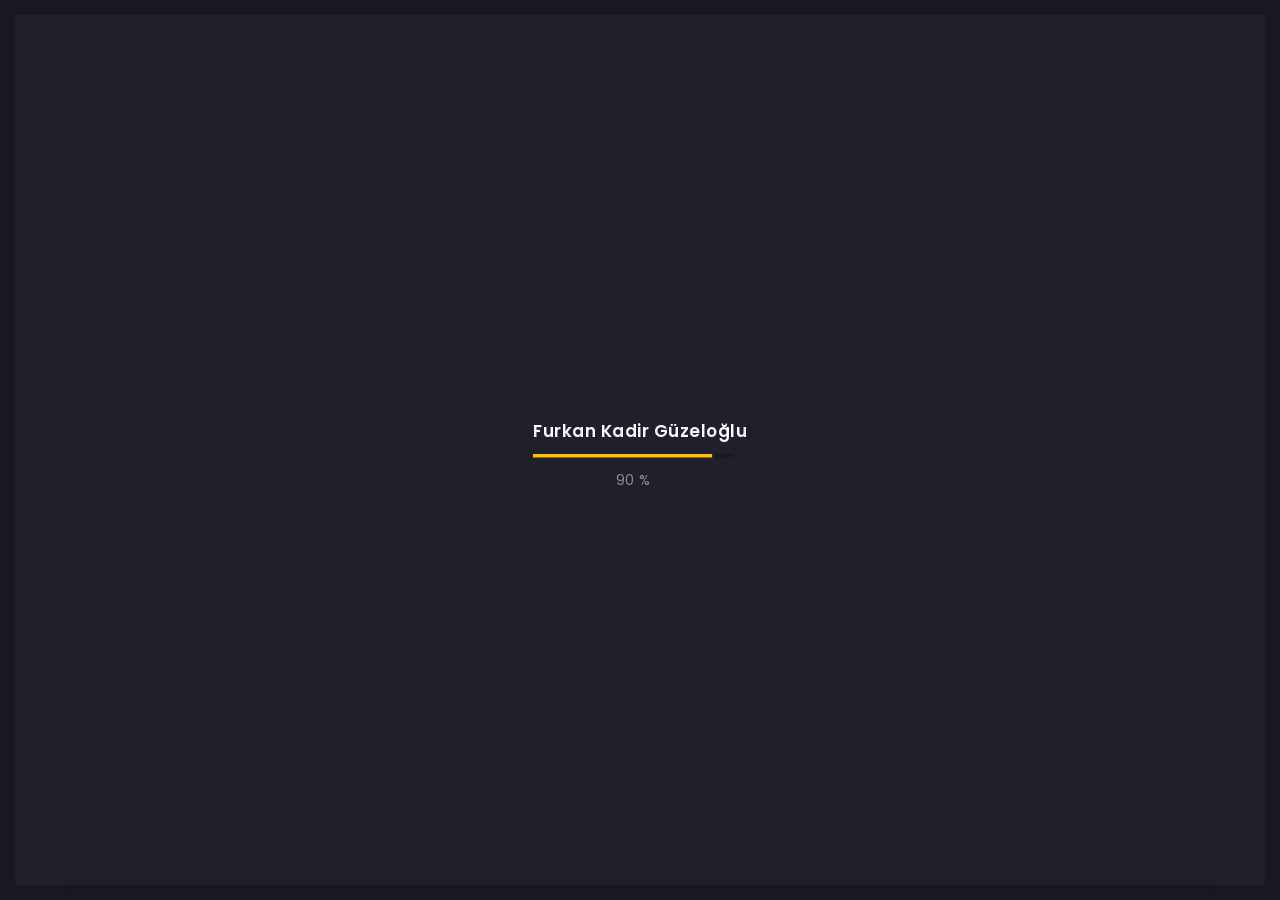
==== commit 9185b351: "Update index.html" ====
--- a/index.html
+++ b/index.html
@@ -153,46 +153,7 @@
                     </div>
                   </div>
                 </div>
-                <div class="container-fluid">
-                  <div class="row p-30-0">
-                    <div class="col-md-3 col-6">
-                      <div class="art-counter-frame">
-                        <div class="art-counter-box">
-                          <span class="art-counter">7</span>
-                          <span class="art-counter-plus">+</span>
-                        </div>
-                        <h6>&nbsp;Years Experience</h6>
-                      </div>
-                    </div>
-                    <div class="col-md-3 col-6">
-                      <div class="art-counter-frame">
-                        <div class="art-counter-box">
-                          <span class="art-counter">300</span>
-                          <span class="art-counter-plus">+</span>
-                        </div>
-                        <h6>&nbsp;Completed Projects</h6>
-                      </div>
-                    </div>
-                    <div class="col-md-3 col-6">
-                      <div class="art-counter-frame">
-                        <div class="art-counter-box">
-                          <span class="art-counter">100</span>
-                          <span class="art-counter-plus">+</span>
-                        </div>
-                        <h6>&nbsp;Happy Customers</h6>
-                      </div>
-                    </div>
-                    <div class="col-md-3 col-6">
-                      <div class="art-counter-frame">
-                        <div class="art-counter-box">
-                          <span class="art-counter">5</span>
-                          <span class="art-counter-plus">+</span>
-                        </div>
-                        <h6>&nbsp;Honors and Awards</h6>
-                      </div>
-                    </div>
-                  </div>
-                </div>
+				<br>
                 <div class="container-fluid">
                   <div class="row">
                     <div class="col-lg-12">
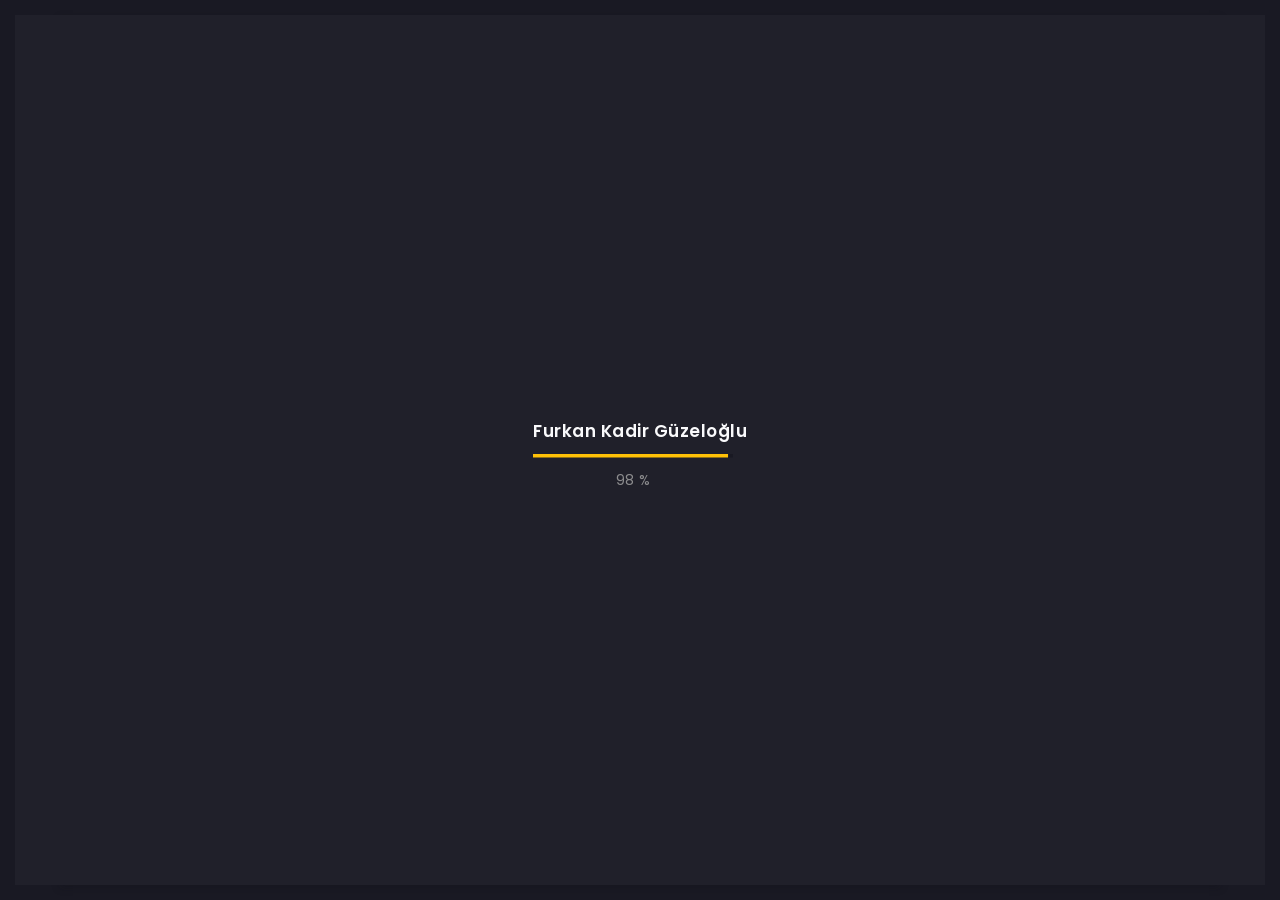
==== commit 4ecfe8b2: "Fixed "Current Menu"" ====
--- a/index.html
+++ b/index.html
@@ -426,7 +426,7 @@
               </div>
               <div class="art-current-page"></div>
               <div class="art-scroll-frame">
-                <nav id="swupMenu">
+                <nav id="swupMenu" data-swup="1">
                   <ul class="main-menu">
                     <li class="menu-item current-menu-item">
                       <a href="index.html">Home</a>
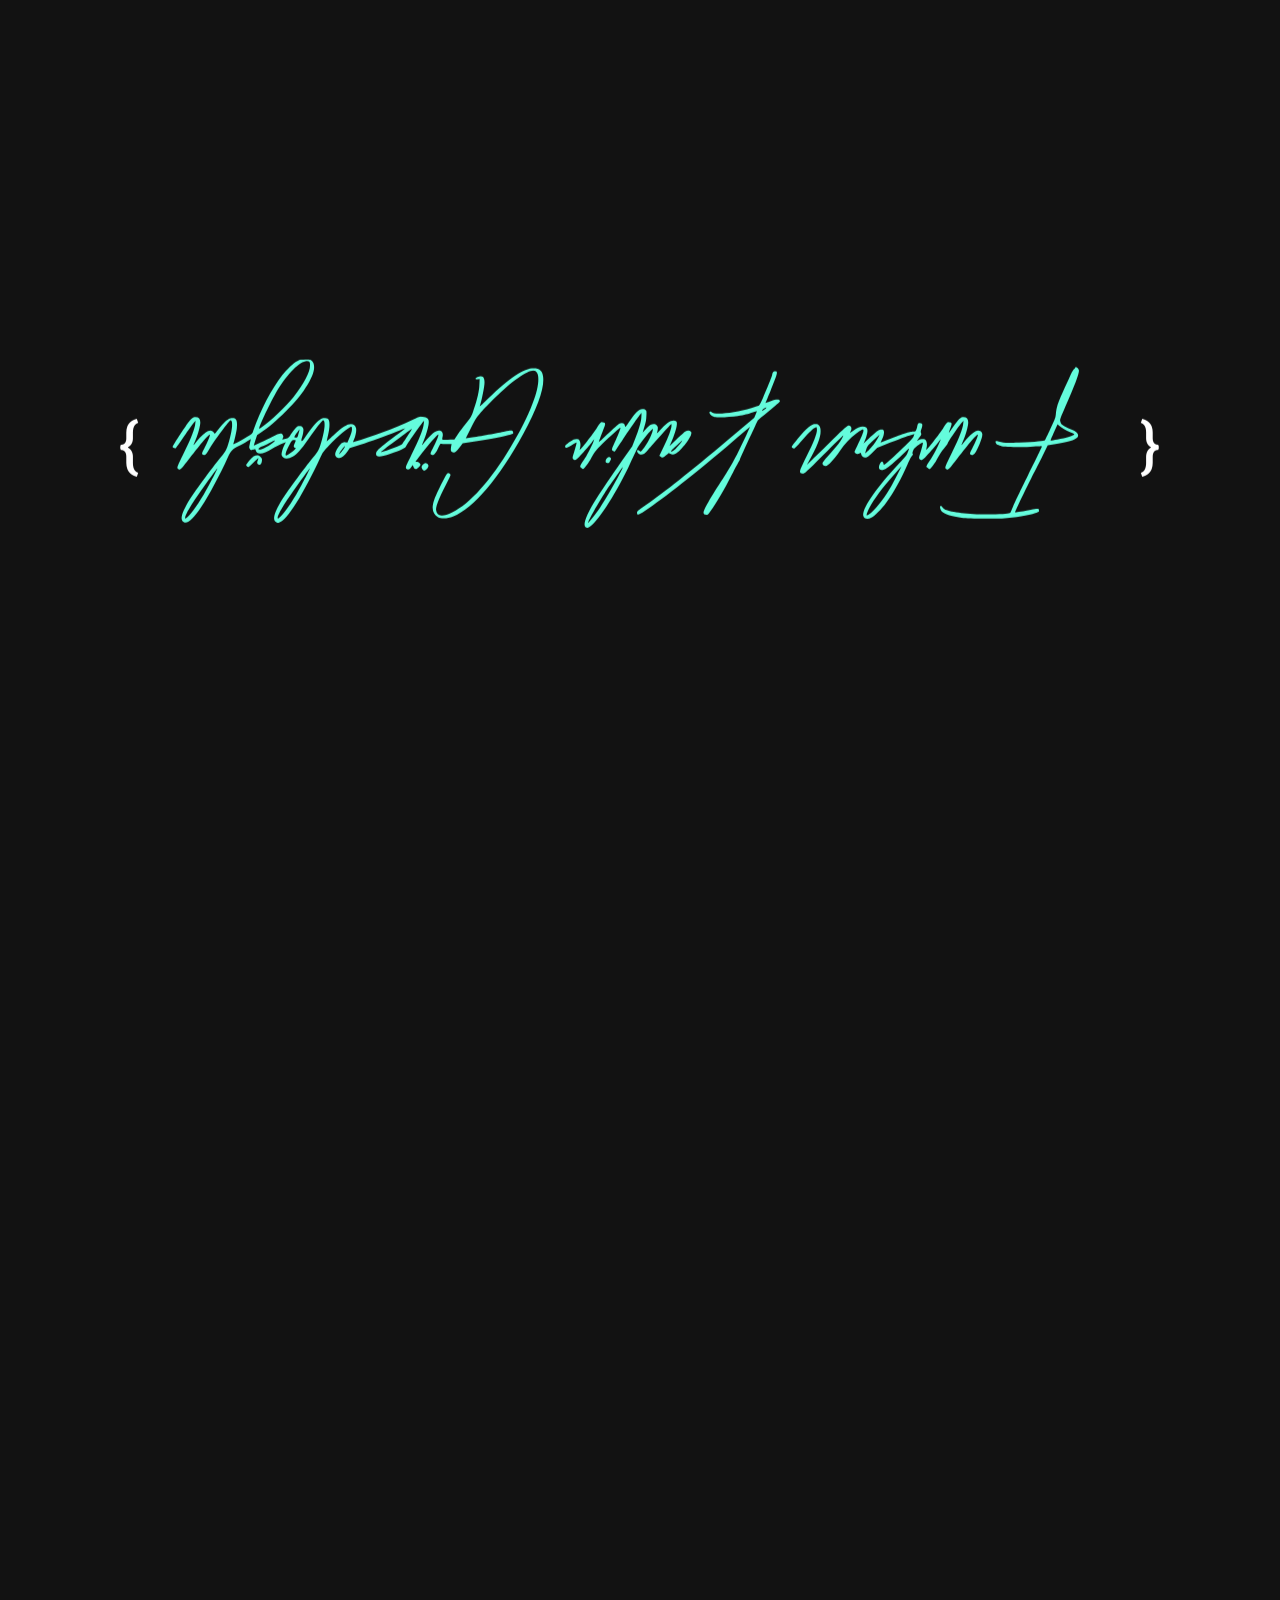
==== commit 8c27dd2a: "Added WebSite v2.0" ====
--- a/index.html
+++ b/index.html
@@ -1,466 +1,439 @@
-<!doctype html>
-<html>
+<!DOCTYPE html>
+<html lang="en" translate="no">
+  <meta http-equiv="content-type" content="text/html;charset=UTF-8" />
   <head>
-    <meta charset="utf-8">
-    <title>Discover My Incredible! | Furkan Kadir Güzeloğlu</title>
-    <meta name="description" content="Software Developer | Contact: furkankadirguzeloglu@gmail.com" />
-    <meta name="keywords" content="Furkan Kadir Güzeloğlu,Furkan Kadir Guzeloglu,furkan kadir güzeloğlu,furkan kadir guzeloglu,furkan kadir,furkan,güzeloğlu,guzeloglu,kadir">
-    <meta property="og:description" content="Software Developer | Contact: furkankadirguzeloglu@gmail.com" />
+    <meta charset="UTF-8">
+    <meta http-equiv="X-UA-Compatible" content="IE=edge">
+    <meta name="viewport" content="width=device-width, initial-scale=1.0">
+    <meta http-equiv="cache-control" content="max-age=0" />
+    <meta http-equiv="cache-control" content="no-cache" />
+    <meta http-equiv="expires" content="0" />
+    <meta http-equiv="pragma" content="no-cache" />
+    <title>Furkan Kadir Güzeloğlu | Software Developer</title>
+    <meta name="description" content="I am a self-taught web developer with a passion for developing and ecosystems efficient desktop apps, web apps, UI and UX using technologies such as C++, C#, PHP, JS, CSS and HTML5." />
+    <meta property="og:description" content="I am a self-taught web developer with a passion for developing and ecosystems efficient desktop apps, web apps, UI and UX using technologies such as C++, C#, PHP, JS, CSS and HTML5." />
+    <meta property="twitter:description" content="I am a self-taught web developer with a passion for developing and ecosystems efficient desktop apps, web apps, UI and UX using technologies such as C++, C#, PHP, JS, CSS and HTML5." />
+    <meta name="author" content="Furkan Kadir Güzeloğlu">
+    <link rel="canonical" href="https://www.furkankadirguzeloglu.com.tr/" />
     <meta property="og:site_name" content="Furkan Kadir Güzeloğlu" />
     <meta property="og:type" content="website" />
-    <meta property="og:title" content="Furkan Kadir Güzeloğlu" />
-    <meta property="og:url" content="https://www.furkankadirguzeloglu.net/" />
-    <meta name="viewport" content="width=device-width,initial-scale=1,shrink-to-fit=no">
-    <meta name="theme-color" content=#2B2B35>
-    <link rel="shortcut icon" href="img/thumbnail.ico" type="image/x-icon">
-    <link rel="stylesheet" href="css/plugins/bootstrap.min.css">
-    <link rel="stylesheet" href="css/plugins/font-awesome.min.css">
-    <link rel="stylesheet" href="css/plugins/swiper.min.css">
-    <link rel="stylesheet" href="css/plugins/fancybox.min.css">
-    <link rel="stylesheet" href="css/style.css">
+    <meta property="og:title" content="Furkan Kadir Güzeloğlu | Software Developer" />
+    <meta property="twitter:title" content="Furkan Kadir Güzeloğlu | Software Developer" />
+    <meta property="og:url" content="https://www.furkankadirguzeloglu.com.tr/" />
+    <meta property="og:image" content="/assets/images/Logo1.png" />
+    <meta property="twitter:image" content="/assets/images/Logo1.png" />
+    <meta property="twitter:card" content="summary" />
+    <meta name="apple-mobile-web-app-title" content="Furkan Kadir Güzeloğlu | Software Developer">
+    <link rel="apple-touch-icon" href="/assets/images/fav-icon.png">
+    <link rel="icon" type="image/png" href="/assets/images/fav-icon.png" sizes="32x32" />
+    <link rel="preconnect" href="https://fonts.googleapis.com/" />
+    <link rel="preconnect" href="https://fonts.gstatic.com/" crossorigin />
+    <link href="https://fonts.googleapis.com/css2?family=Inter&amp;family=Roboto:wght@300;400;500&amp;display=swap" rel="stylesheet" />
+    <link rel="preconnect" href="https://fonts.googleapis.com/" />
+    <link rel="preconnect" href="https://fonts.gstatic.com/" crossorigin />
+    <link href="https://fonts.googleapis.com/css2?family=IBM+Plex+Serif:wght@100&amp;display=swap" rel="stylesheet" />
+    <script type="module" crossorigin src="assets/js/main.js"></script>
+    <link rel="stylesheet" href="assets/css/styles.css">
   </head>
   <body>
-    <div class="art-app">
-      <div class="art-mobile-top-bar"></div>
-      <div class="art-app-wrapper">
-        <div class="art-app-container">
-          <div class="art-info-bar">
-            <div class="art-info-bar-frame">
-              <div class="art-info-bar-header">
-                <div class="art-info-bar-btn">
-                  <i class="fas fa-ellipsis-v"></i>
-                </div>
-              </div>
-              <div class="art-header">
-                <div class="art-avatar">
-                  <a data-fancybox="avatar" data-no-swup href="img/face-1.jpg" class="art-avatar-curtain">
-                    <img src="img/face-1.jpg" alt="Furkan Kadir Güzeloğlu">
-                    <i class="fas fa-expand"></i>
+    <noscript> For full functionality of this site it is necessary to enable JavaScript. Here are the <a href="https://www.enable-javascript.com/"> instructions how to enable JavaScript in your web browser</a>. </noscript>
+    <header>
+      <div class="logo__container initial-animation__header__descendant small-screen-present"></div>
+      <div class="controls">
+        <nav translate="yes">
+          <label class="nav-lbl nav-lbl__about-me initial-animation__header__descendant">About</label>
+          <label class="nav-lbl nav-lbl__projects initial-animation__header__descendant">Projects</label>
+          <label class="nav-lbl nav-lbl__contact initial-animation__header__descendant">Contact</label>
+          <label class="nav-lbl nav-lbl__resume initial-animation__header__descendant">CV</label>
+        </nav>
+        <div class="slider-component initial-animation__header__descendant small-screen-present">
+          <div class="moon-sun__icons-container">
+            <svg class="moon__icon">
+              <use href="assets/images/icons.svg#moon"></use>
+            </svg>
+            <svg class="sun__icon sun__icon__disabled">
+              <use href="assets/images/icons.svg#sun"></use>
+            </svg>
+          </div>
+          <div class="dark-theme-slider__container slider__active"></div>
+        </div>
+      </div>
+      <div class="hamburger-x__wrapper initial-animation__header__descendant small-screen-present">
+        <div class="hamburger-x__container">
+          <svg class="hamburger__icon">
+            <use href="assets/images/icons.svg#hamburger"></use>
+          </svg>
+          <svg class="x__icon invisible">
+            <use href="assets/images/icons.svg#x"></use>
+          </svg>
+        </div>
+      </div>
+    </header>
+    <div class="small-screen-menu__overlay hidden">
+      <div class="small-screen-menu" translate="yes">
+        <label class="small-screen-menu__label small-screen-menu__label__about-me">About</label>
+        <label class="small-screen-menu__label small-screen-menu__label__projects">Projects</label>
+        <label class="mall-screen-menu__label small-screen-menu__label__dm">Send Message</label>
+        <label class="small-screen-menu__label small-screen-menu__label__contact">Contact</label>
+        <label class="small-screen-menu__label small-screen-menu__label__resume">CV</label>
+      </div>
+    </div>
+    <div class="welcome">
+      <div class="welcome__logo">
+        <div class="welcome__logo__wrapper">
+          <h2 class="welcome__logo__left-bracket">{</h2>
+          <img style="width: 50%;" src="assets/images/Logo1.svg" alt="Furkan Kadir Güzeloğlu" />
+          <h2 class="welcome__logo__right-bracket">}</h2>
+        </div>
+      </div>
+    </div>
+    <aside class="initial-animation__banner__left vertical-banner__left small-screen-present">
+      <ul class="vertical-banner__left__icons">
+        <li>
+          <a href="https://linkedin.com/in/furkankadirguzeloglu" target="_blank">
+            <svg class="vertical-banner__left__icon">
+              <use href="assets/images/icons.svg#linkedin"></use>
+            </svg>
+          </a>
+        </li>
+        <li>
+          <a href="https://github.com/furkankadirguzeloglu" target="_blank">
+            <svg class="vertical-banner__left__icon">
+              <use href="assets/images/icons.svg#github"></use>
+            </svg>
+          </a>
+        </li>
+        <li>
+          <a href="https://www.instagram.com/furkankadirguzeloglu/" target="_blank">
+            <svg class="vertical-banner__left__icon">
+              <use href="assets/images/icons.svg#instagram"></use>
+            </svg>
+          </a>
+        </li>
+        <li>
+          <a href="https://twitter.com/furkankadirgzlu" target="_blank">
+            <svg class="vertical-banner__left__icon">
+              <use href="assets/images/icons.svg#twitter"></use>
+            </svg>
+          </a>
+        </li>
+      </ul>
+    </aside>
+    <aside class="initial-animation__banner__right vertical-banner__right small-screen-present">
+      <p>furkankadirguzeloglu@gmail.com</p>
+    </aside>
+    <main class="content">
+      <div class="section section-1">
+        <article>
+          <div class="introduction" translate="yes">
+            <div class="introduction-filter"></div>
+            <div id="google_translate_element"></div>
+            <script type="text/javascript">
+              function googleTranslateElementInit() {
+                new google.translate.TranslateElement({
+                  pageLanguage: 'en'
+                }, 'google_translate_element');
+              }
+            </script>
+            <script type="text/javascript" src="https://translate.google.com/translate_a/element.js?cb=googleTranslateElementInit"></script>
+            <h3>Hi, my</h3>
+            <h2>Furkan Kadir Güzeloğlu</h2>
+            <p> I am a self-taught web developer with a passion for developing and ecosystems efficient desktop apps, web apps, UI and UX using technologies such as C++, C#, PHP, JS, CSS and HTML5. </p>
+            <div class="say-hi__container">
+              <button class="say-hi">Contact now!</button>
+            </div>
+          </div>
+          <aside>
+            <div class="code-art__container__back">
+              <div class="osx-bar">
+                <div class="osx-bar__dots__container">
+                  <div class="osx-bar__dots inactive-dot"></div>
+                  <div class="osx-bar__dots inactive-dot"></div>
+                  <div class="osx-bar__dots inactive-dot"></div>
+                </div>
+                <div class="code-art__content__back">
+                  <pre>
+    <span class="gray">@</span><span class="red">mixin</span> <span class="green">header</span> {
+    <span class="green">header</span> {
+    font-size: <span class="purple">18</span><span class="red">px</span>;
+    <span class="gray">@</span><span class="red">include</span> <span class="green">flex-spaced-between</span>;
+    top: <span class="purple">0</span>;
+    padding: <span class="purple">10</span><span class="red">px</span> <span class="purple">20</span><span class="red">px</span> <span class="purple">10</span><span class="red">px</span> <span class="purple">10</span><span class="red">px</span>;
+    height: <span class="purple">50</span><span class="red">px</span>;
+    transition: <span class="red">all</span> <span class="purple">0.2</span><span class="red">s</span> <span class="blue">ease</span>;
+    overflow: <span class="blue">hidden</span>;
+    
+    <span class="green">.logo__container</span> {
+      <span class="red">h2</span> {
+        font-family: "<span class="yellow">Inter</span>", <span class="blue">sans-serif</span>;
+        font-size: <span class="purple">2</span><span class="red">rem</span>;
+        span {
+          color: <span class="orange">$accent-color</span>;
+        }
+      }
+    }
+    }
+                  </pre>
+                </div>
+              </div>
+            </div>
+            <div class="code-art__container__front">
+              <div class="osx-bar">
+                <div class="osx-bar__dots__container">
+                  <div class="osx-bar__dots red-dot"></div>
+                  <div class="osx-bar__dots yellow-dot"></div>
+                  <div class="osx-bar__dots green-dot"></div>
+                </div>
+                <div class="code-art__content__front">
+                  <pre class="typewriter">
+											<span class="typewriter__caret">▌</span>
+										</pre>
+                </div>
+              </div>
+            </div>
+          </aside>
+        </article>
+      </div>
+      <div class="section section-2">
+        <div class="about-me__wrapper">
+          <svg class="loading__icon loading__icon__img">
+            <use href="assets/images/icons.svg#loading"></use>
+          </svg>
+          <article>
+            <div class="about-me">
+              <div class="about-me__text" translate="yes">
+                <h2>About</h2>
+                <p> I met technology at a young age and exploited it! Initially, I wondered about the background of the technology I used for entertainment. </p>
+                <p> While wondering how desktop applications and web applications were made by whom, I suddenly found myself in the endless software world. </p>
+                <p> Day by day, fun gave way to passion. In my opinion, the more organized (clean code) and stable the software, the more valuable it is. </p>
+                <p> You can see this in all the projects I've developed. </p>
+              </div>
+            </div>
+          </article>
+        </div>
+      </div>
+      <div class="section section-3">
+        <article translate="yes">
+          <h2>My Skills</h2>
+          <p> The following skills are part of my toolbox. One of the things I love is learning new technologies. It's amazing how huge technology is! </p>
+        </article>
+        <div class="skill-card__wrapper">
+          <div class="skill-card skill-card__cpp">
+            <div class="skill-card__content">
+              <div class="skill-card__svg-wrapper">
+                <img style="width: 85%;" src="assets/images/cpp.svg" alt="C++" />
+              </div>
+            </div>
+            <div class="technology-description">
+              <h2>C++</h2>
+            </div>
+          </div>
+          <div class="skill-card skill-card__csharp">
+            <div class="skill-card__content">
+              <div class="skill-card__svg-wrapper">
+                <img style="width: 80%;" src="assets/images/csharp.svg" alt="C#" />
+              </div>
+            </div>
+            <div class="technology-description">
+              <h2>C#</h2>
+            </div>
+          </div>
+          <div class="skill-card skill-card__php">
+            <div class="skill-card__content">
+              <div class="skill-card__svg-wrapper">
+                <img style="width: 90%;" src="assets/images/php.svg" alt="PHP" />
+              </div>
+            </div>
+            <div class="technology-description">
+              <h2>PHP</h2>
+            </div>
+          </div>
+          <div class="skill-card skill-card__js">
+            <div class="skill-card__content">
+              <div class="skill-card__svg-wrapper">
+                <img style="width: 65%;" src="assets/images/js.svg" alt="JS" />
+              </div>
+            </div>
+            <div class="technology-description">
+              <h2>JS</h2>
+            </div>
+          </div>
+          <div class="skill-card skill-card__css">
+            <div class="skill-card__content">
+              <div class="skill-card__svg-wrapper">
+                <img style="width: 65%;" src="assets/images/css.svg" alt="CSS" />
+              </div>
+            </div>
+            <div class="technology-description">
+              <h2>CSS</h2>
+            </div>
+          </div>
+          <div class="skill-card skill-card__html5">
+            <div class="skill-card__content">
+              <div class="skill-card__svg-wrapper">
+                <img style="width: 65%;" src="assets/images/html5.svg" alt="HTML5" />
+              </div>
+            </div>
+            <div class="technology-description">
+              <h2>HTML5</h2>
+            </div>
+          </div>
+          <div class="skill-card skill-card__qt">
+            <div class="skill-card__content">
+              <div class="skill-card__svg-wrapper">
+                <img style="width: 70%;" src="assets/images/qt.svg" alt="QT" />
+              </div>
+            </div>
+            <div class="technology-description">
+              <h2>QT</h2>
+            </div>
+          </div>
+          <div class="skill-card skill-card__photoshop">
+            <div class="skill-card__content">
+              <div class="skill-card__svg-wrapper">
+                <img style="width: 70%;" src="assets/images/photoshop.svg" alt="Photoshop" />
+              </div>
+            </div>
+            <div class="technology-description">
+              <h2>Photoshop</h2>
+            </div>
+          </div>
+        </div>
+        <div class="section section-4" translate="yes">
+          <article>
+            <h2>My Projects</h2>
+            <p> These are some of my favorite projects. I'm always looking for fun challenges to learn from. Any feedback is also appreciated! </p>
+          </article>
+          <div class="slider__container">
+            <button class="slide-btn previous-slide">
+              <svg>
+                <use href="assets/images/icons.svg#go-back"></use>
+              </svg>
+            </button>
+            <div class="slides">
+              <div class="slide-item">
+                <div class="project-description">
+                  <h2 translate="no">Free Remote Control (Windows)</h2>
+                  <p> Web-based free computer control software. It connects with the database. Asynchronous, tasks run after max 5 seconds. </p>
+                  <a class="project-btn" target="_blank" href="https://github.com/furkankadirguzeloglu/FreeRemoteControl"> Source Code <svg class="redir__icon">
+                      <use href="assets/images/icons.svg#external-link"></use>
+                    </svg>
                   </a>
-                  <div class="art-lamp-light">
-                    <div class="art-available-lamp"></div>
-                  </div>
-                </div>
-                <h5 class="art-name mb-10">
-                  <a href="index.html">Furkan Kadir Güzeloğlu</a>
-                </h5>
-                <div class="art-sm-text">Software Developer</div>
-              </div>
-              <div id="scrollbar2" class="art-scroll-frame">
-                <div class="art-table p-15-15">
-                  <ul>
-                    <li>
-                      <h6>Country:</h6>
-                      <span>Turkey</span>
-                    </li>
-                  </ul>
-                </div>
-                <div class="art-ls-divider"></div>
-                <div class="art-lang-skills p-30-15">
-                  <div class="art-lang-skills-item">
-                    <div id="circleprog1" class="art-cirkle-progress"></div>
-                    <h6>Turkish</h6>
-                  </div>
-                  <div class="art-lang-skills-item">
-                    <div id="circleprog2" class="art-cirkle-progress"></div>
-                    <h6>English</h6>
-                  </div>
-                </div>
-                <div class="art-ls-divider"></div>
-                <div class="art-hard-skills p-30-15">
-                  <div class="art-hard-skills-item">
-                    <div class="art-skill-heading">
-                      <h6>C++</h6>
-                    </div>
-                    <div class="art-line-progress">
-                      <div id="lineprog1"></div>
-                    </div>
-                  </div>
-                  <div class="art-hard-skills-item">
-                    <div class="art-skill-heading">
-                      <h6>C#</h6>
-                    </div>
-                    <div class="art-line-progress">
-                      <div id="lineprog2"></div>
-                    </div>
-                  </div>
-                  <div class="art-hard-skills-item">
-                    <div class="art-skill-heading">
-                      <h6>PHP</h6>
-                    </div>
-                    <div class="art-line-progress">
-                      <div id="lineprog3"></div>
-                    </div>
-                  </div>
-                  <div class="art-hard-skills-item">
-                    <div class="art-skill-heading">
-                      <h6>CSS</h6>
-                    </div>
-                    <div class="art-line-progress">
-                      <div id="lineprog4"></div>
-                    </div>
-                  </div>
-                  <div class="art-hard-skills-item">
-                    <div class="art-skill-heading">
-                      <h6>HTML</h6>
-                    </div>
-                    <div class="art-line-progress">
-                      <div id="lineprog5"></div>
-                    </div>
-                  </div>
-                </div>
-                <div class="art-ls-divider"></div>
-                <div class="art-ls-divider"></div>
-              </div>
-              <div class="art-ls-social">
-                <a target="_blank">
-                  <i class="fab fa-twitter"></i>
-                </a>
-                <a target="_blank">
-                  <i class="fab fa-linkedin-in"></i>
-                </a>
-                <a onclick="window.location='https://github.com/furkankadirguzeloglu'">
-                  <i class="fab fa-github"></i>
-                </a>
-              </div>
-            </div>
-          </div>
-          <div class="art-content">
-            <div class="art-curtain"></div>
-            <div class="art-top-bg" style="background-image: url(img/bg.jpg)">
-              <div class="art-top-bg-overlay"></div>
-            </div>
-            <div class="transition-fade" id="swup">
-              <div id="scrollbar" class="art-scroll-frame">
-                <div class="container-fluid">
-                  <div class="row p-60-0 p-lg-30-0 p-md-15-0">
-                    <div class="col-lg-12">
-                      <div class="art-a art-banner" style="background-image: url(img/bg.jpg)">
-                        <div class="art-banner-back"></div>
-                        <div class="art-banner-dec"></div>
-                        <div class="art-banner-overlay">
-                          <div class="art-banner-title">
-                            <h1 class="mb-15">Discover my incredible!</h1>
-                            <div class="art-lg-text art-code mb-25">&lt;<i>Services</i>&gt;<span class="txt-rotate" data-period="2000" data-rotate="[ &quot;App Development&quot;, &quot;Web Development&quot;, &quot;UI/UIX Development&quot;, &quot;Server & Traffic Management&quot; ]"></span>&lt;/<i>Services</i>&gt; </div>
-                            <div class="art-buttons-frame">
-                              <a href="contact.html" class="art-btn art-btn-md">
-                                <span>Explore now</span>
-                              </a>
-                            </div>
-                          </div>
-                        </div>
-                      </div>
-                    </div>
-                  </div>
-                </div>
-				<br>
-                <div class="container-fluid">
-                  <div class="row">
-                    <div class="col-lg-12">
-                      <div class="art-section-title">
-                        <div class="art-title-frame">
-                          <h4>Services</h4>
-                        </div>
-                      </div>
-                    </div>
-                    <div class="col-lg-4 col-md-6">
-                      <div class="art-a art-service-icon-box">
-                        <div class="art-service-ib-content">
-                          <h5 class="mb-15">App Development</h5>
-                          <div class="mb-15">Software development for various platforms in various programming languages.</div>
-                          <div class="art-buttons-frame">
-                            <a href="contact.html" class="art-link art-color-link art-w-chevron">Contact us</a>
-                          </div>
-                        </div>
-                      </div>
-                    </div>
-                    <div class="col-lg-4 col-md-6">
-                      <div class="art-a art-service-icon-box">
-                        <div class="art-service-ib-content">
-                          <h5 class="mb-15">Web Development</h5>
-                          <div class="mb-15">Web-based software development in various programming languages.</div>
-                          <div class="art-buttons-frame">
-                            <a href="contact.html" class="art-link art-color-link art-w-chevron">Contact us</a>
-                          </div>
-                        </div>
-                      </div>
-                    </div>
-					<div class="col-lg-4 col-md-6">
-                      <div class="art-a art-service-icon-box">
-                        <div class="art-service-ib-content">
-                          <h5 class="mb-15">UI/UIX Development</h5>
-                          <div class="mb-15">UI/UX development on various platforms.</div>
-                          <div class="art-buttons-frame">
-                            <a href="contact.html" class="art-link art-color-link art-w-chevron">Contact us</a>
-                          </div>
-                        </div>
-                      </div>
-                    </div>
-                    <div class="col-lg-4 col-md-6">
-                      <div class="art-a art-service-icon-box">
-                        <div class="art-service-ib-content">
-                          <h5 class="mb-15">Server & Traffic Management</h5>
-                          <div class="mb-15">Server & traffic management and ddos ​​protections.</div>
-                          <div class="art-buttons-frame">
-                            <a href="contact.html" class="art-link art-color-link art-w-chevron">Contact us</a>
-                          </div>
-                        </div>
-                      </div>
-                    </div>
-                    <div class="col-lg-4 col-md-6">
-                      <div class="art-a art-service-icon-box">
-                        <div class="art-service-ib-content">
-                          <h5 class="mb-15">High Speed Network Systems</h5>
-                          <div class="mb-15">Network systems and management above 10 Gbps.</div>
-                          <div class="art-buttons-frame">
-                            <a href="contact.html" class="art-link art-color-link art-w-chevron">Contact us</a>
-                          </div>
-                        </div>
-                      </div>
-                    </div>
-					<div class="col-lg-4 col-md-6">
-                      <div class="art-a art-service-icon-box">
-                        <div class="art-service-ib-content">
-                          <h5 class="mb-15">Fiber Connections and Fiber Termination</h5>
-                          <div class="mb-15">Fiber network systems and fiber optic termination.</div>
-                          <div class="art-buttons-frame">
-                            <a href="contact.html" class="art-link art-color-link art-w-chevron">Contact us</a>
-                          </div>
-                        </div>
-                      </div>
-                    </div>
-                  </div>
-                </div>
-                <div class="container-fluid">
-                  <div class="row">
-                    <div class="col-lg-12">
-                      <div class="art-section-title">
-                        <div class="art-title-frame">
-                          <h4>Recommendations</h4>
-                        </div>
-                      </div>
-                    </div>
-                    <div class="col-lg-12">
-                      <div class="swiper-container art-testimonial-slider" style="overflow: visible">
-                        <div class="swiper-wrapper">
-                          <div class="swiper-slide">
-                            <div class="art-a art-testimonial">
-                              <div class="testimonial-body">
-                                <img class="art-testimonial-face" src="img/testimonials/face-3.jpg" alt="face">
-                                <h5>Fatih Bozkurt</h5>
-                                <div class="art-el-suptitle mb-15">Backend Developer</div>
-                                <div class="mb-15">Working with Furkan has been a pleasure. Better yet I alerted them of a minor issue before going to sleep. The issue was fixed the next morning.</div>
-                              </div>
-                              <div class="art-testimonial-footer">
-                                <div class="art-left-side">
-                                  <ul class="art-star-rate">
-                                    <li>
-                                      <i class="fas fa-star"></i>
-                                    </li>
-                                    <li>
-                                      <i class="fas fa-star"></i>
-                                    </li>
-                                    <li>
-                                      <i class="fas fa-star"></i>
-                                    </li>
-                                    <li>
-                                      <i class="fas fa-star"></i>
-                                    </li>
-                                    <li>
-                                      <i class="fas fa-star"></i>
-                                    </li>
-                                  </ul>
-                                </div>
-                                <div class="art-right-side"></div>
-                              </div>
-                            </div>
-                          </div>						
-                          <div class="swiper-slide">
-                            <div class="art-a art-testimonial">
-                              <div class="testimonial-body">
-                                <img class="art-testimonial-face" src="img/testimonials/face-1.jpg" alt="face">
-                                <h5>Melisa Aydın</h5>
-                                <div class="art-el-suptitle mb-15">Frontend Developer</div>
-                                <div class="mb-15">I wanted a Gui. He grasped our need and produced a gui for us. Working with Furkan is great. Incredibly organized, easy to communicate.</div>
-                              </div>
-                              <div class="art-testimonial-footer">
-                                <div class="art-left-side">
-                                  <ul class="art-star-rate">
-                                    <li>
-                                      <i class="fas fa-star"></i>
-                                    </li>
-                                    <li>
-                                      <i class="fas fa-star"></i>
-                                    </li>
-                                    <li>
-                                      <i class="fas fa-star"></i>
-                                    </li>
-                                    <li>
-                                      <i class="fas fa-star"></i>
-                                    </li>
-                                    <li>
-                                      <i class="fas fa-star"></i>
-                                    </li>
-                                  </ul>
-                                </div>
-                                <div class="art-right-side"></div>
-                              </div>
-                            </div>
-                          </div>
-                          <div class="swiper-slide">
-                            <div class="art-a art-testimonial">
-                              <div class="testimonial-body">
-                                <img class="art-testimonial-face" src="img/testimonials/face-2.jpg" alt="face">
-                                <h5>Leyla Şimşek</h5>
-                                <div class="art-el-suptitle mb-15">Frontend Developer</div>
-                                <div class="mb-15">We needed Backend Developer. We worked with Furkan and he solved all our problems! Thank you Furkan Kadir</div>
-                              </div>
-                              <div class="art-testimonial-footer">
-                                <div class="art-left-side">
-                                  <ul class="art-star-rate">
-                                    <li>
-                                      <i class="fas fa-star"></i>
-                                    </li>
-                                    <li>
-                                      <i class="fas fa-star"></i>
-                                    </li>
-                                    <li>
-                                      <i class="fas fa-star"></i>
-                                    </li>
-                                    <li>
-                                      <i class="fas fa-star"></i>
-                                    </li>
-                                    <li>
-                                      <i class="fas fa-star"></i>
-                                    </li>
-                                  </ul>
-                                </div>
-                                <div class="art-right-side"></div>
-                              </div>
-                            </div>
-                          </div>
-                          <div class="swiper-slide">
-                            <div class="art-a art-testimonial">
-                              <div class="testimonial-body">
-                                <img class="art-testimonial-face" src="img/testimonials/face-4.jpg" alt=face>
-                                <h5>Murat Acar</h5>
-                                <div class="art-el-suptitle mb-15">Customer</div>
-                                <div class="mb-15">I needed special software for my business. Quickly came up with solutions and helped! Thank you Furkan Kadir</div>
-                              </div>
-                              <div class="art-testimonial-footer">
-                                <div class="art-left-side">
-                                  <ul class="art-star-rate">
-                                    <li>
-                                      <i class="fas fa-star"></i>
-                                    </li>
-                                    <li>
-                                      <i class="fas fa-star"></i>
-                                    </li>
-                                    <li>
-                                      <i class="fas fa-star"></i>
-                                    </li>
-                                    <li>
-                                      <i class="fas fa-star"></i>
-                                    </li>
-                                    <li>
-                                      <i class="fas fa-star"></i>
-                                    </li>
-                                  </ul>
-                                </div>
-                                <div class="art-right-side"></div>
-                              </div>
-                            </div>
-                          </div>
-                        </div>
-                      </div>
-                    </div>
-                    <div class="col-lg-12">
-                      <div class="art-slider-navigation">
-                        <div class="art-sn-left">
-                          <div class="swiper-pagination"></div>
-                        </div>
-                        <div class="art-sn-right">
-                          <div class="art-slider-nav-frame">
-                            <div class="art-slider-nav art-testi-swiper-prev">
-                              <i class="fas fa-chevron-left"></i>
-                            </div>
-                            <div class="art-slider-nav art-testi-swiper-next">
-                              <i class="fas fa-chevron-right"></i>
-                            </div>
-                          </div>
-                        </div>
-                      </div>
-                    </div>
-                  </div>
-                </div>
-                <div class="container-fluid">
-                  <div class="row">
-                    <div class="col-6 col-lg-3">
-                      <img class="art-brand" src="img/brands/github.png" alt="brand">
-                    </div>
-                    <div class="col-6 col-lg-3">
-                      <img class="art-brand" src="img/brands/azure.png" alt="brand">
-                    </div>
-                    <div class="col-6 col-lg-3">
-                      <img class="art-brand" src="img/brands/amazon.png" alt="brand">
-                    </div>
-                    <div class="col-6 col-lg-3">
-                      <img class="art-brand" src="img/brands/cloudflare.png" alt="brand">
-                    </div>
-                  </div>
-                </div>
-                <div class="container-fluid">
-                  <footer>
-                    <div class="art-copy">© 2021 Furkan Kadir Güzeloğlu</div>
-                  </footer>
-                </div>
-              </div>
-            </div>
-          </div>
-          <div class="art-menu-bar">
-            <div class="art-menu-bar-frame">
-              <div class="art-menu-bar-header">
-                <div class="art-menu-bar-btn">
-                  <span></span>
-                </div>
-              </div>
-              <div class="art-current-page"></div>
-              <div class="art-scroll-frame">
-                <nav id="swupMenu" data-swup="1">
-                  <ul class="main-menu">
-                    <li class="menu-item current-menu-item">
-                      <a href="index.html">Home</a>
-                    </li>
-                    <li class="menu-item">
-                      <a href="history.html">History</a>
-                    </li>
-                    <li class="menu-item">
-                      <a href="contact.html">Contact</a>
-                    </li>
-                  </ul>
-                </nav>
-              </div>
-            </div>
-          </div>
-        </div>
-      </div>
-      <div class="art-preloader">
-        <div class="art-preloader-content">
-          <h4>Furkan Kadir Güzeloğlu</h4>
-          <div id="preloader" class="art-preloader-load"></div>
+                </div>
+                <svg class="loading__icon loading__icon__project">
+                  <use href="assets/images/icons.svg#loading"></use>
+                </svg>
+              </div>
+              <div class="slide-item">
+                <div class="project-description">
+                  <h2 translate="no">ImGuiHook [DX9]</h2>
+                  <p> ImGui Hook for DirectX9 (x64/x86) </p>
+                  <a class="project-btn" target="_blank" href="https://github.com/furkankadirguzeloglu/ImGuiHook-DirectX9"> Source Code <svg class="redir__icon">
+                      <use href="assets/images/icons.svg#external-link"></use>
+                    </svg>
+                  </a>
+                </div>
+                <svg class="loading__icon loading__icon__project">
+                  <use href="assets/images/icons.svg#loading"></use>
+                </svg>
+              </div>
+              <div class="slide-item">
+                <div class="project-description">
+                  <h2 translate="no">Cryptography</h2>
+                  <p> String Encrypt & String Decrypt for AES, RC6, MARS, TWOFISH, SERPENT AND CAST256 </p>
+                  <p class="credit"> This project was possible thanks to <a href="https://github.com/weidai11/cryptopp" target="_blank">Crypto++ <svg>
+                        <use href="assets/images/icons.svg#external-link"></use>
+                      </svg>
+                    </a>
+                  </p>
+                  <a class="project-btn" target="_blank" href="https://github.com/furkankadirguzeloglu/Cryptography"> Source Code <svg class="redir__icon">
+                      <use href="assets/images/icons.svg#external-link"></use>
+                    </svg>
+                  </a>
+                </div>
+                <svg class="loading__icon loading__icon__project">
+                  <use href="assets/images/icons.svg#loading"></use>
+                </svg>
+              </div>
+            </div>
+            <div class="dots__container"></div>
+            <button class="slide-btn next-slide">
+              <svg>
+                <use href="assets/images/icons.svg#go-forward"></use>
+              </svg>
+            </button>
+          </div>
+        </div>
+    </main>
+    <div class="overlay overlay__resume overlay__resume__invisible">
+      <div class="osx-modal resume__osx-window">
+        <div class="osx-bar">
+          <div class="osx-bar__dots__container">
+            <div class="osx-modal__btn osx-modal__resume__btn__close osx-bar__dots red-dot modal-dot"></div>
+            <div class="osx-modal__btn osx-modal__resume__btn__close osx-bar__dots yellow-dot modal-dot"></div>
+            <div class="osx-modal__btn osx-modal__resume__btn__maximize osx-bar__dots green-dot modal-dot"></div>
+          </div>
+        </div>
+        <div class="resume-pdf__render" translate="yes">
+          <div class="resume__loading-icon">
+            <embed src="/assets/cv.pdf" type="application/pdf" width="100%" height="100%" />
+          </div>
         </div>
       </div>
     </div>
-    <script src="js/plugins/jquery.min.js"></script>
-    <script src="js/plugins/anime.min.js"></script>
-    <script src="js/plugins/swiper.min.js"></script>
-    <script src="js/plugins/progressbar.min.js"></script>
-    <script src="js/plugins/smooth-scrollbar.min.js"></script>
-    <script src="js/plugins/overscroll.min.js"></script>
-    <script src="js/plugins/typing.min.js"></script>
-    <script src="js/plugins/isotope.min.js"></script>
-    <script src="js/plugins/fancybox.min.js"></script>
-    <script src="js/plugins/swup.min.js"></script>
-    <script src="js/main.js"></script>
+    <div class="cookie-message__container">
+      <div class="cookie-message__content" translate="yes">
+        <h3 class="cookie-message"> This website uses cookies in order to offer you the best user experience. </h3>
+        <button class="cookie-message__button">Got it!</button>
+      </div>
+    </div>
+    <footer translate="yes">
+      <div class="section section-last">
+        <h2 class="footer-main-text">Thanks for visiting!</h2>
+        <div class="footer__links__wrapper">
+          <div class="footer__links">
+            <div class="footer__link__subgroup">
+              <div class="footer__link__wrapper">
+                <div class="footer-link__item footer-link__item__to-top">
+                  <svg class="footer__icon footer__icon__arrow-up">
+                    <use href="assets/images/icons.svg#up-arrow"></use>
+                  </svg>
+                  <label class="footer-link">Back to Top</label>
+                </div>
+              </div>
+              <div class="footer__link__wrapper">
+                <div class="footer-link__item footer-link__item__dm">
+                  <svg class="footer__icon footer__icon__contact-me">
+                    <use href="assets/images/icons.svg#direct-message"></use>
+                  </svg>
+                  <label class="footer-link">Send Message</label>
+                </div>
+              </div>
+            </div>
+            <div class="footer__link__subgroup">
+              <div class="footer__link__wrapper">
+                <div class="footer-link__item footer-link__item__contact-info">
+                  <svg class="footer__icon footer__icon__arrow-up">
+                    <use href="assets/images/icons.svg#book"></use>
+                  </svg>
+                  <label class="footer-link">Open Contact Info</label>
+                </div>
+              </div>
+              <div class="footer__link__wrapper">
+                <div class="footer-link__item footer-link__item__resume">
+                  <svg class="footer__icon footer__icon__arrow-up">
+                    <use href="assets/images/icons.svg#sheet"></use>
+                  </svg>
+                  <label class="footer-link">View CV</label>
+                </div>
+              </div>
+            </div>
+          </div>
+        </div>
+        <div translate="no">
+          <p class="c-r"> © 2023 by Furkan Kadir Güzeloğlu. All rights reserved. </p>
+        </div>
+      </div>
+    </footer>
   </body>
 </html>
--- a/assets/css/styles.css
+++ b/assets/css/styles.css
@@ -0,0 +1 @@
+.welcome{display: flex;justify-content: center;align-items: center;position: fixed;top: 0;height: 100vh;width: 100vw;background-color: var(--background-color);z-index: 2000}.welcome h2{font-size: 40px;font-weight: 500;opacity: 0;transition: all 0.1s ease-in-out;transform: scale(0.8)}.welcome__logo__wrapper{display: flex;justify-content: center;align-items: center;position: relative;gap: 14px;height: fit-content;opacity: 0;transform: scale(0.7);transition: all 0.6s cubic-bezier(0.68, -0.55, 0.27, 1.55)}.welcome__logo{opacity: 0;transform: scale(0.7);transition: all 0.7s cubic-bezier(0.68, -0.55, 0.27, 1.55)}.welcome .welcome__reveal{opacity: 1;transform: unset}.welcome .welcome__rotate{transform: rotate(180deg) scale(1.5)}:root{--background-color: #121212;--background-lighter-color: #2b2b2b;--background-lightest-color: #3b3b3b;--accent-color: #64ffda;--accent-color-transparent: rgba(100, 255, 219, 0.2);--slider-background-color: rgba(255, 255, 255, 0.38);--text-color-high-emphasis: rgba(255, 255, 255);--text-color-medium-emphasis: rgba(255, 255, 255, 0.6);--text-color-low-emphasis: rgba(255, 255, 255, 0.3);--fixed-header-color: rgba(43, 43, 43, 0.3);--introduction-window-color: rgba(43, 43, 43, 0.7);--osx-window: #3b3b3b;--osx-border-color: transparent;--osx-dot-container-bottom-border-color: #000;--inactive-dot: #606060;--shadow: 0px 3px 22px 0px rgba(0, 0, 0, 0.7);--code-art__base-color: #ffffffdc;--caret-fill-color: #ffffffdc;--lighter-accent-color: rgba(100, 255, 219, 0.2);--about-me-h-color: #64ffda;--about-me-p-color: rgba(255, 255, 255, 0.8);--call-to-action-text-color: #444;--call-to-action-hover-text-color: #64ffda;--diagonal-color: #1b1b1b;--odd-sibling-color: #232323;--nav-child-hover-color: #333;--error-color: rgb(239, 35, 60, 0.8)}.small-screen-menu__overlay{display: flex;justify-content: right;align-items: center;transition: opacity 0.2s ease-in, backdrop-filter 0.2s ease-in,background-color 0.2s ease-in;position: fixed;top: 0;left: 0;height: 100vh;width: 100vw;z-index: 900}.small-screen-menu{position: absolute;display: flex;flex-direction: column;justify-content: center;padding: 24px 24px 200px;top: 50px;right: 0;width: 50vw;height: 100vh;border-top-left-radius: 4px;box-shadow: var(--shadow);gap: 34px;transition: all 0.3s ease-out;opacity: 0;transform: translate(100%);background: linear-gradient(to top,var(--background-color),var(--background-lighter-color))}.small-screen-menu a{text-decoration: none}.small-screen-menu a:link{color: inherit}.small-screen-menu label,.small-screen-menu a{font-size: 1em;font-weight: 200;transition: all 0.1s ease}@media (hover: hover) and (pointer: fine){.small-screen-menu label:hover,.small-screen-menu a:hover{color: var(--accent-color)}}.small-screen-menu label:active,.small-screen-menu a:active{color: var(--accent-color)}.resume-pdf__render{display: flex;position: relative;align-items: center;justify-content: center;width: 100%;height: calc(100% - 30px);border-bottom-left-radius: inherit;border-bottom-right-radius: inherit}.resume-pdf__render .resume__loading-icon{display: flex;width: 100%;height: 100%;position: absolute;flex-direction: column;justify-content: center;align-items: center;background-color: var(--background-lighter-color);border-bottom-left-radius: inherit;border-bottom-right-radius: inherit}.resume-pdf__render h3{margin-bottom: -10px;font-weight: 400}.resume-pdf__render svg{position: unset}.resume-pdf__render iframe{border: none;border-bottom-left-radius: inherit;border-bottom-right-radius: inherit}.overlay__resume{display: flex;justify-content: center;align-items: center;transition: opacity 0.2s ease-in, backdrop-filter 0.2s ease-in,background-color 0.2s ease-in;position: fixed;top: 0;left: 0;height: 100vh;width: 100vw;z-index: 1000;background-color: unset;backdrop-filter: blur(0);opacity: 0}body .overlay__resume .osx-modal__resume__maximize{width: 100vw;height: 100vh;border-radius: 0}body .overlay__resume .osx-modal__resume__maximize .osx-bar__dots__container{border-radius: 0}.overlay__resume__active{opacity: 1;background-color: #0000004d;backdrop-filter: blur(6px)}.overlay__resume__invisible{visibility: hidden}.resume__osx-window{width: 500px;transform: translateY(100%) scale(0.5);opacity: 0}.resume__osx-window__active{transform: unset;opacity: 1}.regular-window__content{overflow: auto;user-select: none;width: 100%;height: 100%}.regular-window__wrapper{padding: 24px;display: flex;flex-direction: column;gap: 14px}.regular-window__wrapper label{font-size: 1em}.regular-window__wrapper p{display: inline-block;font-size: 1em}.regular-window__wrapper a{font-size: 1em;width: fit-content;display: inline-block;text-decoration: none}.regular-window__wrapper a:link,.regular-window__wrapper a:visited{color: var(--text-color-high-emphasis)}.regular-window__wrapper a p{transition: all 0.1s ease;text-decoration: underline var(--text-color-medium-emphasis)}.regular-window__wrapper a p:hover{text-decoration: underline var(--accent-color);color: var(--accent-color)}.regular-window__wrapper a .resources__emoji{display: inherit}.regular-window__main-text{color: var(--accent-color);font-weight: 600}.window-items{border: solid 2px var(--odd-sibling-color);border-radius: 4px;user-select: text}.window-item{display: flex;flex-direction: column;gap: 16px;padding: 14px}.window-item:nth-of-type(2n){background-color: var(--odd-sibling-color)}.cookie-message__container{position: fixed;display: flex;bottom: 0;justify-content: center;align-items: center;width: 100vw;background-color: var(--background-lighter-color);box-shadow: var(--shadow);padding: 14px;z-index: 3000;overflow: hidden;opacity: 0;transform: translateY(100%);transition: transform 0.4s cubic-bezier(0.68, -0.55, 0.27, 1.55),opacity 0.6s ease}.cookie-message__content{display: flex;align-items: center;justify-content: center;gap: 24px}.cookie-message{font-weight: 300;font-size: 1.1rem;gap: 24px}.cookie-message__button{transition: transform 0.1s ease;height: fit-content;width: fit-content;padding: 10px 25px;font-family: inherit;font-size: 1rem;border: solid 1px var(--accent-color);background-color: transparent;color: var(--accent-color);border-radius: 4px;transition: all 0.12s ease;background-color: var(--accent-color);color: var(--call-to-action-text-color);white-space: nowrap}@media (hover: hover) and (pointer: fine){.cookie-message__button:hover{background-color: var(--accent-color-transparent);cursor: pointer;transform: scale(1.1)}}.cookie-message__button:active{background-color: var(--accent-color-transparent);cursor: pointer;transform: scale(1.1);transform: unset}.cookie-message__button:active{color: var(--accent-color)}@media (hover: hover) and (pointer: fine){.cookie-message__button:hover{color: var(--accent-color)}}@font-face{font-family: Consolas;src: url(consola.c6e6ce81.ttf)}*{margin: 0;padding: 0;box-sizing: border-box}:root{font-family: Roboto, sans-serif;overflow-x: hidden;scroll-behavior: smooth;user-select: none}::-webkit-scrollbar{width: 10px}::-webkit-scrollbar-track{background: var(--diagonal-color)}::-webkit-scrollbar-thumb{background: var(--accent-color);border-radius: 15px}::-webkit-scrollbar-thumb:hover{background: var(--accent-color-transparent)}::-moz-selection{color: var(--text-color-high-emphasis);background: var(--accent-color-transparent)}::selection{color: var(--text-color-high-emphasis);background: var(--accent-color-transparent)}body{background-color: var(--background-color);color: var(--text-color-high-emphasis);-webkit-tap-highlight-color: transparent}body p{font-weight: 300;line-height: 1.2;font-size: 1.2rem}header{font-size: 18px;display: flex;justify-content: space-between;top: 0;padding: 10px 20px 10px 10px;height: 50px;transition: transform 0.2s ease;overflow: hidden;position: relative}header .logo__container{display: flex;justify-content: center;align-items: center;height: fit-content;gap: 0.4rem;transition: transform 1s cubic-bezier(0.68, -0.55, 0.27, 1.55),opacity 1s cubic-bezier(0.68, -0.55, 0.27, 1.55)}header .logo__container .o{height: 2rem;width: 2rem}header .logo__container h2{font-family: Inter, sans-serif;font-size: 1.4rem;font-weight: 500;transform: translateY(-2px)}header .controls{display: flex;justify-content: space-between;align-items: center;gap: 10vw}header nav{display: flex;justify-content: space-between;flex-shrink: 1;align-items: center;gap: 18px;font-weight: 500;user-select: none}header nav label{cursor: pointer;transition: all 0.2s ease, transform 1s cubic-bezier(0.68, -0.55, 0.27, 1.55),opacity 1s cubic-bezier(0.68, -0.55, 0.27, 1.55)}header nav label:active{color: var(--accent-color)}header .moon-sun__icons-container{position: relative;width: 24px;height: 60px;width: 25px}header .moon-sun__icons-container svg{position: absolute;stroke-width: 1.5px;transition: all 0.4s ease;opacity: 1}header .moon-sun__icons-container .moon__icon,header .moon-sun__icons-container .sun__icon{top: 18px}header .moon-sun__icons-container .moon__icon{stroke: var(--text-color-high-emphasis)}header .moon-sun__icons-container .sun__icon{stroke: #e9c46a}header .moon-sun__icons-container .sun__icon__disabled{opacity: 0;transform: translateY(-40px)}header .moon-sun__icons-container .moon__icon__disabled{opacity: 0;transform: translateY(40px)}header .hamburger-x__wrapper{display: none;transition: transform 1s cubic-bezier(0.68, -0.55, 0.27, 1.55),opacity 1s cubic-bezier(0.68, -0.55, 0.27, 1.55);z-index: 901}header .hamburger-x__container{justify-content: center;align-items: center;position: relative;overflow: hidden;height: 30px;width: 30px;transition: transform 0.6s cubic-bezier(0.68, -0.55, 0.27, 1.55)}header .hamburger-x__container svg{position: absolute;width: 28px;height: 28px}header .hamburger-x__container__active{transform: rotate(90deg)}header .x__icon,header .hamburger__icon{transition: opacity 0.3s ease}header .slider-component{display: flex;align-items: center;justify-content: center;gap: 4px;overflow: hidden;transition: all 1s cubic-bezier(0.68, -0.55, 0.27, 1.55)}header .slider-component svg{width: 24px;height: 24px}header .slider-component .dark-theme-slider__container{display: flex;align-items: center;width: 46px;height: 26px;background-color: var(--slider-background-color);cursor: pointer;border-radius: 34px;position: relative;padding-left: 4px}header .slider-component .dark-theme-slider__container:before{content: "";background-color: #fff;height: 20px;width: 20px;border-radius: 50%;transition: all 0.3s ease}header .slider-component .slider__active{transition: all 0.3s ease}header .slider-component .slider__active:before{transition: all 0.3s ease;transform: translate(18px)}.fixed-header-offset{transform: translateY(-100%)}.fixed-header-no-offset{transform: unset}.fixed-header{position: fixed;width: 100vw;box-shadow: var(--shadow);backdrop-filter: blur(5px);background-color: var(--fixed-header-color);z-index: 1000;transition: all 0.4s cubic-bezier(0.68, -0.55, 0.27, 1.55)}.vertical-banner__left{position: fixed;bottom: 14vh;left: 10px;transition: all 1s cubic-bezier(0.68, -0.55, 0.27, 1.55);z-index: 100}.vertical-banner__left .vertical-banner__left__icons{display: flex;flex-direction: column;gap: 20px;color: var(--accent-color);stroke-width: 1.2px;cursor: pointer}.vertical-banner__left .vertical-banner__left__icons svg{width: 24px;height: 24px;opacity: 0.8;backdrop-filter: blur(5px);transition: all 0.1s ease}.vertical-banner__left .vertical-banner__left__icons :link,.vertical-banner__left .vertical-banner__left__icons :visited{color: var(--accent-color)}.vertical-banner__left .vertical-banner__left__icons li{list-style-type: none}@media (hover: hover) and (pointer: fine){.vertical-banner__left .vertical-banner__left__icons svg:hover{transition: all 0.1s ease;width: 36px;height: 36px;opacity: 1}}.vertical-banner__left .vertical-banner__left__icons svg:active{transition: all 0.1s ease;width: 36px;height: 36px;opacity: 1}.vertical-banner__right{writing-mode: vertical-lr;right: 10px;position: fixed;bottom: 14vh;color: var(--text-color-low-emphasis);user-select: text;transition: all 1s cubic-bezier(0.68, -0.55, 0.27, 1.55);z-index: 100}.initial-animation__header__descendant{transform: translateY(-30%);opacity: 0}.initial-animation__banner__left{transform: translate(-30%);opacity: 0}.initial-animation__banner__right{transform: translate(30%);opacity: 0}main{width: 100vw;padding-top: 200px;overflow: hidden;margin: 0 auto}.section-1{padding-left: 10vw;padding-right: 10vw;padding-bottom: 250px}.section-1 article{display: grid;grid-template-columns: 1fr 1fr;height: clamp(250px, 50vh, 420px);align-items: center;max-width: 1500px;margin: 0 auto}.section-1 article .introduction{position: relative;display: flex;flex-direction: column;justify-content: center;padding-left: 24px;padding-right: 24px;width: 100%;height: 100%;gap: 14px;z-index: 4}.section-1 article .introduction h2{font-size: clamp(2vh, 8rem, 5vw);color: var(--accent-color)}.section-1 article .introduction h3{font-size: 1.2rem;font-weight: 400;color: var(--accent-color)}.section-1 article .say-hi__container{display: flex;justify-content: flex-start;justify-self: end;width: 100%;height: fit-content;gap: 20px}.section-1 article .say-hi{margin-top: 50px;transition: transform 0.1s ease;height: fit-content;width: fit-content;padding: 10px 25px;font-family: inherit;font-size: 1rem;border: solid 1px var(--accent-color);background-color: transparent;color: var(--accent-color);border-radius: 4px;transition: all 0.12s ease}@media (hover: hover) and (pointer: fine){.section-1 article .say-hi:hover{background-color: var(--accent-color-transparent);cursor: pointer;transform: scale(1.1)}}.section-1 article .say-hi:active{background-color: var(--accent-color-transparent);cursor: pointer;transform: scale(1.1);transform: unset}.section-1 article aside{position: relative;justify-self: center;grid-column: 2/-1;height: 100%}.section-1 .code-art__container__back,.section-1 .code-art__container__front{width: 400px;height: 422px}.section-1 .code-art__container__back,.section-1 .code-art__container__front{background-color: var(--background-lighter-color);border-radius: 4px;line-break: auto;user-select: none;border: solid 1px var(--osx-border-color);box-shadow: var(--shadow)}.section-1 .code-art__container__back .osx-bar,.section-1 .code-art__container__front .osx-bar{width: 100%;height: 30px;background-color: var(--background-lightest-color);border-top-right-radius: 4px;border-top-left-radius: 4px;border-bottom: solid 1px var(--osx-dot-container-bottom-border-color)}.section-1 .code-art__container__back .osx-bar .osx-bar__dots__container,.section-1 .code-art__container__front .osx-bar .osx-bar__dots__container{display: flex;gap: 10px;height: 100%;align-items: center;padding: 12px;background-color: var(--osx-window);border-top-left-radius: 4px;border-top-right-radius: 4px}.section-1 .code-art__container__back .osx-bar .osx-bar__dots,.section-1 .code-art__container__front .osx-bar .osx-bar__dots{height: 12px;width: 12px;border-radius: 50%}.section-1 .code-art__container__back .osx-bar .red-dot,.section-1 .code-art__container__front .osx-bar .red-dot{background-color: #fd5e59}.section-1 .code-art__container__back .osx-bar .yellow-dot,.section-1 .code-art__container__front .osx-bar .yellow-dot{background-color: #ffbb3b}.section-1 .code-art__container__back .osx-bar .green-dot,.section-1 .code-art__container__front .osx-bar .green-dot{background-color: #34c748}.section-1 .code-art__container__back .osx-bar .inactive-dot,.section-1 .code-art__container__front .osx-bar .inactive-dot{background-color: var(--inactive-dot)}.section-1 .code-art__container__back{transform: translate(30px, -50px)}.section-1 .code-art__container__front{position: absolute;top: 50px}.section-1 .code-art__content__back{width: 100%;height: 100%;background-color: transparent;padding: 10px;font-family: Consolas;font-size: 13px;line-height: 1.2}.section-1 .code-art__content__back pre{white-space: pre-wrap}.section-1 .code-art__content__front{width: 100%;height: 100%;background-color: transparent;padding: 10px;font-family: Consolas;font-size: 13px;line-height: 1.2}.section-1 .code-art__content__front pre{white-space: pre-wrap}.typewriter__caret{height: inherit;animation: blinker 0.8s linear infinite;display: inline-block;font-size: 1em}@keyframes blinker{50%{opacity: 0}}.blue{color: #04b2de}.green{color: #57a249}.orange{color: #ed8804}.red{color: #c5504a}.yellow{color: #cabf6a}.gray{color: #999}.purple{color: #9951d4}.code-art__base-color{color: var(--code-art__base-color)}.section-2{padding-left: 10vw;padding-right: 10vw;display: flex;justify-content: center;align-items: center;gap: 10vw;padding-top: 100px;padding-bottom: 100px}.section-2 article{grid-column: 2/-1;justify-self: end;padding: 32px;width: 100%;max-width: 700px;border-radius: 15px;box-shadow: var(--shadow);background-color: var(--lighter-accent-color);gap: 42px;transform: translate(clamp(80px, 10vw, 120px));z-index: 200}.section-2 img{position: absolute;transform: translate(-120px, -50px);height: auto;width: 300px;box-shadow: var(--shadow);border-radius: 15px;z-index: 300}.section-2 .me{display: none}.section-2 .about-me{display: grid;grid-template-columns: 0.1fr 1fr;gap: 14px}.section-2 .about-me .about-me__text{grid-column: 2/-1;display: flex;gap: 14px;flex-direction: column}.section-2 .about-me p{color: var(--about-me-p-color)}.section-2 .about-me h2{font-size: 2rem;font-weight: 400;color: var(--about-me-h-color)}.section-2:before{content: "";position: absolute;top: 0;bottom: 0;width: 130%;background-color: var(--diagonal-color);transform: rotate(4deg);z-index: -10}@media (max-width: 1048px) and (min-width: 950px){.section-2 article{max-width: 620px !important}}.section-3{padding-left: 10vw;padding-right: 10vw;width: 100vw;display: flex;flex-direction: column;gap: 100px;justify-content: center;align-items: center;padding-top: 100px;padding-bottom: 100px}.section-3 article{width: fit-content;align-self: center;display: flex;flex-direction: column;gap: 14px}.section-3 article h2{color: var(--accent-color);font-weight: 500;font-size: 2rem}.section-3 article a{display: inline-flex;justify-content: center;align-items: center;text-decoration: none;transition: all 0.1s ease}.section-3 article span{color: var(--text-color-high-emphasis)}.section-3 article a:link,.section-3 article a:visited{color: var(--accent-color)}@media (hover: hover) and (pointer: fine){.section-3 article a:hover{transform: scale(1.1) translate(2px)}}.section-3 article a:active{color: var(--accent-color);transform: scale(1.1) translate(2px)}.section-3 .skill-card__wrapper{display: grid;grid-template-columns: 150px 150px 150px 150px 150px;justify-content: center;align-items: center;gap: 24px;background-color: var(--background-lighter-color);box-shadow: var(--shadow);padding: 1vw;border-radius: 15px}.section-3 .skill-card{display: flex;flex-direction: column;position: relative;justify-content: center;align-items: center;height: 150px;width: 100%;border-radius: 50%;align-self: center;justify-self: center;gap: 10px;z-index: 5;transition: all 0.3s ease-in-out}.section-3 .skill-card__content{display: flex;flex-direction: column;justify-content: center;align-items: center}.section-3 svg:not(.redir__icon){width: 80%;height: auto}.section-3 .skill-card:before{content: "";position: absolute;left: calc(50% - 10px);top: calc(50% - 10px);width: 20px;height: 20px;border-radius: 50%;transition: transform 0.6s cubic-bezier(0.68, -0.55, 0.27, 1.55) 0.2s;transform: translateY(-100%);z-index: -1}.section-3 .skill-card__svg-wrapper{display: flex;justify-content: center;align-items: center;border-radius: 50%;background-color: #fff;width: 100px;height: 100px;overflow: hidden}.section-3 .skill-card__svg-wrapper__javascript{background-color: #f7df1e}.section-3 .skill-card:hover{transform: rotate(360deg)}.section-3 .skill-card:hover .skill-card__content{transform: translateY(12px);transition: all 0.5s cubic-bezier(0.68, -0.55, 0.27, 1.55) 0.2s}.section-3 .skill-card:hover .technology-description h2{opacity: 0}.section-3 .skill-card:hover:before{transform: scale(10)}.section-3 .technology-description h2{font-size: 1rem;font-weight: inherit;transition: all 0.2s ease-out}.section-3 .skill-card__cpp:before{background-color: #3172af}.section-3 .skill-card__csharp:before{background-color: #a47cdc}.section-3 .skill-card__php:before{background-color: #dcd4f4}.section-3 .skill-card__js:before{background-color: #fbdb04}.section-3 .skill-card__css:before{background-color: #2452e8}.section-3 .skill-card__html5:before{background-color: #e85326}.section-3 .skill-card__qt:before{background-color: #44cc54}.section-3 .skill-card__photoshop:before{background-color: #2babfb}.section-4{padding-left: 10vw;padding-right: 10vw;display: flex;flex-direction: column;justify-content: center;align-items: center;gap: 32px;padding-top: 100px;padding-bottom: 100px;margin-bottom: 100px}.section-4 .slider__container{display: grid;grid-template-columns: 0fr 1fr 0fr;grid-template-rows: 1fr 0fr;justify-content: center;align-items: center;height: 600px;width: 100%;max-width: 1200px}.section-4 .dots__container{grid-column: 2/3;display: flex;justify-content: center;align-items: center;gap: 8px;padding-top: 10px}.section-4 .dots__container .slider-dot{width: 12px;height: 12px;border-radius: 50%;background-color: var(--slider-background-color);border: none;cursor: pointer;transition: transform 0.1s ease}@media (hover: hover) and (pointer: fine){.section-4 .dots__container .slider-dot:hover{transform: scale(1.4);border: solid 1px var(--accent-color)}}.section-4 .dots__container .slider-dot:active{transform: scale(1.4)}.section-4 .dots__container .active-dot{background-color: var(--accent-color)}.section-4 .slide-btn{background: none;border: none;stroke-width: 1;transition: all 0.1s ease}@media (hover: hover) and (pointer: fine){.section-4 .slide-btn:hover{transform: scale(1.4)}.section-4 .slide-btn:hover svg{transition: all 0.1s ease;filter: drop-shadow(1px 3px 3px rgba(0, 0, 0, 0.31))}}.section-4 .slide-btn:active{transform: scale(1.4)}.section-4 .slide-btn:active svg{transition: all 0.1s ease;filter: drop-shadow(1px 3px 3px rgba(0, 0, 0, 0.31));-webkit-filter: drop-shadow(1px 3px 3px rgba(0, 0, 0, 0.31));-moz-filter: drop-shadow(1px 3px 3px rgba(0, 0, 0, 0.31))}.section-4 .slide-btn svg{width: 64px;height: 64px;stroke-width: inherit;stroke: var(--accent-color);fill: none;cursor: pointer}.section-4 .previous-slide{grid-column: 1/2}.section-4 .next-slide{grid-column: 3/-1;grid-row: 1/2}.section-4 .slides{height: 100%;position: relative;overflow: hidden}.section-4 .slide-item{position: absolute;left: 0;width: 100%;height: 100%;transition: all 0.9s cubic-bezier(0.68, -0.55, 0.27, 1.55)}.section-4 .project-description{position: absolute;left: 5%;bottom: 20%}.section-4 .project-img{position: absolute;right: 0;height: auto;top: 10%;width: 500px;border-radius: 15px}.section-4 article{width: fit-content;align-self: center;display: flex;flex-direction: column;gap: 14px}.section-4 article h2{color: var(--accent-color);font-weight: 500;font-size: 2rem}.section-4 .project-description{display: flex;flex-direction: column;justify-items: center;gap: 14px;padding: 24px;width: 475px;height: fit-content;border-radius: 15px;background-color: var(--background-lighter-color);box-shadow: var(--shadow);z-index: 1;font-size: 1rem}.section-4 .project-description h2{color: var(--accent-color);font-size: 1.4rem;font-weight: 500}.section-4 .project-description p{font-size: inherit}.section-4 .project-description .credit{font-size: inherit;font-size: 0.9rem;color: var(--text-color-low-emphasis)}.section-4 .project-description .credit a{display: inline-flex;justify-content: center;align-items: center;text-decoration: none;opacity: 0.7}.section-4 .project-description .credit a:link,.section-4 .project-description .credit a:visited{color: var(--accent-color)}.section-4 .project-description .credit a:hover{border-bottom: solid 1px var(--accent-color);margin-bottom: -1px}.section-4 .project-description .credit svg{width: 16px;height: 16px}.section-4 .project-description .project-btn{margin-top: 6px;transition: transform 0.1s ease;height: fit-content;width: fit-content;padding: 10px 25px;font-family: inherit;font-size: 1rem;border: solid 1px var(--accent-color);background-color: transparent;color: var(--accent-color);border-radius: 4px;transition: all 0.12s ease}@media (hover: hover) and (pointer: fine){.section-4 .project-description .project-btn:hover{background-color: var(--accent-color-transparent);cursor: pointer;transform: scale(1.1)}}.section-4 .project-description .project-btn:active{background-color: var(--accent-color-transparent);cursor: pointer;transform: scale(1.1);transform: unset}.section-4 .project-btn{display: flex;justify-content: center;align-items: center;text-decoration: none}.section-4:before{content: "";position: absolute;top: 0;bottom: 0;width: 130%;background-color: var(--diagonal-color);transform: rotate(4deg);z-index: -10}footer{padding-left: 10vw;padding-right: 10vw;overflow: hidden}footer .section-last{user-select: none;padding-bottom: 18px;display: grid;grid-template-rows: min-content min-content min-content;row-gap: 52px;height: fit-content}footer .footer-link{font-size: 1rem;font-weight: 400;color: var(--text-color-medium-emphasis);cursor: pointer}footer a{text-decoration: none}footer .footer-main-text{font-size: 1.4rem;text-align: center;display: inline-block;width: fit-content;height: fit-content;justify-self: center;color: var(--accent-color);font-weight: 500}footer .c-r{justify-self: center;text-align: center;color: var(--text-color-low-emphasis);font-size: 1rem;font-weight: 400}footer svg:not(.footer__icon){display: inline-block;width: 1rem;height: 1rem;transform: translateY(3px)}footer .footer__links{display: inline-block;text-align: center;width: 80vw;justify-self: center;max-width: 900px}@media (max-width: 350px){footer .footer__links{text-align: left;width: 11rem}}footer .footer__link__wrapper{display: inline-block;margin-left: 8px;margin-right: 8px}footer .footer-link__item{display: flex;align-items: center;gap: 6px;transition: all 0.1s ease;width: fit-content}@media (hover: hover) and (pointer: fine){footer .footer-link__item:hover{transform: scale(1.1)}footer .footer-link__item:hover .footer-link{color: var(--accent-color)}}footer .footer-link__item:active .footer-link{color: var(--accent-color)}footer .footer-link{user-select: none}footer .footer__icon{stroke: var(--accent-color);stroke-width: 1;fill: none;width: 1.6rem;height: 1.6rem}footer .footer__links__wrapper{display: flex;align-items: center;justify-content: center}.modal-dot{cursor: pointer}.overlay{display: flex;justify-content: center;align-items: center;transition: opacity 0.2s ease-in, backdrop-filter 0.2s ease-in,background-color 0.2s ease-in;position: fixed;top: 0;left: 0;height: 100vh;width: 100vw;z-index: 1000}.osx-modal{height: clamp(28em, 80vh, 36em);transition: all 0.4s cubic-bezier(0.68, -0.55, 0.27, 1.55)}.osx-modal{background-color: var(--background-lighter-color);border-radius: 4px;line-break: auto;user-select: none;border: solid 1px var(--osx-border-color);box-shadow: var(--shadow)}.osx-modal .osx-bar{width: 100%;height: 30px;background-color: var(--background-lightest-color);border-top-right-radius: 4px;border-top-left-radius: 4px;border-bottom: solid 1px var(--osx-dot-container-bottom-border-color)}.osx-modal .osx-bar .osx-bar__dots__container{display: flex;gap: 10px;height: 100%;align-items: center;padding: 12px;background-color: var(--osx-window);border-top-left-radius: 4px;border-top-right-radius: 4px}.osx-modal .osx-bar .osx-bar__dots{height: 12px;width: 12px;border-radius: 50%}.osx-modal .osx-bar .red-dot{background-color: #fd5e59}.osx-modal .osx-bar .yellow-dot{background-color: #ffbb3b}.osx-modal .osx-bar .green-dot{background-color: #34c748}.osx-modal .osx-bar .inactive-dot{background-color: var(--inactive-dot)}.osx-modal:not(.resume__osx-window){opacity: 0;transform: translateY(100%) scale(0.5)}.osx-modal__btn{cursor: pointer}@media (hover: hover) and (pointer: fine){.osx-modal__btn:hover{opacity: 0.6}}.osx-modal__btn:active{opacity: 0.6}.osx-modal__contact-me,.osx-modal__regular{display: flex;flex-direction: column;width: 500px}.form-btn__status__container{display: flex;position: relative;flex-direction: column;align-items: center;justify-content: center;width: 4em}.form-btn__submit__text{position: absolute;transition: all 0.2s ease}.overlay .osx-modal__active{transform: none;opacity: 1}body .overlay .osx-modal__maximize{width: 100vw;height: 100vh;border-radius: 0}body .overlay .osx-modal__maximize .osx-bar__dots__container{border-radius: 0}body .overlay .osx-modal__maximize .contact-me__form__message{min-height: unset}.form-buttons{width: 100%;display: grid;grid-template-columns: 1fr}.form-btn{transition: transform 0.1s ease;height: fit-content;width: fit-content;font-family: inherit;font-size: 1rem;border: solid 1px var(--accent-color);background-color: transparent;color: var(--accent-color);border-radius: 4px;transition: all 0.12s ease;padding: 10px 16px;background-color: var(--accent-color);height: 2.2em;overflow: hidden;justify-self: end;justify-content: center;align-items: center;font-size: 1em}@media (hover: hover) and (pointer: fine){.form-btn:hover{background-color: var(--accent-color-transparent);cursor: pointer;transform: scale(1.1)}}.form-btn:active{background-color: var(--accent-color-transparent);cursor: pointer;transform: scale(1.1);transform: unset}.form-btn p:not(.form-btn__submit__text__sent){color: var(--call-to-action-text-color)}@media (hover: hover) and (pointer: fine){.form-btn:hover p{color: var(--accent-color)}}.form-btn:active p{color: var(--accent-color)}.contact-me__form{display: flex;width: 100%;height: 100%;flex-direction: column;padding: 14px;gap: 14px;overflow-x: hidden}.contact-me__form p{font-size: 1em}.contact-me__form .contact-me__form__text{display: flex;flex-direction: column;gap: 14px}.contact-me__form .contact-me__form__text h3{font-weight: 600;font-size: 1.2em;color: var(--accent-color);align-self: start}.contact-me__form__input{width: 100%;padding: 10px;font: inherit;background-color: transparent;color: inherit;outline: none;border: solid 1px var(--accent-color);border-radius: 4px;height: 36px}.contact-me__form__message{height: 100%;min-height: 2em;resize: none}.submission-sucessful{border-color: #b4b4b499;pointer-events: none;color: var(--text-color-low-emphasis)}.error-btn{transition: transform 0.1s ease;height: fit-content;width: fit-content;padding: 10px 25px;font-family: inherit;font-size: 1rem;border: solid 1px var(--accent-color);background-color: transparent;color: var(--accent-color);border-radius: 4px;transition: all 0.12s ease;background-color: var(--error-color);color: #fff;border: unset;justify-self: center;width: 50%;min-width: fit-content}@media (hover: hover) and (pointer: fine){.error-btn:hover{background-color: var(--accent-color-transparent);cursor: pointer;transform: scale(1.1)}}.error-btn:active{background-color: var(--accent-color-transparent);cursor: pointer;transform: scale(1.1);transform: unset}.error-btn{animation: shake 0.3s ease}@media (hover: hover) and (pointer: fine){.error-btn:hover{box-shadow: var(--shadow);background-color: var(--error-color)}}.error-btn:active{background-color: var(--error-color);box-shadow: var(--shadow)}.bad-input{border-color: var(--error-color);transition: border-color 0.3s ease;animation: shake 0.3s ease}.bad-input{animation: shake 0.3s ease}@keyframes shake{0%{transform: translate(10px)}25%{transform: translate(-10px)}50%{transform: translate(20px)}75%{transform: translate(-10px)}to{transform: translate(0)}}.o{font-family: Inter, sans-serif;stroke: var(--accent-color);fill: var(--accent-color);width: 5rem;height: 5rem}.invisible{opacity: 0}.hidden{display: none}.for-main__header-active{margin-top: 50px}.redir__icon{width: 22px;height: 22px;stroke-width: 1px}.section{position: relative;opacity: 0;transition: transform 0.8s ease-out, opacity 0.8s ease 0.2s;transform: translateY(10%)}.reveal{opacity: 1;transform: unset}.loading__icon{position: absolute;width: 82px;height: 82px;fill: var(--accent-color);padding: 10px;animation: loading 1.2s infinite cubic-bezier(0.68, -0.55, 0.27, 1.55);z-index: 201}@keyframes loading{0%{transform: translate(-20%)}50%{transform: translate(20%)}to{transform: translate(-20%)}}.overlay__active{background-color: #0000004d;backdrop-filter: blur(6px)}.overlay__active:after{opacity: 1;transform: unset}.section-4 .loading__icon{top: 20%;left: calc(50% - 41px)}@media (max-width: 950px) and (min-width: 600px){main{padding-top: 150px}header .controls{gap: 20px}.section-1{padding-left: 8vw;padding-right: 8vw}.section-1 article{position: relative;align-items: center}.section-1 article .introduction{position: absolute;bottom: 0;left: 0;width: 400px;height: fit-content;padding: 24px;border-radius: 15px;background-color: var(--introduction-window-color);box-shadow: var(--shadow)}.section-1 article .introduction .introduction-filter{position: absolute;top: 0;left: 0;width: 100%;height: 100%;z-index: -1;backdrop-filter: blur(2px)}.section-2{padding-left: 8vw;padding-right: 8vw}.section-2 .loading__icon__img{fill: var(--about-me-h-color)}.section-2 .about-me__wrapper{display: flex;flex-direction: column;align-content: center}.section-2 .about-me__wrapper img{position: static;transform: translateY(42px);align-self: center}.section-2 .about-me__wrapper .about-me{display: flex}.section-2 .about-me__wrapper article{transform: none;padding-top: 62px}.section-3{padding-left: 8vw;padding-right: 8vw;gap: 26px}.section-3 .skill-card__wrapper{grid-template-columns: 18vw 18vw 18vw 18vw;padding: 14px}.section-3 .skill-card{height: 18vw}.section-3 .skill-card:hover:before{transform: scale(8)}.section-3 .skill-card__svg-wrapper{width: 72px;height: 72px}.section-3 h1{width: 72vw}.section-4 .project-description{width: 100%;bottom: 0;left: 0;box-shadow: none;background-color: transparent}.section-4 .project-description:after{content: "";position: absolute;top: 4px;left: 0;width: 100%;height: 100%;background-color: var(--background-lighter-color);z-index: -1;backdrop-filter: blur(10px);opacity: 0.8}.section-4 .project-img{width: 100%}footer .c-r{font-size: 0.8rem}}@media (max-width: 600px){main{padding-top: 30px}header{padding-right: 10px}header .hamburger-x__wrapper{display: block;cursor: pointer}header nav{display: none}.overlay .osx-modal{width: 90vw}.section-1{padding: 30px 46px 400px}.section-1 article{display: flex;justify-content: space-around;position: relative;column-gap: 0}.section-1 article:after{position: absolute;top: 0;content: "";height: calc(100% + 200px);width: 100vw;left: -10vw;background: linear-gradient(to top,var(--background-color),rgba(0, 0, 0, 0));z-index: 1}.section-1 article aside .code-art__container__back{display: none}.section-1 article aside .code-art__container__front{position: static;width: 80vw;height: 450px;overflow: hidden}.section-1 article .introduction{position: absolute;justify-content: flex-end;top: 200px}.section-1 article .introduction h2{font-size: 2rem}.section-1 article .introduction .say-hi{margin: 0}.section-2{padding-left: 46px;padding-right: 46px;padding-top: 180px}.section-2 .loading__icon__img{fill: var(--about-me-h-color);transform: unset}.section-2 img{align-self: start;justify-self: center;width: 200px;border-radius: 50%;transform: rotate(2deg) translateY(-50%)}.section-2 .about-me__wrapper article{display: flex;transform: none;padding: 120px 24px 24px}.section-2 .about-me__wrapper article h1{text-align: center}.section-2 .about-me__wrapper{display: flex;justify-content: center}.section-2 .about-me{display: block}.section-3{padding-left: 46px;padding-right: 46px;gap: 26px}.section-3 .skill-card__wrapper{grid-template-columns: 24vw 24vw 24vw;gap: 0}.section-3 .skill-card{height: 24vw;gap: 10px}.section-3 .skill-card:hover:before{transform: scale(5)}.section-3 .skill-card__svg-wrapper{height: 10vw;width: 10vw}.section-3 h1{width: 72vw}.section-4{padding-left: 46px;padding-right: 46px;gap: 0}.section-4 .loading__icon{top: 37%}.section-4 .project-description{width: 100%;bottom: 0;left: 0;box-shadow: none;background-color: transparent}.section-4 .project-description p,.section-4 .project-description a{font-size: 1rem}.section-4 .project-description:after{content: "";position: absolute;top: 0;left: 0;width: 100%;height: 100%;background-color: var(--background-lighter-color);z-index: -1;backdrop-filter: blur(10px);opacity: 0.8}.section-4 .slider__container{position: relative;grid-template-columns: 100%;grid-template-rows: 100% min-content;height: 78vh;max-height: 700px}.section-4 .project-img{width: 100%}.section-4 .slide-btn{position: absolute;display: flex;justify-content: center;align-items: center;padding: 4px;width: 36px;height: 36px;z-index: 1;background-color: var(--background-lighter-color);border-radius: 50%;border: 1px solid var(--accent-color);opacity: 0.9;top: 40%}.section-4 .slide-btn:hover svg{filter: none}.section-4 .slide-btn:active{box-shadow: var(--shadow)}.section-4 .slide-btn:active svg{filter: none}.section-4 .slide-btn svg{width: inherit;height: inherit}.section-4 .previous-slide{left: 0}.section-4 .next-slide{right: 0}.section-4 .dots__container{grid-column: 1/-1;grid-row: 2/-1}.cookie-message__content{gap: 10px}.cookie-message{font-size: 0.8rem}.cookie-message__button{font-size: 0.8rem;padding: 10px 20px}footer label{font-size: 0.8rem}footer .footer__links{display: flex;width: fit-content;padding-left: 10px;padding-right: 10px}footer .footer__link__subgroup{display: flex;flex-direction: column;justify-content: left;gap: 14px}footer .footer-link{text-align: left}footer .footer__icon{height: 1.4rem;width: 1.4rem}footer .c-r{font-size: 0.8rem}}#google_translate_element select{background: #f6edfd;color: #383ffa;border: none;border-radius: 3px;padding: 6px 8px}.goog-logo-link{display: none !important}.goog-te-gadget{color: transparent !important}.goog-te-banner-frame{display: none !important}#goog-gt-tt,.goog-te-balloon-frame{display: none !important}.goog-text-highlight{background: none !important;box-shadow: none !important}#google_translate_element select{background-color: #f6edfd;color: #383ffa;border: none;border-radius: 3px;padding: 6px 8px}.goog-logo-link{display: none !important}.goog-te-gadget{color: transparent !important}
